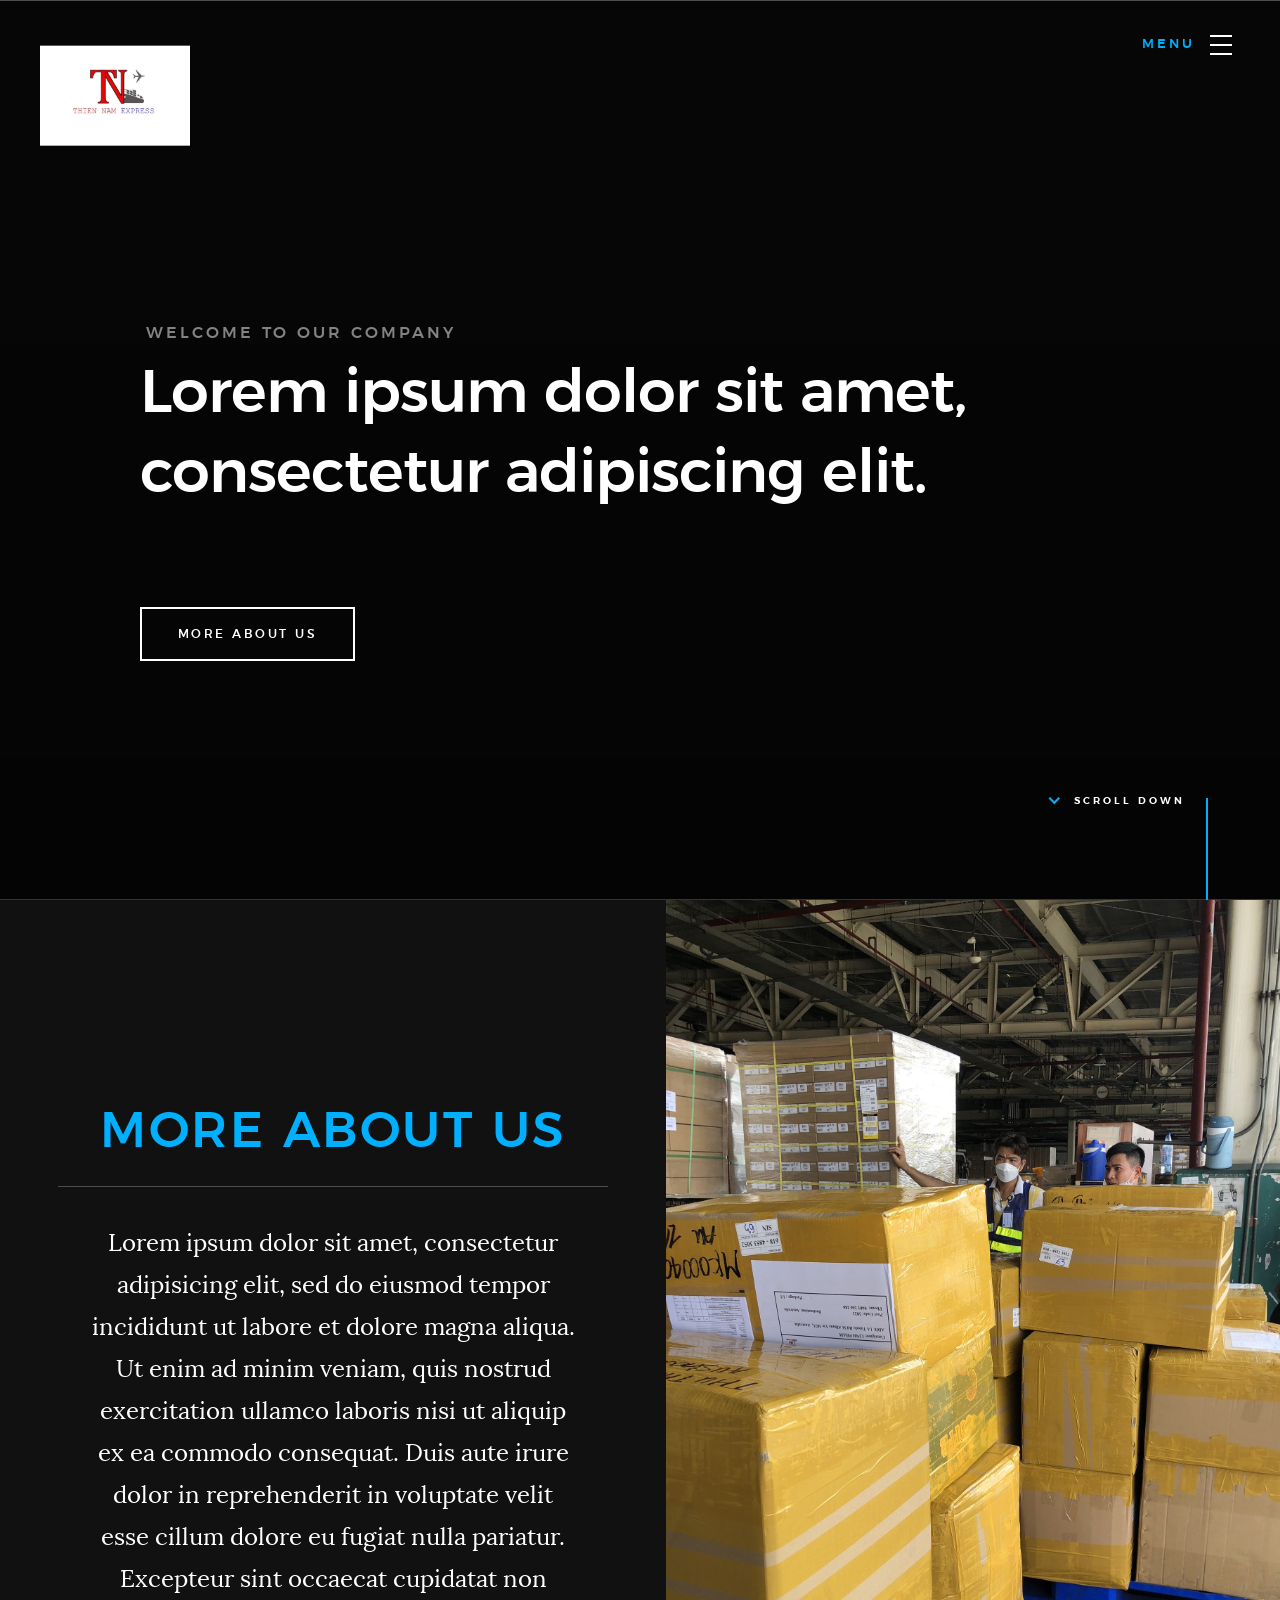
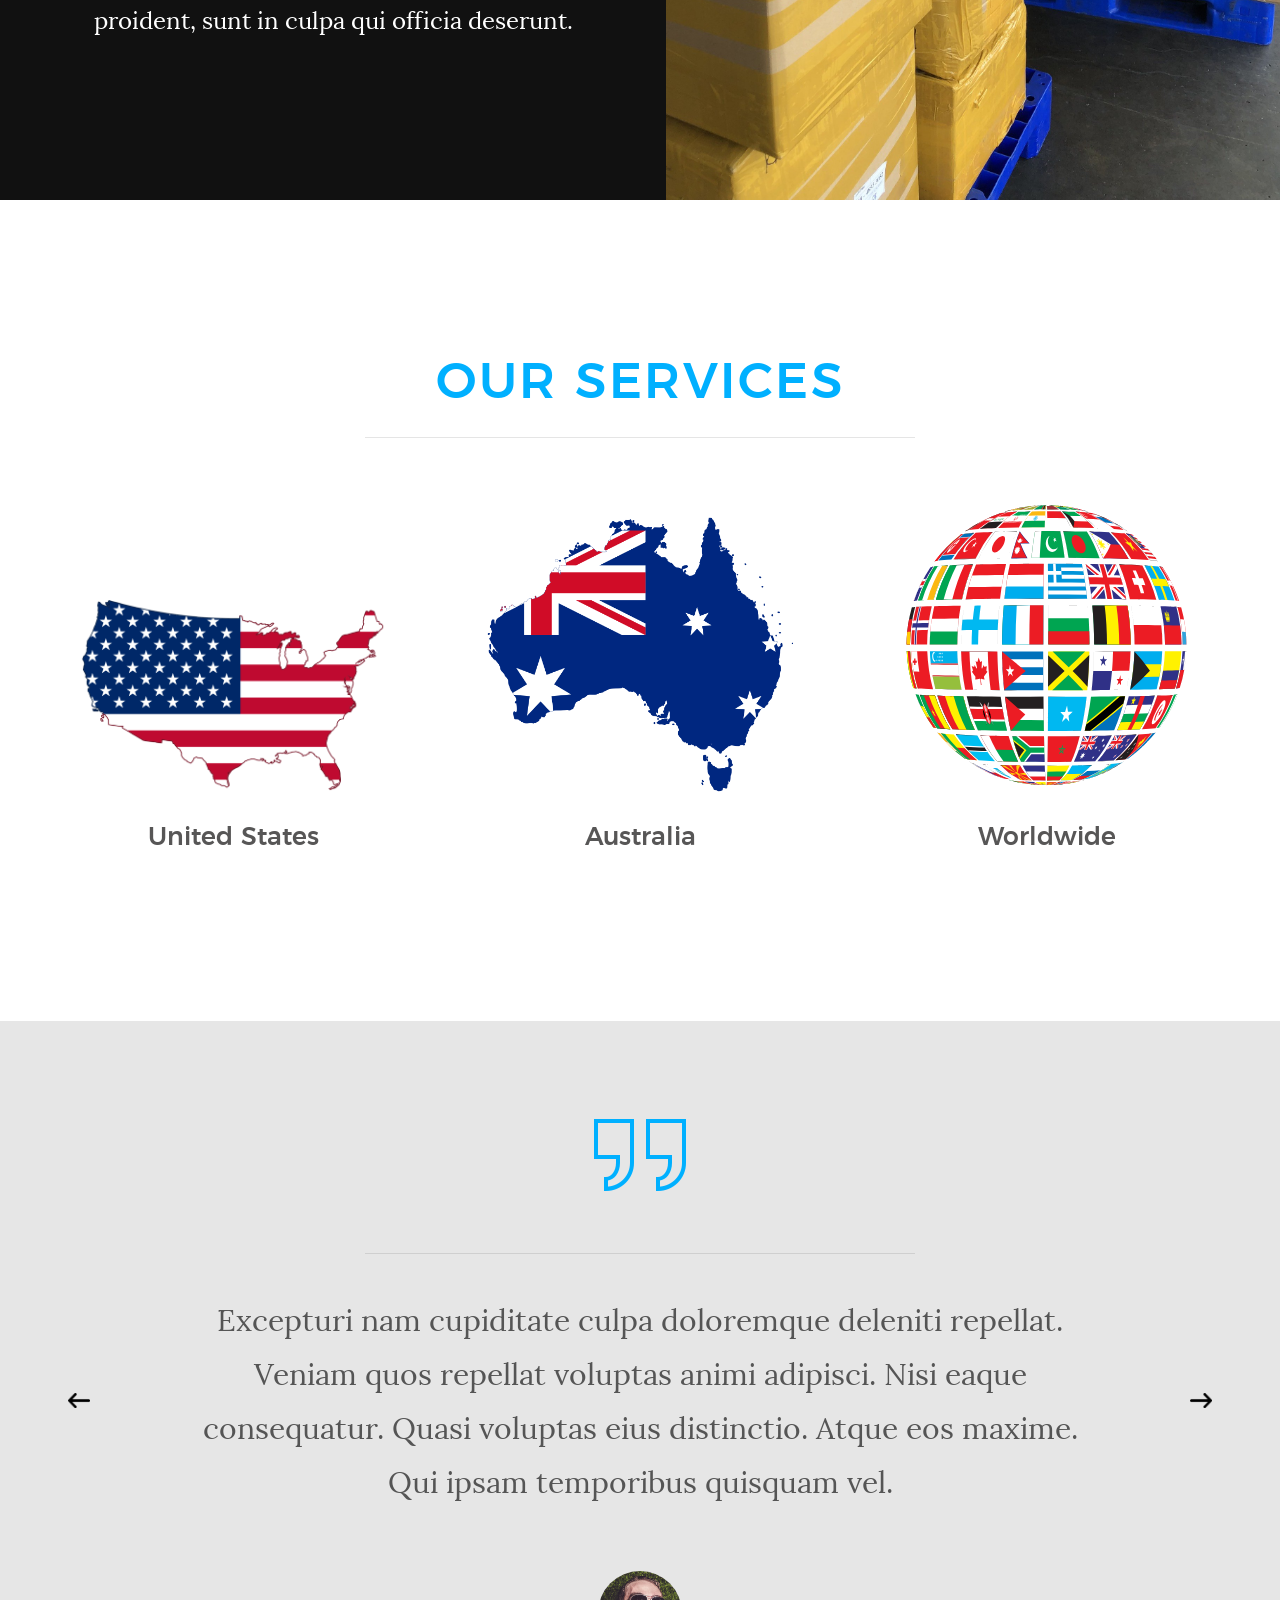
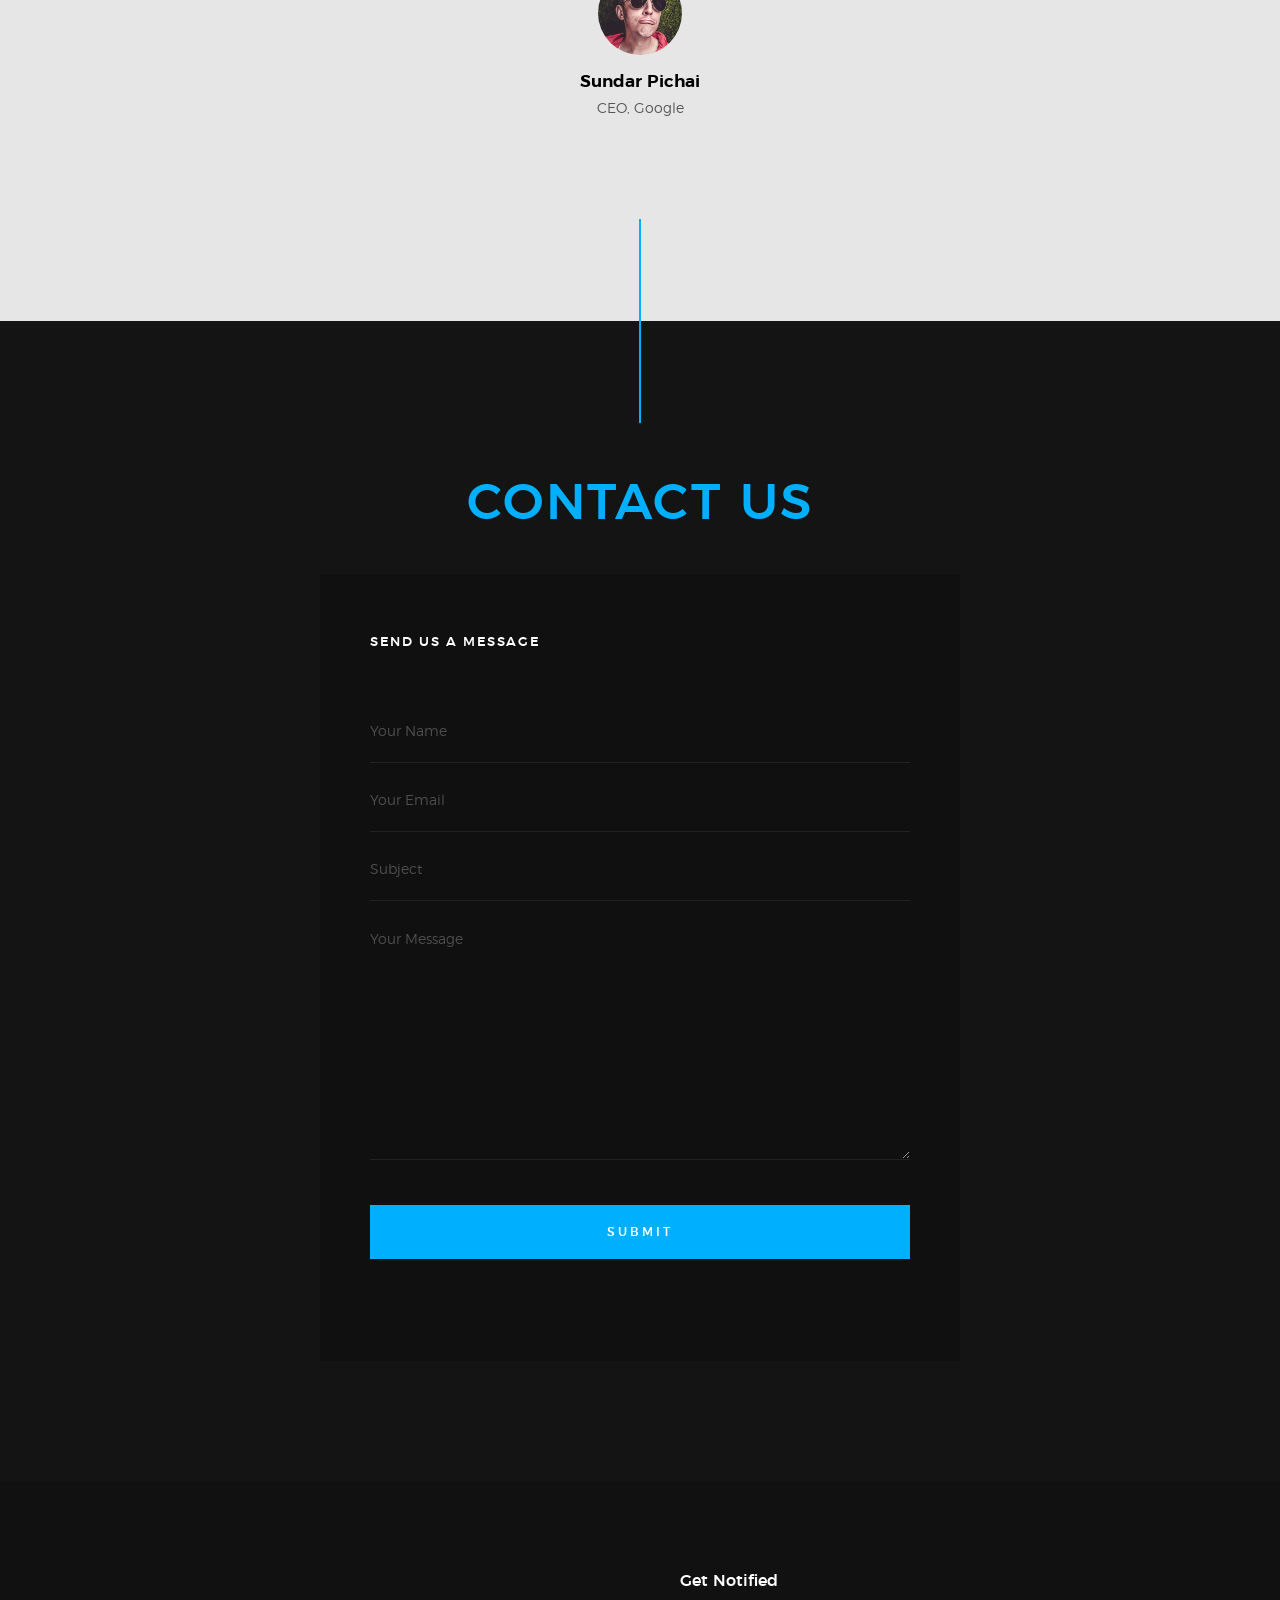
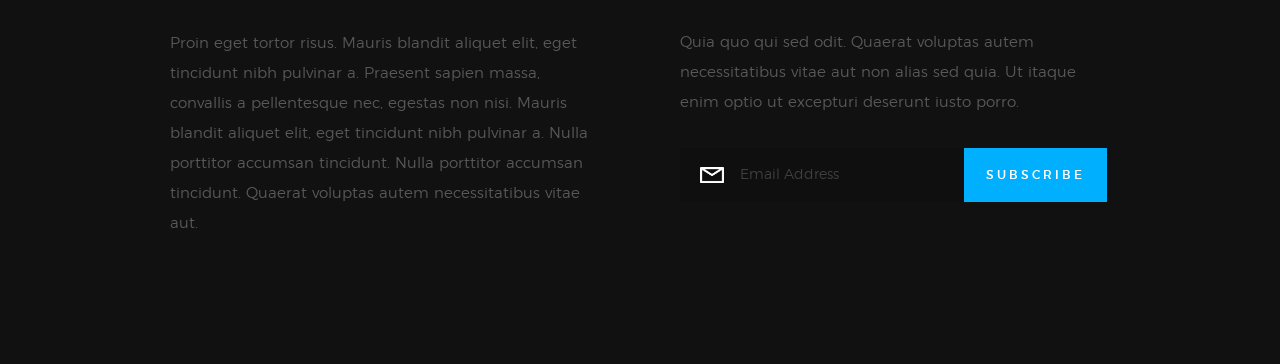
==== home.html @ b5e1f8ed "first commit" ====
<!DOCTYPE html>
<html class="no-js" lang="en">
	<head>
		<meta charset="utf-8" />
		<title>ABC</title>
		<meta name="description" content="" />
		<meta name="author" content="" />
		<meta name="viewport" content="width=device-width, initial-scale=1" />

		<!-- CSS
    ================================================== -->
		<link rel="stylesheet" href="css/base.css" />
		<link rel="stylesheet" href="css/vendor.css" />
		<link rel="stylesheet" href="css/main.css" />

		<!-- script
    ================================================== -->
		<script src="js/modernizr.js"></script>
		<script src="js/pace.min.js"></script>

		<!-- favicons
    ================================================== -->
		<link rel="shortcut icon" href="favicon.ico" type="image/x-icon" />
		<link rel="icon" href="favicon.ico" type="image/x-icon" />
	</head>

	<body id="top">
		<!-- header
    ================================================== -->
		<header class="s-header">
			<div class="header-logo">
				<a class="site-logo" href="index.html">
					<img src="images/logo.jpg" alt="Homepage" />
				</a>
			</div>

			<nav class="header-nav">
				<a href="#0" class="header-nav__close" title="close"
					><span>Close</span></a
				>

				<div class="header-nav__content">
					<h3>Navigation</h3>

					<ul class="header-nav__list">
						<li class="current">
							<a class="smoothscroll" href="#home" title="home"
								>Home</a
							>
						</li>
						<li>
							<a class="smoothscroll" href="#about" title="about"
								>About</a
							>
						</li>
						<li>
							<a
								class="smoothscroll"
								href="#services"
								title="services"
								>Services</a
							>
						</li>
						<li>
							<a
								class="smoothscroll"
								href="#clients"
								title="clients"
							></a>
						</li>
						<li>
							<a
								class="smoothscroll"
								href="#contact"
								title="contact"
								>Contact</a
							>
						</li>
					</ul>
				</div>
				<!-- end header-nav__content -->
			</nav>
			<!-- end header-nav -->

			<a class="header-menu-toggle" href="#0">
				<span class="header-menu-text">Menu</span>
				<span class="header-menu-icon"></span>
			</a>
		</header>
		<!-- end s-header -->

		<!-- home
    ================================================== -->
		<section
			id="home"
			class="s-home target-section"
			data-parallax="scroll"
			data-image-src="images/background.jpeg"
			data-natural-width="3000"
			data-natural-height="2000"
			data-position-y="center"
		>
			<div class="overlay"></div>
			<div class="shadow-overlay"></div>

			<div class="home-content">
				<div class="row home-content__main">
					<h3>Welcome to our company</h3>

					<h1>
						Lorem ipsum dolor sit amet, consectetur adipiscing elit.
					</h1>

					<div class="home-content__buttons">
						<a href="#about" class="smoothscroll btn btn--stroke">
							More About Us
						</a>
					</div>
				</div>
				<div class="home-content__scroll">
					<a href="#about" class="scroll-link smoothscroll">
						<span>Scroll Down</span>
					</a>
				</div>

				<div class="home-content__line"></div>
			</div>
			<!-- end home-content -->
		</section>
		<!-- end s-home -->

		<!-- about
    ================================================== -->
		<div class="about-wrapper">
			<section id="about" class="s-about">
				<div
					class="row section-header has-bottom-sep"
					data-aos="fade-up"
				>
					<div class="col-full">
						<h1 class="display-2 display-2--base">More about us</h1>
					</div>
				</div>
				<!-- end section-header -->

				<div class="row about-desc" data-aos="fade-up">
					<div class="col-full">
						<p>
							Lorem ipsum dolor sit amet, consectetur adipisicing
							elit, sed do eiusmod tempor incididunt ut labore et
							dolore magna aliqua. Ut enim ad minim veniam, quis
							nostrud exercitation ullamco laboris nisi ut aliquip
							ex ea commodo consequat. Duis aute irure dolor in
							reprehenderit in voluptate velit esse cillum dolore
							eu fugiat nulla pariatur. Excepteur sint occaecat
							cupidatat non proident, sunt in culpa qui officia
							deserunt.
						</p>
					</div>
				</div>
			</section>
			<div id="bgslider">
				<figure>
					<img src="images/h1.jpg" alt="Slider" />
					<img src="images/h2.jpg" alt="Slider" />
					<img src="images/h3.jpg" alt="Slider" />
					<img src="images/h4.jpg" alt="Slider" />
					<img src="images/h5.jpg" alt="Slider" />
				</figure>
			</div>
			<!-- end s-about -->
		</div>
		<!-- works
    ================================================== -->
		<section id="works" class="s-works">
			<div class="intro-wrap">
				<div
					class="row section-header has-bottom-sep dark-sep"
					data-aos="fade-up"
				>
					<div class="col-full">
						<h1 class="display-2 display-2--base">Our services</h1>
					</div>
				</div>
				<!-- end section-header -->
			</div>
			<!-- end intro-wrap -->

			<div class="row works-content">
				<div class="col-full masonry-wrap">
					<div class="wrapper">
						<div class="masonry__brick" data-aos="fade-up">
							<img src="images/us.svg.png" alt="" />
							<h3 class="display-3">United States</h3>
						</div>
						<!-- end masonry__brick -->
						<div class="masonry__brick" data-aos="fade-up">
							<img src="images/au.svg.png" alt="" />
							<h3 class="display-3">Australia</h3>
						</div>
						<!-- end masonry__brick -->
						<div class="masonry__brick" data-aos="fade-up">
							<img src="images/world.svg" alt="" />
							<h3 class="display-3">Worldwide</h3>
						</div>
						<!-- end masonry__brick -->
					</div>
					<!-- end masonry -->
				</div>
				<!-- end col-full -->
			</div>
			<!-- end works-content -->
		</section>
		<!-- end s-works -->

		<!-- clients
    ================================================== -->
		<section id="clients" class="s-clients">
			<div class="row section-header" data-aos="fade-up">
				<div class="col-full imgcontainer">
					<img src="images/quote.png" />
				</div>
			</div>
			<!-- end section-header -->

			<div class="row clients-testimonials" data-aos="fade-up">
				<div class="col-full">
					<div class="testimonials">
						<div class="testimonials__slide">
							<p>
								Excepturi nam cupiditate culpa doloremque
								deleniti repellat. Veniam quos repellat voluptas
								animi adipisci. Nisi eaque consequatur. Quasi
								voluptas eius distinctio. Atque eos maxime. Qui
								ipsam temporibus quisquam vel.
							</p>

							<img
								src="images/avatars/user-05.jpg"
								alt="Author image"
								class="testimonials__avatar"
							/>
							<div class="testimonials__info">
								<span class="testimonials__name"
									>Sundar Pichai</span
								>
								<span class="testimonials__pos"
									>CEO, Google</span
								>
							</div>
						</div>

						<div class="testimonials__slide">
							<p>
								Repellat dignissimos libero. Qui sed at corrupti
								expedita voluptas odit. Nihil ea quia nesciunt.
								Ducimus aut sed ipsam. Autem eaque officia cum
								exercitationem sunt voluptatum accusamus. Quasi
								voluptas eius distinctio.
							</p>

							<img
								src="images/avatars/user-02.jpg"
								alt="Author image"
								class="testimonials__avatar"
							/>
							<div class="testimonials__info">
								<span class="testimonials__name"
									>Satya Nadella</span
								>
								<span class="testimonials__pos"
									>CEO, Microsoft</span
								>
							</div>
						</div>
					</div>
					<!-- end testimonials -->
				</div>
				<!-- end col-full -->
			</div>
			<!-- end client-testimonials -->
		</section>
		<!-- end s-clients -->

		<!-- contact
    ================================================== -->
		<section id="contact" class="s-contact">
			<div class="overlay"></div>
			<div class="contact__line"></div>

			<div class="row section-header" data-aos="fade-up">
				<div class="col-full">
					<h1 class="display-2 display-2--base">Contact us</h1>
				</div>
			</div>

			<div class="row contact-content" data-aos="fade-up">
				<div class="contact-primary">
					<h3 class="h6">Send Us A Message</h3>

					<form
						name="contactForm"
						id="contactForm"
						method="post"
						action=""
						novalidate="novalidate"
					>
						<fieldset>
							<div class="form-field">
								<input
									name="contactName"
									type="text"
									id="contactName"
									placeholder="Your Name"
									value=""
									minlength="2"
									required=""
									aria-required="true"
									class="full-width"
								/>
							</div>
							<div class="form-field">
								<input
									name="contactEmail"
									type="email"
									id="contactEmail"
									placeholder="Your Email"
									value=""
									required=""
									aria-required="true"
									class="full-width"
								/>
							</div>
							<div class="form-field">
								<input
									name="contactSubject"
									type="text"
									id="contactSubject"
									placeholder="Subject"
									value=""
									class="full-width"
								/>
							</div>
							<div class="form-field">
								<textarea
									name="contactMessage"
									id="contactMessage"
									placeholder="Your Message"
									rows="10"
									cols="50"
									required=""
									aria-required="true"
									class="full-width"
								></textarea>
							</div>
							<div class="form-field">
								<button class="full-width btn--primary">
									Submit
								</button>
								<div class="submit-loader">
									<div class="text-loader">Sending...</div>
									<div class="s-loader">
										<div class="bounce1"></div>
										<div class="bounce2"></div>
										<div class="bounce3"></div>
									</div>
								</div>
							</div>
						</fieldset>
					</form>

					<!-- contact-warning -->
					<div class="message-warning">
						Something went wrong. Please try again.
					</div>

					<!-- contact-success -->
					<div class="message-success">
						Your message was sent, thank you!<br />
					</div>
				</div>
				<!-- end contact-primary -->
			</div>
			<!-- end contact-content -->
		</section>
		<!-- end s-contact -->

		<!-- footer
    ================================================== -->
		<footer>
			<div class="row footer-main">
				<div class="col-six tab-full left footer-desc">
					<div class="footer-logo"></div>
					Proin eget tortor risus. Mauris blandit aliquet elit, eget
					tincidunt nibh pulvinar a. Praesent sapien massa, convallis
					a pellentesque nec, egestas non nisi. Mauris blandit aliquet
					elit, eget tincidunt nibh pulvinar a. Nulla porttitor
					accumsan tincidunt. Nulla porttitor accumsan tincidunt.
					Quaerat voluptas autem necessitatibus vitae aut.
				</div>

				<div class="col-six tab-full right footer-subscribe">
					<h4>Get Notified</h4>
					<p>
						Quia quo qui sed odit. Quaerat voluptas autem
						necessitatibus vitae aut non alias sed quia. Ut itaque
						enim optio ut excepturi deserunt iusto porro.
					</p>

					<div class="subscribe-form">
						<form id="mc-form" class="group" novalidate="true">
							<input
								type="email"
								value=""
								name="EMAIL"
								class="email"
								id="mc-email"
								placeholder="Email Address"
								required=""
							/>
							<input
								type="submit"
								name="subscribe"
								value="Subscribe"
							/>
							<label
								for="mc-email"
								class="subscribe-message"
							></label>
						</form>
					</div>
				</div>
			</div>
			<!-- end footer-main -->

			<div class="row footer-bottom">
				<div class="col-twelve">
					<div class="go-top">
						<a class="smoothscroll" title="Back to Top" href="#top"
							><i class="icon-arrow-up" aria-hidden="true"></i
						></a>
					</div>
				</div>
			</div>
			<!-- end footer-bottom -->
		</footer>
		<!-- end footer -->

		<!-- photoswipe background
    ================================================== -->
		<div aria-hidden="true" class="pswp" role="dialog" tabindex="-1">
			<div class="pswp__bg"></div>
			<div class="pswp__scroll-wrap">
				<div class="pswp__container">
					<div class="pswp__item"></div>
					<div class="pswp__item"></div>
					<div class="pswp__item"></div>
				</div>

				<div class="pswp__ui pswp__ui--hidden">
					<div class="pswp__top-bar">
						<div class="pswp__counter"></div>
						<button
							class="pswp__button pswp__button--close"
							title="Close (Esc)"
						></button>
						<button
							class="pswp__button pswp__button--share"
							title="Share"
						></button>
						<button
							class="pswp__button pswp__button--fs"
							title="Toggle fullscreen"
						></button>
						<button
							class="pswp__button pswp__button--zoom"
							title="Zoom in/out"
						></button>
						<div class="pswp__preloader">
							<div class="pswp__preloader__icn">
								<div class="pswp__preloader__cut">
									<div class="pswp__preloader__donut"></div>
								</div>
							</div>
						</div>
					</div>
					<div
						class="pswp__share-modal pswp__share-modal--hidden pswp__single-tap"
					>
						<div class="pswp__share-tooltip"></div>
					</div>
					<button
						class="pswp__button pswp__button--arrow--left"
						title="Previous (arrow left)"
					></button>
					<button
						class="pswp__button pswp__button--arrow--right"
						title="Next (arrow right)"
					></button>
					<div class="pswp__caption">
						<div class="pswp__caption__center"></div>
					</div>
				</div>
			</div>
		</div>
		<!-- end photoSwipe background -->

		<!-- Java Script
    ================================================== -->
		<script src="js/jquery-3.2.1.min.js"></script>
		<script src="js/plugins.js"></script>
		<script src="js/main.js"></script>
	</body>
</html>
---- css/base.css ----
/* =================================================================== 
 *
 *  Glint v1.0 Base Stylesheet
 *  11-20-2017
 *  ------------------------------------------------------------------
 *
 *  TOC:
 *  # imports 
 *  # normalize
 *  # basic/base setup styles
 *      ## Media
 *      ## Typography resets 
 *      ## links
 *      ## inputs
 *  # grid
 *      ## medium size devices
 *      ## tablets
 *      ## mobile devices
 *      ## small mobile devices
 *  # block grids
 *      ## medium size devices
 *      ## tablets
 *      ## mobile devices
 *      ## small mobile devices
 *  # MISC
 *
 * =================================================================== */


/* ===================================================================
 * # imports 
 *
 * ------------------------------------------------------------------- */
@import url("font-awesome/css/font-awesome.min.css");
@import url("micons/micons.css");
@import url("fonts.css");


/* ===================================================================
 * # normalize
 * normalize.css v5.0.0 | MIT License | 
 * github.com/necolas/normalize.css
 *
 * ------------------------------------------------------------------- */
html {
    font-family: sans-serif;
    line-height: 1.15;
    -ms-text-size-adjust: 100%;
    -webkit-text-size-adjust: 100%;
}

body {
    margin: 0;
}

article,
aside,
footer,
header,
nav,
section {
    display: block;
}

h1 {
    font-size: 2em;
    margin: 0.67em 0;
}

figcaption,
figure,
main {
    display: block;
}

figure {
    margin: 1em 40px;
}

hr {
    box-sizing: content-box;
    height: 0;
    overflow: visible;
}

pre {
    font-family: monospace, monospace;
    font-size: 1em;
}

a {
    background-color: transparent;
    -webkit-text-decoration-skip: objects;
}

a:active,
a:hover {
    outline-width: 0;
}

abbr[title] {
    border-bottom: none;
    text-decoration: underline;
    text-decoration: underline dotted;
}

b,
strong {
    font-weight: inherit;
}

b,
strong {
    font-weight: bolder;
}

code,
kbd,
samp {
    font-family: monospace, monospace;
    font-size: 1em;
}

dfn {
    font-style: italic;
}

mark {
    background-color: #ff0;
    color: #000;
}

small {
    font-size: 80%;
}

sub,
sup {
    font-size: 75%;
    line-height: 0;
    position: relative;
    vertical-align: baseline;
}

sub {
    bottom: -0.25em;
}

sup {
    top: -0.5em;
}

audio,
video {
    display: inline-block;
}

audio:not([controls]) {
    display: none;
    height: 0;
}

img {
    border-style: none;
}

svg:not(:root) {
    overflow: hidden;
}

button,
input,
optgroup,
select,
textarea {
    font-family: sans-serif;
    font-size: 100%;
    line-height: 1.15;
    margin: 0;
}

button,
input {
    overflow: visible;
}

button,
select {
    text-transform: none;
}

button,
html [type="button"],
[type="reset"],
[type="submit"] {
    -webkit-appearance: button;
}

button::-moz-focus-inner,
[type="button"]::-moz-focus-inner,
[type="reset"]::-moz-focus-inner,
[type="submit"]::-moz-focus-inner {
    border-style: none;
    padding: 0;
}

button:-moz-focusring,
[type="button"]:-moz-focusring,
[type="reset"]:-moz-focusring,
[type="submit"]:-moz-focusring {
    outline: 1px dotted ButtonText;
}

fieldset {
    border: 1px solid #c0c0c0;
    margin: 0 2px;
    padding: 0.35em 0.625em 0.75em;
}

legend {
    box-sizing: border-box;
    color: inherit;
    display: table;
    max-width: 100%;
    padding: 0;
    white-space: normal;
}

progress {
    display: inline-block;
    vertical-align: baseline;
}

textarea {
    overflow: auto;
}

[type="checkbox"],
[type="radio"] {
    box-sizing: border-box;
    padding: 0;
}

[type="number"]::-webkit-inner-spin-button,
[type="number"]::-webkit-outer-spin-button {
    height: auto;
}

[type="search"] {
    -webkit-appearance: textfield;
    outline-offset: -2px;
}

[type="search"]::-webkit-search-cancel-button,
[type="search"]::-webkit-search-decoration {
    -webkit-appearance: none;
}

::-webkit-file-upload-button {
    -webkit-appearance: button;
    font: inherit;
}

details,
menu {
    display: block;
}

summary {
    display: list-item;
}

canvas {
    display: inline-block;
}

template {
    display: none;
}

[hidden] {
    display: none;
}


/* ===================================================================
 * # basic/base setup styles
 *
 * ------------------------------------------------------------------- */
html {
    font-size: 62.5%;
    box-sizing: border-box;
}

*,
*::before,
*::after {
    box-sizing: inherit;
}

body {
    font-weight: normal;
    line-height: 1;
    word-wrap: break-word;
    text-rendering: optimizeLegibility;
    -webkit-overflow-scrolling: touch;
    -webkit-text-size-adjust: none;
}

body,
input,
button {
    -moz-osx-font-smoothing: grayscale;
    -webkit-font-smoothing: antialiased;
}


/* ------------------------------------------------------------------- 
 * ## Media
 * ------------------------------------------------------------------- */
img,
video {
    max-width: 100%;
    height: auto;
}


/* ------------------------------------------------------------------- 
 * ## Typography resets 
 * ------------------------------------------------------------------- */
div,
dl,
dt,
dd,
ul,
ol,
li,
h1,
h2,
h3,
h4,
h5,
h6,
pre,
form,
p,
blockquote,
th,
td {
    margin: 0;
    padding: 0;
}

h1,
h2,
h3,
h4,
h5,
h6 {
    -webkit-font-smoothing: auto;
    -webkit-font-smoothing: antialiased;
    -webkit-font-variant-ligatures: common-ligatures;
    -moz-font-variant-ligatures: common-ligatures;
    font-variant-ligatures: common-ligatures;
    text-rendering: optimizeLegibility;
}

em,
i {
    font-style: italic;
    line-height: inherit;
}

strong,
b {
    font-weight: bold;
    line-height: inherit;
}

small {
    font-size: 60%;
    line-height: inherit;
}

ol,
ul {
    list-style: none;
}

li {
    display: block;
}


/* ------------------------------------------------------------------- 
 * ## links 
 * ------------------------------------------------------------------- */
a {
    text-decoration: none;
    line-height: inherit;
}

a img {
    border: none;
}


/* ------------------------------------------------------------------- 
 * ## inputs 
 * ------------------------------------------------------------------- */
fieldset {
    margin: 0;
    padding: 0;
}

input[type="email"],
input[type="number"],
input[type="search"],
input[type="text"],
input[type="tel"],
input[type="url"],
input[type="password"],
textarea {
    -webkit-appearance: none;
    -moz-appearance: none;
    -ms-appearance: none;
    -o-appearance: none;
    appearance: none;
}


/* ===================================================================
 * # grid
 *
 * ------------------------------------------------------------------- */
.row {
    width: 94%;
    max-width: 1200px;
    margin: 0 auto;
}

.row:after {
    content: "";
    display: table;
    clear: both;
}

.row .row {
    width: auto;
    max-width: none;
    margin-left: -20px;
    margin-right: -20px;
}


/* column blocks
 * -------------------------------------- */
[class*="col-"] {
    float: left;
    padding: 0 20px;
}

[class*="col-"]+[class*="col-"].end {
    float: right;
}


/* column width classes 
 * -------------------------------------- */
.col-one {
    width: 8.33333%;
}

.col-two,
.col-1-6 {
    width: 16.66667%;
}

.col-three,
.col-1-4 {
    width: 25%;
}

.col-four,
.col-1-3 {
    width: 33.33333%;
}

.col-five {
    width: 41.66667%;
}

.col-six,
.col-1-2 {
    width: 50%;
}

.col-seven {
    width: 58.33333%;
}

.col-eight,
.col-2-3 {
    width: 66.66667%;
}

.col-nine,
.col-3-4 {
    width: 75%;
}

.col-ten,
.col-5-6 {
    width: 83.33333%;
}

.col-eleven {
    width: 91.66667%;
}

.col-twelve,
.col-full {
    width: 100%;
}


/* ------------------------------------------------------------------- 
 * ## medium size devices
 * ------------------------------------------------------------------- */
@media only screen and (max-width: 1200px) {
    .row .row {
        margin-left: -15px;
        margin-right: -15px;
    }
    [class*="col-"] {
        padding: 0 15px;
    }
    .md-two,
    .md-1-6 {
        width: 16.66667%;
    }
    .md-one {
        width: 8.33333%;
    }
    .md-three,
    .md-1-4 {
        width: 25%;
    }
    .md-four,
    .md-1-3 {
        width: 33.33333%;
    }
    .md-five {
        width: 41.66667%;
    }
    .md-six,
    .md-1-2 {
        width: 50%;
    }
    .md-seven {
        width: 58.33333%;
    }
    .md-eight,
    .md-2-3 {
        width: 66.66667%;
    }
    .md-nine,
    .md-3-4 {
        width: 75%;
    }
    .md-ten,
    .md-5-6 {
        width: 83.33333%;
    }
    .md-eleven {
        width: 91.66667%;
    }
    .md-twelve,
    .md-full {
        width: 100%;
    }
}


/* ------------------------------------------------------------------- 
 * ## tablets
 * ------------------------------------------------------------------- */
@media only screen and (max-width: 800px) {
    .row {
        width: 90%;
    }
    .tab-1-4 {
        width: 25%;
    }
    .tab-1-3 {
        width: 33.33333%;
    }
    .tab-1-2 {
        width: 50%;
    }
    .tab-2-3 {
        width: 66.66667%;
    }
    .tab-3-4 {
        width: 75%;
    }
    .tab-full {
        width: 100%;
    }
}


/* ------------------------------------------------------------------- 
 * ## mobile devices
 * ------------------------------------------------------------------- */
@media only screen and (max-width: 600px) {
    .row {
        width: auto;
        padding-left: 25px;
        padding-right: 25px;
    }
    .row .row {
        margin-left: -10px;
        margin-right: -10px;
    }
    [class*="col-"] {
        padding: 0 10px;
    }
    .mob-1-4 {
        width: 25%;
    }
    .mob-1-3 {
        width: 33.33333%;
    }
    .mob-1-2 {
        width: 50%;
    }
    .mob-2-3 {
        width: 66.66667%;
    }
    .mob-3-4 {
        width: 75%;
    }
    .mob-full {
        width: 100%;
    }
}


/* ------------------------------------------------------------------- 
 * ## small mobile devices
 * ------------------------------------------------------------------- */

/* stack columns on small mobile devices
 * ------------------------------------------------------------------- */

@media only screen and (max-width: 400px) {
    .row .row {
        padding-left: 0;
        padding-right: 0;
        margin-left: 0;
        margin-right: 0;
    }
    [class*="col-"] {
        width: 100% !important;
        float: none !important;
        clear: both !important;
        margin-left: 0;
        margin-right: 0;
        padding: 0;
    }
    [class*="col-"]+[class*="col-"].end {
        float: none;
    }
}


/* ===================================================================
 * # block grids
 * ------------------------------------------------------------------- */

/*   Equally-sized columns define at row level
 * ------------------------------------------------------------------- */
[class*="block-"]:after {
    content: "";
    display: table;
    clear: both;
}

.block-1-6 .col-block {
    width: 16.66667%;
}

.block-1-5 .col-block {
    width: 20%;
}

.block-1-4 .col-block {
    width: 25%;
}

.block-1-3 .col-block {
    width: 33.33333%;
}

.block-1-2 .col-block {
    width: 50%;
}


/**
 * Clearing for block grid columns. Allow columns with 
 * different heights to align properly.
 */

.block-1-6 .col-block:nth-child(6n+1),
.block-1-5 .col-block:nth-child(5n+1),
.block-1-4 .col-block:nth-child(4n+1),
.block-1-3 .col-block:nth-child(3n+1),
.block-1-2 .col-block:nth-child(2n+1) {
    clear: both;
}


/* ------------------------------------------------------------------- 
 * ## medium size devices
 * ------------------------------------------------------------------- */
@media only screen and (max-width: 1200px) {
    .block-m-1-6 .col-block {
        width: 16.66667%;
    }
    .block-m-1-5 .col-block {
        width: 20%;
    }
    .block-m-1-4 .col-block {
        width: 25%;
    }
    .block-m-1-3 .col-block {
        width: 33.33333%;
    }
    .block-m-1-2 .col-block {
        width: 50%;
    }
    .block-m-full .col-block {
        width: 100%;
        clear: both;
    }
    [class*="block-m-"] .col-block:nth-child(n) {
        clear: none;
    }
    .block-m-1-6 .col-block:nth-child(6n+1),
    .block-m-1-5 .col-block:nth-child(5n+1),
    .block-m-1-4 .col-block:nth-child(4n+1),
    .block-m-1-3 .col-block:nth-child(3n+1),
    .block-m-1-2 .col-block:nth-child(2n+1) {
        clear: both;
    }
}


/* ------------------------------------------------------------------- 
 * ## tablets
 * ------------------------------------------------------------------- */
@media only screen and (max-width: 800px) {
    .block-tab-1-6 .col-block {
        width: 16.66667%;
    }
    .block-tab-1-5 .col-block {
        width: 20%;
    }
    .block-tab-1-4 .col-block {
        width: 25%;
    }
    .block-tab-1-3 .col-block {
        width: 33.33333%;
    }
    .block-tab-1-2 .col-block {
        width: 50%;
    }
    .block-tab-full .col-block {
        width: 100%;
        clear: both;
    }
    [class*="block-tab-"] .col-block:nth-child(n) {
        clear: none;
    }
    .block-tab-1-6 .col-block:nth-child(6n+1),
    .block-tab-1-6 .col-block:nth-child(5n+1),
    .block-tab-1-4 .col-block:nth-child(4n+1),
    .block-tab-1-3 .col-block:nth-child(3n+1),
    .block-tab-1-2 .col-block:nth-child(2n+1) {
        clear: both;
    }
}


/* ------------------------------------------------------------------- 
 * ## mobile devices
 * ------------------------------------------------------------------- */
@media only screen and (max-width: 600px) {
    .block-mob-1-6 .col-block {
        width: 16.66667%;
    }
    .block-mob-1-5 .col-block {
        width: 20%;
    }
    .block-mob-1-4 .col-block {
        width: 25%;
    }
    .block-mob-1-3 .col-block {
        width: 33.33333%;
    }
    .block-mob-1-2 .col-block {
        width: 50%;
    }
    .block-mob-full .col-block {
        width: 100%;
        clear: both;
    }
    [class*="block-mob-"] .col-block:nth-child(n) {
        clear: none;
    }
    .block-mob-1-6 .col-block:nth-child(6n+1),
    .block-mob-1-5 .col-block:nth-child(5n+1),
    .block-mob-1-4 .col-block:nth-child(4n+1),
    .block-mob-1-3 .col-block:nth-child(3n+1),
    .block-mob-1-2 .col-block:nth-child(2n+1) {
        clear: both;
    }
}


/* ------------------------------------------------------------------- 
 * ## small mobile devices
 * ------------------------------------------------------------------- */

/* stack columns on small mobile devices
 * ------------------------------------------------------------------- */

@media only screen and (max-width: 400px) {
    .stack .col-block {
        width: 100% !important;
        float: none !important;
        clear: both !important;
        margin-left: 0;
        margin-right: 0;
    }
}


/* ===================================================================
 * # MISC
 *
 * ------------------------------------------------------------------- */
.group:after {
    content: "";
    display: table;
    clear: both;
}


/* Misc Helper Styles
 * -------------------------------------- */
.is-hidden {
    display: none;
}

.is-invisible {
    visibility: hidden;
}

.antialiased {
    -webkit-font-smoothing: antialiased;
    -moz-osx-font-smoothing: grayscale;
}

.overflow-hidden {
    overflow: hidden;
}

.remove-bottom {
    margin-bottom: 0;
}

.half-bottom {
    margin-bottom: 1.5rem !important;
}

.add-bottom {
    margin-bottom: 3rem !important;
}

.no-border {
    border: none;
}

.full-width {
    width: 100%;
}

.text-center {
    text-align: center;
}

.text-left {
    text-align: left;
}

.text-right {
    text-align: right;
}

.pull-left {
    float: left;
}

.pull-right {
    float: right;
}

.align-center {
    margin-left: auto;
    margin-right: auto;
    text-align: center;
}


/*# sourceMappingURL=base.css.map */
---- css/vendor.css ----
/* ===================================================================
 *
 *  Glint v1.0 Vendor/Third Party CSS
 *  11-20-2017
 *  ------------------------------------------------------------------
 *
 *  TOC:
 *  # animate on scroll
 *  # slick slider
 *  # photoswipe
 *  # photoSwipe skin
 *
 * =================================================================== */


/* ===================================================================
 * # animate on scroll
 * https://michalsnik.github.io/aos/
 *
 * ------------------------------------------------------------------- */
[data-aos][data-aos][data-aos-duration='50'], body[data-aos-duration='50'] [data-aos] {
    transition-duration: 50ms;
}

[data-aos][data-aos][data-aos-delay='50'], body[data-aos-delay='50'] [data-aos] {
    transition-delay: 0;
}

[data-aos][data-aos][data-aos-delay='50'].aos-animate, body[data-aos-delay='50'] [data-aos].aos-animate {
    transition-delay: 50ms;
}

[data-aos][data-aos][data-aos-duration='100'], body[data-aos-duration='100'] [data-aos] {
    transition-duration: .1s;
}

[data-aos][data-aos][data-aos-delay='100'], body[data-aos-delay='100'] [data-aos] {
    transition-delay: 0;
}

[data-aos][data-aos][data-aos-delay='100'].aos-animate, body[data-aos-delay='100'] [data-aos].aos-animate {
    transition-delay: .1s;
}

[data-aos][data-aos][data-aos-duration='150'], body[data-aos-duration='150'] [data-aos] {
    transition-duration: .15s;
}

[data-aos][data-aos][data-aos-delay='150'], body[data-aos-delay='150'] [data-aos] {
    transition-delay: 0;
}

[data-aos][data-aos][data-aos-delay='150'].aos-animate, body[data-aos-delay='150'] [data-aos].aos-animate {
    transition-delay: .15s;
}

[data-aos][data-aos][data-aos-duration='200'], body[data-aos-duration='200'] [data-aos] {
    transition-duration: .2s;
}

[data-aos][data-aos][data-aos-delay='200'], body[data-aos-delay='200'] [data-aos] {
    transition-delay: 0;
}

[data-aos][data-aos][data-aos-delay='200'].aos-animate, body[data-aos-delay='200'] [data-aos].aos-animate {
    transition-delay: .2s;
}

[data-aos][data-aos][data-aos-duration='250'], body[data-aos-duration='250'] [data-aos] {
    transition-duration: .25s;
}

[data-aos][data-aos][data-aos-delay='250'], body[data-aos-delay='250'] [data-aos] {
    transition-delay: 0;
}

[data-aos][data-aos][data-aos-delay='250'].aos-animate, body[data-aos-delay='250'] [data-aos].aos-animate {
    transition-delay: .25s;
}

[data-aos][data-aos][data-aos-duration='300'], body[data-aos-duration='300'] [data-aos] {
    transition-duration: .3s;
}

[data-aos][data-aos][data-aos-delay='300'], body[data-aos-delay='300'] [data-aos] {
    transition-delay: 0;
}

[data-aos][data-aos][data-aos-delay='300'].aos-animate, body[data-aos-delay='300'] [data-aos].aos-animate {
    transition-delay: .3s;
}

[data-aos][data-aos][data-aos-duration='350'], body[data-aos-duration='350'] [data-aos] {
    transition-duration: .35s;
}

[data-aos][data-aos][data-aos-delay='350'], body[data-aos-delay='350'] [data-aos] {
    transition-delay: 0;
}

[data-aos][data-aos][data-aos-delay='350'].aos-animate, body[data-aos-delay='350'] [data-aos].aos-animate {
    transition-delay: .35s;
}

[data-aos][data-aos][data-aos-duration='400'], body[data-aos-duration='400'] [data-aos] {
    transition-duration: .4s;
}

[data-aos][data-aos][data-aos-delay='400'], body[data-aos-delay='400'] [data-aos] {
    transition-delay: 0;
}

[data-aos][data-aos][data-aos-delay='400'].aos-animate, body[data-aos-delay='400'] [data-aos].aos-animate {
    transition-delay: .4s;
}

[data-aos][data-aos][data-aos-duration='450'], body[data-aos-duration='450'] [data-aos] {
    transition-duration: .45s;
}

[data-aos][data-aos][data-aos-delay='450'], body[data-aos-delay='450'] [data-aos] {
    transition-delay: 0;
}

[data-aos][data-aos][data-aos-delay='450'].aos-animate, body[data-aos-delay='450'] [data-aos].aos-animate {
    transition-delay: .45s;
}

[data-aos][data-aos][data-aos-duration='500'], body[data-aos-duration='500'] [data-aos] {
    transition-duration: .5s;
}

[data-aos][data-aos][data-aos-delay='500'], body[data-aos-delay='500'] [data-aos] {
    transition-delay: 0;
}

[data-aos][data-aos][data-aos-delay='500'].aos-animate, body[data-aos-delay='500'] [data-aos].aos-animate {
    transition-delay: .5s;
}

[data-aos][data-aos][data-aos-duration='550'], body[data-aos-duration='550'] [data-aos] {
    transition-duration: .55s;
}

[data-aos][data-aos][data-aos-delay='550'], body[data-aos-delay='550'] [data-aos] {
    transition-delay: 0;
}

[data-aos][data-aos][data-aos-delay='550'].aos-animate, body[data-aos-delay='550'] [data-aos].aos-animate {
    transition-delay: .55s;
}

[data-aos][data-aos][data-aos-duration='600'], body[data-aos-duration='600'] [data-aos] {
    transition-duration: .6s;
}

[data-aos][data-aos][data-aos-delay='600'], body[data-aos-delay='600'] [data-aos] {
    transition-delay: 0;
}

[data-aos][data-aos][data-aos-delay='600'].aos-animate, body[data-aos-delay='600'] [data-aos].aos-animate {
    transition-delay: .6s;
}

[data-aos][data-aos][data-aos-duration='650'], body[data-aos-duration='650'] [data-aos] {
    transition-duration: .65s;
}

[data-aos][data-aos][data-aos-delay='650'], body[data-aos-delay='650'] [data-aos] {
    transition-delay: 0;
}

[data-aos][data-aos][data-aos-delay='650'].aos-animate, body[data-aos-delay='650'] [data-aos].aos-animate {
    transition-delay: .65s;
}

[data-aos][data-aos][data-aos-duration='700'], body[data-aos-duration='700'] [data-aos] {
    transition-duration: .7s;
}

[data-aos][data-aos][data-aos-delay='700'], body[data-aos-delay='700'] [data-aos] {
    transition-delay: 0;
}

[data-aos][data-aos][data-aos-delay='700'].aos-animate, body[data-aos-delay='700'] [data-aos].aos-animate {
    transition-delay: .7s;
}

[data-aos][data-aos][data-aos-duration='750'], body[data-aos-duration='750'] [data-aos] {
    transition-duration: .75s;
}

[data-aos][data-aos][data-aos-delay='750'], body[data-aos-delay='750'] [data-aos] {
    transition-delay: 0;
}

[data-aos][data-aos][data-aos-delay='750'].aos-animate, body[data-aos-delay='750'] [data-aos].aos-animate {
    transition-delay: .75s;
}

[data-aos][data-aos][data-aos-duration='800'], body[data-aos-duration='800'] [data-aos] {
    transition-duration: .8s;
}

[data-aos][data-aos][data-aos-delay='800'], body[data-aos-delay='800'] [data-aos] {
    transition-delay: 0;
}

[data-aos][data-aos][data-aos-delay='800'].aos-animate, body[data-aos-delay='800'] [data-aos].aos-animate {
    transition-delay: .8s;
}

[data-aos][data-aos][data-aos-duration='850'], body[data-aos-duration='850'] [data-aos] {
    transition-duration: .85s;
}

[data-aos][data-aos][data-aos-delay='850'], body[data-aos-delay='850'] [data-aos] {
    transition-delay: 0;
}

[data-aos][data-aos][data-aos-delay='850'].aos-animate, body[data-aos-delay='850'] [data-aos].aos-animate {
    transition-delay: .85s;
}

[data-aos][data-aos][data-aos-duration='900'], body[data-aos-duration='900'] [data-aos] {
    transition-duration: .9s;
}

[data-aos][data-aos][data-aos-delay='900'], body[data-aos-delay='900'] [data-aos] {
    transition-delay: 0;
}

[data-aos][data-aos][data-aos-delay='900'].aos-animate, body[data-aos-delay='900'] [data-aos].aos-animate {
    transition-delay: .9s;
}

[data-aos][data-aos][data-aos-duration='950'], body[data-aos-duration='950'] [data-aos] {
    transition-duration: .95s;
}

[data-aos][data-aos][data-aos-delay='950'], body[data-aos-delay='950'] [data-aos] {
    transition-delay: 0;
}

[data-aos][data-aos][data-aos-delay='950'].aos-animate, body[data-aos-delay='950'] [data-aos].aos-animate {
    transition-delay: .95s;
}

[data-aos][data-aos][data-aos-duration='1000'], body[data-aos-duration='1000'] [data-aos] {
    transition-duration: 1s;
}

[data-aos][data-aos][data-aos-delay='1000'], body[data-aos-delay='1000'] [data-aos] {
    transition-delay: 0;
}

[data-aos][data-aos][data-aos-delay='1000'].aos-animate, body[data-aos-delay='1000'] [data-aos].aos-animate {
    transition-delay: 1s;
}

[data-aos][data-aos][data-aos-duration='1050'], body[data-aos-duration='1050'] [data-aos] {
    transition-duration: 1.05s;
}

[data-aos][data-aos][data-aos-delay='1050'], body[data-aos-delay='1050'] [data-aos] {
    transition-delay: 0;
}

[data-aos][data-aos][data-aos-delay='1050'].aos-animate, body[data-aos-delay='1050'] [data-aos].aos-animate {
    transition-delay: 1.05s;
}

[data-aos][data-aos][data-aos-duration='1100'], body[data-aos-duration='1100'] [data-aos] {
    transition-duration: 1.1s;
}

[data-aos][data-aos][data-aos-delay='1100'], body[data-aos-delay='1100'] [data-aos] {
    transition-delay: 0;
}

[data-aos][data-aos][data-aos-delay='1100'].aos-animate, body[data-aos-delay='1100'] [data-aos].aos-animate {
    transition-delay: 1.1s;
}

[data-aos][data-aos][data-aos-duration='1150'], body[data-aos-duration='1150'] [data-aos] {
    transition-duration: 1.15s;
}

[data-aos][data-aos][data-aos-delay='1150'], body[data-aos-delay='1150'] [data-aos] {
    transition-delay: 0;
}

[data-aos][data-aos][data-aos-delay='1150'].aos-animate, body[data-aos-delay='1150'] [data-aos].aos-animate {
    transition-delay: 1.15s;
}

[data-aos][data-aos][data-aos-duration='1200'], body[data-aos-duration='1200'] [data-aos] {
    transition-duration: 1.2s;
}

[data-aos][data-aos][data-aos-delay='1200'], body[data-aos-delay='1200'] [data-aos] {
    transition-delay: 0;
}

[data-aos][data-aos][data-aos-delay='1200'].aos-animate, body[data-aos-delay='1200'] [data-aos].aos-animate {
    transition-delay: 1.2s;
}

[data-aos][data-aos][data-aos-duration='1250'], body[data-aos-duration='1250'] [data-aos] {
    transition-duration: 1.25s;
}

[data-aos][data-aos][data-aos-delay='1250'], body[data-aos-delay='1250'] [data-aos] {
    transition-delay: 0;
}

[data-aos][data-aos][data-aos-delay='1250'].aos-animate, body[data-aos-delay='1250'] [data-aos].aos-animate {
    transition-delay: 1.25s;
}

[data-aos][data-aos][data-aos-duration='1300'], body[data-aos-duration='1300'] [data-aos] {
    transition-duration: 1.3s;
}

[data-aos][data-aos][data-aos-delay='1300'], body[data-aos-delay='1300'] [data-aos] {
    transition-delay: 0;
}

[data-aos][data-aos][data-aos-delay='1300'].aos-animate, body[data-aos-delay='1300'] [data-aos].aos-animate {
    transition-delay: 1.3s;
}

[data-aos][data-aos][data-aos-duration='1350'], body[data-aos-duration='1350'] [data-aos] {
    transition-duration: 1.35s;
}

[data-aos][data-aos][data-aos-delay='1350'], body[data-aos-delay='1350'] [data-aos] {
    transition-delay: 0;
}

[data-aos][data-aos][data-aos-delay='1350'].aos-animate, body[data-aos-delay='1350'] [data-aos].aos-animate {
    transition-delay: 1.35s;
}

[data-aos][data-aos][data-aos-duration='1400'], body[data-aos-duration='1400'] [data-aos] {
    transition-duration: 1.4s;
}

[data-aos][data-aos][data-aos-delay='1400'], body[data-aos-delay='1400'] [data-aos] {
    transition-delay: 0;
}

[data-aos][data-aos][data-aos-delay='1400'].aos-animate, body[data-aos-delay='1400'] [data-aos].aos-animate {
    transition-delay: 1.4s;
}

[data-aos][data-aos][data-aos-duration='1450'], body[data-aos-duration='1450'] [data-aos] {
    transition-duration: 1.45s;
}

[data-aos][data-aos][data-aos-delay='1450'], body[data-aos-delay='1450'] [data-aos] {
    transition-delay: 0;
}

[data-aos][data-aos][data-aos-delay='1450'].aos-animate, body[data-aos-delay='1450'] [data-aos].aos-animate {
    transition-delay: 1.45s;
}

[data-aos][data-aos][data-aos-duration='1500'], body[data-aos-duration='1500'] [data-aos] {
    transition-duration: 1.5s;
}

[data-aos][data-aos][data-aos-delay='1500'], body[data-aos-delay='1500'] [data-aos] {
    transition-delay: 0;
}

[data-aos][data-aos][data-aos-delay='1500'].aos-animate, body[data-aos-delay='1500'] [data-aos].aos-animate {
    transition-delay: 1.5s;
}

[data-aos][data-aos][data-aos-duration='1550'], body[data-aos-duration='1550'] [data-aos] {
    transition-duration: 1.55s;
}

[data-aos][data-aos][data-aos-delay='1550'], body[data-aos-delay='1550'] [data-aos] {
    transition-delay: 0;
}

[data-aos][data-aos][data-aos-delay='1550'].aos-animate, body[data-aos-delay='1550'] [data-aos].aos-animate {
    transition-delay: 1.55s;
}

[data-aos][data-aos][data-aos-duration='1600'], body[data-aos-duration='1600'] [data-aos] {
    transition-duration: 1.6s;
}

[data-aos][data-aos][data-aos-delay='1600'], body[data-aos-delay='1600'] [data-aos] {
    transition-delay: 0;
}

[data-aos][data-aos][data-aos-delay='1600'].aos-animate, body[data-aos-delay='1600'] [data-aos].aos-animate {
    transition-delay: 1.6s;
}

[data-aos][data-aos][data-aos-duration='1650'], body[data-aos-duration='1650'] [data-aos] {
    transition-duration: 1.65s;
}

[data-aos][data-aos][data-aos-delay='1650'], body[data-aos-delay='1650'] [data-aos] {
    transition-delay: 0;
}

[data-aos][data-aos][data-aos-delay='1650'].aos-animate, body[data-aos-delay='1650'] [data-aos].aos-animate {
    transition-delay: 1.65s;
}

[data-aos][data-aos][data-aos-duration='1700'], body[data-aos-duration='1700'] [data-aos] {
    transition-duration: 1.7s;
}

[data-aos][data-aos][data-aos-delay='1700'], body[data-aos-delay='1700'] [data-aos] {
    transition-delay: 0;
}

[data-aos][data-aos][data-aos-delay='1700'].aos-animate, body[data-aos-delay='1700'] [data-aos].aos-animate {
    transition-delay: 1.7s;
}

[data-aos][data-aos][data-aos-duration='1750'], body[data-aos-duration='1750'] [data-aos] {
    transition-duration: 1.75s;
}

[data-aos][data-aos][data-aos-delay='1750'], body[data-aos-delay='1750'] [data-aos] {
    transition-delay: 0;
}

[data-aos][data-aos][data-aos-delay='1750'].aos-animate, body[data-aos-delay='1750'] [data-aos].aos-animate {
    transition-delay: 1.75s;
}

[data-aos][data-aos][data-aos-duration='1800'], body[data-aos-duration='1800'] [data-aos] {
    transition-duration: 1.8s;
}

[data-aos][data-aos][data-aos-delay='1800'], body[data-aos-delay='1800'] [data-aos] {
    transition-delay: 0;
}

[data-aos][data-aos][data-aos-delay='1800'].aos-animate, body[data-aos-delay='1800'] [data-aos].aos-animate {
    transition-delay: 1.8s;
}

[data-aos][data-aos][data-aos-duration='1850'], body[data-aos-duration='1850'] [data-aos] {
    transition-duration: 1.85s;
}

[data-aos][data-aos][data-aos-delay='1850'], body[data-aos-delay='1850'] [data-aos] {
    transition-delay: 0;
}

[data-aos][data-aos][data-aos-delay='1850'].aos-animate, body[data-aos-delay='1850'] [data-aos].aos-animate {
    transition-delay: 1.85s;
}

[data-aos][data-aos][data-aos-duration='1900'], body[data-aos-duration='1900'] [data-aos] {
    transition-duration: 1.9s;
}

[data-aos][data-aos][data-aos-delay='1900'], body[data-aos-delay='1900'] [data-aos] {
    transition-delay: 0;
}

[data-aos][data-aos][data-aos-delay='1900'].aos-animate, body[data-aos-delay='1900'] [data-aos].aos-animate {
    transition-delay: 1.9s;
}

[data-aos][data-aos][data-aos-duration='1950'], body[data-aos-duration='1950'] [data-aos] {
    transition-duration: 1.95s;
}

[data-aos][data-aos][data-aos-delay='1950'], body[data-aos-delay='1950'] [data-aos] {
    transition-delay: 0;
}

[data-aos][data-aos][data-aos-delay='1950'].aos-animate, body[data-aos-delay='1950'] [data-aos].aos-animate {
    transition-delay: 1.95s;
}

[data-aos][data-aos][data-aos-duration='2000'], body[data-aos-duration='2000'] [data-aos] {
    transition-duration: 2s;
}

[data-aos][data-aos][data-aos-delay='2000'], body[data-aos-delay='2000'] [data-aos] {
    transition-delay: 0;
}

[data-aos][data-aos][data-aos-delay='2000'].aos-animate, body[data-aos-delay='2000'] [data-aos].aos-animate {
    transition-delay: 2s;
}

[data-aos][data-aos][data-aos-duration='2050'], body[data-aos-duration='2050'] [data-aos] {
    transition-duration: 2.05s;
}

[data-aos][data-aos][data-aos-delay='2050'], body[data-aos-delay='2050'] [data-aos] {
    transition-delay: 0;
}

[data-aos][data-aos][data-aos-delay='2050'].aos-animate, body[data-aos-delay='2050'] [data-aos].aos-animate {
    transition-delay: 2.05s;
}

[data-aos][data-aos][data-aos-duration='2100'], body[data-aos-duration='2100'] [data-aos] {
    transition-duration: 2.1s;
}

[data-aos][data-aos][data-aos-delay='2100'], body[data-aos-delay='2100'] [data-aos] {
    transition-delay: 0;
}

[data-aos][data-aos][data-aos-delay='2100'].aos-animate, body[data-aos-delay='2100'] [data-aos].aos-animate {
    transition-delay: 2.1s;
}

[data-aos][data-aos][data-aos-duration='2150'], body[data-aos-duration='2150'] [data-aos] {
    transition-duration: 2.15s;
}

[data-aos][data-aos][data-aos-delay='2150'], body[data-aos-delay='2150'] [data-aos] {
    transition-delay: 0;
}

[data-aos][data-aos][data-aos-delay='2150'].aos-animate, body[data-aos-delay='2150'] [data-aos].aos-animate {
    transition-delay: 2.15s;
}

[data-aos][data-aos][data-aos-duration='2200'], body[data-aos-duration='2200'] [data-aos] {
    transition-duration: 2.2s;
}

[data-aos][data-aos][data-aos-delay='2200'], body[data-aos-delay='2200'] [data-aos] {
    transition-delay: 0;
}

[data-aos][data-aos][data-aos-delay='2200'].aos-animate, body[data-aos-delay='2200'] [data-aos].aos-animate {
    transition-delay: 2.2s;
}

[data-aos][data-aos][data-aos-duration='2250'], body[data-aos-duration='2250'] [data-aos] {
    transition-duration: 2.25s;
}

[data-aos][data-aos][data-aos-delay='2250'], body[data-aos-delay='2250'] [data-aos] {
    transition-delay: 0;
}

[data-aos][data-aos][data-aos-delay='2250'].aos-animate, body[data-aos-delay='2250'] [data-aos].aos-animate {
    transition-delay: 2.25s;
}

[data-aos][data-aos][data-aos-duration='2300'], body[data-aos-duration='2300'] [data-aos] {
    transition-duration: 2.3s;
}

[data-aos][data-aos][data-aos-delay='2300'], body[data-aos-delay='2300'] [data-aos] {
    transition-delay: 0;
}

[data-aos][data-aos][data-aos-delay='2300'].aos-animate, body[data-aos-delay='2300'] [data-aos].aos-animate {
    transition-delay: 2.3s;
}

[data-aos][data-aos][data-aos-duration='2350'], body[data-aos-duration='2350'] [data-aos] {
    transition-duration: 2.35s;
}

[data-aos][data-aos][data-aos-delay='2350'], body[data-aos-delay='2350'] [data-aos] {
    transition-delay: 0;
}

[data-aos][data-aos][data-aos-delay='2350'].aos-animate, body[data-aos-delay='2350'] [data-aos].aos-animate {
    transition-delay: 2.35s;
}

[data-aos][data-aos][data-aos-duration='2400'], body[data-aos-duration='2400'] [data-aos] {
    transition-duration: 2.4s;
}

[data-aos][data-aos][data-aos-delay='2400'], body[data-aos-delay='2400'] [data-aos] {
    transition-delay: 0;
}

[data-aos][data-aos][data-aos-delay='2400'].aos-animate, body[data-aos-delay='2400'] [data-aos].aos-animate {
    transition-delay: 2.4s;
}

[data-aos][data-aos][data-aos-duration='2450'], body[data-aos-duration='2450'] [data-aos] {
    transition-duration: 2.45s;
}

[data-aos][data-aos][data-aos-delay='2450'], body[data-aos-delay='2450'] [data-aos] {
    transition-delay: 0;
}

[data-aos][data-aos][data-aos-delay='2450'].aos-animate, body[data-aos-delay='2450'] [data-aos].aos-animate {
    transition-delay: 2.45s;
}

[data-aos][data-aos][data-aos-duration='2500'], body[data-aos-duration='2500'] [data-aos] {
    transition-duration: 2.5s;
}

[data-aos][data-aos][data-aos-delay='2500'], body[data-aos-delay='2500'] [data-aos] {
    transition-delay: 0;
}

[data-aos][data-aos][data-aos-delay='2500'].aos-animate, body[data-aos-delay='2500'] [data-aos].aos-animate {
    transition-delay: 2.5s;
}

[data-aos][data-aos][data-aos-duration='2550'], body[data-aos-duration='2550'] [data-aos] {
    transition-duration: 2.55s;
}

[data-aos][data-aos][data-aos-delay='2550'], body[data-aos-delay='2550'] [data-aos] {
    transition-delay: 0;
}

[data-aos][data-aos][data-aos-delay='2550'].aos-animate, body[data-aos-delay='2550'] [data-aos].aos-animate {
    transition-delay: 2.55s;
}

[data-aos][data-aos][data-aos-duration='2600'], body[data-aos-duration='2600'] [data-aos] {
    transition-duration: 2.6s;
}

[data-aos][data-aos][data-aos-delay='2600'], body[data-aos-delay='2600'] [data-aos] {
    transition-delay: 0;
}

[data-aos][data-aos][data-aos-delay='2600'].aos-animate, body[data-aos-delay='2600'] [data-aos].aos-animate {
    transition-delay: 2.6s;
}

[data-aos][data-aos][data-aos-duration='2650'], body[data-aos-duration='2650'] [data-aos] {
    transition-duration: 2.65s;
}

[data-aos][data-aos][data-aos-delay='2650'], body[data-aos-delay='2650'] [data-aos] {
    transition-delay: 0;
}

[data-aos][data-aos][data-aos-delay='2650'].aos-animate, body[data-aos-delay='2650'] [data-aos].aos-animate {
    transition-delay: 2.65s;
}

[data-aos][data-aos][data-aos-duration='2700'], body[data-aos-duration='2700'] [data-aos] {
    transition-duration: 2.7s;
}

[data-aos][data-aos][data-aos-delay='2700'], body[data-aos-delay='2700'] [data-aos] {
    transition-delay: 0;
}

[data-aos][data-aos][data-aos-delay='2700'].aos-animate, body[data-aos-delay='2700'] [data-aos].aos-animate {
    transition-delay: 2.7s;
}

[data-aos][data-aos][data-aos-duration='2750'], body[data-aos-duration='2750'] [data-aos] {
    transition-duration: 2.75s;
}

[data-aos][data-aos][data-aos-delay='2750'], body[data-aos-delay='2750'] [data-aos] {
    transition-delay: 0;
}

[data-aos][data-aos][data-aos-delay='2750'].aos-animate, body[data-aos-delay='2750'] [data-aos].aos-animate {
    transition-delay: 2.75s;
}

[data-aos][data-aos][data-aos-duration='2800'], body[data-aos-duration='2800'] [data-aos] {
    transition-duration: 2.8s;
}

[data-aos][data-aos][data-aos-delay='2800'], body[data-aos-delay='2800'] [data-aos] {
    transition-delay: 0;
}

[data-aos][data-aos][data-aos-delay='2800'].aos-animate, body[data-aos-delay='2800'] [data-aos].aos-animate {
    transition-delay: 2.8s;
}

[data-aos][data-aos][data-aos-duration='2850'], body[data-aos-duration='2850'] [data-aos] {
    transition-duration: 2.85s;
}

[data-aos][data-aos][data-aos-delay='2850'], body[data-aos-delay='2850'] [data-aos] {
    transition-delay: 0;
}

[data-aos][data-aos][data-aos-delay='2850'].aos-animate, body[data-aos-delay='2850'] [data-aos].aos-animate {
    transition-delay: 2.85s;
}

[data-aos][data-aos][data-aos-duration='2900'], body[data-aos-duration='2900'] [data-aos] {
    transition-duration: 2.9s;
}

[data-aos][data-aos][data-aos-delay='2900'], body[data-aos-delay='2900'] [data-aos] {
    transition-delay: 0;
}

[data-aos][data-aos][data-aos-delay='2900'].aos-animate, body[data-aos-delay='2900'] [data-aos].aos-animate {
    transition-delay: 2.9s;
}

[data-aos][data-aos][data-aos-duration='2950'], body[data-aos-duration='2950'] [data-aos] {
    transition-duration: 2.95s;
}

[data-aos][data-aos][data-aos-delay='2950'], body[data-aos-delay='2950'] [data-aos] {
    transition-delay: 0;
}

[data-aos][data-aos][data-aos-delay='2950'].aos-animate, body[data-aos-delay='2950'] [data-aos].aos-animate {
    transition-delay: 2.95s;
}

[data-aos][data-aos][data-aos-duration='3000'], body[data-aos-duration='3000'] [data-aos] {
    transition-duration: 3s;
}

[data-aos][data-aos][data-aos-delay='3000'], body[data-aos-delay='3000'] [data-aos] {
    transition-delay: 0;
}

[data-aos][data-aos][data-aos-delay='3000'].aos-animate, body[data-aos-delay='3000'] [data-aos].aos-animate {
    transition-delay: 3s;
}

[data-aos][data-aos][data-aos-easing=linear], body[data-aos-easing=linear] [data-aos] {
    transition-timing-function: cubic-bezier(0.25, 0.25, 0.75, 0.75);
}

[data-aos][data-aos][data-aos-easing=ease], body[data-aos-easing=ease] [data-aos] {
    transition-timing-function: ease;
}

[data-aos][data-aos][data-aos-easing=ease-in], body[data-aos-easing=ease-in] [data-aos] {
    transition-timing-function: ease-in;
}

[data-aos][data-aos][data-aos-easing=ease-out], body[data-aos-easing=ease-out] [data-aos] {
    transition-timing-function: ease-out;
}

[data-aos][data-aos][data-aos-easing=ease-in-out], body[data-aos-easing=ease-in-out] [data-aos] {
    transition-timing-function: ease-in-out;
}

[data-aos][data-aos][data-aos-easing=ease-in-back], body[data-aos-easing=ease-in-back] [data-aos] {
    transition-timing-function: cubic-bezier(0.6, -0.28, 0.735, 0.045);
}

[data-aos][data-aos][data-aos-easing=ease-out-back], body[data-aos-easing=ease-out-back] [data-aos] {
    transition-timing-function: cubic-bezier(0.175, 0.885, 0.32, 1.275);
}

[data-aos][data-aos][data-aos-easing=ease-in-out-back], body[data-aos-easing=ease-in-out-back] [data-aos] {
    transition-timing-function: cubic-bezier(0.68, -0.55, 0.265, 1.55);
}

[data-aos][data-aos][data-aos-easing=ease-in-sine], body[data-aos-easing=ease-in-sine] [data-aos] {
    transition-timing-function: cubic-bezier(0.47, 0, 0.745, 0.715);
}

[data-aos][data-aos][data-aos-easing=ease-out-sine], body[data-aos-easing=ease-out-sine] [data-aos] {
    transition-timing-function: cubic-bezier(0.39, 0.575, 0.565, 1);
}

[data-aos][data-aos][data-aos-easing=ease-in-out-sine], body[data-aos-easing=ease-in-out-sine] [data-aos] {
    transition-timing-function: cubic-bezier(0.445, 0.05, 0.55, 0.95);
}

[data-aos][data-aos][data-aos-easing=ease-in-quad], body[data-aos-easing=ease-in-quad] [data-aos] {
    transition-timing-function: cubic-bezier(0.55, 0.085, 0.68, 0.53);
}

[data-aos][data-aos][data-aos-easing=ease-out-quad], body[data-aos-easing=ease-out-quad] [data-aos] {
    transition-timing-function: cubic-bezier(0.25, 0.46, 0.45, 0.94);
}

[data-aos][data-aos][data-aos-easing=ease-in-out-quad], body[data-aos-easing=ease-in-out-quad] [data-aos] {
    transition-timing-function: cubic-bezier(0.455, 0.03, 0.515, 0.955);
}

[data-aos][data-aos][data-aos-easing=ease-in-cubic], body[data-aos-easing=ease-in-cubic] [data-aos] {
    transition-timing-function: cubic-bezier(0.55, 0.085, 0.68, 0.53);
}

[data-aos][data-aos][data-aos-easing=ease-out-cubic], body[data-aos-easing=ease-out-cubic] [data-aos] {
    transition-timing-function: cubic-bezier(0.25, 0.46, 0.45, 0.94);
}

[data-aos][data-aos][data-aos-easing=ease-in-out-cubic], body[data-aos-easing=ease-in-out-cubic] [data-aos] {
    transition-timing-function: cubic-bezier(0.455, 0.03, 0.515, 0.955);
}

[data-aos][data-aos][data-aos-easing=ease-in-quart], body[data-aos-easing=ease-in-quart] [data-aos] {
    transition-timing-function: cubic-bezier(0.55, 0.085, 0.68, 0.53);
}

[data-aos][data-aos][data-aos-easing=ease-out-quart], body[data-aos-easing=ease-out-quart] [data-aos] {
    transition-timing-function: cubic-bezier(0.25, 0.46, 0.45, 0.94);
}

[data-aos][data-aos][data-aos-easing=ease-in-out-quart], body[data-aos-easing=ease-in-out-quart] [data-aos] {
    transition-timing-function: cubic-bezier(0.455, 0.03, 0.515, 0.955);
}

[data-aos^=fade][data-aos^=fade] {
    opacity: 0;
    transition-property: opacity, transform;
}

[data-aos^=fade][data-aos^=fade].aos-animate {
    opacity: 1;
    transform: translate(0);
}

[data-aos=fade-up] {
    transform: translateY(100px);
}

[data-aos=fade-down] {
    transform: translateY(-100px);
}

[data-aos=fade-right] {
    transform: translate(-100px);
}

[data-aos=fade-left] {
    transform: translate(100px);
}

[data-aos=fade-up-right] {
    transform: translate(-100px, 100px);
}

[data-aos=fade-up-left] {
    transform: translate(100px, 100px);
}

[data-aos=fade-down-right] {
    transform: translate(-100px, -100px);
}

[data-aos=fade-down-left] {
    transform: translate(100px, -100px);
}

[data-aos^=zoom][data-aos^=zoom] {
    opacity: 0;
    transition-property: opacity, transform;
}

[data-aos^=zoom][data-aos^=zoom].aos-animate {
    opacity: 1;
    transform: translate(0) scale(1);
}

[data-aos=zoom-in] {
    transform: scale(0.6);
}

[data-aos=zoom-in-up] {
    transform: translateY(100px) scale(0.6);
}

[data-aos=zoom-in-down] {
    transform: translateY(-100px) scale(0.6);
}

[data-aos=zoom-in-right] {
    transform: translate(-100px) scale(0.6);
}

[data-aos=zoom-in-left] {
    transform: translate(100px) scale(0.6);
}

[data-aos=zoom-out] {
    transform: scale(1.2);
}

[data-aos=zoom-out-up] {
    transform: translateY(100px) scale(1.2);
}

[data-aos=zoom-out-down] {
    transform: translateY(-100px) scale(1.2);
}

[data-aos=zoom-out-right] {
    transform: translate(-100px) scale(1.2);
}

[data-aos=zoom-out-left] {
    transform: translate(100px) scale(1.2);
}

[data-aos^=slide][data-aos^=slide] {
    transition-property: transform;
}

[data-aos^=slide][data-aos^=slide].aos-animate {
    transform: translate(0);
}

[data-aos=slide-up] {
    transform: translateY(100%);
}

[data-aos=slide-down] {
    transform: translateY(-100%);
}

[data-aos=slide-right] {
    transform: translateX(-100%);
}

[data-aos=slide-left] {
    transform: translateX(100%);
}

[data-aos^=flip][data-aos^=flip] {
    backface-visibility: hidden;
    transition-property: transform;
}

[data-aos=flip-left] {
    transform: perspective(2500px) rotateY(-100deg);
}

[data-aos=flip-left].aos-animate {
    transform: perspective(2500px) rotateY(0);
}

[data-aos=flip-right] {
    transform: perspective(2500px) rotateY(100deg);
}

[data-aos=flip-right].aos-animate {
    transform: perspective(2500px) rotateY(0);
}

[data-aos=flip-up] {
    transform: perspective(2500px) rotateX(-100deg);
}

[data-aos=flip-up].aos-animate {
    transform: perspective(2500px) rotateX(0);
}

[data-aos=flip-down] {
    transform: perspective(2500px) rotateX(100deg);
}

[data-aos=flip-down].aos-animate {
    transform: perspective(2500px) rotateX(0);
}


/*# sourceMappingURL=aos.css.map*/



/* ===================================================================
 * # slick slider
 *
 * ------------------------------------------------------------------- */
.slick-slider {
    position: relative;
    display: block;
    box-sizing: border-box;
    -webkit-touch-callout: none;
    -webkit-user-select: none;
    -khtml-user-select: none;
    -moz-user-select: none;
    -ms-user-select: none;
    user-select: none;
    -ms-touch-action: pan-y;
    touch-action: pan-y;
    -webkit-tap-highlight-color: transparent;
}

.slick-list {
    position: relative;
    overflow: hidden;
    display: block;
    margin: 0;
    padding: 0;
}

.slick-list:focus {
    outline: none;
}

.slick-list.dragging {
    cursor: pointer;
    cursor: hand;
}

.slick-slider .slick-track, .slick-slider .slick-list {
    -webkit-transform: translate3d(0, 0, 0);
    -moz-transform: translate3d(0, 0, 0);
    -ms-transform: translate3d(0, 0, 0);
    -o-transform: translate3d(0, 0, 0);
    transform: translate3d(0, 0, 0);
}

.slick-track {
    position: relative;
    left: 0;
    top: 0;
    display: block;
}

.slick-track:before, .slick-track:after {
    content: "";
    display: table;
}

.slick-track:after {
    clear: both;
}

.slick-loading .slick-track {
    visibility: hidden;
}

.slick-slide {
    float: left;
    height: 100%;
    min-height: 1px;
    display: none;
}

[dir="rtl"] .slick-slide {
    float: right;
}

.slick-slide img {
    display: block;
}

.slick-slide.slick-loading img {
    display: none;
}

.slick-slide.dragging img {
    pointer-events: none;
}

.slick-initialized .slick-slide {
    display: block;
}

.slick-loading .slick-slide {
    visibility: hidden;
}

.slick-vertical .slick-slide {
    display: block;
    height: auto;
    border: 1px solid transparent;
}

.slick-arrow.slick-hidden {
    display: none;
}



/* ===================================================================
 * # photoswipe
 *   PhotoSwipe main CSS by Dmitry Semenov
 *   photoswipe.com | MIT license
 *
 * ------------------------------------------------------------------- */
/*!
  # photoswipe
  PhotoSwipe main CSS by Dmitry Semenov | photoswipe.com | MIT license */

/*
	Styles for basic PhotoSwipe functionality (sliding area, open/close transitions)
*/

/* pswp = photoswipe */

.pswp {
    display: none;
    position: absolute;
    width: 100%;
    height: 100%;
    left: 0;
    top: 0;
    overflow: hidden;
    -ms-touch-action: none;
    touch-action: none;
    z-index: 1500;
    -webkit-text-size-adjust: 100%;
    /* create separate layer, to avoid paint on window.onscroll in webkit/blink */
    -webkit-backface-visibility: hidden;
    outline: none;
}

.pswp * {
    -webkit-box-sizing: border-box;
    box-sizing: border-box;
}

.pswp img {
    max-width: none;
}


/* style is added when JS option showHideOpacity is set to true */

.pswp--animate_opacity {
    /* 0.001, because opacity:0 doesn't trigger Paint action, which causes lag at start of transition */
    opacity: 0.001;
    will-change: opacity;
    /* for open/close transition */
    -webkit-transition: opacity 333ms cubic-bezier(0.4, 0, 0.22, 1);
    transition: opacity 333ms cubic-bezier(0.4, 0, 0.22, 1);
}

.pswp--open {
    display: block;
}

.pswp--zoom-allowed .pswp__img {
    /* autoprefixer: off */
    cursor: -webkit-zoom-in;
    cursor: -moz-zoom-in;
    cursor: zoom-in;
}

.pswp--zoomed-in .pswp__img {
    /* autoprefixer: off */
    cursor: -webkit-grab;
    cursor: -moz-grab;
    cursor: grab;
}

.pswp--dragging .pswp__img {
    /* autoprefixer: off */
    cursor: -webkit-grabbing;
    cursor: -moz-grabbing;
    cursor: grabbing;
}


/*
	Background is added as a separate element.
	As animating opacity is much faster than animating rgba() background-color.
*/

.pswp__bg {
    position: absolute;
    left: 0;
    top: 0;
    width: 100%;
    height: 100%;
    background: #000;
    opacity: 0;
    -webkit-transform: translateZ(0);
    transform: translateZ(0);
    -webkit-backface-visibility: hidden;
    will-change: opacity;
}

.pswp__scroll-wrap {
    position: absolute;
    left: 0;
    top: 0;
    width: 100%;
    height: 100%;
    overflow: hidden;
}

.pswp__container, .pswp__zoom-wrap {
    -ms-touch-action: none;
    touch-action: none;
    position: absolute;
    left: 0;
    right: 0;
    top: 0;
    bottom: 0;
}


/* Prevent selection and tap highlights */

.pswp__container, .pswp__img {
    -webkit-user-select: none;
    -moz-user-select: none;
    -ms-user-select: none;
    user-select: none;
    -webkit-tap-highlight-color: transparent;
    -webkit-touch-callout: none;
}

.pswp__zoom-wrap {
    position: absolute;
    width: 100%;
    -webkit-transform-origin: left top;
    -ms-transform-origin: left top;
    transform-origin: left top;
    /* for open/close transition */
    -webkit-transition: -webkit-transform 333ms cubic-bezier(0.4, 0, 0.22, 1);
    transition: transform 333ms cubic-bezier(0.4, 0, 0.22, 1);
}

.pswp__bg {
    will-change: opacity;
    /* for open/close transition */
    -webkit-transition: opacity 333ms cubic-bezier(0.4, 0, 0.22, 1);
    transition: opacity 333ms cubic-bezier(0.4, 0, 0.22, 1);
}

.pswp--animated-in .pswp__bg, .pswp--animated-in .pswp__zoom-wrap {
    -webkit-transition: none;
    transition: none;
}

.pswp__container, .pswp__zoom-wrap {
    -webkit-backface-visibility: hidden;
}

.pswp__item {
    position: absolute;
    left: 0;
    right: 0;
    top: 0;
    bottom: 0;
    overflow: hidden;
}

.pswp__img {
    position: absolute;
    width: auto;
    height: auto;
    top: 0;
    left: 0;
}


/*
	stretched thumbnail or div placeholder element (see below)
	style is added to avoid flickering in webkit/blink when layers overlap
*/

.pswp__img--placeholder {
    -webkit-backface-visibility: hidden;
}


/*
	div element that matches size of large image
	large image loads on top of it
*/

.pswp__img--placeholder--blank {
    background: #222;
}

.pswp--ie .pswp__img {
    width: 100% !important;
    height: auto !important;
    left: 0;
    top: 0;
}


/*
	Error message appears when image is not loaded
	(JS option errorMsg controls markup)
*/

.pswp__error-msg {
    position: absolute;
    left: 0;
    top: 50%;
    width: 100%;
    text-align: center;
    font-size: 14px;
    line-height: 16px;
    margin-top: -8px;
    color: #CCC;
}

.pswp__error-msg a {
    color: #CCC;
    text-decoration: underline;
}


/* ===================================================================
 * # photoSwipe skin
 *
 * ------------------------------------------------------------------- */

/*
    Contents:

    1. Buttons
    2. Share modal and links
    3. Index indicator ("1 of X" counter)
    4. Caption
    5. Loading indicator
    6. Additional styles (root element, top bar, idle state, hidden state, etc.)
*/


/* -------------------------------------------------------------------
 * ## 1. buttons
 * ------------------------------------------------------------------- */


/* <button> css reset */

.pswp__button {
    width: 44px;
    height: 44px;
    line-height: 1;
    position: relative;
    background: none;
    cursor: pointer;
    overflow: visible;
    -webkit-appearance: none;
    display: block;
    border: 0;
    padding: 0;
    margin: 0;
    float: right;
    opacity: 0.6;
    -webkit-transition: opacity 0.2s;
    transition: opacity 0.2s;
    -webkit-box-shadow: none;
    box-shadow: none;
}

.pswp__button:focus, .pswp__button:hover {
    opacity: 1;
    background-color: transparent;
}

.pswp__button:active {
    outline: none;
    opacity: 0.9;
}

.pswp__button::-moz-focus-inner {
    padding: 0;
    border: 0;
}


/*
pswp__ui--over-close class it added when mouse is
over element that should close gallery
*/

.pswp__ui--over-close .pswp__button--close {
    opacity: 1;
}

.pswp__button, .pswp__button--arrow--left:before, .pswp__button--arrow--right:before {
    background: url(../images/photoswipe/default-skin.png) 0 0 no-repeat;
    background-size: 264px 88px;
    width: 44px;
    height: 44px;
}

@media (-webkit-min-device-pixel-ratio: 1.1), (-webkit-min-device-pixel-ratio: 1.09375), (min-resolution: 105dpi), (min-resolution: 1.1dppx) {
    /* Serve SVG sprite if browser supports SVG and resolution is more than 105dpi */
    .pswp--svg .pswp__button, .pswp--svg .pswp__button--arrow--left:before, .pswp--svg .pswp__button--arrow--right:before {
        background-image: url(images/photoswipe/default-skin.svg);
    }
    .pswp--svg .pswp__button--arrow--left, .pswp--svg .pswp__button--arrow--right {
        background: none;
    }
}

.pswp__button--close {
    background-position: 0 -44px;
}

.pswp__button--share {
    background-position: -44px -44px;
}

.pswp__button--fs {
    display: none;
}

.pswp--supports-fs .pswp__button--fs {
    display: block;
}

.pswp--fs .pswp__button--fs {
    background-position: -44px 0;
}

.pswp__button--zoom {
    display: none;
    background-position: -88px 0;
}

.pswp--zoom-allowed .pswp__button--zoom {
    display: block;
}

.pswp--zoomed-in .pswp__button--zoom {
    background-position: -132px 0;
}


/* no arrows on touch screens */

.pswp--touch .pswp__button--arrow--left, .pswp--touch .pswp__button--arrow--right {
    visibility: hidden;
}


/*
Arrow buttons hit area
(icon is added to :before pseudo-element)
*/

.pswp__button--arrow--left, .pswp__button--arrow--right {
    background: none;
    top: 50%;
    margin-top: -22px;
    width: 30px;
    height: 32px;
    position: absolute;
}

.pswp__button--arrow--left {
    left: 12px;
}

.pswp__button--arrow--right {
    right: 12px;
}

.pswp__button--arrow--left:before, .pswp__button--arrow--right:before {
    content: '';
    top: 0;
    background-color: rgba(0, 0, 0, 0.3);
    height: 30px;
    width: 32px;
    position: absolute;
    border-radius: 3px;
}

.pswp__button--arrow--left:before {
    left: 6px;
    background-position: -138px -44px;
}

.pswp__button--arrow--right:before {
    right: 6px;
    background-position: -94px -44px;
}


/* -------------------------------------------------------------------
 * ## 2. Share modal/popup and links
 * ------------------------------------------------------------------- */

.pswp__counter, .pswp__share-modal {
    -webkit-user-select: none;
    -moz-user-select: none;
    -ms-user-select: none;
    user-select: none;
}

.pswp__share-modal {
    display: block;
    background: rgba(0, 0, 0, 0.5);
    width: 100%;
    height: 100%;
    top: 0;
    left: 0;
    padding: 10px;
    position: absolute;
    z-index: 1600;
    opacity: 0;
    -webkit-transition: opacity 0.25s ease-out;
    transition: opacity 0.25s ease-out;
    -webkit-backface-visibility: hidden;
    will-change: opacity;
}

.pswp__share-modal--hidden {
    display: none;
}

.pswp__share-tooltip {
    z-index: 1620;
    position: absolute;
    background: #FFF;
    top: 56px;
    border-radius: 3px;
    display: block;
    width: auto;
    right: 44px;
    -webkit-box-shadow: 0 2px 5px rgba(0, 0, 0, 0.25);
    box-shadow: 0 2px 5px rgba(0, 0, 0, 0.25);
    -webkit-transform: translateY(6px);
    -ms-transform: translateY(6px);
    transform: translateY(6px);
    -webkit-transition: -webkit-transform 0.25s;
    transition: transform 0.25s;
    -webkit-backface-visibility: hidden;
    will-change: transform;
}

.pswp__share-tooltip a {
    display: block;
    padding: 9px 15px;
    color: #000;
    text-decoration: none;
    font-size: 13px;
    line-height: 18px;
}

.pswp__share-tooltip a:hover {
    text-decoration: none;
    color: #000;
}

.pswp__share-tooltip a:first-child {
    /* round corners on the first/last list item */
    border-radius: 3px 3px 0 0;
}

.pswp__share-tooltip a:last-child {
    border-radius: 0 0 3px 3px;
}

.pswp__share-modal--fade-in {
    opacity: 1;
}

.pswp__share-modal--fade-in .pswp__share-tooltip {
    -webkit-transform: translateY(0);
    -ms-transform: translateY(0);
    transform: translateY(0);
}


/* increase size of share links on touch devices */

.pswp--touch .pswp__share-tooltip a {
    padding: 16px 12px;
}

a.pswp__share--facebook:before {
    content: '';
    display: block;
    width: 0;
    height: 0;
    position: absolute;
    top: -12px;
    right: 15px;
    border: 6px solid transparent;
    border-bottom-color: #FFF;
    -webkit-pointer-events: none;
    -moz-pointer-events: none;
    pointer-events: none;
}

a.pswp__share--facebook:hover {
    background: #3E5C9A;
    color: #FFF;
}

a.pswp__share--facebook:hover:before {
    border-bottom-color: #3E5C9A;
}

a.pswp__share--twitter:hover {
    background: #55ACEE;
    color: #FFF;
}

a.pswp__share--pinterest:hover {
    background: #CCC;
    color: #CE272D;
}

a.pswp__share--download:hover {
    background: #DDD;
}


/* -------------------------------------------------------------------
 * ## 3. Index indicator ("1 of X" counter)
 * ------------------------------------------------------------------- */

.pswp__counter {
    position: absolute;
    left: 6px;
    top: 0;
    height: 44px;
    font-size: 13px;
    line-height: 44px;
    color: #FFF;
    opacity: 0.75;
    padding: 0 10px;
}


/* -------------------------------------------------------------------
 * ## 4. Caption
 * ------------------------------------------------------------------- */

.pswp__caption {
    position: absolute;
    left: 0;
    bottom: 0;
    width: 100%;
    min-height: 45px;
}

.pswp__caption h4 {
    font-size: 1.8rem;
    line-height: 1.333;
    margin: 0 0 .6rem;
    color: #FFFFFF;
}

.pswp__caption small {
    font-size: 11px;
    color: rgba(255, 255, 255, 0.5);
}

.pswp__caption__center {
    text-align: center;
    max-width: 900px;
    margin: 0 auto;
    font-size: 13px;
    padding: 10px;
    line-height: 20px;
    color: rgba(255, 255, 255, 0.5);
}

.pswp__caption--empty {
    display: none;
}


/* Fake caption element, used to calculate height of next/prev image */

.pswp__caption--fake {
    visibility: hidden;
}


/* -------------------------------------------------------------------
 * ## 5. Loading indicator (preloader)
 * You can play with it here - http://codepen.io/dimsemenov/pen/yyBWoR
 * ------------------------------------------------------------------- */

.pswp__preloader {
    width: 44px;
    height: 44px;
    position: absolute;
    top: 0;
    left: 50%;
    margin-left: -22px;
    opacity: 0;
    -webkit-transition: opacity 0.25s ease-out;
    transition: opacity 0.25s ease-out;
    will-change: opacity;
    direction: ltr;
}

.pswp__preloader__icn {
    width: 20px;
    height: 20px;
    margin: 12px;
}

.pswp__preloader--active {
    opacity: 1;
}

.pswp__preloader--active .pswp__preloader__icn {
    /* We use .gif in browsers that don't support CSS animation */
    background: url(..images/photoswipe/preloader.gif) 0 0 no-repeat;
}

.pswp--css_animation .pswp__preloader--active {
    opacity: 1;
}

.pswp--css_animation .pswp__preloader--active .pswp__preloader__icn {
    -webkit-animation: clockwise 500ms linear infinite;
    animation: clockwise 500ms linear infinite;
}

.pswp--css_animation .pswp__preloader--active .pswp__preloader__donut {
    -webkit-animation: donut-rotate 1000ms cubic-bezier(0.4, 0, 0.22, 1) infinite;
    animation: donut-rotate 1000ms cubic-bezier(0.4, 0, 0.22, 1) infinite;
}

.pswp--css_animation .pswp__preloader__icn {
    background: none;
    opacity: 0.75;
    width: 14px;
    height: 14px;
    position: absolute;
    left: 15px;
    top: 15px;
    margin: 0;
}

.pswp--css_animation .pswp__preloader__cut {
    /*
			The idea of animating inner circle is based on Polymer ("material") loading indicator
			 by Keanu Lee https://blog.keanulee.com/2014/10/20/the-tale-of-three-spinners.html
		*/
    position: relative;
    width: 7px;
    height: 14px;
    overflow: hidden;
}

.pswp--css_animation .pswp__preloader__donut {
    -webkit-box-sizing: border-box;
    box-sizing: border-box;
    width: 14px;
    height: 14px;
    border: 2px solid #FFF;
    border-radius: 50%;
    border-left-color: transparent;
    border-bottom-color: transparent;
    position: absolute;
    top: 0;
    left: 0;
    background: none;
    margin: 0;
}

@media screen and (max-width: 1024px) {
    .pswp__preloader {
        position: relative;
        left: auto;
        top: auto;
        margin: 0;
        float: right;
    }
}

@-webkit-keyframes clockwise {
    0% {
        -webkit-transform: rotate(0deg);
        transform: rotate(0deg);
    }
    100% {
        -webkit-transform: rotate(360deg);
        transform: rotate(360deg);
    }
}

@keyframes clockwise {
    0% {
        -webkit-transform: rotate(0deg);
        transform: rotate(0deg);
    }
    100% {
        -webkit-transform: rotate(360deg);
        transform: rotate(360deg);
    }
}

@-webkit-keyframes donut-rotate {
    0% {
        -webkit-transform: rotate(0);
        transform: rotate(0);
    }
    50% {
        -webkit-transform: rotate(-140deg);
        transform: rotate(-140deg);
    }
    100% {
        -webkit-transform: rotate(0);
        transform: rotate(0);
    }
}

@keyframes donut-rotate {
    0% {
        -webkit-transform: rotate(0);
        transform: rotate(0);
    }
    50% {
        -webkit-transform: rotate(-140deg);
        transform: rotate(-140deg);
    }
    100% {
        -webkit-transform: rotate(0);
        transform: rotate(0);
    }
}


/* -------------------------------------------------------------------
 * ## 6. additional styles
 * ------------------------------------------------------------------- */


/* root element of UI */

.pswp {
    font-family: "montserrat-regular", sans-serif;
}

.pswp__ui {
    -webkit-font-smoothing: auto;
    visibility: visible;
    opacity: 1;
    z-index: 1550;
}


/* top black bar with buttons and "1 of X" indicator */

.pswp__top-bar {
    position: absolute;
    left: 0;
    top: 0;
    height: 44px;
    width: 100%;
    padding: 0 6px;
}

.pswp__caption, .pswp__top-bar, .pswp--has_mouse .pswp__button--arrow--left, .pswp--has_mouse .pswp__button--arrow--right {
    -webkit-backface-visibility: hidden;
    will-change: opacity;
    -webkit-transition: opacity 333ms cubic-bezier(0.4, 0, 0.22, 1);
    transition: opacity 333ms cubic-bezier(0.4, 0, 0.22, 1);
}


/* pswp--has_mouse class is added only when two subsequent mousemove events occur */

.pswp--has_mouse .pswp__button--arrow--left, .pswp--has_mouse .pswp__button--arrow--right {
    visibility: visible;
}

.pswp__top-bar, .pswp__caption {
    background-color: rgba(0, 0, 0, 0.5);
}


/* pswp__ui--fit class is added when main image "fits" between top bar and bottom bar (caption) */

.pswp__ui--fit .pswp__top-bar, .pswp__ui--fit .pswp__caption {
    background-color: rgba(0, 0, 0, 0.3);
}


/* pswp__ui--idle class is added when mouse isn't moving for several seconds (JS option timeToIdle) */

.pswp__ui--idle .pswp__top-bar {
    opacity: 0;
}

.pswp__ui--idle .pswp__button--arrow--left, .pswp__ui--idle .pswp__button--arrow--right {
    opacity: 0;
}


/*
	pswp__ui--hidden class is added when controls are hidden
	e.g. when user taps to toggle visibility of controls
*/

.pswp__ui--hidden .pswp__top-bar, .pswp__ui--hidden .pswp__caption, .pswp__ui--hidden .pswp__button--arrow--left, .pswp__ui--hidden .pswp__button--arrow--right {
    /* Force paint & create composition layer for controls. */
    opacity: 0.001;
}


/* pswp__ui--one-slide class is added when there is just one item in gallery */

.pswp__ui--one-slide .pswp__button--arrow--left, .pswp__ui--one-slide .pswp__button--arrow--right, .pswp__ui--one-slide .pswp__counter {
    display: none;
}

.pswp__element--disabled {
    display: none !important;
}

.pswp--minimal--dark .pswp__top-bar {
    background: none;
}


/*# sourceMappingURL=vendor.css.map */
---- css/main.css ----
/* ===================================================================
 *
 *  Glint v1.0 Main Stylesheet
 *  11-20-2017
 *  ------------------------------------------------------------------
 *
 *  TOC:
 *  # base style overrides
 *      ## links
 *  # typography & general theme styles
 *      ## Lists
 *      ## responsive video container
 *      ## floated image
 *      ## tables
 *      ## Spacing
 *      ## pace.js styles - minimal
 *  # preloader
 *  # forms
 *      ## style placeholder text
 *      ## change autocomplete styles in chrome
 *  # buttons
 *  # additional components
 *      ## alert box
 *      ## additional typo styles
 *      ## skillbars
 *  # reusable and common theme styles
 *      ## display headings
 *      ## section header
 *      ## slick slider
 *  # header styles
 *      ## header logo
 *      ## main navigation
 *      ## mobile menu toggle
 *  # home
 *      ## home content
 *      ## home social
 *      ## home animations
 *  # about
 *      ## about stats
 *  # services
 *      ## services list
 *  # works
 *      ## bricks/masonry
 *  # clients
 *      ## slider
 *      ## testimonials
 *  # contact
 *      ## loader animation
 *  # footer
 *      ## footer main
 *      ## footer bottom
 *      ## go to top
 *
 *
 * =================================================================== */

/* ===================================================================
 * # base style overrides
 *
 * ------------------------------------------------------------------- */
html {
	font-size: 10px;
}

@media only screen and (max-width: 400px) {
	html {
		font-size: 9.411764705882353px;
	}
}

html,
body {
	height: 100%;
}

body {
	margin: 0;
	padding: 0;
	background: #111111;
	color: #757575;
	font-family: 'lora-regular', serif;
	font-size: 1.7rem;
	font-style: normal;
	font-weight: normal;
	line-height: 1.765;
}

/* -------------------------------------------------------------------
 * ## links
 * ------------------------------------------------------------------- */
a {
	color: #0087cc;
	transition: all 0.3s ease-in-out;
}

a:hover,
a:focus,
a:active {
	color: #00b0ff;
}

a:hover,
a:active {
	outline: 0;
}

/* ===================================================================
 * # typography & general theme styles
 *
 * ------------------------------------------------------------------- */
h1,
h2,
h3,
h4,
h5,
h6,
.h1,
.h2,
.h3,
.h4,
.h5,
.h6 {
	color: #000000;
	font-family: 'montserrat-medium', sans-serif;
	font-style: normal;
	font-weight: normal;
	text-rendering: optimizeLegibility;
}

h1,
.h1,
h2,
.h2,
h3,
.h3,
h4,
.h4 {
	margin-top: 6rem;
	margin-bottom: 1.8rem;
}

@media only screen and (max-width: 600px) {
	h1,
	.h1,
	h2,
	.h2,
	h3,
	.h3,
	h4,
	.h4 {
		margin-top: 5.1rem;
	}
}

h5,
.h5,
h6,
.h6 {
	margin-top: 4.2rem;
	margin-bottom: 1.5rem;
}

@media only screen and (max-width: 600px) {
	h5,
	.h5,
	h6,
	.h6 {
		margin-top: 3.6rem;
		margin-bottom: 0.9rem;
	}
}

h1,
.h1 {
	font-size: 3.6rem;
	letter-spacing: -0.1rem;
	line-height: 1.25;
}

@media only screen and (max-width: 600px) {
	h1,
	.h1 {
		font-size: 3.3rem;
		letter-spacing: -0.07rem;
	}
}

h2,
.h2 {
	font-size: 3rem;
	line-height: 1.3;
}

h3,
.h3 {
	font-size: 2.4rem;
	line-height: 1.25;
}

h4,
.h4 {
	font-size: 2.1rem;
	line-height: 1.286;
}

h5,
.h5 {
	font-size: 1.6rem;
	line-height: 1.313;
}

h6,
.h6 {
	font-size: 1.3rem;
	letter-spacing: 0.16rem;
	line-height: 1.385;
	text-transform: uppercase;
}

p img {
	margin: 0;
}

p.lead {
	margin-bottom: 3.6rem;
	color: #000000;
	font-family: 'montserrat-regular', sans-serif;
	font-size: 1rem;
	font-weight: 300;
	line-height: 1.8;
}

@media only screen and (max-width: 800px) {
	p.lead {
		font-size: 1.8rem;
	}
}

em,
i,
strong,
b {
	font-size: inherit;
	font-style: normal;
	font-weight: normal;
	line-height: inherit;
}

em,
i {
	font-family: 'lora-italic', serif;
}

strong,
b {
	font-family: 'lora-bold', serif;
}

small {
	font-size: 1.2rem;
	line-height: inherit;
}

blockquote {
	position: relative;
	margin: 3.9rem 0;
	padding-left: 4.5rem;
}

blockquote:before {
	position: absolute;
	top: 3.6rem;
	left: 0;
	margin: 0;
	color: rgba(0, 0, 0, 0.25);
	font-family: arial, sans-serif;
	font-size: 10rem;
	line-height: 0px;
	content: '\201C';
}

blockquote p {
	padding: 0;
	color: #111111;
	font-family: 'montserrat-regular', sans-serif;
	font-size: 2.1rem;
	line-height: 1.857;
}

blockquote cite {
	display: block;
	font-family: 'montserrat-regular', sans-serif;
	font-size: 1.4rem;
	font-style: normal;
	line-height: 1.5;
}

blockquote cite:before {
	content: '\2014 \0020';
}

blockquote cite a,
blockquote cite a:visited {
	border: none;
	color: #828282;
}

abbr {
	color: #828282;
	font-family: 'lora-bold', serif;
	font-variant: small-caps;
	letter-spacing: 0.05rem;
	text-transform: lowercase;
}

var,
kbd,
samp,
code,
pre {
	font-family: Consolas, 'Andale Mono', Courier, 'Courier New', monospace;
}

pre {
	padding: 2.4rem 3rem 3rem;
	overflow-x: auto;
	background: #f1f1f1;
}

code {
	margin: 0 0.2rem;
	padding: 0.3rem 0.6rem;
	border: 1px solid #e1e1e1;
	border-radius: 3px;
	background: #f1f1f1;
	font-size: 1.4rem;
	white-space: nowrap;
}

pre > code {
	display: block;
	margin: 0;
	padding: 0;
	line-height: 2;
	white-space: pre;
}

pre.prettyprint > code {
	border: none;
}

del {
	text-decoration: line-through;
}

abbr[title],
dfn[title] {
	border-bottom: 1px dotted;
	text-decoration: none;
	cursor: help;
}

mark {
	background: #ffd900;
	color: #000000;
}

hr {
	height: 0;
	margin: 2.4rem 0 1.5rem;
	clear: both;
	border: solid rgba(0, 0, 0, 0.1);
	border-width: 1px 0 0;
}

/* -------------------------------------------------------------------
 * ## Lists
 * ------------------------------------------------------------------- */
ol {
	list-style: decimal;
}

ul {
	list-style: disc;
}

li {
	display: list-item;
}

ol,
ul {
	margin-left: 1.7rem;
}

ul li {
	padding-left: 0.4rem;
}

ul ul,
ul ol,
ol ol,
ol ul {
	margin: 0.6rem 0 0.6rem 1.7rem;
}

ul.disc li {
	display: list-item;
	position: relative;
	padding: 0 0 0 0.8rem;
	list-style: none;
}

ul.disc li::before {
	display: inline-block;
	position: absolute;
	top: 11px;
	left: -17px;
	width: 8px;
	height: 8px;
	border-radius: 50%;
	background: #00b0ff;
	vertical-align: middle;
	content: '';
}

dt {
	margin: 0;
	color: #00b0ff;
}

dd {
	margin: 0 0 0 2rem;
}

/* -------------------------------------------------------------------
 * ## floated image
 * ------------------------------------------------------------------- */
img.pull-right {
	margin: 1.5rem 0 0 3rem;
}

img.pull-left {
	margin: 1.5rem 3rem 0 0;
}

/* -------------------------------------------------------------------
 * ## tables
 * ------------------------------------------------------------------- */
table {
	width: 100%;
	max-width: 100%;
	border-width: 0;
	font-family: 'lora-regular', serif;
}

th,
td {
	padding: 1.5rem 3rem;
	border-bottom: 1px solid #e8e8e8;
	text-align: left;
}

th {
	color: #000000;
	font-family: 'montserrat-bold', sans-serif;
}

td {
	line-height: 1.5;
}

th:first-child,
td:first-child {
	padding-left: 0;
}

th:last-child,
td:last-child {
	padding-right: 0;
}

.table-responsive {
	overflow-x: auto;
	-webkit-overflow-scrolling: touch;
}

/* -------------------------------------------------------------------
 * ## Spacing
 * ------------------------------------------------------------------- */
button,
.btn {
	margin-bottom: 1.2rem;
}

fieldset {
	margin-bottom: 1.5rem;
}

input,
textarea,
select,
pre,
blockquote,
figure,
table,
p,
ul,
ol,
dl,
form,
.video-container,
.cl-custom-select {
	margin-bottom: 3rem;
}

/* -------------------------------------------------------------------
 * ## pace.js styles - minimal
 * ------------------------------------------------------------------- */
.pace {
	-webkit-pointer-events: none;
	pointer-events: none;
	-webkit-user-select: none;
	-moz-user-select: none;
	-ms-user-select: none;
	user-select: none;
}

.pace-inactive {
	display: none;
}

.pace .pace-progress {
	z-index: 900;
	position: fixed;
	top: 0;
	right: 100%;
	width: 100%;
	height: 4px;
	background: #00b0ff;
}

.oldie .pace {
	display: none;
}

/* ===================================================================
 * # forms
 *
 * ------------------------------------------------------------------- */
fieldset {
	border: none;
}

input[type='email'],
input[type='number'],
input[type='search'],
input[type='text'],
input[type='tel'],
input[type='url'],
input[type='password'],
textarea,
select {
	display: block;
	max-width: 100%;
	height: 6rem;
	padding: 1.5rem 0;
	border: 0;
	border-bottom: 2px solid rgba(0, 0, 0, 0.15);
	outline: none;
	background: transparent;
	color: #333333;
	font-family: 'montserrat-light', sans-serif;
	font-size: 1.4rem;
	line-height: 3rem;
	transition: all 0.3s ease-in-out;
}

.cl-custom-select {
	position: relative;
	padding: 0;
}

.cl-custom-select select {
	margin: 0;
	line-height: 3rem;
	text-indent: 0.01px;
	text-overflow: '';
	vertical-align: middle;
	-webkit-appearance: none;
	-moz-appearance: none;
	-ms-appearance: none;
	-o-appearance: none;
	appearance: none;
}

.cl-custom-select select option {
	padding-right: 2rem;
	padding-left: 2rem;
}

.cl-custom-select select::-ms-expand {
	display: none;
}

.cl-custom-select::after {
	display: block;
	position: absolute;
	top: 50%;
	right: 2.4rem;
	width: 8px;
	height: 8px;
	margin-top: -7px;
	transform: rotate(45deg);
	transform-origin: 66% 66%;
	border-right: 2px solid rgba(0, 0, 0, 0.5);
	border-bottom: 2px solid rgba(0, 0, 0, 0.5);
	content: '';
	pointer-events: none;
	transition: all 0.15s ease-in-out;
}

/* IE9 and below */

.oldie .cl-custom-select::after {
	display: none;
}

textarea {
	min-height: 25rem;
}

input[type='email']:focus,
input[type='number']:focus,
input[type='search']:focus,
input[type='text']:focus,
input[type='tel']:focus,
input[type='url']:focus,
input[type='password']:focus,
textarea:focus,
select:focus {
	border-bottom: 2px solid black;
	color: #000000;
}

label,
legend {
	display: block;
	margin-bottom: 0.9rem;
	color: #000000;
	font-family: 'montserrat-regular', sans-serif;
	font-size: 1.4rem;
	font-weight: bold;
	line-height: 1.714;
}

input[type='checkbox'],
input[type='radio'] {
	display: inline;
}

label > .label-text {
	display: inline-block;
	margin-left: 1rem;
	font-family: 'montserrat-regular', sans-serif;
	font-weight: normal;
	line-height: inherit;
}

label > input[type='checkbox'],
label > input[type='radio'] {
	position: relative;
	top: 0.15rem;
	margin: 0;
}

/* -------------------------------------------------------------------
 * ## style placeholder text
 * ------------------------------------------------------------------- */
::-webkit-input-placeholder {
	color: #828282;
}

:-moz-placeholder {
	color: #828282;
	/* Firefox 18- */
}

::-moz-placeholder {
	color: #828282;
	/* Firefox 19+ */
}

:-ms-input-placeholder {
	color: #828282;
}

.placeholder {
	color: #828282 !important;
}

/* -------------------------------------------------------------------
 * ## change autocomplete styles in chrome
 * ------------------------------------------------------------------- */
input:-webkit-autofill,
input:-webkit-autofill:hover,
input:-webkit-autofill:focus input:-webkit-autofill,
textarea:-webkit-autofill,
textarea:-webkit-autofill:hover textarea:-webkit-autofill:focus,
select:-webkit-autofill,
select:-webkit-autofill:hover,
select:-webkit-autofill:focus {
	-webkit-transition: background-color 5000s ease-in-out 0s;
	transition: background-color 5000s ease-in-out 0s;
	-webkit-text-fill-color: #00b0ff;
}

/* ===================================================================
 * # buttons
 *
 * ------------------------------------------------------------------- */
.btn,
button,
input[type='submit'],
input[type='reset'],
input[type='button'] {
	display: inline-block;
	height: 5.4rem;
	margin: 0 0.3rem 1.2rem 0;
	padding: 0 3rem;
	border: 0.2rem solid #c5c5c5;
	background-color: #c5c5c5;
	color: #000000;
	font-family: 'montserrat-medium', sans-serif;
	font-size: 1.2rem;
	letter-spacing: 0.3rem;
	line-height: calc(5.4rem - 0.4rem);
	text-align: center;
	text-decoration: none;
	text-transform: uppercase;
	white-space: nowrap;
	cursor: pointer;
	transition: all 0.3s ease-in-out;
}

.btn:hover,
button:hover,
input[type='submit']:hover,
input[type='reset']:hover,
input[type='button']:hover,
.btn:focus,
button:focus,
input[type='submit']:focus,
input[type='reset']:focus,
input[type='button']:focus {
	border-color: #b8b8b8;
	outline: 0;
	background-color: #b8b8b8;
	color: #000000;
}

/* button primary
 * ------------------------------------------------- */

.btn.btn--primary,
button.btn--primary,
input[type='submit'].btn--primary,
input[type='reset'].btn--primary,
input[type='button'].btn--primary {
	border-color: #00b0ff;
	background: #00b0ff;
	color: #ffffff;
}

.btn.btn--primary:hover,
button.btn--primary:hover,
input[type='submit'].btn--primary:hover,
input[type='reset'].btn--primary:hover,
input[type='button'].btn--primary:hover,
.btn.btn--primary:focus,
button.btn--primary:focus,
input[type='submit'].btn--primary:focus,
input[type='reset'].btn--primary:focus,
input[type='button'].btn--primary:focus {
	border-color: #009ce4;
	background: #009ce4;
}

/* button modifiers
 * ------------------------------------------------- */

.btn.full-width,
button.full-width {
	width: 100%;
	margin-right: 0;
}

.btn--medium,
button.btn--medium {
	height: 5.7rem !important;
	line-height: calc(5.7rem - 0.4rem) !important;
}

.btn--large,
button.btn--large {
	height: 6rem !important;
	line-height: calc(6rem - 0.4rem) !important;
}

.btn--stroke,
button.btn--stroke {
	border: 0.2rem solid #00b0ff;
	background: transparent !important;
	color: #00b0ff;
}

.btn--stroke:hover,
button.btn--stroke:hover {
	border: 0.2rem solid #000000;
	color: #000000;
}

.btn--pill,
button.btn--pill {
	padding-right: 3rem !important;
	padding-left: 3rem !important;
	border-radius: 1000px !important;
}

button::-moz-focus-inner,
input::-moz-focus-inner {
	padding: 0;
	border: 0;
}

/* ===================================================================
 * # additional components
 *
 * ------------------------------------------------------------------- */

/* -------------------------------------------------------------------
 * ## alert box
 * ------------------------------------------------------------------- */
.alert-box {
	position: relative;
	margin-bottom: 3rem;
	padding: 2.1rem 4rem 2.1rem 3rem;
	border-radius: 3px;
	font-family: 'montserrat-regular', sans-serif;
	font-size: 1.5rem;
	line-height: 1.6;
}

.alert-box__close {
	position: absolute;
	top: 1.8rem;
	right: 1.8rem;
	cursor: pointer;
}

.alert-box__close.fa {
	font-size: 12px;
}

.alert-box--error {
	background-color: #ffd1d2;
	color: #e65153;
}

.alert-box--success {
	background-color: #c8e675;
	color: #758c36;
}

.alert-box--info {
	background-color: #d7ecfb;
	color: #4a95cc;
}

.alert-box--notice {
	background-color: #fff099;
	color: #bba31b;
}

/* -------------------------------------------------------------------
 * ## additional typo styles
 * ------------------------------------------------------------------- */

/* drop cap
 * ----------------------------------------------- */
.drop-cap:first-letter {
	margin: 0;
	padding: 1.5rem 0.6rem 0 0;
	float: left;
	background: transparent;
	color: #000000;
	font-family: 'montserrat-regular', sans-serif;
	font-size: 8.4rem;
	font-weight: bold;
	line-height: 6rem;
	text-indent: 0;
}

/* line definition style
 * ----------------------------------------------- */
.lining dt,
.lining dd {
	display: inline;
	margin: 0;
}

.lining dt + dt:before,
.lining dd + dt:before {
	white-space: pre;
	content: '\A';
}

.lining dd + dd:before {
	content: ', ';
}

.lining dd + dd:before {
	content: ', ';
}

.lining dd:before {
	margin-left: -0.2em;
	content: ': ';
}

/* dictionary definition style
 * ----------------------------------------------- */
.dictionary-style dt {
	display: inline;
	counter-reset: definitions;
}

.dictionary-style dt + dt:before {
	margin-left: -0.2em;
	content: ', ';
}

.dictionary-style dd {
	display: block;
	counter-increment: definitions;
}

.dictionary-style dd:before {
	content: counter(definitions, decimal) '. ';
}

/**
 * Pull Quotes
 * -----------
 * markup:
 *
 * <aside class="pull-quote">
 *		<blockquote>
 *			<p></p>
 *		</blockquote>
 *	</aside>
 *
 * --------------------------------------------------------------------- */

.pull-quote {
	position: relative;
	padding: 2.1rem 3rem 2.1rem 0px;
}

.pull-quote:before,
.pull-quote:after {
	position: absolute;
	height: 1em;
	color: rgba(0, 0, 0, 0.25);
	font-family: Arial, Sans-Serif;
	font-size: 10rem;
}

.pull-quote:before {
	top: -3.6rem;
	left: 0;
	content: '\201C';
}

.pull-quote:after {
	right: 0;
	bottom: 3.6rem;
	content: '\201D';
}

.pull-quote blockquote {
	margin: 0;
}

.pull-quote blockquote:before {
	content: none;
}

/**
 * Stats Tab
 * ---------
 * markup:
 *
 * <ul class="stats-tabs">
 *		<li><a href="#">[value]<em>[name]</em></a></li>
 *	</ul>
 *
 * Extend this object into your markup.
 *
 * --------------------------------------------------------------------- */

.stats-tabs {
	margin: 3rem 0;
	padding: 0;
}

.stats-tabs li {
	display: inline-block;
	margin: 0 1.5rem 3rem 0;
	padding: 0 1.5rem 0 0;
	border-right: 1px solid rgba(0, 0, 0, 0.1);
}

.stats-tabs li:last-child {
	margin: 0;
	padding: 0;
	border: none;
}

.stats-tabs li a {
	display: inline-block;
	border: none;
	color: #000000;
	font-family: 'montserrat-regular', sans-serif;
	font-size: 2.5rem;
	font-weight: bold;
}

.stats-tabs li a:hover {
	color: #00b0ff;
}

.stats-tabs li a em {
	display: block;
	margin: 0.6rem 0 0 0;
	color: #828282;
	font-family: 'montserrat-regular', sans-serif;
	font-size: 1.4rem;
}

/* -------------------------------------------------------------------
 * ## skillbars
 * ------------------------------------------------------------------- */
.skill-bars {
	margin: 6rem 0 3rem;
	list-style: none;
}

.skill-bars li {
	position: relative;
	width: 100%;
	height: 0.6rem;
	margin-bottom: 6.9rem;
	padding: 0;
	background: #c9c9c9;
}

.skill-bars li strong {
	position: absolute;
	top: -3rem;
	left: 0;
	color: #000000;
	font-family: 'montserrat-bold', sans-serif;
	font-size: 1.4rem;
	letter-spacing: 0.2rem;
	line-height: 2.4rem;
	text-transform: uppercase;
}

.skill-bars li .progress {
	position: relative;
	height: 100%;
	background: #000000;
}

.skill-bars li .progress span {
	display: block;
	position: absolute;
	top: -3.6rem;
	right: 0;
	padding: 0.6rem 0.6rem;
	border-radius: 3px;
	background: #000000;
	color: #ffffff;
	font-family: 'montserrat-regular', sans-serif;
	font-size: 1.1rem;
	line-height: 1;
}

.skill-bars li .progress span::after {
	position: absolute;
	bottom: -5px;
	left: 50%;
	margin-left: -5px;
	border-top: 5px solid #000000;
	border-right: 5px solid transparent;
	border-left: 5px solid transparent;
	content: '';
}

.skill-bars li .percent5 {
	width: 5%;
}
.skill-bars li .percent10 {
	width: 10%;
}
.skill-bars li .percent15 {
	width: 15%;
}
.skill-bars li .percent20 {
	width: 20%;
}
.skill-bars li .percent25 {
	width: 25%;
}
.skill-bars li .percent30 {
	width: 30%;
}
.skill-bars li .percent35 {
	width: 35%;
}
.skill-bars li .percent40 {
	width: 40%;
}
.skill-bars li .percent45 {
	width: 45%;
}
.skill-bars li .percent50 {
	width: 50%;
}
.skill-bars li .percent55 {
	width: 55%;
}
.skill-bars li .percent60 {
	width: 60%;
}
.skill-bars li .percent65 {
	width: 65%;
}
.skill-bars li .percent70 {
	width: 70%;
}
.skill-bars li .percent75 {
	width: 75%;
}
.skill-bars li .percent80 {
	width: 80%;
}
.skill-bars li .percent85 {
	width: 85%;
}
.skill-bars li .percent90 {
	width: 90%;
}
.skill-bars li .percent95 {
	width: 95%;
}
.skill-bars li .percent100 {
	width: 100%;
}

/* ===================================================================
 * # reusable and common theme styles
 *
 * ------------------------------------------------------------------- */
.wide {
	max-width: 1400px;
}

.narrow {
	max-width: 800px;
}

/* -------------------------------------------------------------------
 * ## display headings
 * ------------------------------------------------------------------- */
.display-1 {
	margin-top: 0;
	color: #000000;
	font-family: 'montserrat-medium', sans-serif;
	font-size: 7.8rem;
	line-height: 1.25;
}

.display-1--light {
	color: #ffffff;
}
.display-1--base {
	color: #00b0ff;
}

.display-2 {
	margin-top: 0;
	color: #000000;
	font-family: 'montserrat-medium', sans-serif;
	font-size: 5rem;
	line-height: 1.255;
}
.display-3 {
	margin-top: 0;
	color: #575656;
	font-family: 'montserrat-medium', sans-serif;
	font-size: 2.5rem;
	line-height: 1.255;
}

.display-2--light {
	color: #ffffff;
}
.display-2--base {
	margin-top: 0;
	margin-bottom: 0;
	color: #00b0ff;
	letter-spacing: 0.25rem;
	line-height: 1.333;
	text-transform: uppercase;
}

.subhead + .display-2 {
	margin-top: 0.6rem;
}

.subhead {
	margin-top: 0;
	margin-bottom: 0;
	color: #00b0ff;
	font-family: 'montserrat-bold', sans-serif;
	font-size: 1.7rem;
	letter-spacing: 0.25rem;
	line-height: 1.333;
	text-transform: uppercase;
}

.subhead--dark {
	color: #000000;
}

/* -------------------------------------------------------------------
 * responsive:
 * display headings
 * ------------------------------------------------------------------- */
@media only screen and (max-width: 1200px) {
	.display-1 {
		font-size: 7.2rem;
	}
	.display-2 {
		font-size: 4.4rem;
	}
}

@media only screen and (max-width: 800px) {
	.display-1 {
		font-size: 6.5rem;
	}
	.display-2 {
		font-size: 4rem;
	}
	.display-3 {
		font-size: 2.5rem;
	}
}

@media only screen and (max-width: 600px) {
	.display-1 {
		font-size: 5rem;
	}
	.display-2 {
		font-size: 3.3rem;
	}
	.display-3 {
		font-size: 2rem;
	}
	.subhead {
		font-size: 1.5rem;
	}
}

@media only screen and (max-width: 400px) {
	.display-1 {
		font-size: 4.2rem;
	}
	.display-2 {
		font-size: 3rem;
	}
}

/* -------------------------------------------------------------------
 * ## section header
 * ------------------------------------------------------------------- */
.section-header {
	position: relative;
	max-width: 960px;
	margin-bottom: 3.6rem;
	text-align: center;
}

.section-header.has-bottom-sep {
	position: relative;
	padding-bottom: 2.1rem;
}

.section-header.has-bottom-sep::before {
	display: inline-block;
	position: absolute;
	bottom: 0;
	left: 50%;
	width: 550px;
	height: 1px;
	transform: translateX(-50%);
	background-color: rgba(0, 0, 0, 0.1);
	content: '';
}

.section-header.has-bottom-sep.light-sep::before {
	background-color: rgba(255, 255, 255, 0.05);
}

/* -------------------------------------------------------------------
 * responsive:
 * section-header
 * ------------------------------------------------------------------- */
@media only screen and (max-width: 1200px) {
	.section-header {
		max-width: 800px;
	}
}

@media only screen and (max-width: 900px) {
	.section-header {
		max-width: 700px;
	}
}

@media only screen and (max-width: 800px) {
	.s-clients {
		padding-bottom: 17.4rem;
	}
	.section-header.has-bottom-sep::before {
		width: 400px;
	}
}

@media only screen and (max-width: 600px) {
	.section-header.has-bottom-sep {
		padding-bottom: 0;
	}
	.section-header.has-bottom-sep::before {
		width: 250px;
	}
}

/* -------------------------------------------------------------------
 * ## slick slider
 * ------------------------------------------------------------------- */
.slick-slider .slick-slide {
	outline: none;
}

.slick-slider .slick-dots {
	display: block;
	position: absolute;
	top: 100%;
	left: 0;
	width: 100%;
	margin: 3rem 0 0 0;
	padding: 0;
	list-style: none;
	text-align: center;
}

.slick-slider .slick-dots li {
	display: inline-block;
	width: 27px;
	height: 27px;
	margin: 0;
	padding: 9px;
	cursor: pointer;
}

.slick-slider .slick-dots li button {
	display: block;
	width: 10px;
	height: 10px;
	margin: 0;
	padding: 0;
	border: none;
	border-radius: 50%;
	background: #959595;
	color: transparent;
	font: 0/0 a;
	line-height: 10px;
	text-shadow: none;
	cursor: pointer;
}

.slick-slider .slick-dots li button:hover,
.slick-slider .slick-dots li button:focus {
	outline: none;
}

.slick-slider .slick-dots li.slick-active button,
.slick-slider .slick-dots li:hover button {
	background: #00b0ff;
}

/* ===================================================================
 * # header styles
 *
 * ------------------------------------------------------------------- */
.s-header {
	z-index: 500;
	position: absolute;
	top: 0;
	width: 100%;
	height: 96px;
	background-color: transparent;
}

/* -------------------------------------------------------------------
 * ## header logo
 * ------------------------------------------------------------------- */
.header-logo {
	display: inline-block;
	z-index: 501;
	position: absolute;
	top: 100%;
	left: 40px;
	margin: 0;
	padding: 0;
	transform: translateY(-50%);
}

.header-logo a {
	display: block;
	width: 150px;
	margin: 9px 0 0 0;
	padding: 0;
	border: none;
	outline: 0;
	transition: all 0.3s ease-in-out;
}

/* -------------------------------------------------------------------
 * ## main navigation
 * ------------------------------------------------------------------- */
.header-nav {
	visibility: hidden;
	z-index: 700;
	position: fixed;
	top: 0;
	right: 0;
	width: 280px;
	height: 100%;
	padding: 3.6rem 3rem 3.6rem 3.6rem;
	overflow-x: hidden;
	overflow-y: auto;
	transform: translateX(100%);
	-webkit-backface-visibility: hidden;
	background: #0c0c0c;
	color: rgba(255, 255, 255, 0.25);
	font-family: 'montserrat-light', sans-serif;
	font-size: 1.3rem;
	line-height: 1.846;
	transition: all 0.5s ease;
}

.header-nav a,
.header-nav a:visited {
	color: rgba(255, 255, 255, 0.5);
}

.header-nav a:hover,
.header-nav a:focus,
.header-nav a:active {
	color: white;
}

.header-nav h3 {
	margin-top: 0.9rem;
	margin-bottom: 4.8rem;
	color: #00b0ff;
	font-family: 'montserrat-semibold', sans-serif;
	font-size: 11px;
	letter-spacing: 0.25rem;
	line-height: 1.5;
	text-transform: uppercase;
}

.header-nav p {
	margin-bottom: 2.7rem;
}

.header-nav__content {
	visibility: hidden;
	position: relative;
	left: 50px;
	opacity: 0;
}

.header-nav__list {
	margin: 3.6rem 0 3rem 0;
	padding: 0 0 1.8rem 0;
	font-family: 'montserrat-regular', sans-serif;
	font-size: 1.8rem;
	list-style: none;
}

.header-nav__list li {
	padding-left: 0;
	line-height: 4.5rem;
}

.header-nav__list a,
.header-nav__list a:visited {
	color: #ffffff;
}

.header-nav__social {
	display: inline-block;
	margin: 0;
	font-size: 1.8rem;
	list-style: none;
}

.header-nav__social li {
	display: inline-block;
	margin-right: 12px;
	padding-left: 0;
}

.header-nav__social li a {
	color: rgba(255, 255, 255, 0.15);
}

.header-nav__social li a:hover,
.header-nav__social li a:focus {
	color: white;
}

.header-nav__social li:last-child {
	margin: 0;
}

.header-nav__close {
	display: block;
	z-index: 800;
	position: absolute;
	top: 36px;
	right: 30px;
	width: 30px;
	height: 30px;
	border-radius: 3px;
	background-color: rgba(0, 0, 0, 0.3);
	color: transparent;
	font: 0/0 a;
	text-shadow: none;
}

.header-nav__close span::before,
.header-nav__close span::after {
	display: block;
	position: absolute;
	top: 50%;
	left: 9px;
	width: 12px;
	height: 2px;
	margin-top: -1px;
	background-color: #ffffff;
	content: '';
}

.header-nav__close span::before {
	transform: rotate(-45deg);
}

.header-nav__close span::after {
	transform: rotate(45deg);
}

/* menu is open
 * ----------------------------------------------- */
.menu-is-open .header-nav {
	visibility: visible;
	transform: translateX(0);
	-webkit-overflow-scrolling: touch;
}

.menu-is-open .header-nav .header-nav__content {
	visibility: visible;
	left: 0;
	opacity: 1;
	transition-delay: 0.3s;
	transition-duration: 0.5s;
	transition-property: all;
	transition-timing-function: ease-in-out;
}

/* -------------------------------------------------------------------
 * ## mobile menu toggle
 * ------------------------------------------------------------------- */
.header-menu-toggle {
	position: fixed;
	top: 24px;
	right: 38px;
	width: 42px;
	height: 42px;
	color: #00b0ff;
	font-family: 'montserrat-medium', sans-serif;
	font-size: 1.3rem;
	letter-spacing: 0.3rem;
	line-height: 42px;
	text-transform: uppercase;
	transition: all 0.5s ease-in-out;
}

.header-menu-toggle.opaque {
	background-color: #000000;
}

.header-menu-toggle.opaque .header-menu-text {
	background-color: #000000;
}

.header-menu-toggle:hover,
.header-menu-toggle:focus {
	color: #ffffff;
}

.header-menu-text {
	display: block;
	position: absolute;
	top: 0;
	left: -70px;
	width: 70px;
	padding-left: 12px;
}

.header-menu-icon {
	display: block;
	position: absolute;
	top: 50%;
	right: auto;
	bottom: auto;
	left: 10px;
	width: 22px;
	height: 2px;
	margin-top: -1px;
	background-color: white;
	transition: all 0.5s ease-in-out;
}

.header-menu-icon::before,
.header-menu-icon::after {
	position: absolute;
	left: 0;
	width: 100%;
	height: 100%;
	background-color: inherit;
	content: '';
	transition: all 0.5s ease-in-out;
}

.header-menu-icon::before {
	top: -9px;
}

.header-menu-icon::after {
	bottom: -9px;
}

/* -------------------------------------------------------------------
 * responsive:
 * header
 * ------------------------------------------------------------------- */
@media only screen and (max-width: 600px) {
	.s-header {
		height: 90px;
	}
	.header-logo {
		left: 30px;
	}
	.header-menu-toggle {
		right: 25px;
	}
}

@media only screen and (max-width: 400px) {
	.header-menu-text {
		display: none;
	}
}

/* ===================================================================
 * # home
 *
 * ------------------------------------------------------------------- */
.s-home {
	display: table;
	position: relative;
	width: 100%;
	height: 100%;
	min-height: 786px;
	background-color: transparent;
}

.s-home .shadow-overlay {
	position: absolute;
	top: 0;
	left: 0;
	width: 100%;
	height: 100%;
	background: linear-gradient(
		to bottom,
		transparent 0%,
		rgba(0, 0, 0, 0.8) 100%
	);
	filter: progid: DXImageTransform.Microsoft.gradient( startColorstr='#00000000', endColorstr='#cc000000', GradientType=0);
	opacity: 0.4;
}

.s-home .overlay {
	position: absolute;
	top: 0;
	left: 0;
	width: 100%;
	height: 100%;
	background-color: #000000;
	opacity: 0.6;
}

.no-js .s-home {
	background: #000000;
}

/* -------------------------------------------------------------------
 * ## home content
 * ------------------------------------------------------------------- */
.home-content {
	display: table-cell;
	position: relative;
	width: 100%;
	height: 100%;
	padding-bottom: 15.6rem;
	overflow: hidden;
	vertical-align: middle;
}

.home-content h3 {
	position: relative;
	margin-top: 0;
	margin-bottom: 1.2rem;
	margin-left: 6px;
	color: rgba(255, 255, 255, 0.5);
	font-family: 'montserrat-medium', sans-serif;
	font-size: 1.6rem;
	letter-spacing: 0.3rem;
	text-transform: uppercase;
}

.home-content h1 {
	margin-top: 0;
	color: #ffffff;
	font-family: 'montserrat-medium', sans-serif;
	font-size: 6.3rem;
	line-height: 1.333;
}

.home-content__main {
	position: relative;
	padding-top: 24rem;
}

.home-content__buttons {
	padding-top: 6rem;
	text-align: left;
}

.home-content__buttons .btn {
	width: 215px;
	margin: 1.5rem 1.5rem 0 0;
	border-color: #ffffff;
	color: #ffffff;
	letter-spacing: 0.25rem;
	transition: all 0.5s ease-in-out;
}

.home-content__buttons .btn:last-child {
	margin-right: 0;
}

.home-content__buttons .btn:hover,
.home-content__buttons .btn:focus {
	background: #ffffff !important;
	color: #000000;
}

.home-content__scroll {
	position: absolute;
	right: 9.5rem;
	bottom: 8.4rem;
}

.home-content__scroll a {
	display: inline-block;
	position: relative;
	padding-left: 2.5rem;
	color: #ffffff;
	font-family: 'montserrat-semibold', sans-serif;
	font-size: 1rem;
	letter-spacing: 0.3rem;
	line-height: 3rem;
	text-transform: uppercase;
}

.home-content__scroll a::before {
	display: block;
	position: absolute;
	top: 50%;
	left: 0;
	width: 8px;
	height: 8px;
	margin-top: -6px;
	transform: rotate(45deg);
	transform-origin: 66% 66%;
	border-right: 2px solid #00b0ff;
	border-bottom: 2px solid #00b0ff;
	content: '';
	pointer-events: none;
	transition: all 0.15s ease-in-out;
}

.home-content__line {
	display: block;
	position: absolute;
	right: 7.2rem;
	bottom: 0;
	width: 2px;
	height: 10.2rem;
	background-color: #00b0ff;
}

/* -------------------------------------------------------------------
 * ## home social
 * ------------------------------------------------------------------- */
.home-social {
	position: absolute;
	top: 50%;
	right: 5.4rem;
	margin: 0;
	transform: translate3d(0, -50%, 0);
	font-family: 'montserrat-regular', sans-serif;
	list-style: none;
}

.home-social a {
	color: white;
	transition: all 0.5s ease-in-out;
}

.home-social li {
	position: relative;
	padding: 0.9rem 0;
}

.home-social li a {
	display: block;
	width: 33px;
	height: 33px;
}

.home-social i,
.home-social span {
	position: absolute;
	top: 0;
	line-height: 33px;
	transition: all 0.5s ease-in-out;
}

.home-social i {
	display: inline-block;
	right: 0;
	width: 33px;
	height: 33px;
	border: 2px solid #ffffff;
	border-radius: 50%;
	font-size: 14px;
	line-height: calc(33px - 4px);
	text-align: center;
}

.home-social span {
	visibility: hidden;
	right: 4.5rem;
	transform: scale(0);
	transform-origin: 100% 50%;
	color: #00b0ff;
	font-size: 1.3rem;
	opacity: 0;
}

.home-social li:hover span {
	visibility: visible;
	transform: scale(1);
	opacity: 1;
}

/* animate .home-content__main
 * ------------------------------------------------------------------- */
html.cl-preload .home-content__main {
	opacity: 0;
}

html.cl-loaded .home-content__main {
	-webkit-animation-name: fadeIn;
	animation-name: fadeIn;
	-webkit-animation-duration: 2s;
	animation-duration: 2s;
}

html.no-csstransitions .home-content__main {
	opacity: 1;
}

/* -------------------------------------------------------------------
 * ## home animations
 * ------------------------------------------------------------------- */

/* fade in */

@-webkit-keyframes fadeIn {
	from {
		transform: translate3d(0, 150%, 0);
		opacity: 0;
	}
	to {
		transform: translate3d(0, 0, 0);
		opacity: 1;
	}
}

@keyframes fadeIn {
	from {
		transform: translate3d(0, 150%, 0);
		opacity: 0;
	}
	to {
		transform: translate3d(0, 0, 0);
		opacity: 1;
	}
}

/* fade out */

@-webkit-keyframes fadeOut {
	from {
		opacity: 1;
	}
	to {
		transform: translate3d(0, -150%, 0);
		opacity: 0;
	}
}

@keyframes fadeOut {
	from {
		opacity: 1;
	}
	to {
		transform: translate3d(0, -150%, 0);
		opacity: 0;
	}
}

/* -------------------------------------------------------------------
 * responsive:
 * home
 * ------------------------------------------------------------------- */
@media only screen and (max-width: 1500px) {
	.home-content h1 {
		font-size: 6rem;
	}
	.home-content__main {
		max-width: 1000px;
	}
}

@media only screen and (max-width: 1200px) {
	.home-content h1 {
		font-size: 5.5rem;
	}
	.home-content__main {
		max-width: 800px;
	}
}

@media only screen and (max-width: 1000px) {
	.home-content h1 {
		font-size: 4.6rem;
	}
	.home-content br {
		display: none;
	}
	.home-content__main {
		max-width: 680px;
		padding-top: 21rem;
		padding-right: 80px;
	}
}

@media only screen and (max-width: 800px) {
	.home-content h3 {
		font-size: 1.5rem;
	}
	.home-content h1 {
		font-size: 4rem;
	}
	.home-content__main {
		max-width: 550px;
		padding-right: 70px;
	}
}

@media only screen and (max-width: 700px) {
	.home-content__main {
		max-width: 490px;
	}
	.home-content__buttons {
		padding-top: 1.2rem;
		text-align: center;
	}
	.home-content__buttons .btn {
		display: block;
		width: 70%;
		margin: 1.5rem 0 0 0;
	}
	.home-social {
		right: 4rem;
	}
	.home-content__scroll {
		right: 7.5rem;
	}
	.home-content__line {
		right: 5.5rem;
	}
}

@media only screen and (max-width: 600px) {
	.home-content h1 {
		font-size: 3.8rem;
	}
	.home-social {
		right: 2rem;
	}
	.home-social li {
		padding: 0.6rem 0;
	}
	.home-social i {
		border: none;
		font-size: 17px;
	}
	.home-social span {
		display: none;
	}
	.home-content__scroll {
		bottom: 5.4rem;
	}
	.home-content__line {
		height: 7.2rem;
	}
}

@media only screen and (max-width: 500px) {
	.s-home {
		min-height: 642px;
	}
	.home-content h1 {
		font-size: 3.5rem;
	}
	.home-content__main {
		width: 85%;
		max-width: none;
		padding-top: 15rem;
		padding-right: 25px;
		text-align: center;
	}
	.home-content__buttons {
		padding-top: 1.2rem;
	}
	.home-content__buttons .btn {
		width: auto;
		margin: 1.5rem 0 0 0;
	}
	.home-social {
		display: none;
	}
}

@media only screen and (max-width: 450px) {
	.home-content h1 {
		font-size: 3.3rem;
	}
}

@media only screen and (max-width: 400px) {
	.s-home {
		min-height: 630px;
	}
	.home-content h1 {
		font-size: 3.2rem;
	}
	.home-content__main {
		width: auto;
		padding-top: 16.2rem;
	}
}

/* ===================================================================
 * # about
 *
 * ------------------------------------------------------------------- */
.s-about {
	position: relative;
	flex-grow: 2;
	width: 100%;
	padding-top: 16.2rem;
	padding-right: 5rem;
	padding-bottom: 9rem;
	padding-left: 5rem;
	background-color: #111111;
	color: white;
	text-align: center;
}
.about-wrapper {
	display: flex;
	align-items: center;
	background-color: #111111;
}
#bgslider {
	width: 100%;
	height: 100%;
	overflow: hidden;
}
#bgslider figure {
	position: relative;
	left: 0;
	width: 500%;
	margin: 0;
	font-size: 0;
	text-align: left;
	-webkit-animation: 10s slidy infinite;
	animation: 10s slidy infinite;
}
#bgslider figure img {
	width: 20%;
	height: 100vh;
	float: left;
	-o-object-fit: cover;
	object-fit: cover;
}

@-webkit-keyframes slidy {
	0% {
		left: 0%;
	}
	13% {
		left: 0%;
	}
	23% {
		left: -100%;
	}
	33% {
		left: -100%;
	}
	43% {
		left: -200%;
	}
	53% {
		left: -200%;
	}
	63% {
		left: -300%;
	}
	73% {
		left: -300%;
	}
	83% {
		left: -400%;
	}
	93% {
		left: -400%;
	}
}

@keyframes slidy {
	0% {
		left: 0%;
	}
	13% {
		left: 0%;
	}
	23% {
		left: -100%;
	}
	33% {
		left: -100%;
	}
	43% {
		left: -200%;
	}
	53% {
		left: -200%;
	}
	63% {
		left: -300%;
	}
	73% {
		left: -300%;
	}
	83% {
		left: -400%;
	}
	93% {
		left: -400%;
	}
}

.s-about .section-header.has-bottom-sep::before {
	background-color: rgba(255, 255, 255, 0.25);
}

.about-desc {
	max-width: 1024px;
	font-size: 2.4rem;
	line-height: 1.75;
	text-align: center;
}

/* -------------------------------------------------------------------
 * ## about stats
 * ------------------------------------------------------------------- */
.about-stats {
	text-align: center;
}

.stats__col {
	position: relative;
	margin: 5.4rem 0;
	padding: 0 2rem;
	overflow: hidden;
	border-right: 1px solid rgba(255, 255, 255, 0.25);
	white-space: nowrap;
}

.stats__col:last-child {
	border-right: none;
}

.stats__count {
	position: relative;
	overflow: hidden;
	color: #ffffff;
	font-family: 'montserrat-bold', sans-serif;
	font-size: 8.4rem;
	line-height: 1;
	text-overflow: ellipsis;
	white-space: nowrap;
}

.stats h5 {
	position: relative;
	margin-top: 1.8rem;
	color: #000000;
	font-family: 'montserrat-semibold', sans-serif;
	font-size: 1.8rem;
	line-height: 1.333;
}

.about__line {
	display: block;
	position: absolute;
	top: 0;
	right: 7.2rem;
	width: 2px;
	height: 10.2rem;
	background-color: #ffffff;
}

/* -------------------------------------------------------------------
 * responsive:
 * about
 * ------------------------------------------------------------------- */
@media only screen and (max-width: 1200px) {
	.about-desc {
		max-width: 940px;
		font-size: 2.2rem;
	}
	.about-stats {
		padding-top: 3rem;
		padding-bottom: 3.9rem;
	}
	.about-stats {
		max-width: 800px;
	}
	.stats__col {
		margin: 1.5rem 0;
	}
	.stats__col:nth-child(n) {
		border: none;
	}
	.stats__col:nth-child(2n + 1) {
		border-right: 1px solid rgba(255, 255, 255, 0.25);
	}
}

@media only screen and (max-width: 800px) {
	.about-desc {
		max-width: 600px;
		font-size: 2rem;
	}
	.stats__count {
		font-size: 8rem;
	}
	.stats h5 {
		margin-top: 1.2rem;
	}
	.about-wrapper {
		flex-wrap: wrap;
	}
	#bgslider figure img {
		height: 80vh;
	}
}

@media only screen and (max-width: 700px) {
	.about__line {
		right: 5.5rem;
	}
	.about-wrapper {
		flex-wrap: wrap;
	}
}

@media only screen and (max-width: 600px) {
	.s-about {
		padding-top: 12rem;
	}
	.about-wrapper {
		flex-wrap: wrap;
	}
	.about-desc {
		font-size: 1.9rem;
	}
	.about-stats {
		padding-top: 0;
	}
	.stats__col {
		position: relative;
		margin: 0;
		padding-top: 3rem;
		padding-bottom: 3rem;
	}
	.stats__col::after {
		display: block;
		position: absolute;
		bottom: 0;
		left: 50%;
		width: 250px;
		height: 1px;
		margin-left: -125px;
		background-color: rgba(255, 255, 255, 0.25);
		content: '';
	}
	.stats__col:last-child::after {
		display: none;
	}
	.stats__col:nth-child(n) {
		border: none;
	}
	.about__line {
		height: 7.2rem;
	}
}

@media only screen and (max-width: 400px) {
	.about-desc {
		font-size: 1.8rem;
	}
	.stats__count {
		font-size: 7.8rem;
	}
	.about-wrapper {
		flex-wrap: wrap;
	}
}

/* ===================================================================
 * # services
 *
 * ------------------------------------------------------------------- */
.s-services {
	position: relative;
	padding-top: 16.2rem;
	padding-bottom: 13.2rem;
	background-color: #ffffff;
	color: #757575;
}

/* -------------------------------------------------------------------
 * ## services list
 * ------------------------------------------------------------------- */
.services-list {
	margin-top: 6rem;
}

.services-list .service-item {
	margin-bottom: 0.9rem;
}

.services-list .service-item h3 {
	margin-top: 0;
}

.services-list .service-item:nth-child(2n + 1) {
	padding-right: 50px;
}

.services-list .service-item:nth-child(2n + 2) {
	padding-left: 50px;
}

.services-list .service-text {
	margin-left: 7.8rem;
}

.services-list .service-icon {
	margin-top: -0.6rem;
	float: left;
	color: #00b0ff;
	font-size: 4.8rem;
}

/* -------------------------------------------------------------------
 * responsive:
 * services
 * ------------------------------------------------------------------- */
@media only screen and (max-width: 1200px) {
	.services-list {
		max-width: 1000px;
	}
	.services-list .service-item:nth-child(2n + 1) {
		padding-right: 30px;
	}
	.services-list .service-item:nth-child(2n + 2) {
		padding-left: 30px;
	}
}

@media only screen and (max-width: 1000px) {
	.services-list h3 {
		font-size: 2.5rem;
	}
	.services-list .service-item:nth-child(2n + 1) {
		padding-right: 20px;
	}
	.services-list .service-item:nth-child(2n + 2) {
		padding-left: 20px;
	}
}

@media only screen and (max-width: 800px) {
	.services-list {
		max-width: 500px;
		margin-top: 4.2rem;
		text-align: center;
	}
	.services-list .service-item:nth-child(n) {
		padding-right: 15px;
		padding-left: 15px;
	}
	.services-list h3 {
		font-size: 3rem;
	}
	.services-list .service-text {
		margin-left: 0;
	}
	.services-list .service-icon {
		margin-top: 0;
		float: none;
		font-size: 4.5rem;
	}
}

@media only screen and (max-width: 600px) {
	.s-services {
		padding-top: 12rem;
	}
	.services-list .service-item:nth-child(n) {
		padding-right: 10px;
		padding-left: 10px;
	}
	.services-list h3 {
		font-size: 2.5rem;
	}
}

@media only screen and (max-width: 400px) {
	.services-list .service-item:nth-child(n) {
		padding-right: 0;
		padding-left: 0;
	}
	.services-list h3 {
		font-size: 2.5rem;
	}
}

/* ===================================================================
 * # works
 *
 * ------------------------------------------------------------------- */
.s-works {
	position: relative;
	padding: 0 0 15rem 0;
	background: #ffffff;
}

.s-works .intro-wrap {
	padding: 15rem 0 25.2rem;
}

.works-content {
	max-width: 1160px;
	margin-top: -23.4rem;
}

/* -------------------------------------------------------------------
 * ## bricks/masonry
 * ------------------------------------------------------------------- */

.wrapper {
	display: flex;
	align-content: center;
	align-items: flex-end;
	justify-content: space-between;
	width: 100%;
	gap: 10rem;
}
.masonry__brick {
	display: flex;
	flex-direction: column;
	align-items: center;
	justify-content: center;
	width: 30%;
	gap: 3rem;
}

/* -------------------------------------------------------------------
 * responsive:
 * works
 * ------------------------------------------------------------------- */
@media only screen and (max-width: 800px) {
	.item-folio__title,
	.item-folio__cat {
		font-size: 1.3rem;
	}
	.wrapper {
		flex-direction: column;
		align-items: center;
		gap: 5rem;
	}
	.masonry__brick {
		width: 60%;
	}
}

@media only screen and (max-width: 600px) {
	.s-works {
		padding-bottom: 12rem;
	}
	.s-works .intro-wrap {
		padding: 12rem 0 25.2rem;
	}
	.works-content {
		margin-top: -25.2rem;
	}
	.masonry__brick {
		width: 60%;
		float: none;
	}
	.item-folio__title,
	.item-folio__cat {
		font-size: 1.4rem;
	}
}

/* ===================================================================
 * # clients
 *
 * ------------------------------------------------------------------- */
.s-clients {
	position: relative;
	height: 100vh;
	padding-top: 8rem;
	padding-bottom: 8rem;
	background-color: #e6e6e6;
	color: #575656;
}

/* -------------------------------------------------------------------
 * ## slider
 * ------------------------------------------------------------------- */
.clients-outer {
	position: relative;
	margin-top: 3.6rem;
	padding-bottom: 9rem;
	text-align: center;
}

.clients__slide {
	display: block;
	padding: 1.5rem 2.8rem;
	opacity: 0.55;
	transition: opacity 0.5s ease-in-out;
}

.clients__slide:hover,
.clients__slide:focus {
	opacity: 1;
}

/* -------------------------------------------------------------------
 * ## testimonials
 * ------------------------------------------------------------------- */
.clients-testimonials {
	position: relative;
	margin-top: 4.2rem;
	padding-top: 4.2rem;
	text-align: center;
}

.clients-testimonials::before {
	display: block;
	position: absolute;
	top: 0;
	left: 50%;
	width: 550px;
	height: 1px;
	transform: translateX(-50%);
	background-color: rgba(0, 0, 0, 0.1);
	text-align: center;
	content: '';
}

.clients-testimonials .testimonials {
	margin: 0 10%;
}

.clients-testimonials .testimonials p {
	margin-bottom: 6rem;
	color: #555555;
	font-family: 'lora-regular', serif;
	font-size: 3rem;
	line-height: 1.8;
}

.clients-testimonials .testimonials__slide {
	padding: 0 0 3rem 0;
}

.clients-testimonials .testimonials__avatar {
	width: 8.4rem;
	height: 8.4rem;
	margin: 0 auto 1.2rem auto;
	border-radius: 50%;
}

.clients-testimonials .testimonials__name,
.clients-testimonials .testimonials__pos {
	display: block;
}

.clients-testimonials .testimonials__name {
	color: #000000;
	font-family: 'montserrat-semibold', sans-serif;
}

.clients-testimonials .testimonials__pos {
	font-family: 'montserrat-light', sans-serif;
	font-size: 1.4rem;
}

.clients-testimonials .testimonials .slick-arrow {
	z-index: 2;
	position: absolute;
	top: 7.2rem;
	width: 66px;
	height: 66px;
	margin: 0;
	padding: 0;
	border: none;
	background-color: transparent;
	background-position: center;
	background-repeat: no-repeat;
	background-size: 22px 15px;
	color: transparent;
	font: 0/0 a;
	text-shadow: none;
	cursor: pointer;
	transition: all 0.3s ease-in-out;
}

.clients-testimonials .testimonials .slick-prev {
	left: -130px;
	background-image: url('../images/left-arrow.png');
}

.clients-testimonials .testimonials .slick-next {
	right: -130px;
	background-image: url('../images/right-arrow.png');
}

.clients-testimonials .testimonials .slick-dots {
	margin-top: -0.6px;
}

/* -------------------------------------------------------------------
 * responsive:
 * clients
 * ------------------------------------------------------------------- */
@media only screen and (max-width: 1200px) {
	.clients-testimonials .testimonials {
		margin: 0 12%;
	}
	.clients-testimonials .testimonials p {
		font-size: 2.6rem;
	}
	.clients-testimonials .testimonials .slick-prev {
		left: -100px;
	}
	.clients-testimonials .testimonials .slick-next {
		right: -100px;
	}
}

@media only screen and (max-width: 1000px) {
	.clients-testimonials .testimonials p {
		font-size: 2.2rem;
	}
}

@media only screen and (max-width: 800px) {
	.clients-testimonials::before {
		width: 400px;
	}
	.clients-testimonials .testimonials {
		margin: 0 2rem;
	}
	.clients-testimonials .testimonials .slick-arrow {
		top: auto;
		bottom: 3rem;
	}
	.clients-testimonials .testimonials .slick-prev {
		left: 0;
	}
	.clients-testimonials .testimonials .slick-next {
		right: 0;
	}
}

@media only screen and (max-width: 600px) {
	.s-clients {
		padding-top: 12rem;
	}
	.clients-testimonials::before {
		width: 250px;
	}
	.clients-testimonials .testimonials {
		margin: 0;
	}
	.clients-testimonials .testimonials p {
		font-size: 2rem;
	}
}

@media only screen and (max-width: 400px) {
	.clients-testimonials .testimonials p {
		font-size: 1.9rem;
	}
}

/* ===================================================================
 * # contact
 *
 * ------------------------------------------------------------------- */
.s-contact {
	position: relative;
	padding-top: 15rem;
	padding-bottom: 12rem;
	background-color: #151515;
	background-image: url('../images/contact-bg.jpg');
	background-position: center, center;
	background-repeat: no-repeat;
	color: rgba(255, 255, 255, 0.5);
}

.s-contact .overlay {
	position: absolute;
	top: 0;
	left: 0;
	width: 100%;
	height: 100%;
	background-color: #151515;
	opacity: 0.8;
}

.s-contact .form-field {
	position: relative;
}

.s-contact .form-field:after {
	display: table;
	clear: both;
	content: '';
}

.s-contact .form-field label {
	position: absolute;
	right: 0.6rem;
	bottom: -0.3rem;
	margin: 0;
	padding: 0 2rem;
	background: #00b0ff;
	color: #ffffff;
	font-family: 'montserrat-light', sans-serif;
	font-size: 1rem;
	letter-spacing: 0.1rem;
	line-height: 2.4rem;
	text-transform: uppercase;
}

.s-contact .form-field label::after {
	position: absolute;
	top: 50%;
	left: -5px;
	margin-top: -6px;
	border-top: 5px solid transparent;
	border-right: 5px solid #00b0ff;
	border-bottom: 5px solid transparent;
	content: '';
}

.contact__line {
	display: block;
	position: absolute;
	top: -10.2rem;
	left: 50%;
	width: 2px;
	height: 20.4rem;
	margin-left: -1px;
	background-color: #00b0ff;
}

.contact-content {
	position: relative;
	width: 50%;
	min-width: 400px;
	max-width: 1000px;
	padding-top: 6rem;
	padding-bottom: 6rem;
	background-color: rgba(0, 0, 0, 0.2);
	color: rgba(255, 255, 255, 0.4);
	font-family: 'montserrat-light', sans-serif;
	font-size: 1.5rem;
	line-height: 2;
}

.contact-content h3 {
	margin-top: 0;
	margin-bottom: 6.6rem;
	color: #ffffff;
}

.contact-content h5 {
	margin-top: 0;
	color: #00b0ff;
}

.contact-content input[type='email'],
.contact-content input[type='number'],
.contact-content input[type='search'],
.contact-content input[type='text'],
.contact-content input[type='tel'],
.contact-content input[type='url'],
.contact-content input[type='password'],
.contact-content textarea,
.contact-content select {
	margin-bottom: 0.9rem;
	border-bottom: 1px solid rgba(255, 255, 255, 0.07);
	color: rgba(255, 255, 255, 0.6);
}

.contact-content input[type='email']:focus,
.contact-content input[type='number']:focus,
.contact-content input[type='search']:focus,
.contact-content input[type='text']:focus,
.contact-content input[type='tel']:focus,
.contact-content input[type='url']:focus,
.contact-content input[type='password']:focus,
.contact-content textarea:focus,
.contact-content select:focus {
	border-bottom: 1px solid #00b0ff;
	color: #ffffff;
}

.contact-content button,
.contact-content .btn {
	margin-top: 3.6rem;
}
.contact-content input::-webkit-input-placeholder,
.contact-content select::-webkit-input-placeholder,
.contact-content textarea::-webkit-input-placeholder {
	color: #4f4f4f;
}

.contact-content input:-moz-placeholder,
.contact-content select:-moz-placeholder,
.contact-content textarea:-moz-placeholder {
	color: #4f4f4f; /* Firefox 18- */
}

.contact-content input::-moz-placeholder,
.contact-content select::-moz-placeholder,
.contact-content textarea::-moz-placeholder {
	color: #4f4f4f; /* Firefox 19+ */
}

.contact-content input:-ms-input-placeholder,
.contact-content select:-ms-input-placeholder,
.contact-content textarea:-ms-input-placeholder {
	color: #4f4f4f;
}

.contact-content input.placeholder,
.contact-content select.placeholder,
.contact-content textarea.placeholder {
	color: #4f4f4f !important;
}
.contact-primary,
.contact-secondary {
	padding: 0 5rem;
	float: left;
}

.contact-primary {
	width: 100%;
}

.contact-primary #contactForm {
	margin-top: -1.5rem;
}

.contact-secondary {
	width: 35%;
}

.contact-secondary::before {
	display: block;
	position: absolute;
	top: 0;
	right: 0;
	bottom: 0;
	width: 35%;
	background-color: #121212;
	content: '';
}

.contact-secondary .contact-info {
	position: relative;
}

.contact-secondary .cinfo {
	margin-bottom: 4.8rem;
}

.contact-social {
	display: inline-block;
	margin: 0;
	font-size: 2rem;
	list-style: none;
}

.contact-social li {
	display: inline-block;
	margin-right: 15px;
	padding-left: 0;
}

.contact-social li a {
	color: white;
}

.contact-social li a:hover,
.contact-social li a:focus {
	color: #00b0ff;
}

.contact-social li:last-child {
	margin: 0;
}

.message-warning,
.message-success {
	display: none;
	width: 100%;
	margin-bottom: 3.6rem;
	padding: 3rem;
	background: #111111;
	font-size: 1.5rem;
	line-height: 2;
}

.message-warning {
	color: #ff6163;
}

.message-success {
	color: #00b0ff;
}

.message-warning i,
.message-success i {
	margin-right: 10px;
	font-size: 1.2rem;
}

/* form loader
 * ----------------------------------------------- */
.submit-loader {
	display: none;
	position: relative;
	top: 1.8rem;
	left: 0;
	width: 100%;
	margin-bottom: 3rem;
	text-align: center;
}

.submit-loader .text-loader {
	display: none;
	color: #ffffff;
	font-family: 'montserrat-regular', sans-serif;
	font-size: 1.3rem;
	font-weight: bold;
	letter-spacing: 0.2rem;
	line-height: 1.846;
	text-transform: uppercase;
}

.oldie .submit-loader .s-loader {
	display: none;
}

.oldie .submit-loader .text-loader {
	display: block;
}

/* ---------------------------------------------------------------
 * ## loader animation
 * --------------------------------------------------------------- */
.s-loader {
	width: 70px;
	margin: 1.2rem auto 3rem;
	transform: translateX(0.45rem);
	text-align: center;
}

.s-loader > div {
	display: inline-block;
	width: 9px;
	height: 9px;
	margin-right: 0.9rem;
	border-radius: 100%;
	background-color: #ffffff;
	-webkit-animation: bouncedelay 1.4s infinite ease-in-out both;
	animation: bouncedelay 1.4s infinite ease-in-out both;
}

.s-loader .bounce1 {
	-webkit-animation-delay: -0.32s;
	animation-delay: -0.32s;
}

.s-loader .bounce2 {
	-webkit-animation-delay: -0.16s;
	animation-delay: -0.16s;
}

@-webkit-keyframes bouncedelay {
	0%,
	80%,
	100% {
		transform: scale(0);
	}
	40% {
		transform: scale(1);
	}
}

@keyframes bouncedelay {
	0%,
	80%,
	100% {
		transform: scale(0);
	}
	40% {
		transform: scale(1);
	}
}

/* -------------------------------------------------------------------
 * responsive:
 * contact
 * ------------------------------------------------------------------- */
@media only screen and (max-width: 1200px) {
	.contact-content {
		max-width: 900px;
	}
}

@media only screen and (max-width: 1000px) {
	.contact-content {
		max-width: 700px;
	}
	.contact-primary,
	.contact-secondary {
		width: 100%;
		float: none;
	}
	.contact-primary #contactForm {
		margin-top: -1.5rem;
		margin-bottom: 7.2rem;
	}
	.contact-secondary .hide-on-fullwidth {
		display: none;
	}
	.contact-secondary::before {
		display: none;
	}
	.message-warning,
	.message-success {
		margin-bottom: 6rem;
	}
}

@media only screen and (max-width: 800px) {
	.contact-content h3 {
		text-align: center;
	}
}

@media only screen and (max-width: 600px) {
	.s-contact {
		padding-top: 12rem;
		padding-bottom: 0;
	}
	.contact__line {
		top: -7.2rem;
		height: 14.4rem;
	}
	.contact-content {
		padding-bottom: 12rem;
		text-align: center;
	}
	.contact-primary,
	.contact-secondary {
		padding: 0 20px;
	}
}

@media only screen and (max-width: 400px) {
	.contact-primary,
	.contact-secondary {
		padding: 0 5px;
	}
}

/* ===================================================================
 * # footer
 *
 * ------------------------------------------------------------------- */
footer {
	padding: 9rem 0 6rem;
	color: rgba(255, 255, 255, 0.3);
	font-family: 'montserrat-light', sans-serif;
	font-size: 15px;
	line-height: 2;
	text-align: center;
}

footer h4 {
	margin-top: 0;
	margin-bottom: 3.6rem;
	color: #ffffff;
	font-size: 1.6rem;
	line-height: 1.313;
}

footer a {
	color: #ffffff;
}

footer a:hover,
footer a:focus,
footer a:active {
	color: #00b0ff;
}

footer .row {
	max-width: 980px;
}

/* ---------------------------------------------------------------
 * ## footer main
 * --------------------------------------------------------------- */
.footer-main {
	text-align: left;
}

.footer-main .left {
	padding-right: 40px;
}

.footer-main .right {
	padding-left: 40px;
}

.footer-logo {
	display: block;
	width: 85px;
	height: 28px;
	margin: -0.6rem 0 3.6rem 0;
	padding: 0;
	border: none;
	outline: 0;
	background: url('../images/logo-footer.png') no-repeat center;
	background-size: 85px 28px;
	color: transparent;
	font: 0/0 a;
	text-shadow: none;
	transition: all 0.3s ease-in-out;
}

.footer-subscribe .subscribe-form {
	position: relative;
	margin: 0;
	padding: 0;
}

.footer-subscribe #mc-form {
	width: 100%;
}

.footer-subscribe #mc-form input[type='email'] {
	width: 100%;
	height: 5.4rem;
	margin-bottom: 1.8rem;
	padding: 1.2rem 160px 1.2rem 60px;
	border: none;
	background: url(../images/email-icon.png) 20px center no-repeat,
		rgba(0, 0, 0, 0.1);
	background-size: 24px 16px, auto;
	color: rgba(255, 255, 255, 0.5);
}

.footer-subscribe #mc-form input[type='email']:focus {
	color: #ffffff;
}

.footer-subscribe #mc-form input[type='email']::-webkit-input-placeholder {
	color: rgba(255, 255, 255, 0.2);
}

.footer-subscribe #mc-form input[type='email']:-moz-placeholder {
	color: rgba(255, 255, 255, 0.2);
	/* Firefox 18- */
}

.footer-subscribe #mc-form input[type='email']::-moz-placeholder {
	color: rgba(255, 255, 255, 0.2);
	/* Firefox 19+ */
}

.footer-subscribe #mc-form input[type='email']:-ms-input-placeholder {
	color: rgba(255, 255, 255, 0.2);
}

.footer-subscribe #mc-form input[type='email'].placeholder {
	color: rgba(255, 255, 255, 0.2) !important;
}

.footer-subscribe #mc-form input[type='submit'] {
	position: absolute;
	top: 0;
	right: 0;
	padding: 0 20px;
	border-color: #00b0ff;
	background: #00b0ff;
	color: #ffffff;
}

.footer-subscribe #mc-form label {
	padding: 0 2rem;
	color: #ffffff;
	font-family: 'montserrat-regular', sans-serif;
	font-size: 1.3rem;
}

.footer-subscribe #mc-form label i {
	padding-right: 6px;
}

/* ---------------------------------------------------------------
 * ## footer bottom
 * --------------------------------------------------------------- */
.footer-bottom {
	margin-top: 5.4rem;
	font-size: 14px;
	text-align: center;
}

.footer-bottom .copyright span {
	display: inline-block;
}

.footer-bottom .copyright span::after {
	display: inline-block;
	padding: 0 1rem 0 1.2rem;
	color: rgba(255, 255, 255, 0.05);
	content: '|';
}

.footer-bottom .copyright span:last-child::after {
	display: none;
}

/* -------------------------------------------------------------------
 * ## go to top
 * ------------------------------------------------------------------- */
.go-top {
	display: none;
	z-index: 600;
	position: fixed;
	right: 30px;
	bottom: 30px;
}

.go-top a,
.go-top a:visited {
	display: block;
	width: 60px;
	height: 60px;
	border: 0 none;
	background: black;
	color: rgba(255, 255, 255, 0.5);
	line-height: 60px;
	text-align: center;
	text-align: center;
	text-decoration: none;
	text-transform: uppercase;
	transition: all 0.3s ease-in-out;
}

.go-top a i,
.go-top a:visited i {
	font-size: 18px;
	line-height: inherit;
}

.go-top a:hover,
.go-top a:focus {
	color: #ffffff;
}

/* -------------------------------------------------------------------
 * responsive:
 * footer
 * ------------------------------------------------------------------- */
@media only screen and (max-width: 900px) {
	.footer-main .left {
		padding-right: 20px;
	}
	.footer-main .right {
		padding-left: 20px;
	}
}

@media only screen and (max-width: 800px) {
	footer .row {
		max-width: 600px;
	}
	.footer-main .left {
		margin-bottom: 4.2rem;
		padding-right: 15px;
	}
	.footer-main .right {
		padding-left: 15px;
	}
}

@media only screen and (max-width: 600px) {
	.footer-main .left {
		padding-right: 10px;
	}
	.footer-main .right {
		padding-left: 10px;
	}
	.footer-logo {
		margin: -0.6rem auto 3.6rem;
	}
	.footer-bottom {
		padding-bottom: 0.6rem;
	}
	.footer-bottom .copyright span {
		display: block;
	}
	.footer-bottom .copyright span::after {
		display: none;
	}
	.go-top {
		right: 0;
		bottom: 0;
	}
}

@media only screen and (max-width: 500px) {
	.footer-subscribe #mc-form input[type='email'] {
		padding: 1.2rem 20px 1.2rem;
		background: rgba(0, 0, 0, 0.1);
		text-align: center;
	}
	.footer-subscribe #mc-form input[type='submit'] {
		position: static;
		width: 100%;
		margin-bottom: 1.8rem;
	}
	.footer-subscribe #mc-form label {
		text-align: center;
	}
}

@media only screen and (max-width: 400px) {
	.footer-main .left {
		padding-right: 0;
	}
	.footer-main .right {
		padding-left: 0;
	}
}
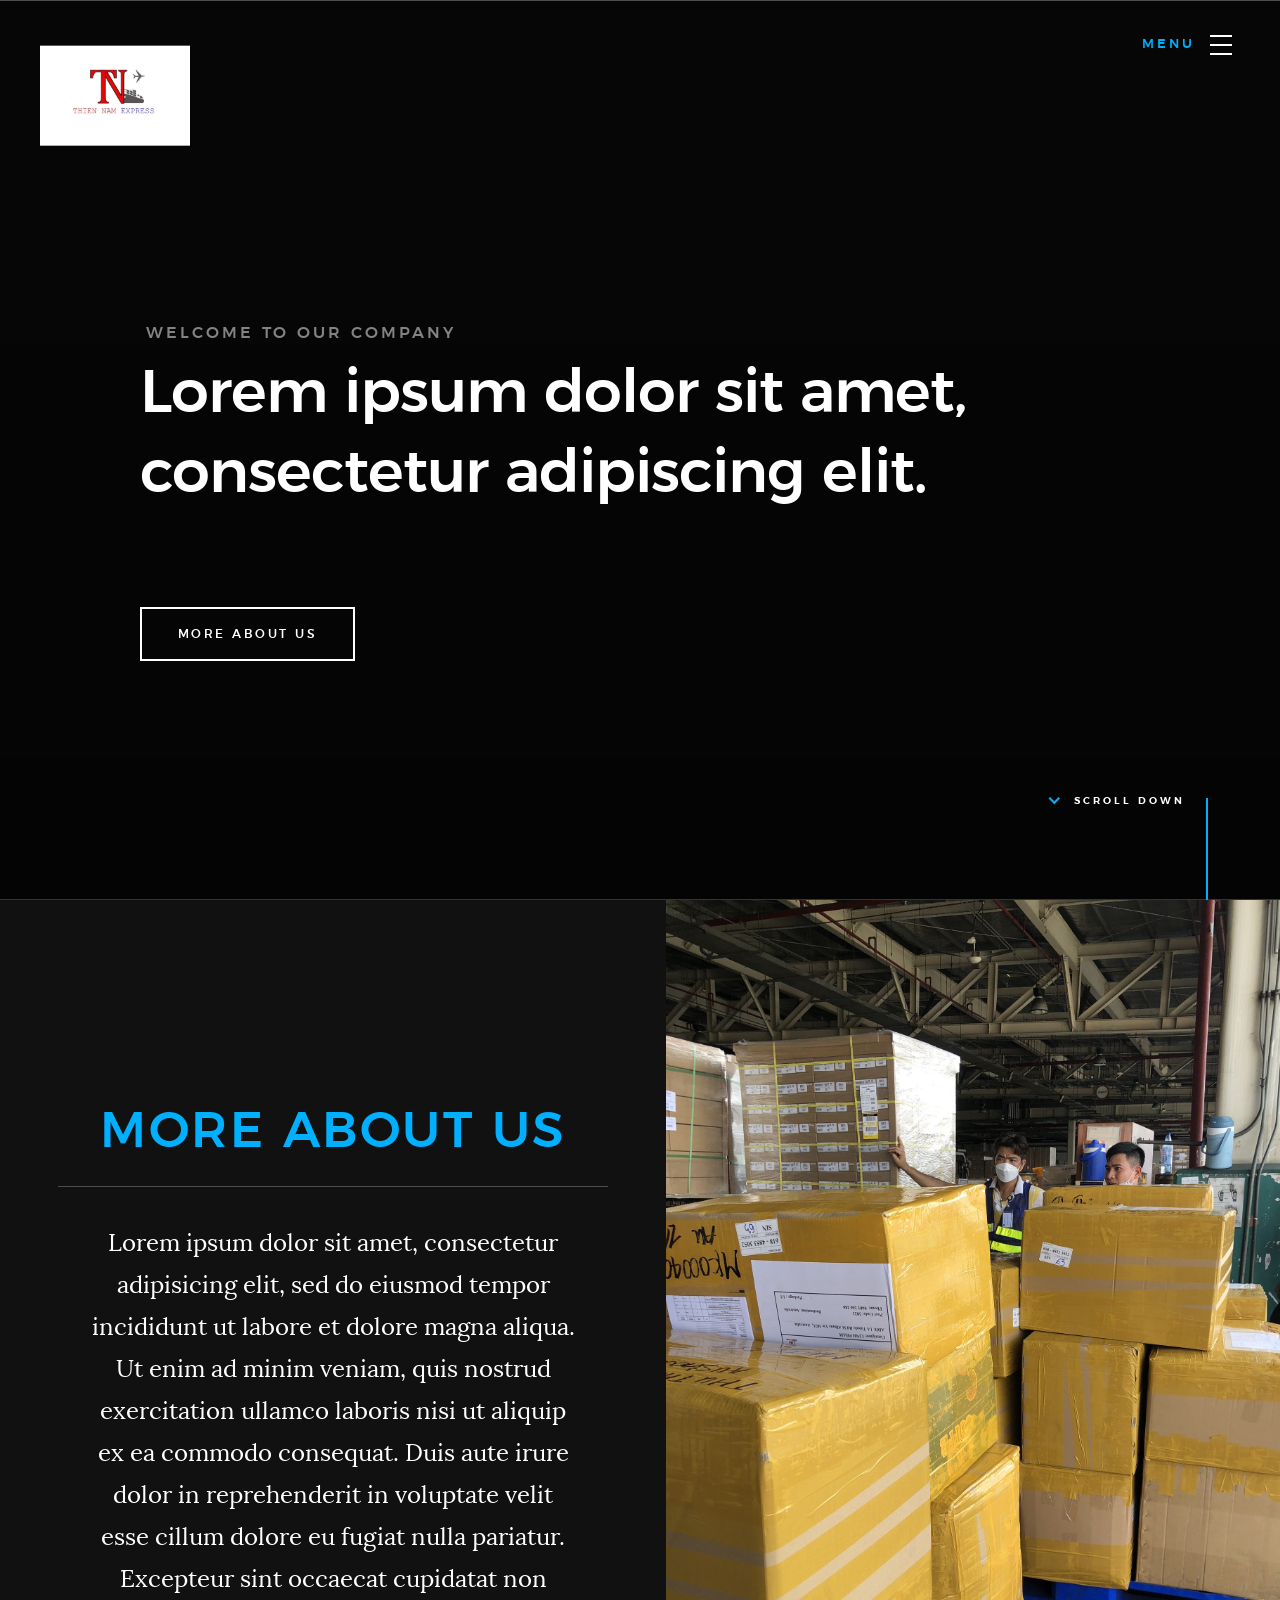
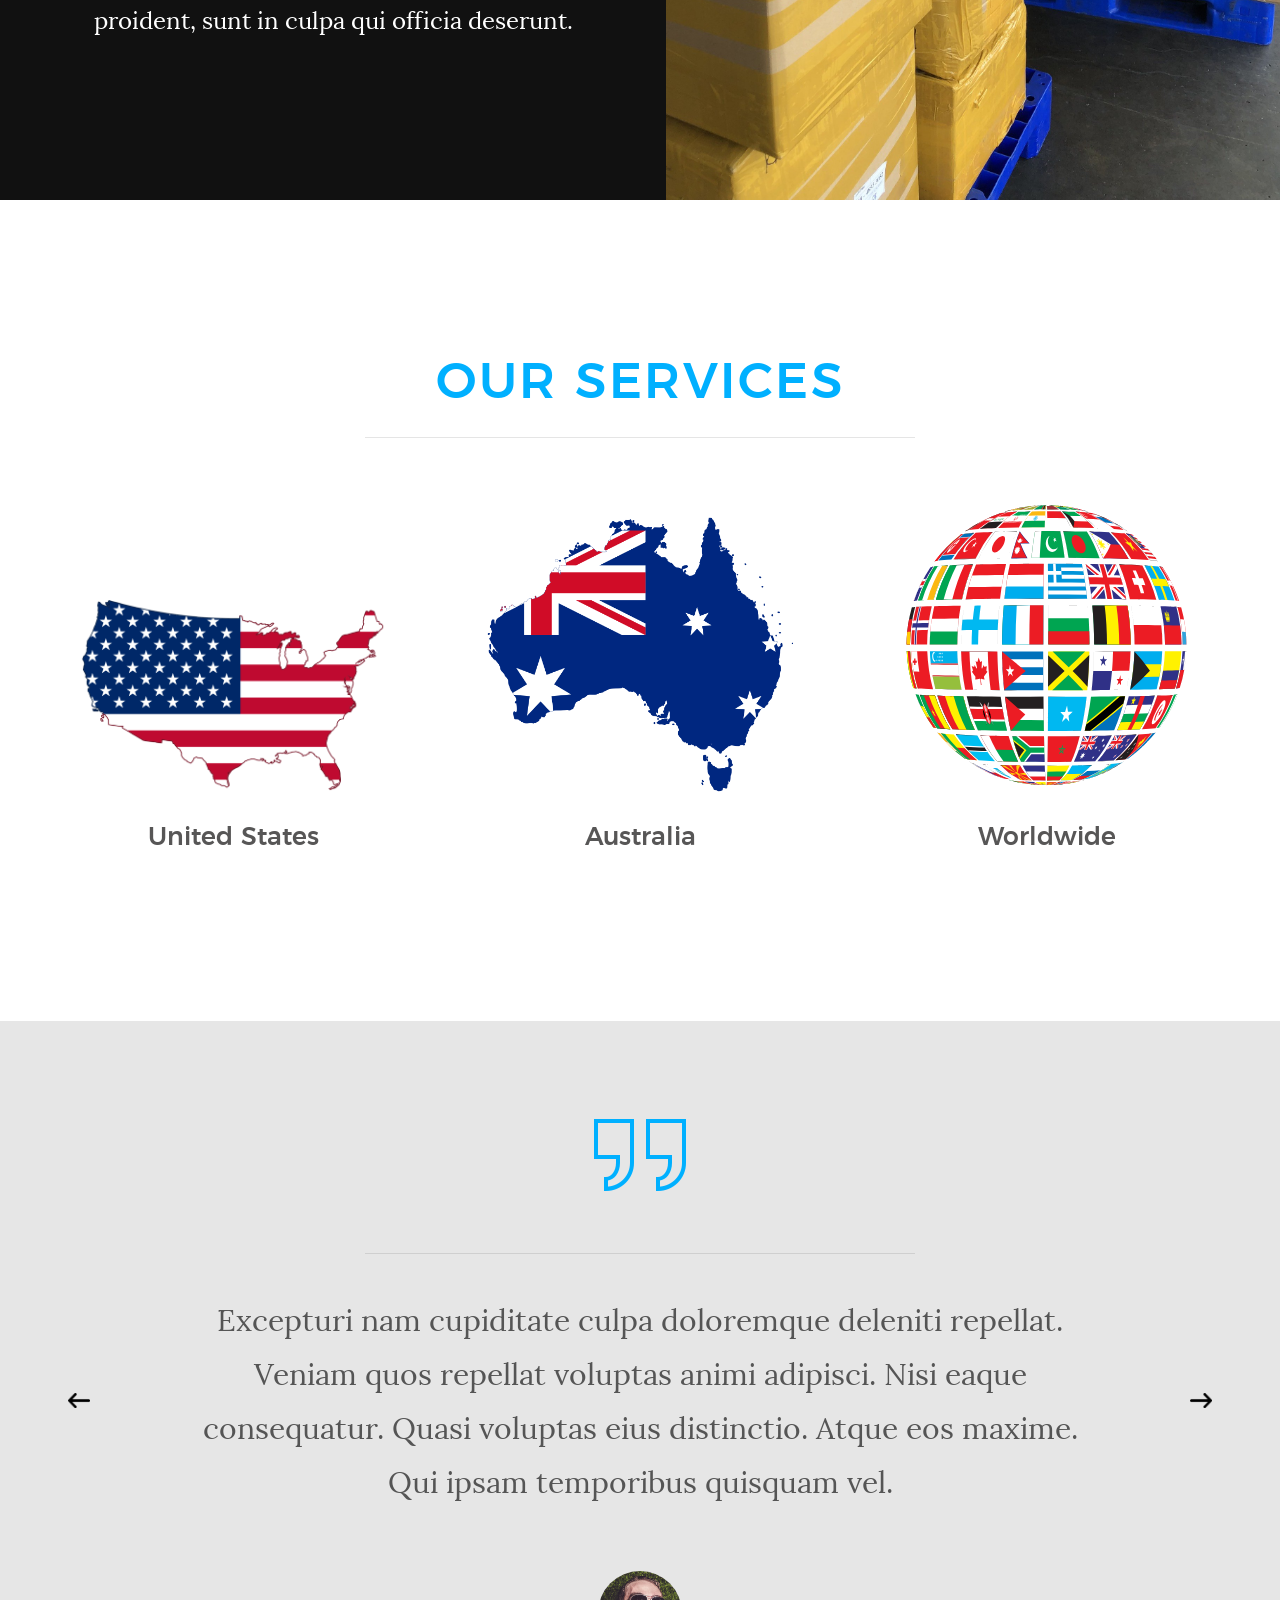
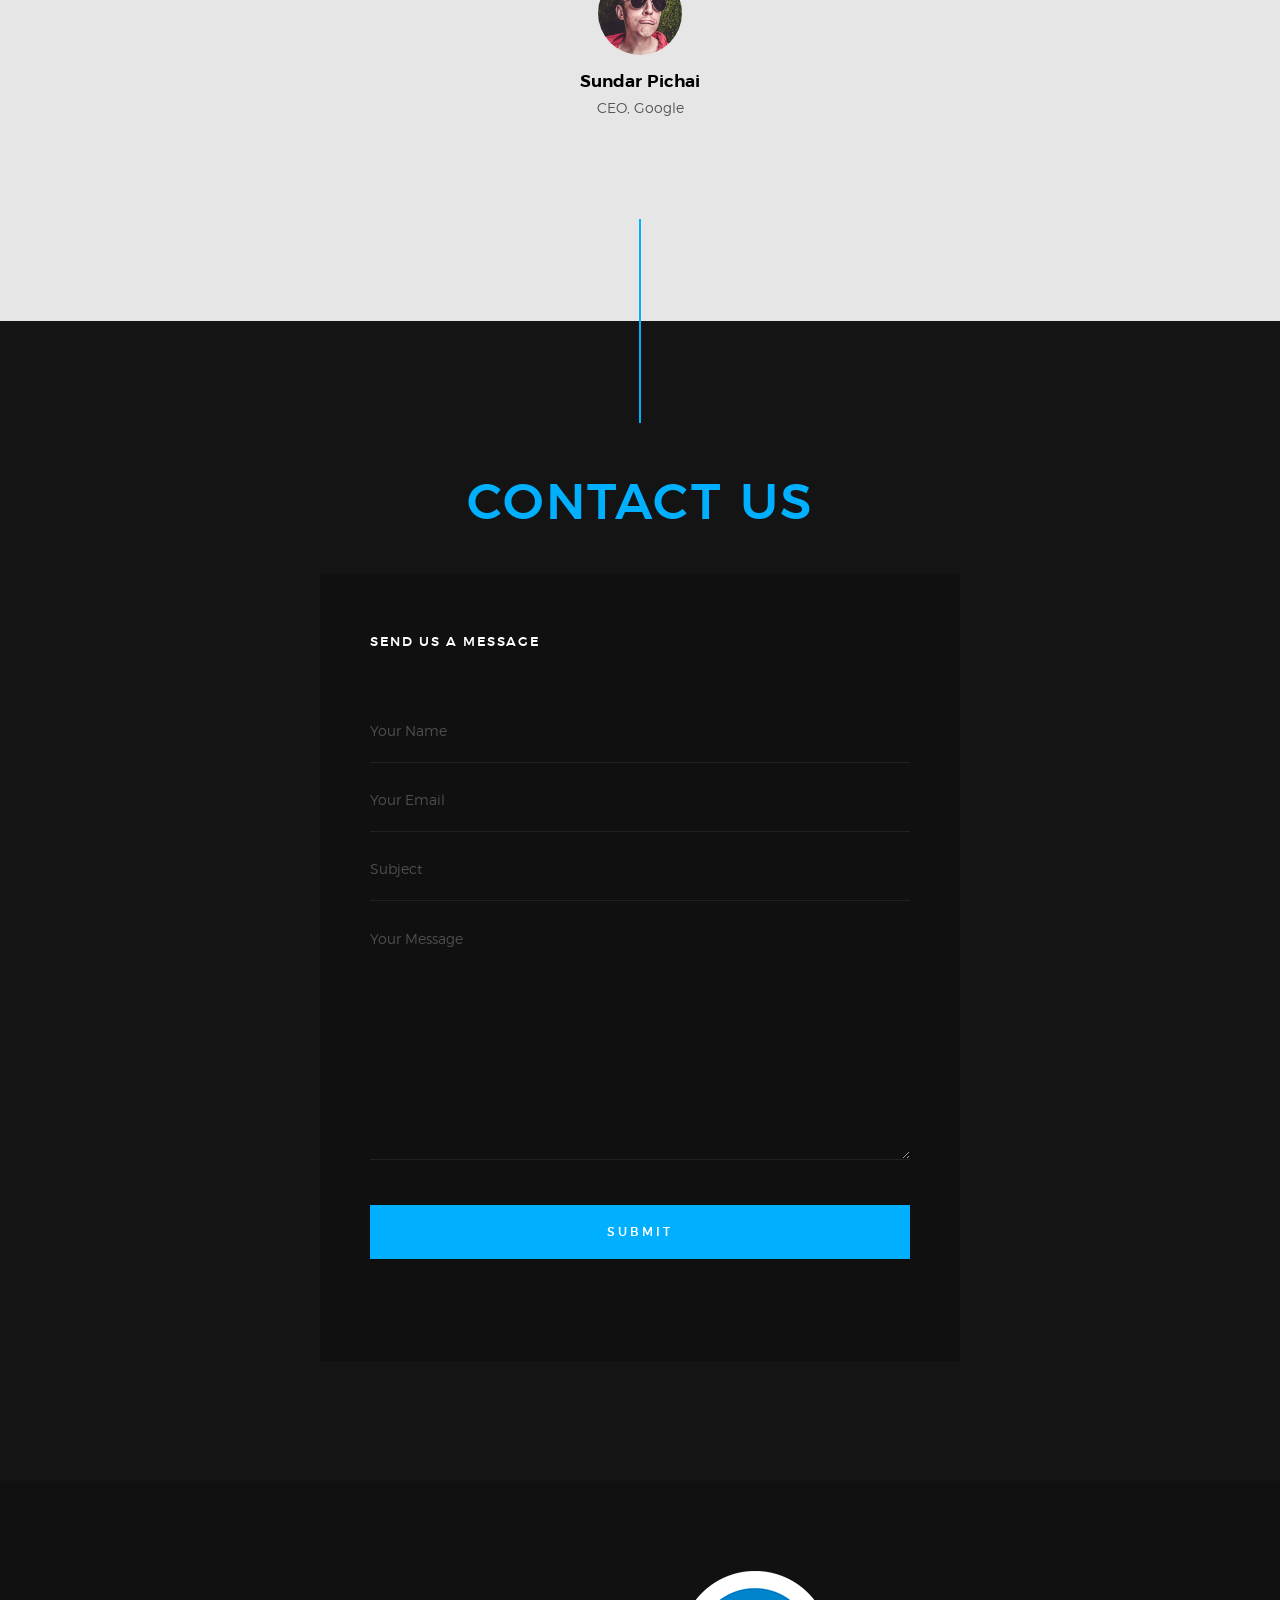
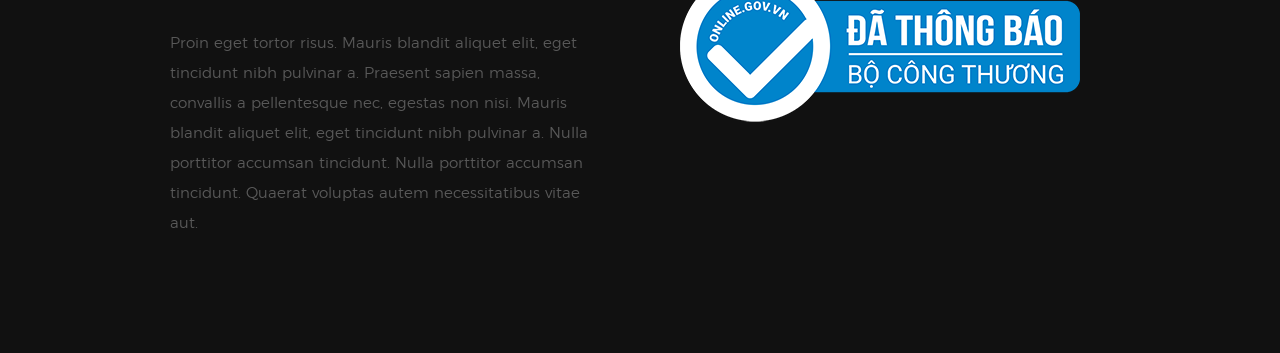
==== commit 0a3be4a8: "commit" ====
--- a/home.html
+++ b/home.html
@@ -2,7 +2,7 @@
 <html class="no-js" lang="en">
 	<head>
 		<meta charset="utf-8" />
-		<title>ABC</title>
+		<title>Test web</title>
 		<meta name="description" content="" />
 		<meta name="author" content="" />
 		<meta name="viewport" content="width=device-width, initial-scale=1" />
@@ -399,36 +399,8 @@
 					Quaerat voluptas autem necessitatibus vitae aut.
 				</div>
 
-				<div class="col-six tab-full right footer-subscribe">
-					<h4>Get Notified</h4>
-					<p>
-						Quia quo qui sed odit. Quaerat voluptas autem
-						necessitatibus vitae aut non alias sed quia. Ut itaque
-						enim optio ut excepturi deserunt iusto porro.
-					</p>
-
-					<div class="subscribe-form">
-						<form id="mc-form" class="group" novalidate="true">
-							<input
-								type="email"
-								value=""
-								name="EMAIL"
-								class="email"
-								id="mc-email"
-								placeholder="Email Address"
-								required=""
-							/>
-							<input
-								type="submit"
-								name="subscribe"
-								value="Subscribe"
-							/>
-							<label
-								for="mc-email"
-								class="subscribe-message"
-							></label>
-						</form>
-					</div>
+				<div class="col-six tab-full right">
+					<img src="images/certificate.png" />
 				</div>
 			</div>
 			<!-- end footer-main -->
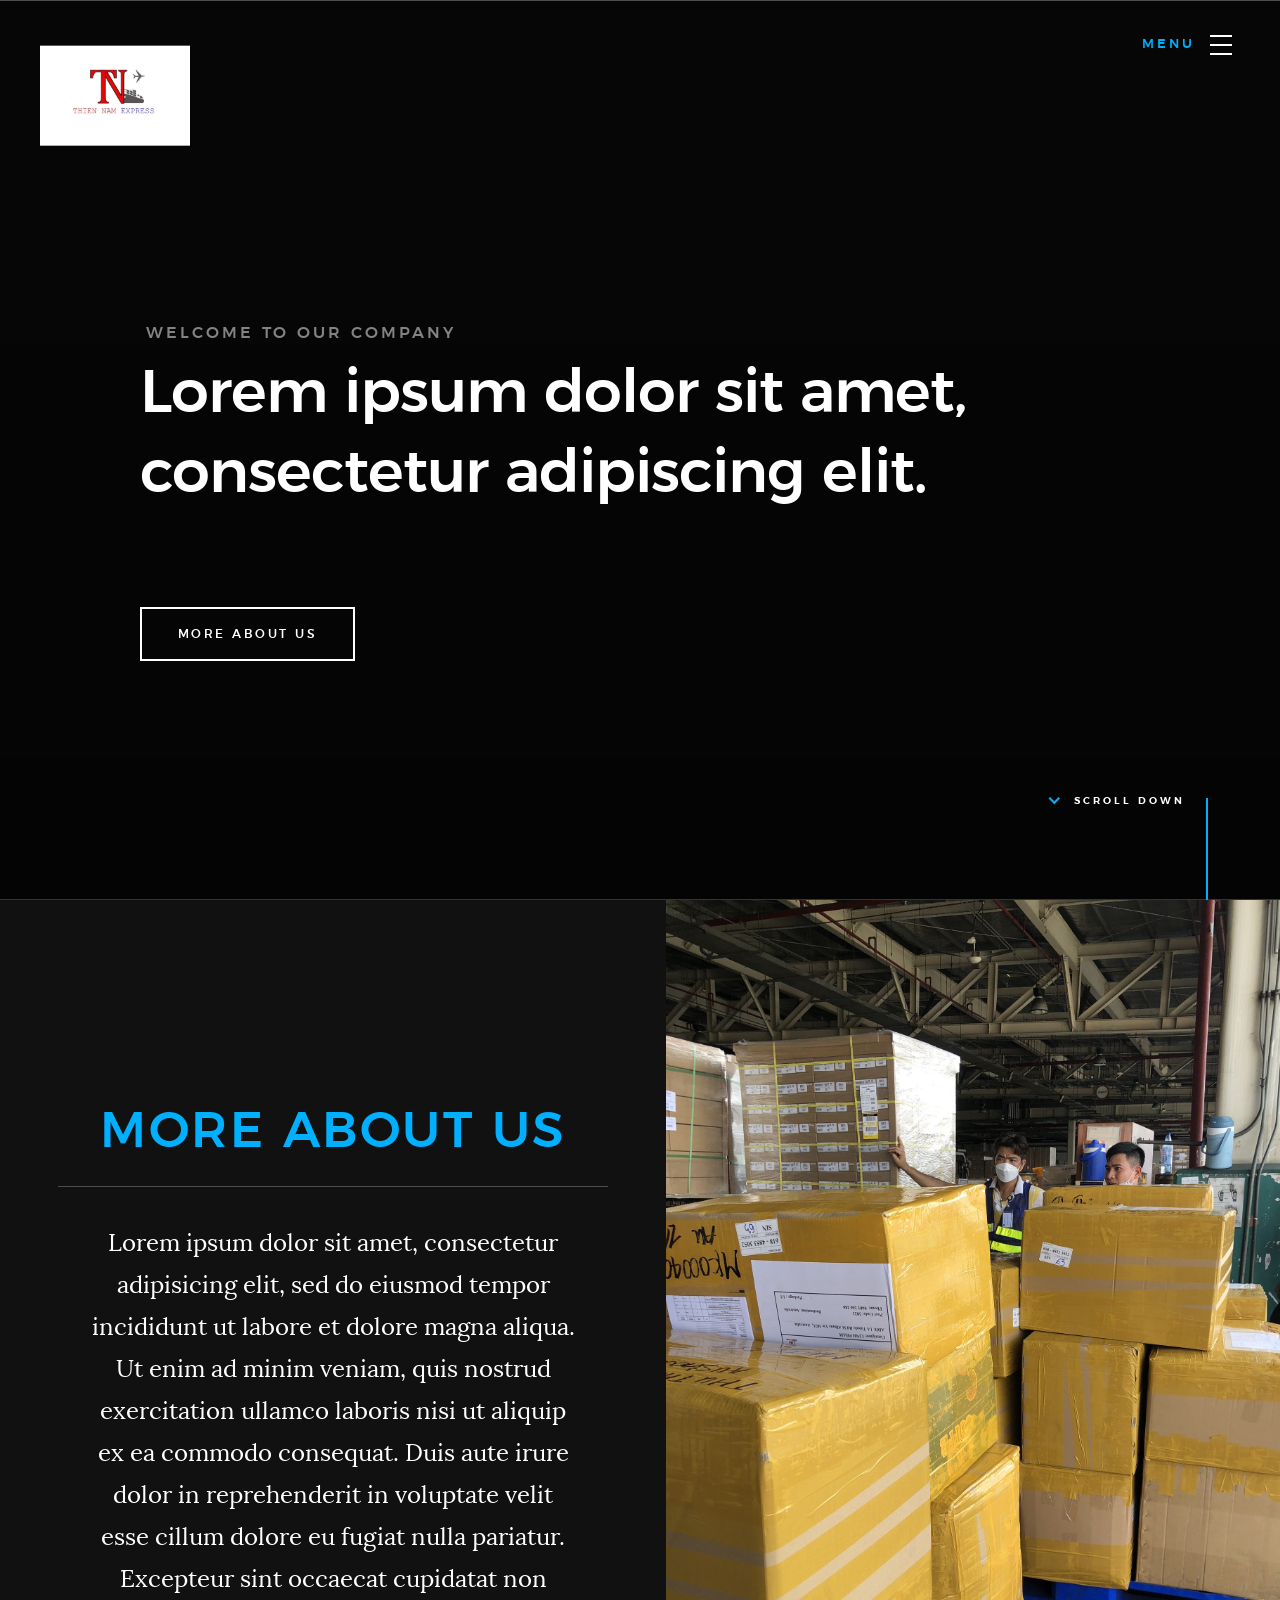
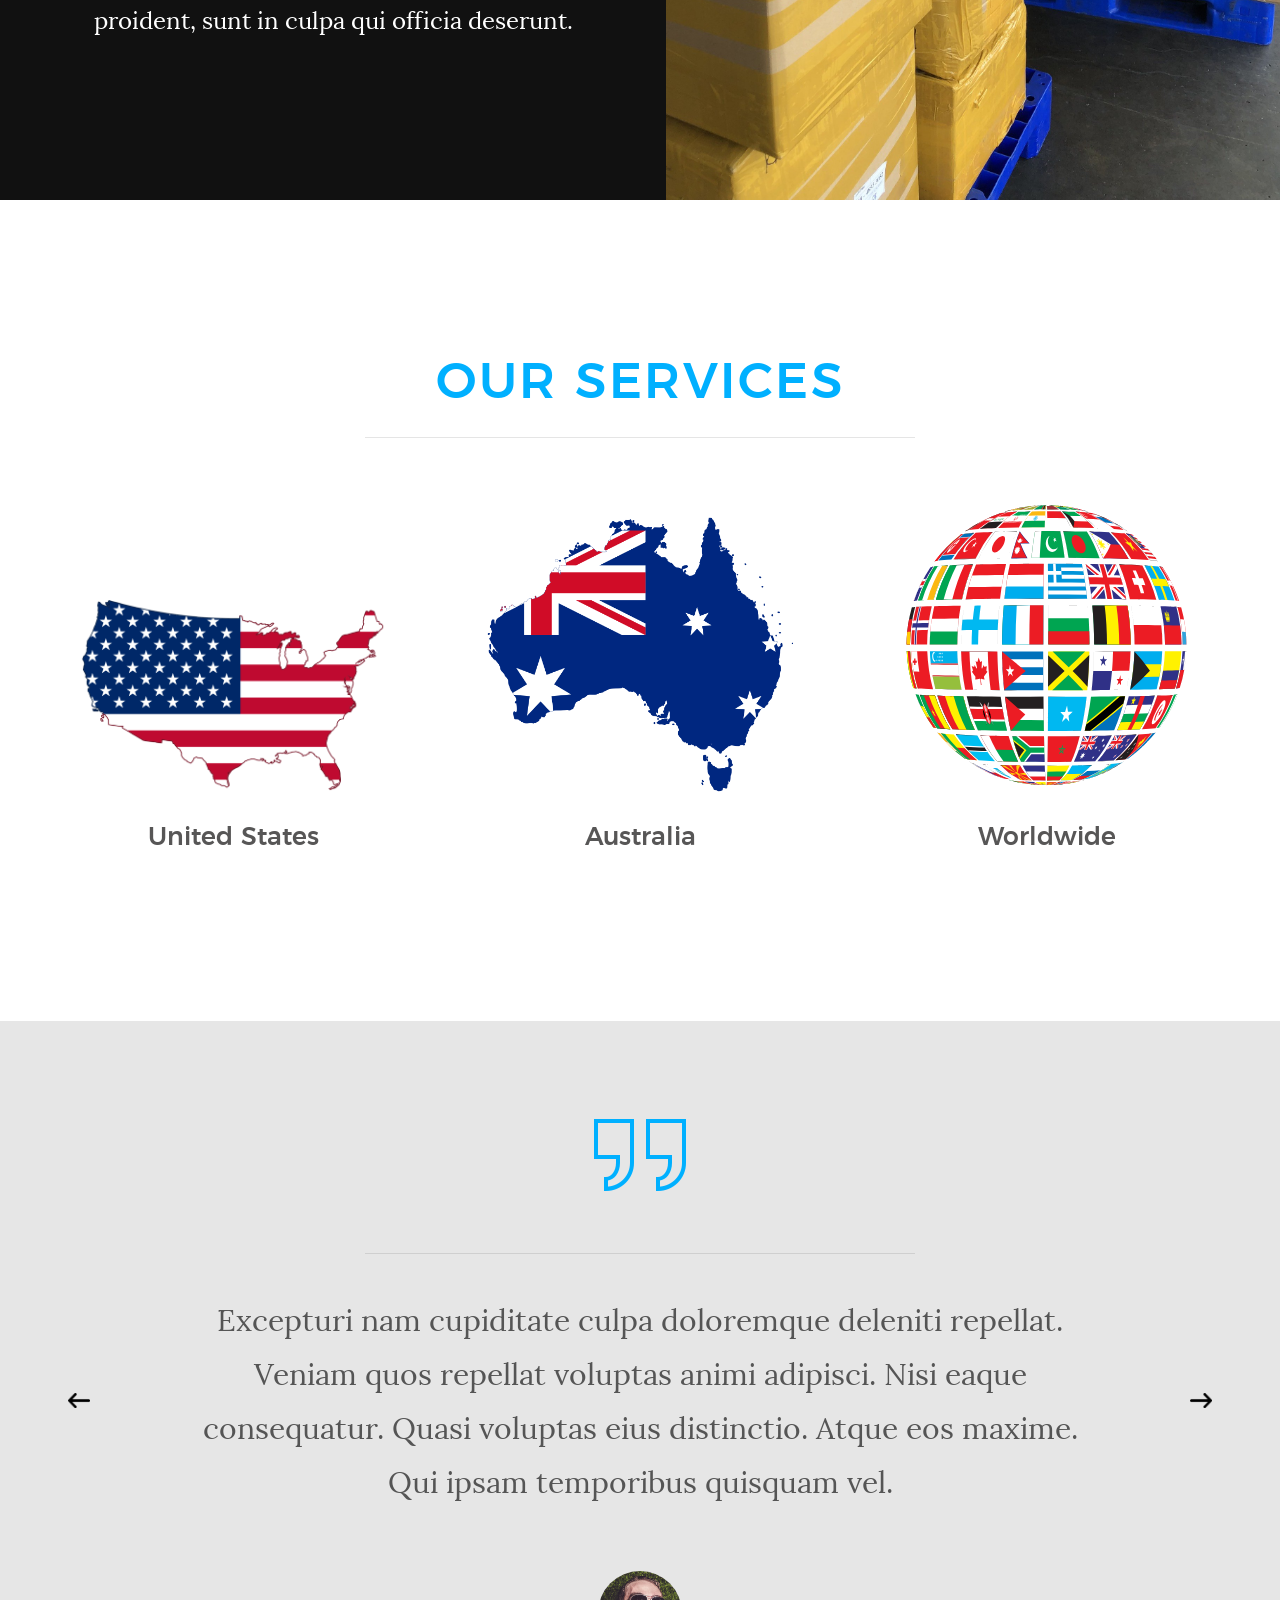
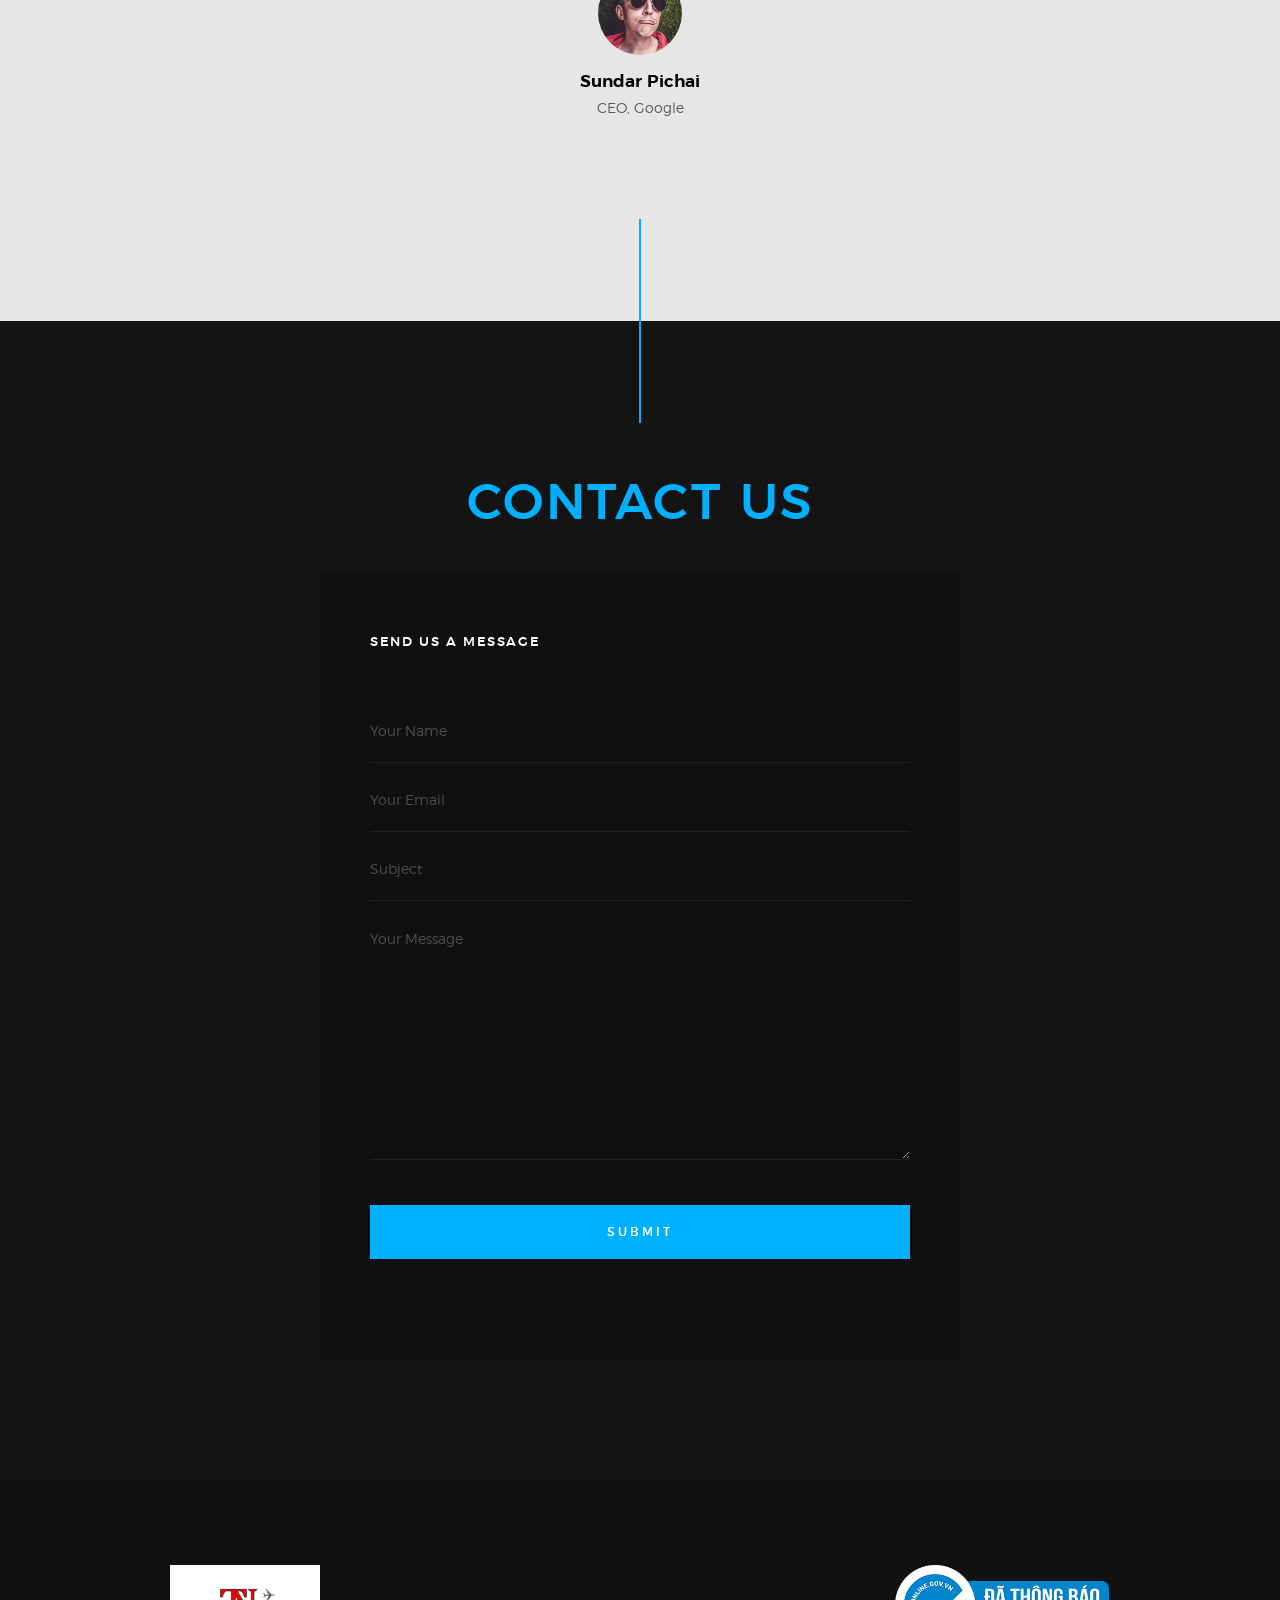
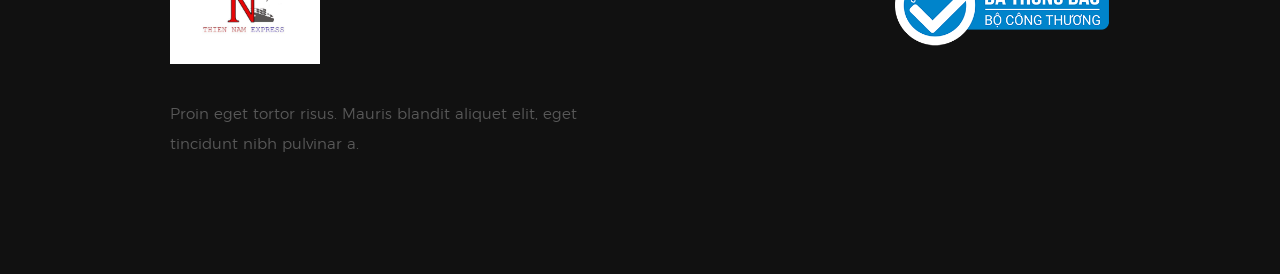
==== commit 8949a356: "commit" ====
--- a/home.html
+++ b/home.html
@@ -390,17 +390,17 @@
 		<footer>
 			<div class="row footer-main">
 				<div class="col-six tab-full left footer-desc">
-					<div class="footer-logo"></div>
+					<div class="footer-logo">
+						<img src="images/logo.jpg" />
+					</div>
 					Proin eget tortor risus. Mauris blandit aliquet elit, eget
-					tincidunt nibh pulvinar a. Praesent sapien massa, convallis
-					a pellentesque nec, egestas non nisi. Mauris blandit aliquet
-					elit, eget tincidunt nibh pulvinar a. Nulla porttitor
-					accumsan tincidunt. Nulla porttitor accumsan tincidunt.
-					Quaerat voluptas autem necessitatibus vitae aut.
-				</div>
-
-				<div class="col-six tab-full right">
-					<img src="images/certificate.png" />
+					tincidunt nibh pulvinar a. 
+				</div>
+
+				<div class="col-six tab-full right footer-right">
+					<div class="footer-logo">
+						<img src="images/certificate.png" />
+					</div>
 				</div>
 			</div>
 			<!-- end footer-main -->
--- a/css/main.css
+++ b/css/main.css
@@ -3245,18 +3245,20 @@
 
 .footer-logo {
 	display: block;
-	width: 85px;
-	height: 28px;
+	width: 150px;
 	margin: -0.6rem 0 3.6rem 0;
 	padding: 0;
 	border: none;
 	outline: 0;
-	background: url('../images/logo-footer.png') no-repeat center;
 	background-size: 85px 28px;
 	color: transparent;
 	font: 0/0 a;
 	text-shadow: none;
 	transition: all 0.3s ease-in-out;
+}
+.footer-right .footer-logo {
+	width: 50%;
+	float: right;
 }
 
 .footer-subscribe .subscribe-form {
@@ -3417,6 +3419,9 @@
 }
 
 @media only screen and (max-width: 600px) {
+	.footer-right .footer-logo {
+		float: none;
+	}
 	.footer-main .left {
 		padding-right: 10px;
 	}
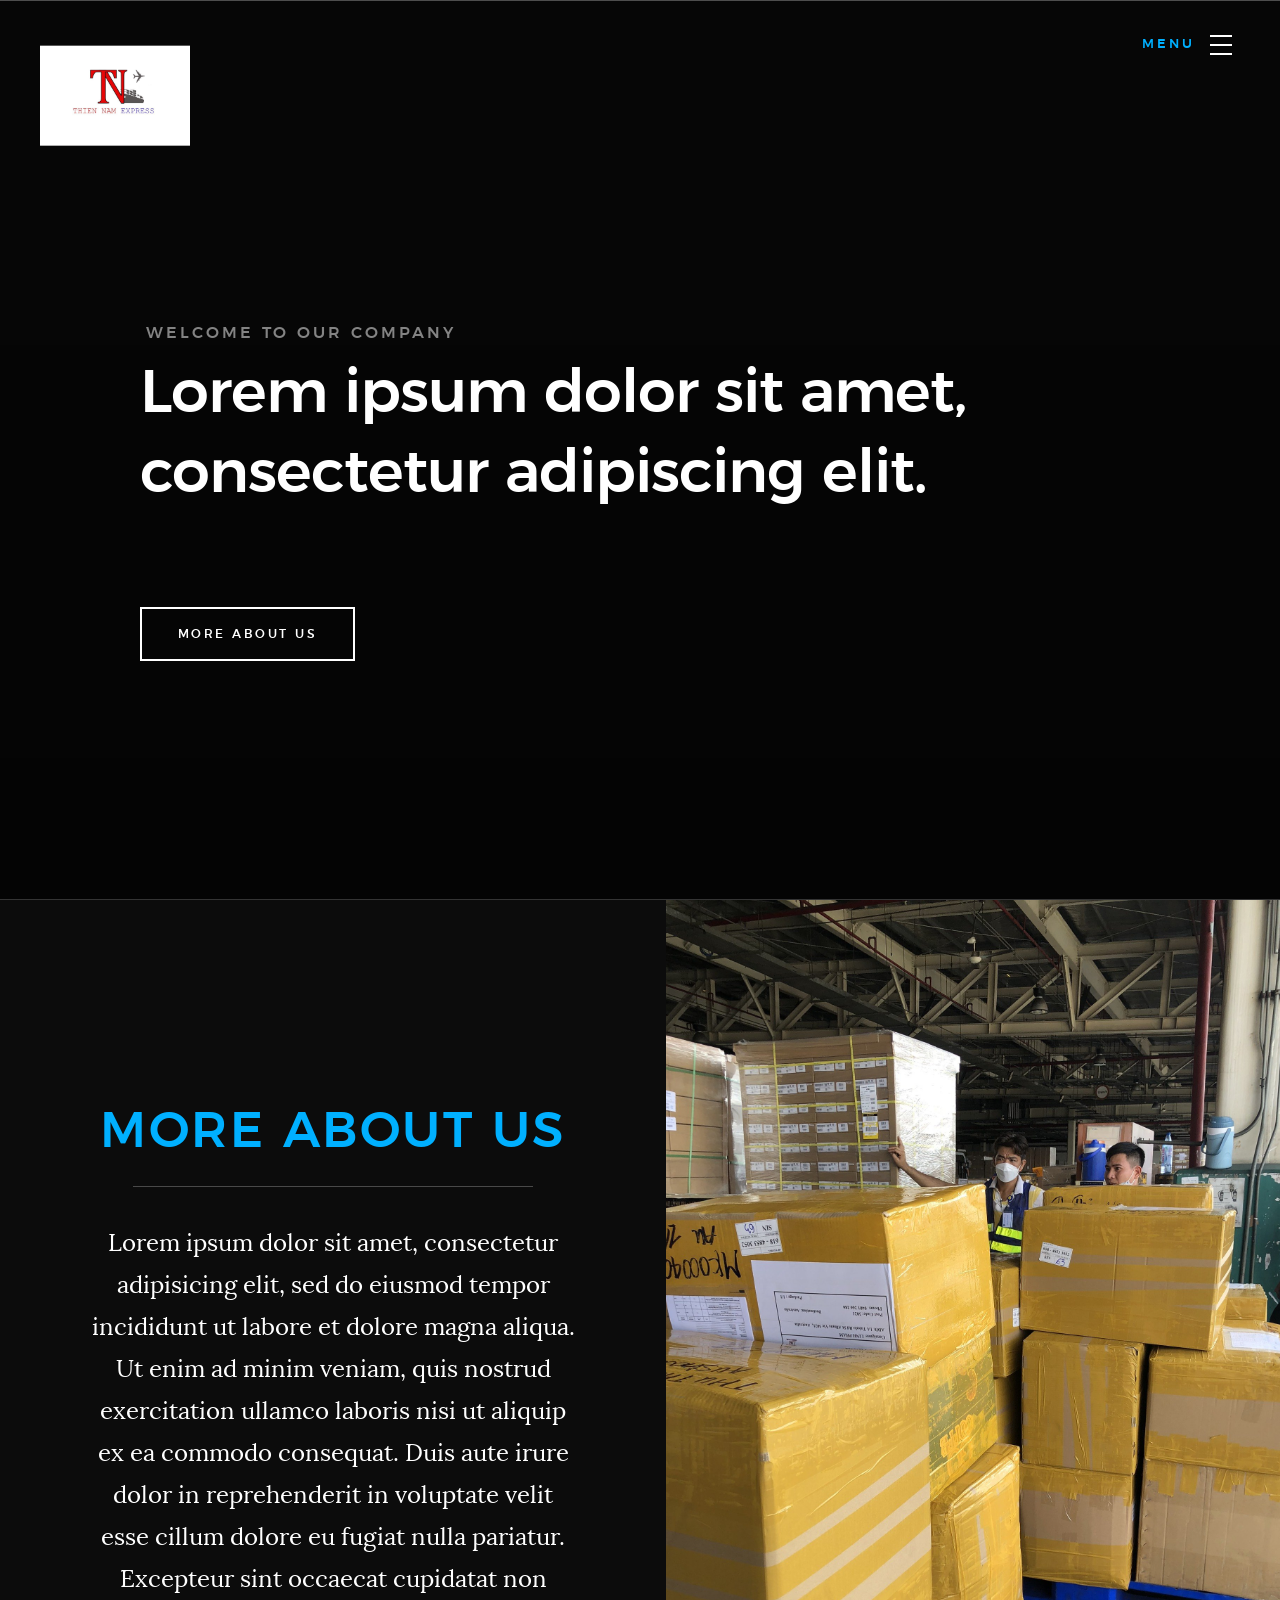
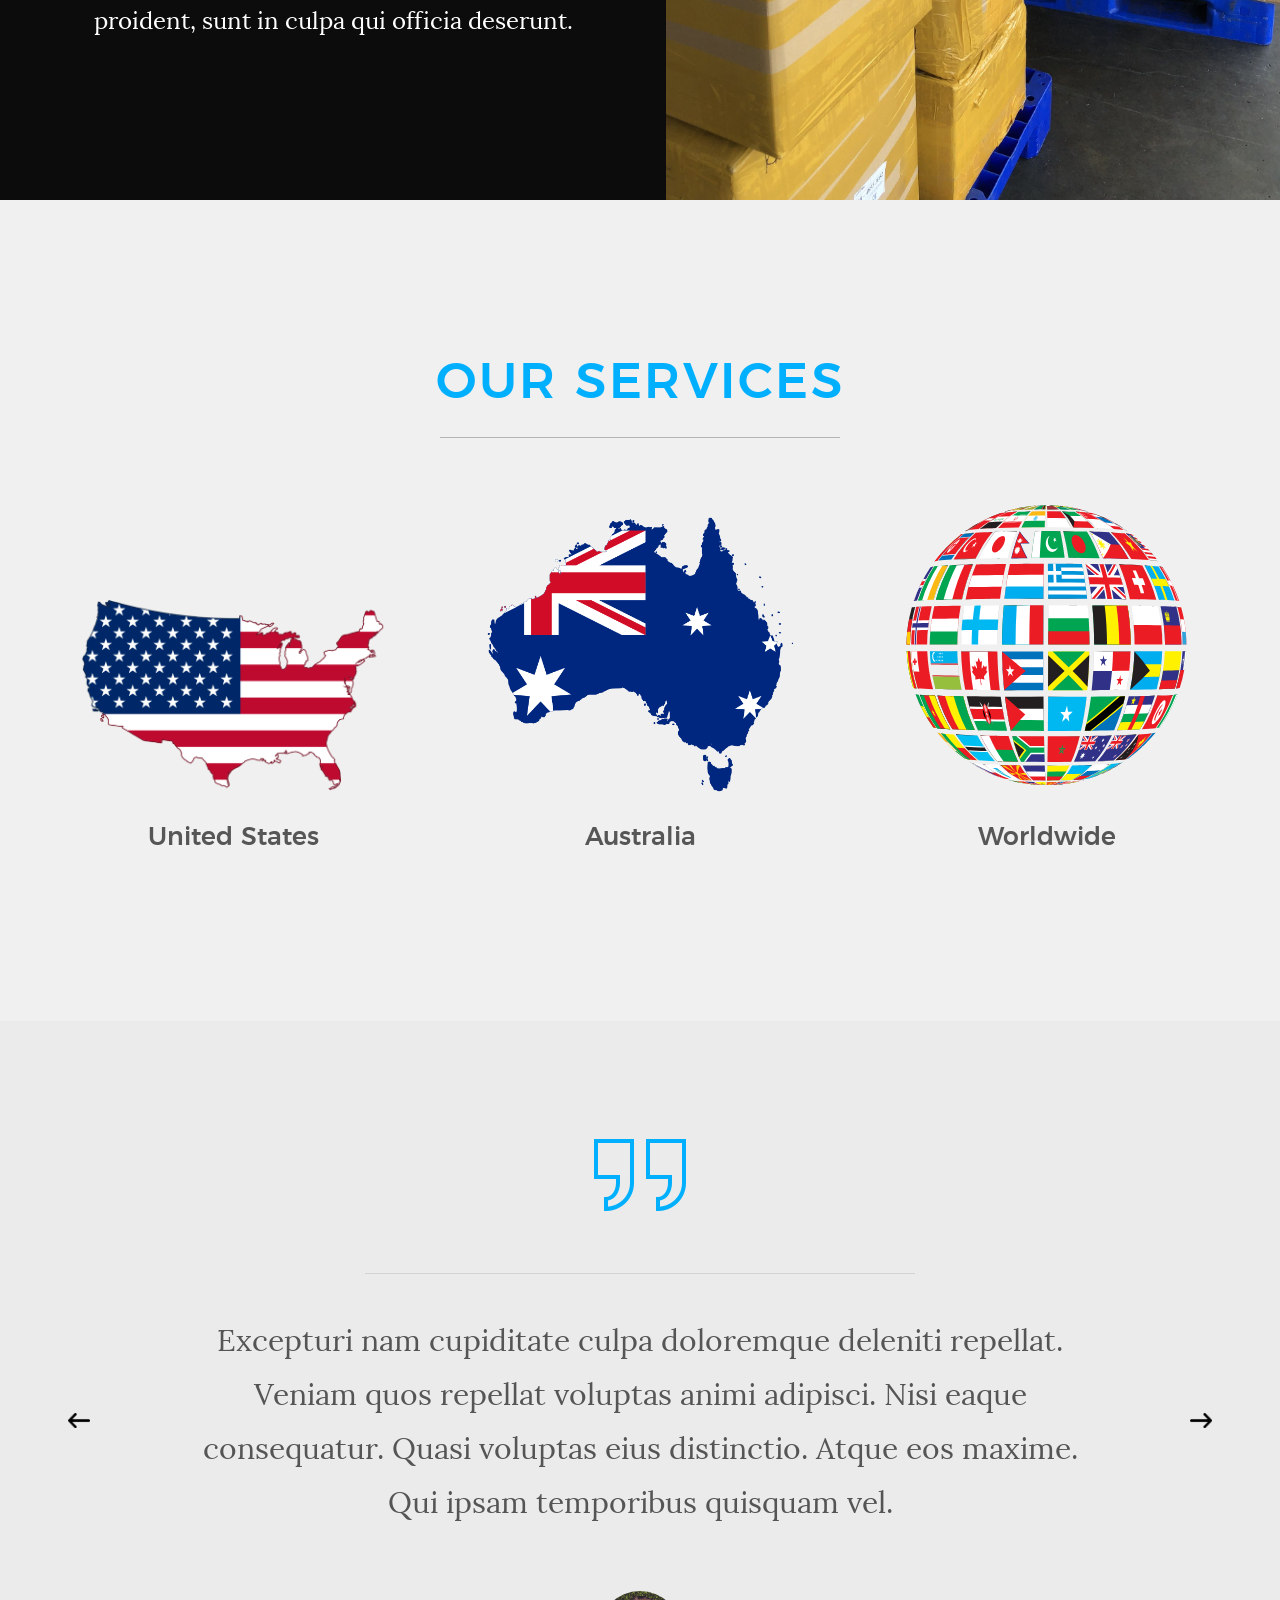
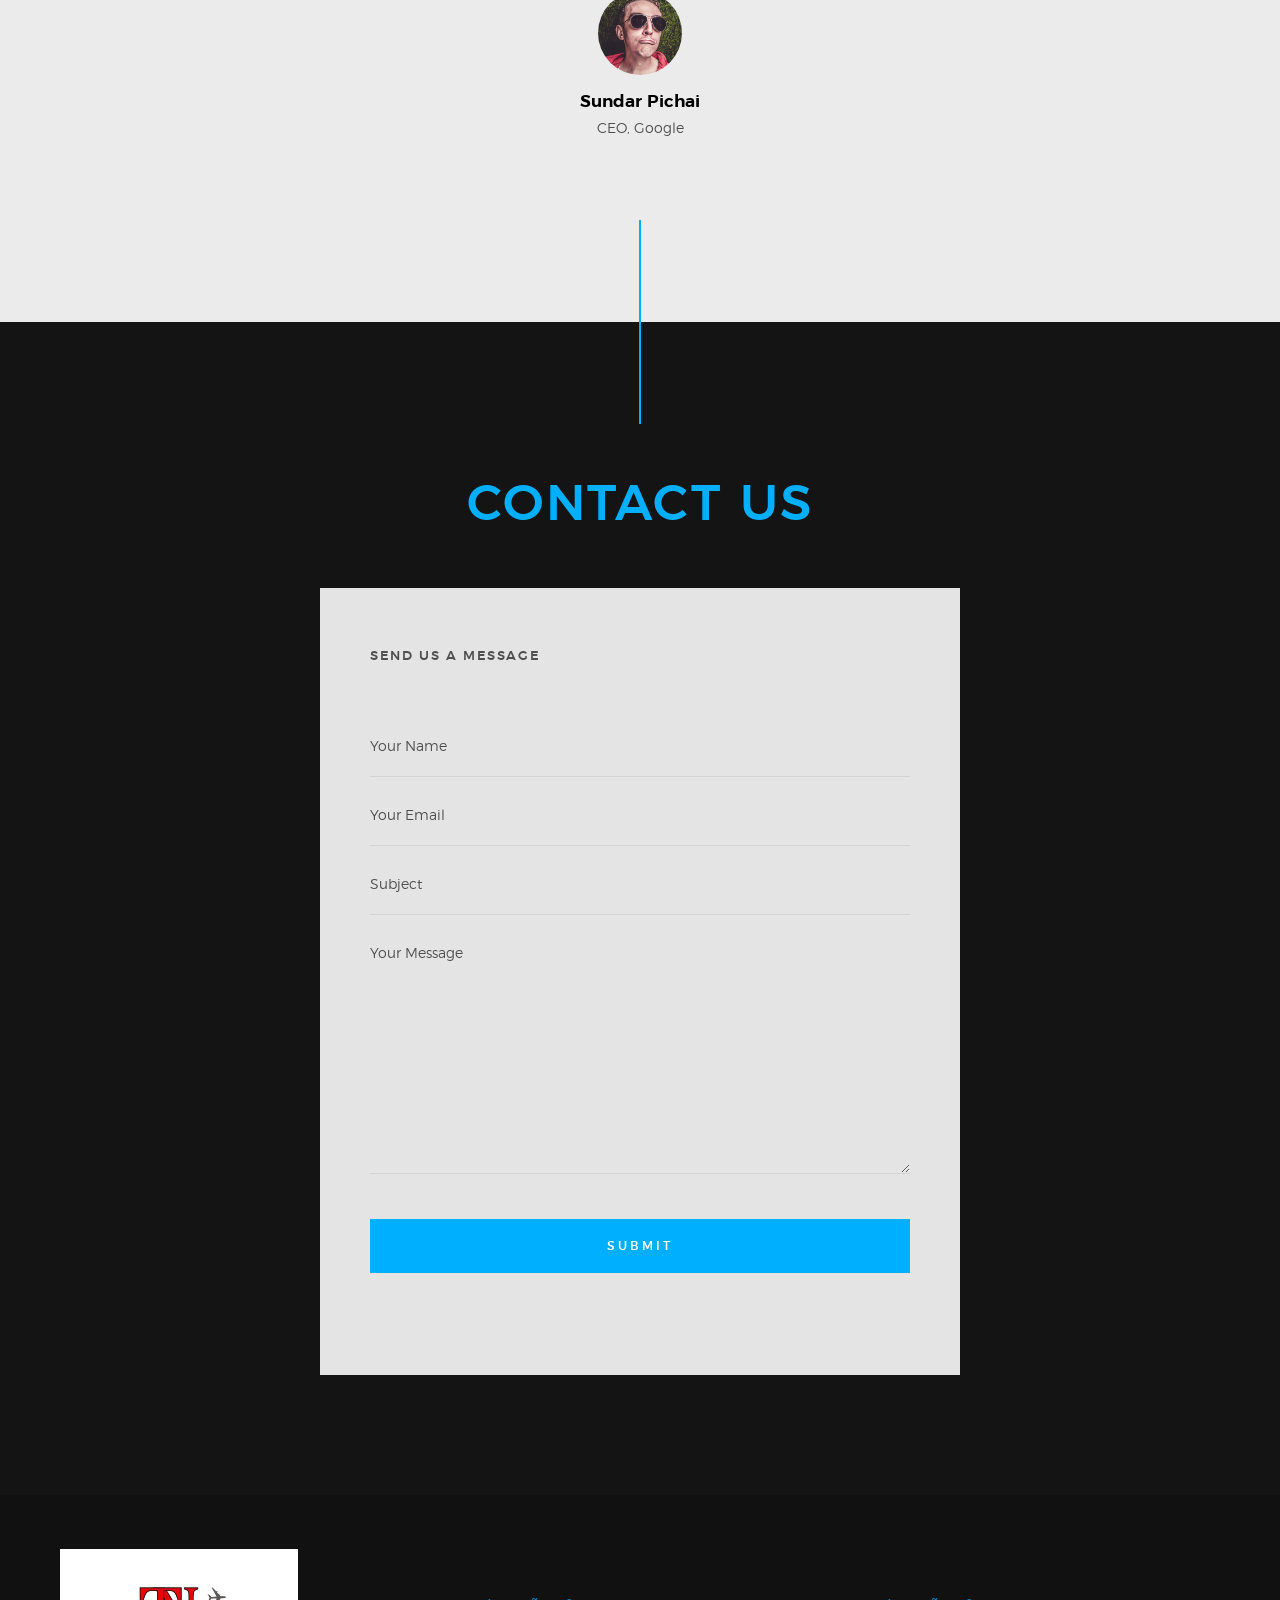
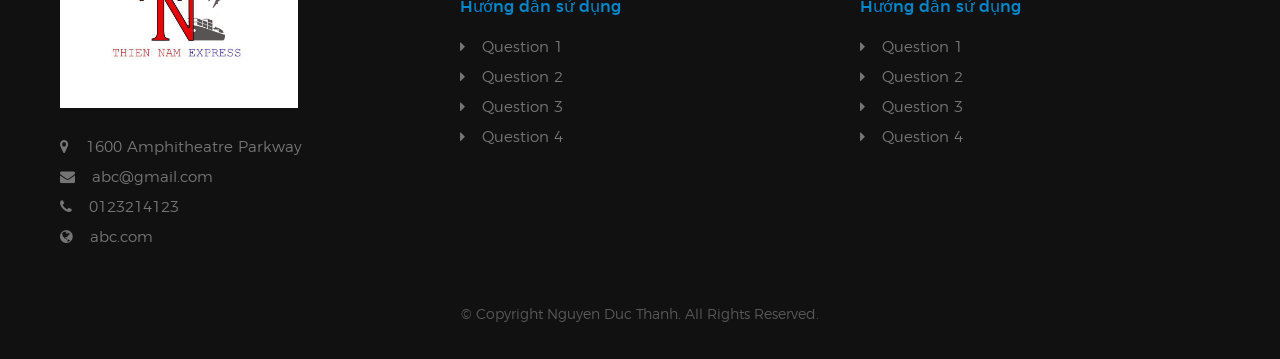
==== commit 51172de4: "Finished footer" ====
--- a/home.html
+++ b/home.html
@@ -1,486 +1,486 @@
 <!DOCTYPE html>
 <html class="no-js" lang="en">
-	<head>
-		<meta charset="utf-8" />
-		<title>Test web</title>
-		<meta name="description" content="" />
-		<meta name="author" content="" />
-		<meta name="viewport" content="width=device-width, initial-scale=1" />
+  <head>
+    <meta charset="utf-8" />
+    <title>Test web</title>
+    <meta name="description" content />
+    <meta name="author" content />
+    <meta name="viewport" content="width=device-width, initial-scale=1" />
+    <!-- CSS
+    ================================================== -->
+    <link href="css/base.css" rel="stylesheet" />
+    <link href="css/vendor.css" rel="stylesheet" />
+    <link href="css/main.css" rel="stylesheet" />
+    <!-- script
+    ================================================== -->
+    <script src="js/modernizr.js"></script>
+    <script src="js/pace.min.js"></script>
+    <!-- favicons
+    ================================================== -->
+    <link type="image/x-icon" href="favicon.ico" rel="shortcut icon" />
+    <link type="image/x-icon" href="favicon.ico" rel="icon" />
+  </head>
 
-		<!-- CSS
-    ================================================== -->
-		<link rel="stylesheet" href="css/base.css" />
-		<link rel="stylesheet" href="css/vendor.css" />
-		<link rel="stylesheet" href="css/main.css" />
+  <body id="top">
+    <!-- header
+    ================================================== -->
+    <header class="s-header">
+      <div class="header-logo">
+        <a class="site-logo" href="index.html">
+          <img src="images/logo.jpg" alt="Homepage" />
+        </a>
+      </div>
+      <nav class="header-nav">
+        <a class="header-nav__close" href="#0" title="close"
+          ><span>Close</span></a
+        >
+        <div class="header-nav__content">
+          <h3>Navigation</h3>
+          <ul class="header-nav__list">
+            <li class="current">
+              <a class="smoothscroll" href="#home" title="home">Home</a>
+            </li>
+            <li>
+              <a class="smoothscroll" href="#about" title="about">About</a>
+            </li>
+            <li>
+              <a class="smoothscroll" href="#services" title="services"
+                >Services</a
+              >
+            </li>
+            <li>
+              <a class="smoothscroll" href="#quote" title="clients">Quote</a>
+            </li>
+            <li>
+              <a class="smoothscroll" href="#contact" title="contact"
+                >Contact</a
+              >
+            </li>
+          </ul>
+        </div>
+        <!-- end header-nav__content -->
+      </nav>
+      <!-- end header-nav -->
+      <a class="header-menu-toggle" href="#0">
+        <span class="header-menu-text">Menu</span>
+        <span class="header-menu-icon"></span>
+      </a>
+    </header>
+    <!-- end s-header -->
+    <!-- home
+    ================================================== -->
+    <section
+      class="s-home target-section"
+      id="home"
+      data-image-src="images/background.jpeg"
+      data-natural-height="2000"
+      data-natural-width="3000"
+      data-parallax="scroll"
+      data-position-y="center"
+    >
+      <div class="overlay"></div>
+      <div class="shadow-overlay"></div>
+      <div class="home-content">
+        <div class="row home-content__main">
+          <h3>Welcome to our company</h3>
+          <h1>Lorem ipsum dolor sit amet, consectetur adipiscing elit.</h1>
+          <div class="home-content__buttons">
+            <a class="smoothscroll btn btn--stroke" href="#about">
+              More About Us
+            </a>
+          </div>
+        </div>
+      </div>
+      <!-- end home-content -->
+    </section>
+    <!-- end s-home -->
+    <!-- about
+    ================================================== -->
+    <div class="about-wrapper">
+      <section class="s-about" id="about">
+        <div class="row section-header has-bottom-sep" data-aos="fade-up">
+          <div class="col-full">
+            <h1 class="display-2 display-2--base">More about us</h1>
+          </div>
+        </div>
+        <!-- end section-header -->
+        <div class="row about-desc" data-aos="fade-up">
+          <div class="col-full">
+            <p>
+              Lorem ipsum dolor sit amet, consectetur adipisicing elit, sed do
+              eiusmod tempor incididunt ut labore et dolore magna aliqua. Ut
+              enim ad minim veniam, quis nostrud exercitation ullamco laboris
+              nisi ut aliquip ex ea commodo consequat. Duis aute irure dolor in
+              reprehenderit in voluptate velit esse cillum dolore eu fugiat
+              nulla pariatur. Excepteur sint occaecat cupidatat non proident,
+              sunt in culpa qui officia deserunt.
+            </p>
+          </div>
+        </div>
+      </section>
+      <div id="bgslider">
+        <figure>
+          <img src="images/h1.jpg" alt="Slider" />
+          <img src="images/h2.jpg" alt="Slider" />
+          <img src="images/h3.jpg" alt="Slider" />
+          <img src="images/h4.jpg" alt="Slider" />
+          <img src="images/h5.jpg" alt="Slider" />
+        </figure>
+      </div>
+      <!-- end s-about -->
+    </div>
+    <!-- works
+    ================================================== -->
+    <section class="s-works" id="services">
+      <div class="intro-wrap">
+        <div
+          class="row section-header has-bottom-sep dark-sep"
+          data-aos="fade-up"
+        >
+          <div class="col-full">
+            <h1 class="display-2 display-2--base">Our services</h1>
+          </div>
+        </div>
+        <!-- end section-header -->
+      </div>
+      <!-- end intro-wrap -->
+      <div class="row works-content">
+        <div class="col-full masonry-wrap">
+          <div class="wrapper">
+            <div class="masonry__brick" data-aos="fade-up">
+              <img src="images/us.svg.png" alt />
+              <h3 class="display-3">United States</h3>
+            </div>
+            <!-- end masonry__brick -->
+            <div class="masonry__brick" data-aos="fade-up">
+              <img src="images/au.svg.png" alt />
+              <h3 class="display-3">Australia</h3>
+            </div>
+            <!-- end masonry__brick -->
+            <div class="masonry__brick" data-aos="fade-up">
+              <img src="images/world.svg" alt />
+              <h3 class="display-3">Worldwide</h3>
+            </div>
+            <!-- end masonry__brick -->
+          </div>
+          <!-- end masonry -->
+        </div>
+        <!-- end col-full -->
+      </div>
+      <!-- end works-content -->
+    </section>
+    <!-- end s-works -->
+    <!-- clients
+    ================================================== -->
+    <section class="s-clients" id="quote">
+      <div class="row section-header" data-aos="fade-up">
+        <div class="col-full imgcontainer">
+          <img src="images/quote.png" />
+        </div>
+      </div>
+      <!-- end section-header -->
+      <div class="row clients-testimonials" data-aos="fade-up">
+        <div class="col-full">
+          <div class="testimonials">
+            <div class="testimonials__slide">
+              <p>
+                Excepturi nam cupiditate culpa doloremque deleniti repellat.
+                Veniam quos repellat voluptas animi adipisci. Nisi eaque
+                consequatur. Quasi voluptas eius distinctio. Atque eos maxime.
+                Qui ipsam temporibus quisquam vel.
+              </p>
+              <img
+                class="testimonials__avatar"
+                src="images/avatars/user-05.jpg"
+                alt="Author image"
+              />
+              <div class="testimonials__info">
+                <span class="testimonials__name">Sundar Pichai</span>
+                <span class="testimonials__pos">CEO, Google</span>
+              </div>
+            </div>
+            <div class="testimonials__slide">
+              <p>
+                Repellat dignissimos libero. Qui sed at corrupti expedita
+                voluptas odit. Nihil ea quia nesciunt. Ducimus aut sed ipsam.
+                Autem eaque officia cum exercitationem sunt voluptatum
+                accusamus. Quasi voluptas eius distinctio.
+              </p>
+              <img
+                class="testimonials__avatar"
+                src="images/avatars/user-02.jpg"
+                alt="Author image"
+              />
+              <div class="testimonials__info">
+                <span class="testimonials__name">Satya Nadella</span>
+                <span class="testimonials__pos">CEO, Microsoft</span>
+              </div>
+            </div>
+          </div>
+          <!-- end testimonials -->
+        </div>
+        <!-- end col-full -->
+      </div>
+      <!-- end client-testimonials -->
+    </section>
+    <!-- end s-clients -->
+    <!-- contact
+    ================================================== -->
+    <section class="s-contact" id="contact">
+      <div class="overlay"></div>
+      <div class="contact__line"></div>
+      <div class="row section-header" data-aos="fade-up">
+        <div class="col-full">
+          <h1 class="display-2 display-2--base">Contact us</h1>
+        </div>
+      </div>
+      <div class="row contact-content" data-aos="fade-up">
+        <div class="contact-primary">
+          <h3 class="h6">Send Us A Message</h3>
+          <form
+            id="contactForm"
+            name="contactForm"
+            method="post"
+            action
+            novalidate="novalidate"
+          >
+            <fieldset>
+              <div class="form-field">
+                <input
+                  class="full-width"
+                  id="contactName"
+                  name="contactName"
+                  type="text"
+                  aria-required="true"
+                  placeholder="Your Name"
+                  value
+                  minlength="2"
+                  required
+                />
+              </div>
+              <div class="form-field">
+                <input
+                  class="full-width"
+                  id="contactEmail"
+                  name="contactEmail"
+                  type="email"
+                  aria-required="true"
+                  placeholder="Your Email"
+                  value
+                  required
+                />
+              </div>
+              <div class="form-field">
+                <input
+                  class="full-width"
+                  id="contactSubject"
+                  name="contactSubject"
+                  type="text"
+                  placeholder="Subject"
+                  value
+                />
+              </div>
+              <div class="form-field">
+                <textarea
+                  class="full-width"
+                  id="contactMessage"
+                  name="contactMessage"
+                  aria-required="true"
+                  placeholder="Your Message"
+                  rows="10"
+                  cols="50"
+                  required
+                ></textarea>
+              </div>
+              <div class="form-field">
+                <button class="full-width btn--primary">Submit</button>
+                <div class="submit-loader">
+                  <div class="text-loader">Sending...</div>
+                  <div class="s-loader">
+                    <div class="bounce1"></div>
+                    <div class="bounce2"></div>
+                    <div class="bounce3"></div>
+                  </div>
+                </div>
+              </div>
+            </fieldset>
+          </form>
+          <!-- contact-warning -->
+          <div class="message-warning">
+            Something went wrong. Please try again.
+          </div>
+          <!-- contact-success -->
+          <div class="message-success">
+            Your message was sent, thank you!<br />
+          </div>
+        </div>
+        <!-- end contact-primary -->
+      </div>
+      <!-- end contact-content -->
+    </section>
+    <!-- end s-contact -->
+    <!-- footer
+    ================================================== -->
+    <footer>
+      <div class="row footer-main">
+        <div class="col-four tab-full left footer-desc">
+          <div class="footer-logo">
+            <img src="images/logo.jpg" />
+          </div>
+          <div class="cinfo">
+            <i class="fa fa-map-marker" aria-hidden="true"></i> &ensp; 1600
+            Amphitheatre Parkway <br />
+            <i class="fa fa-envelope" aria-hidden="true"></i> &ensp;
+            abc@gmail.com <br />
+            <i class="fa fa-phone" aria-hidden="true"></i> &ensp; 0123214123
+            <br />
+            <a href="#"
+              ><i class="fa fa-globe" aria-hidden="true"></i> &ensp; abc.com</a
+            >
+            <p></p>
+          </div>
+        </div>
+        <div class="col-four tab-full footer-desc">
+          <div class="cinfo">
+            <h5>Hướng dẫn sử dụng</h5>
+            <p>
+              <a
+                href="
+			  #"
+                ><i class="fa fa-caret-right" aria-hidden="true"></i> &ensp;
+                Question 1<br
+              /></a>
+              <a
+                href="
+			  #"
+                ><i class="fa fa-caret-right" aria-hidden="true"></i> &ensp;
+                Question 2<br
+              /></a>
+              <a
+                href="
+			  #"
+                ><i class="fa fa-caret-right" aria-hidden="true"></i> &ensp;
+                Question 3<br
+              /></a>
+              <a
+                href="
+			  #"
+                ><i class="fa fa-caret-right" aria-hidden="true"></i> &ensp;
+                Question 4<br
+              /></a>
+            </p>
+          </div>
+        </div>
+        <div class="col-four tab-full footer-desc">
+          <div class="cinfo">
+            <h5>Hướng dẫn sử dụng</h5>
+            <p>
+              <a
+                href="
+			  #"
+                ><i class="fa fa-caret-right" aria-hidden="true"></i> &ensp;
+                Question 1<br
+              /></a>
+              <a
+                href="
+			  #"
+                ><i class="fa fa-caret-right" aria-hidden="true"></i> &ensp;
+                Question 2<br
+              /></a>
+              <a
+                href="
+			  #"
+                ><i class="fa fa-caret-right" aria-hidden="true"></i> &ensp;
+                Question 3<br
+              /></a>
+              <a
+                href="
+			  #"
+                ><i class="fa fa-caret-right" aria-hidden="true"></i> &ensp;
+                Question 4<br
+              /></a>
+            </p>
+          </div>
+        </div>
+      </div>
 
-		<!-- script
-    ================================================== -->
-		<script src="js/modernizr.js"></script>
-		<script src="js/pace.min.js"></script>
-
-		<!-- favicons
-    ================================================== -->
-		<link rel="shortcut icon" href="favicon.ico" type="image/x-icon" />
-		<link rel="icon" href="favicon.ico" type="image/x-icon" />
-	</head>
-
-	<body id="top">
-		<!-- header
-    ================================================== -->
-		<header class="s-header">
-			<div class="header-logo">
-				<a class="site-logo" href="index.html">
-					<img src="images/logo.jpg" alt="Homepage" />
-				</a>
-			</div>
-
-			<nav class="header-nav">
-				<a href="#0" class="header-nav__close" title="close"
-					><span>Close</span></a
-				>
-
-				<div class="header-nav__content">
-					<h3>Navigation</h3>
-
-					<ul class="header-nav__list">
-						<li class="current">
-							<a class="smoothscroll" href="#home" title="home"
-								>Home</a
-							>
-						</li>
-						<li>
-							<a class="smoothscroll" href="#about" title="about"
-								>About</a
-							>
-						</li>
-						<li>
-							<a
-								class="smoothscroll"
-								href="#services"
-								title="services"
-								>Services</a
-							>
-						</li>
-						<li>
-							<a
-								class="smoothscroll"
-								href="#clients"
-								title="clients"
-							></a>
-						</li>
-						<li>
-							<a
-								class="smoothscroll"
-								href="#contact"
-								title="contact"
-								>Contact</a
-							>
-						</li>
-					</ul>
-				</div>
-				<!-- end header-nav__content -->
-			</nav>
-			<!-- end header-nav -->
-
-			<a class="header-menu-toggle" href="#0">
-				<span class="header-menu-text">Menu</span>
-				<span class="header-menu-icon"></span>
-			</a>
-		</header>
-		<!-- end s-header -->
-
-		<!-- home
-    ================================================== -->
-		<section
-			id="home"
-			class="s-home target-section"
-			data-parallax="scroll"
-			data-image-src="images/background.jpeg"
-			data-natural-width="3000"
-			data-natural-height="2000"
-			data-position-y="center"
-		>
-			<div class="overlay"></div>
-			<div class="shadow-overlay"></div>
-
-			<div class="home-content">
-				<div class="row home-content__main">
-					<h3>Welcome to our company</h3>
-
-					<h1>
-						Lorem ipsum dolor sit amet, consectetur adipiscing elit.
-					</h1>
-
-					<div class="home-content__buttons">
-						<a href="#about" class="smoothscroll btn btn--stroke">
-							More About Us
-						</a>
-					</div>
-				</div>
-				<div class="home-content__scroll">
-					<a href="#about" class="scroll-link smoothscroll">
-						<span>Scroll Down</span>
-					</a>
-				</div>
-
-				<div class="home-content__line"></div>
-			</div>
-			<!-- end home-content -->
-		</section>
-		<!-- end s-home -->
-
-		<!-- about
-    ================================================== -->
-		<div class="about-wrapper">
-			<section id="about" class="s-about">
-				<div
-					class="row section-header has-bottom-sep"
-					data-aos="fade-up"
-				>
-					<div class="col-full">
-						<h1 class="display-2 display-2--base">More about us</h1>
-					</div>
-				</div>
-				<!-- end section-header -->
-
-				<div class="row about-desc" data-aos="fade-up">
-					<div class="col-full">
-						<p>
-							Lorem ipsum dolor sit amet, consectetur adipisicing
-							elit, sed do eiusmod tempor incididunt ut labore et
-							dolore magna aliqua. Ut enim ad minim veniam, quis
-							nostrud exercitation ullamco laboris nisi ut aliquip
-							ex ea commodo consequat. Duis aute irure dolor in
-							reprehenderit in voluptate velit esse cillum dolore
-							eu fugiat nulla pariatur. Excepteur sint occaecat
-							cupidatat non proident, sunt in culpa qui officia
-							deserunt.
-						</p>
-					</div>
-				</div>
-			</section>
-			<div id="bgslider">
-				<figure>
-					<img src="images/h1.jpg" alt="Slider" />
-					<img src="images/h2.jpg" alt="Slider" />
-					<img src="images/h3.jpg" alt="Slider" />
-					<img src="images/h4.jpg" alt="Slider" />
-					<img src="images/h5.jpg" alt="Slider" />
-				</figure>
-			</div>
-			<!-- end s-about -->
-		</div>
-		<!-- works
-    ================================================== -->
-		<section id="works" class="s-works">
-			<div class="intro-wrap">
-				<div
-					class="row section-header has-bottom-sep dark-sep"
-					data-aos="fade-up"
-				>
-					<div class="col-full">
-						<h1 class="display-2 display-2--base">Our services</h1>
-					</div>
-				</div>
-				<!-- end section-header -->
-			</div>
-			<!-- end intro-wrap -->
-
-			<div class="row works-content">
-				<div class="col-full masonry-wrap">
-					<div class="wrapper">
-						<div class="masonry__brick" data-aos="fade-up">
-							<img src="images/us.svg.png" alt="" />
-							<h3 class="display-3">United States</h3>
-						</div>
-						<!-- end masonry__brick -->
-						<div class="masonry__brick" data-aos="fade-up">
-							<img src="images/au.svg.png" alt="" />
-							<h3 class="display-3">Australia</h3>
-						</div>
-						<!-- end masonry__brick -->
-						<div class="masonry__brick" data-aos="fade-up">
-							<img src="images/world.svg" alt="" />
-							<h3 class="display-3">Worldwide</h3>
-						</div>
-						<!-- end masonry__brick -->
-					</div>
-					<!-- end masonry -->
-				</div>
-				<!-- end col-full -->
-			</div>
-			<!-- end works-content -->
-		</section>
-		<!-- end s-works -->
-
-		<!-- clients
-    ================================================== -->
-		<section id="clients" class="s-clients">
-			<div class="row section-header" data-aos="fade-up">
-				<div class="col-full imgcontainer">
-					<img src="images/quote.png" />
-				</div>
-			</div>
-			<!-- end section-header -->
-
-			<div class="row clients-testimonials" data-aos="fade-up">
-				<div class="col-full">
-					<div class="testimonials">
-						<div class="testimonials__slide">
-							<p>
-								Excepturi nam cupiditate culpa doloremque
-								deleniti repellat. Veniam quos repellat voluptas
-								animi adipisci. Nisi eaque consequatur. Quasi
-								voluptas eius distinctio. Atque eos maxime. Qui
-								ipsam temporibus quisquam vel.
-							</p>
-
-							<img
-								src="images/avatars/user-05.jpg"
-								alt="Author image"
-								class="testimonials__avatar"
-							/>
-							<div class="testimonials__info">
-								<span class="testimonials__name"
-									>Sundar Pichai</span
-								>
-								<span class="testimonials__pos"
-									>CEO, Google</span
-								>
-							</div>
-						</div>
-
-						<div class="testimonials__slide">
-							<p>
-								Repellat dignissimos libero. Qui sed at corrupti
-								expedita voluptas odit. Nihil ea quia nesciunt.
-								Ducimus aut sed ipsam. Autem eaque officia cum
-								exercitationem sunt voluptatum accusamus. Quasi
-								voluptas eius distinctio.
-							</p>
-
-							<img
-								src="images/avatars/user-02.jpg"
-								alt="Author image"
-								class="testimonials__avatar"
-							/>
-							<div class="testimonials__info">
-								<span class="testimonials__name"
-									>Satya Nadella</span
-								>
-								<span class="testimonials__pos"
-									>CEO, Microsoft</span
-								>
-							</div>
-						</div>
-					</div>
-					<!-- end testimonials -->
-				</div>
-				<!-- end col-full -->
-			</div>
-			<!-- end client-testimonials -->
-		</section>
-		<!-- end s-clients -->
-
-		<!-- contact
-    ================================================== -->
-		<section id="contact" class="s-contact">
-			<div class="overlay"></div>
-			<div class="contact__line"></div>
-
-			<div class="row section-header" data-aos="fade-up">
-				<div class="col-full">
-					<h1 class="display-2 display-2--base">Contact us</h1>
-				</div>
-			</div>
-
-			<div class="row contact-content" data-aos="fade-up">
-				<div class="contact-primary">
-					<h3 class="h6">Send Us A Message</h3>
-
-					<form
-						name="contactForm"
-						id="contactForm"
-						method="post"
-						action=""
-						novalidate="novalidate"
-					>
-						<fieldset>
-							<div class="form-field">
-								<input
-									name="contactName"
-									type="text"
-									id="contactName"
-									placeholder="Your Name"
-									value=""
-									minlength="2"
-									required=""
-									aria-required="true"
-									class="full-width"
-								/>
-							</div>
-							<div class="form-field">
-								<input
-									name="contactEmail"
-									type="email"
-									id="contactEmail"
-									placeholder="Your Email"
-									value=""
-									required=""
-									aria-required="true"
-									class="full-width"
-								/>
-							</div>
-							<div class="form-field">
-								<input
-									name="contactSubject"
-									type="text"
-									id="contactSubject"
-									placeholder="Subject"
-									value=""
-									class="full-width"
-								/>
-							</div>
-							<div class="form-field">
-								<textarea
-									name="contactMessage"
-									id="contactMessage"
-									placeholder="Your Message"
-									rows="10"
-									cols="50"
-									required=""
-									aria-required="true"
-									class="full-width"
-								></textarea>
-							</div>
-							<div class="form-field">
-								<button class="full-width btn--primary">
-									Submit
-								</button>
-								<div class="submit-loader">
-									<div class="text-loader">Sending...</div>
-									<div class="s-loader">
-										<div class="bounce1"></div>
-										<div class="bounce2"></div>
-										<div class="bounce3"></div>
-									</div>
-								</div>
-							</div>
-						</fieldset>
-					</form>
-
-					<!-- contact-warning -->
-					<div class="message-warning">
-						Something went wrong. Please try again.
-					</div>
-
-					<!-- contact-success -->
-					<div class="message-success">
-						Your message was sent, thank you!<br />
-					</div>
-				</div>
-				<!-- end contact-primary -->
-			</div>
-			<!-- end contact-content -->
-		</section>
-		<!-- end s-contact -->
-
-		<!-- footer
-    ================================================== -->
-		<footer>
-			<div class="row footer-main">
-				<div class="col-six tab-full left footer-desc">
-					<div class="footer-logo">
-						<img src="images/logo.jpg" />
-					</div>
-					Proin eget tortor risus. Mauris blandit aliquet elit, eget
-					tincidunt nibh pulvinar a. 
-				</div>
-
-				<div class="col-six tab-full right footer-right">
-					<div class="footer-logo">
-						<img src="images/certificate.png" />
-					</div>
-				</div>
-			</div>
-			<!-- end footer-main -->
-
-			<div class="row footer-bottom">
-				<div class="col-twelve">
-					<div class="go-top">
-						<a class="smoothscroll" title="Back to Top" href="#top"
-							><i class="icon-arrow-up" aria-hidden="true"></i
-						></a>
-					</div>
-				</div>
-			</div>
-			<!-- end footer-bottom -->
-		</footer>
-		<!-- end footer -->
-
-		<!-- photoswipe background
-    ================================================== -->
-		<div aria-hidden="true" class="pswp" role="dialog" tabindex="-1">
-			<div class="pswp__bg"></div>
-			<div class="pswp__scroll-wrap">
-				<div class="pswp__container">
-					<div class="pswp__item"></div>
-					<div class="pswp__item"></div>
-					<div class="pswp__item"></div>
-				</div>
-
-				<div class="pswp__ui pswp__ui--hidden">
-					<div class="pswp__top-bar">
-						<div class="pswp__counter"></div>
-						<button
-							class="pswp__button pswp__button--close"
-							title="Close (Esc)"
-						></button>
-						<button
-							class="pswp__button pswp__button--share"
-							title="Share"
-						></button>
-						<button
-							class="pswp__button pswp__button--fs"
-							title="Toggle fullscreen"
-						></button>
-						<button
-							class="pswp__button pswp__button--zoom"
-							title="Zoom in/out"
-						></button>
-						<div class="pswp__preloader">
-							<div class="pswp__preloader__icn">
-								<div class="pswp__preloader__cut">
-									<div class="pswp__preloader__donut"></div>
-								</div>
-							</div>
-						</div>
-					</div>
-					<div
-						class="pswp__share-modal pswp__share-modal--hidden pswp__single-tap"
-					>
-						<div class="pswp__share-tooltip"></div>
-					</div>
-					<button
-						class="pswp__button pswp__button--arrow--left"
-						title="Previous (arrow left)"
-					></button>
-					<button
-						class="pswp__button pswp__button--arrow--right"
-						title="Next (arrow right)"
-					></button>
-					<div class="pswp__caption">
-						<div class="pswp__caption__center"></div>
-					</div>
-				</div>
-			</div>
-		</div>
-		<!-- end photoSwipe background -->
-
-		<!-- Java Script
-    ================================================== -->
-		<script src="js/jquery-3.2.1.min.js"></script>
-		<script src="js/plugins.js"></script>
-		<script src="js/main.js"></script>
-	</body>
+      <!-- end footer-main -->
+      <div class="row footer-bottom">
+        <div class="col-twelve">
+          <div class="copyright">
+            <span>© Copyright Nguyen Duc Thanh. All Rights Reserved.</span>
+          </div>
+          <div class="go-top">
+            <a class="smoothscroll" title="Back to Top" href="#top"
+              ><i class="icon-arrow-up" aria-hidden="true"></i
+            ></a>
+          </div>
+        </div>
+      </div>
+      <!-- end footer-bottom -->
+    </footer>
+    <!-- end footer -->
+    <!-- photoswipe background
+    ================================================== -->
+    <div class="pswp" role="dialog" aria-hidden="true" tabindex="-1">
+      <div class="pswp__bg"></div>
+      <div class="pswp__scroll-wrap">
+        <div class="pswp__container">
+          <div class="pswp__item"></div>
+          <div class="pswp__item"></div>
+          <div class="pswp__item"></div>
+        </div>
+        <div class="pswp__ui pswp__ui--hidden">
+          <div class="pswp__top-bar">
+            <div class="pswp__counter"></div>
+            <button
+              class="pswp__button pswp__button--close"
+              title="Close (Esc)"
+            ></button>
+            <button
+              class="pswp__button pswp__button--share"
+              title="Share"
+            ></button>
+            <button
+              class="pswp__button pswp__button--fs"
+              title="Toggle fullscreen"
+            ></button>
+            <button
+              class="pswp__button pswp__button--zoom"
+              title="Zoom in/out"
+            ></button>
+            <div class="pswp__preloader">
+              <div class="pswp__preloader__icn">
+                <div class="pswp__preloader__cut">
+                  <div class="pswp__preloader__donut"></div>
+                </div>
+              </div>
+            </div>
+          </div>
+          <div
+            class="pswp__share-modal pswp__share-modal--hidden pswp__single-tap"
+          >
+            <div class="pswp__share-tooltip"></div>
+          </div>
+          <button
+            class="pswp__button pswp__button--arrow--left"
+            title="Previous (arrow left)"
+          ></button>
+          <button
+            class="pswp__button pswp__button--arrow--right"
+            title="Next (arrow right)"
+          ></button>
+          <div class="pswp__caption">
+            <div class="pswp__caption__center"></div>
+          </div>
+        </div>
+      </div>
+    </div>
+    <!-- end photoSwipe background -->
+    <!-- Java Script
+    ================================================== -->
+    <script src="js/jquery-3.2.1.min.js"></script>
+    <script src="js/plugins.js"></script>
+    <script src="js/main.js"></script>
+  </body>
 </html>
--- a/css/main.css
+++ b/css/main.css
@@ -59,49 +59,49 @@
  *
  * ------------------------------------------------------------------- */
 html {
-	font-size: 10px;
+  font-size: 10px;
 }
 
 @media only screen and (max-width: 400px) {
-	html {
-		font-size: 9.411764705882353px;
-	}
+  html {
+    font-size: 9.411764705882353px;
+  }
 }
 
 html,
 body {
-	height: 100%;
+  height: 100%;
 }
 
 body {
-	margin: 0;
-	padding: 0;
-	background: #111111;
-	color: #757575;
-	font-family: 'lora-regular', serif;
-	font-size: 1.7rem;
-	font-style: normal;
-	font-weight: normal;
-	line-height: 1.765;
+  margin: 0;
+  padding: 0;
+  background: #111111;
+  color: #757575;
+  font-family: 'lora-regular', serif;
+  font-size: 1.7rem;
+  font-style: normal;
+  font-weight: normal;
+  line-height: 1.765;
 }
 
 /* -------------------------------------------------------------------
  * ## links
  * ------------------------------------------------------------------- */
 a {
-	color: #0087cc;
-	transition: all 0.3s ease-in-out;
+  color: #0087cc;
+  transition: all 0.3s ease-in-out;
 }
 
 a:hover,
 a:focus,
 a:active {
-	color: #00b0ff;
+  color: #00b0ff;
 }
 
 a:hover,
 a:active {
-	outline: 0;
+  outline: 0;
 }
 
 /* ===================================================================
@@ -120,11 +120,11 @@
 .h4,
 .h5,
 .h6 {
-	color: #000000;
-	font-family: 'montserrat-medium', sans-serif;
-	font-style: normal;
-	font-weight: normal;
-	text-rendering: optimizeLegibility;
+  color: #000000;
+  font-family: 'montserrat-medium', sans-serif;
+  font-style: normal;
+  font-weight: normal;
+  text-rendering: optimizeLegibility;
 }
 
 h1,
@@ -135,182 +135,182 @@
 .h3,
 h4,
 .h4 {
-	margin-top: 6rem;
-	margin-bottom: 1.8rem;
+  margin-top: 6rem;
+  margin-bottom: 1.8rem;
 }
 
 @media only screen and (max-width: 600px) {
-	h1,
-	.h1,
-	h2,
-	.h2,
-	h3,
-	.h3,
-	h4,
-	.h4 {
-		margin-top: 5.1rem;
-	}
+  h1,
+  .h1,
+  h2,
+  .h2,
+  h3,
+  .h3,
+  h4,
+  .h4 {
+    margin-top: 5.1rem;
+  }
 }
 
 h5,
 .h5,
 h6,
 .h6 {
-	margin-top: 4.2rem;
-	margin-bottom: 1.5rem;
+  margin-top: 4.2rem;
+  margin-bottom: 1.5rem;
 }
 
 @media only screen and (max-width: 600px) {
-	h5,
-	.h5,
-	h6,
-	.h6 {
-		margin-top: 3.6rem;
-		margin-bottom: 0.9rem;
-	}
+  h5,
+  .h5,
+  h6,
+  .h6 {
+    margin-top: 3.6rem;
+    margin-bottom: 0.9rem;
+  }
 }
 
 h1,
 .h1 {
-	font-size: 3.6rem;
-	letter-spacing: -0.1rem;
-	line-height: 1.25;
+  font-size: 3.6rem;
+  letter-spacing: -0.1rem;
+  line-height: 1.25;
 }
 
 @media only screen and (max-width: 600px) {
-	h1,
-	.h1 {
-		font-size: 3.3rem;
-		letter-spacing: -0.07rem;
-	}
+  h1,
+  .h1 {
+    font-size: 3.3rem;
+    letter-spacing: -0.07rem;
+  }
 }
 
 h2,
 .h2 {
-	font-size: 3rem;
-	line-height: 1.3;
+  font-size: 3rem;
+  line-height: 1.3;
 }
 
 h3,
 .h3 {
-	font-size: 2.4rem;
-	line-height: 1.25;
+  font-size: 2.4rem;
+  line-height: 1.25;
 }
 
 h4,
 .h4 {
-	font-size: 2.1rem;
-	line-height: 1.286;
+  font-size: 2.1rem;
+  line-height: 1.286;
 }
 
 h5,
 .h5 {
-	font-size: 1.6rem;
-	line-height: 1.313;
+  font-size: 1.6rem;
+  line-height: 1.313;
 }
 
 h6,
 .h6 {
-	font-size: 1.3rem;
-	letter-spacing: 0.16rem;
-	line-height: 1.385;
-	text-transform: uppercase;
+  font-size: 1.3rem;
+  letter-spacing: 0.16rem;
+  line-height: 1.385;
+  text-transform: uppercase;
 }
 
 p img {
-	margin: 0;
+  margin: 0;
 }
 
 p.lead {
-	margin-bottom: 3.6rem;
-	color: #000000;
-	font-family: 'montserrat-regular', sans-serif;
-	font-size: 1rem;
-	font-weight: 300;
-	line-height: 1.8;
+  margin-bottom: 3.6rem;
+  color: #000000;
+  font-family: 'montserrat-regular', sans-serif;
+  font-size: 1rem;
+  font-weight: 300;
+  line-height: 1.8;
 }
 
 @media only screen and (max-width: 800px) {
-	p.lead {
-		font-size: 1.8rem;
-	}
+  p.lead {
+    font-size: 1.8rem;
+  }
 }
 
 em,
 i,
 strong,
 b {
-	font-size: inherit;
-	font-style: normal;
-	font-weight: normal;
-	line-height: inherit;
+  font-size: inherit;
+  font-style: normal;
+  font-weight: normal;
+  line-height: inherit;
 }
 
 em,
 i {
-	font-family: 'lora-italic', serif;
+  font-family: 'lora-italic', serif;
 }
 
 strong,
 b {
-	font-family: 'lora-bold', serif;
+  font-family: 'lora-bold', serif;
 }
 
 small {
-	font-size: 1.2rem;
-	line-height: inherit;
+  font-size: 1.2rem;
+  line-height: inherit;
 }
 
 blockquote {
-	position: relative;
-	margin: 3.9rem 0;
-	padding-left: 4.5rem;
+  position: relative;
+  margin: 3.9rem 0;
+  padding-left: 4.5rem;
 }
 
 blockquote:before {
-	position: absolute;
-	top: 3.6rem;
-	left: 0;
-	margin: 0;
-	color: rgba(0, 0, 0, 0.25);
-	font-family: arial, sans-serif;
-	font-size: 10rem;
-	line-height: 0px;
-	content: '\201C';
+  position: absolute;
+  top: 3.6rem;
+  left: 0;
+  margin: 0;
+  color: rgba(0, 0, 0, 0.25);
+  font-family: arial, sans-serif;
+  font-size: 10rem;
+  line-height: 0px;
+  content: '\201C';
 }
 
 blockquote p {
-	padding: 0;
-	color: #111111;
-	font-family: 'montserrat-regular', sans-serif;
-	font-size: 2.1rem;
-	line-height: 1.857;
+  padding: 0;
+  color: #111111;
+  font-family: 'montserrat-regular', sans-serif;
+  font-size: 2.1rem;
+  line-height: 1.857;
 }
 
 blockquote cite {
-	display: block;
-	font-family: 'montserrat-regular', sans-serif;
-	font-size: 1.4rem;
-	font-style: normal;
-	line-height: 1.5;
+  display: block;
+  font-family: 'montserrat-regular', sans-serif;
+  font-size: 1.4rem;
+  font-style: normal;
+  line-height: 1.5;
 }
 
 blockquote cite:before {
-	content: '\2014 \0020';
+  content: '\2014 \0020';
 }
 
 blockquote cite a,
 blockquote cite a:visited {
-	border: none;
-	color: #828282;
+  border: none;
+  color: #828282;
 }
 
 abbr {
-	color: #828282;
-	font-family: 'lora-bold', serif;
-	font-variant: small-caps;
-	letter-spacing: 0.05rem;
-	text-transform: lowercase;
+  color: #828282;
+  font-family: 'lora-bold', serif;
+  font-variant: small-caps;
+  letter-spacing: 0.05rem;
+  text-transform: lowercase;
 }
 
 var,
@@ -318,171 +318,171 @@
 samp,
 code,
 pre {
-	font-family: Consolas, 'Andale Mono', Courier, 'Courier New', monospace;
+  font-family: Consolas, 'Andale Mono', Courier, 'Courier New', monospace;
 }
 
 pre {
-	padding: 2.4rem 3rem 3rem;
-	overflow-x: auto;
-	background: #f1f1f1;
+  padding: 2.4rem 3rem 3rem;
+  overflow-x: auto;
+  background: #f1f1f1;
 }
 
 code {
-	margin: 0 0.2rem;
-	padding: 0.3rem 0.6rem;
-	border: 1px solid #e1e1e1;
-	border-radius: 3px;
-	background: #f1f1f1;
-	font-size: 1.4rem;
-	white-space: nowrap;
+  margin: 0 0.2rem;
+  padding: 0.3rem 0.6rem;
+  border: 1px solid #e1e1e1;
+  border-radius: 3px;
+  background: #f1f1f1;
+  font-size: 1.4rem;
+  white-space: nowrap;
 }
 
 pre > code {
-	display: block;
-	margin: 0;
-	padding: 0;
-	line-height: 2;
-	white-space: pre;
+  display: block;
+  margin: 0;
+  padding: 0;
+  line-height: 2;
+  white-space: pre;
 }
 
 pre.prettyprint > code {
-	border: none;
+  border: none;
 }
 
 del {
-	text-decoration: line-through;
+  text-decoration: line-through;
 }
 
 abbr[title],
 dfn[title] {
-	border-bottom: 1px dotted;
-	text-decoration: none;
-	cursor: help;
+  border-bottom: 1px dotted;
+  text-decoration: none;
+  cursor: help;
 }
 
 mark {
-	background: #ffd900;
-	color: #000000;
+  background: #ffd900;
+  color: #000000;
 }
 
 hr {
-	height: 0;
-	margin: 2.4rem 0 1.5rem;
-	clear: both;
-	border: solid rgba(0, 0, 0, 0.1);
-	border-width: 1px 0 0;
+  height: 0;
+  margin: 2.4rem 0 1.5rem;
+  clear: both;
+  border: solid rgba(0, 0, 0, 0.1);
+  border-width: 1px 0 0;
 }
 
 /* -------------------------------------------------------------------
  * ## Lists
  * ------------------------------------------------------------------- */
 ol {
-	list-style: decimal;
+  list-style: decimal;
 }
 
 ul {
-	list-style: disc;
+  list-style: disc;
 }
 
 li {
-	display: list-item;
+  display: list-item;
 }
 
 ol,
 ul {
-	margin-left: 1.7rem;
+  margin-left: 1.7rem;
 }
 
 ul li {
-	padding-left: 0.4rem;
+  padding-left: 0.4rem;
 }
 
 ul ul,
 ul ol,
 ol ol,
 ol ul {
-	margin: 0.6rem 0 0.6rem 1.7rem;
+  margin: 0.6rem 0 0.6rem 1.7rem;
 }
 
 ul.disc li {
-	display: list-item;
-	position: relative;
-	padding: 0 0 0 0.8rem;
-	list-style: none;
+  display: list-item;
+  position: relative;
+  padding: 0 0 0 0.8rem;
+  list-style: none;
 }
 
 ul.disc li::before {
-	display: inline-block;
-	position: absolute;
-	top: 11px;
-	left: -17px;
-	width: 8px;
-	height: 8px;
-	border-radius: 50%;
-	background: #00b0ff;
-	vertical-align: middle;
-	content: '';
+  display: inline-block;
+  position: absolute;
+  top: 11px;
+  left: -17px;
+  width: 8px;
+  height: 8px;
+  border-radius: 50%;
+  background: #00b0ff;
+  vertical-align: middle;
+  content: '';
 }
 
 dt {
-	margin: 0;
-	color: #00b0ff;
+  margin: 0;
+  color: #00b0ff;
 }
 
 dd {
-	margin: 0 0 0 2rem;
+  margin: 0 0 0 2rem;
 }
 
 /* -------------------------------------------------------------------
  * ## floated image
  * ------------------------------------------------------------------- */
 img.pull-right {
-	margin: 1.5rem 0 0 3rem;
+  margin: 1.5rem 0 0 3rem;
 }
 
 img.pull-left {
-	margin: 1.5rem 3rem 0 0;
+  margin: 1.5rem 3rem 0 0;
 }
 
 /* -------------------------------------------------------------------
  * ## tables
  * ------------------------------------------------------------------- */
 table {
-	width: 100%;
-	max-width: 100%;
-	border-width: 0;
-	font-family: 'lora-regular', serif;
+  width: 100%;
+  max-width: 100%;
+  border-width: 0;
+  font-family: 'lora-regular', serif;
 }
 
 th,
 td {
-	padding: 1.5rem 3rem;
-	border-bottom: 1px solid #e8e8e8;
-	text-align: left;
+  padding: 1.5rem 3rem;
+  border-bottom: 1px solid #e8e8e8;
+  text-align: left;
 }
 
 th {
-	color: #000000;
-	font-family: 'montserrat-bold', sans-serif;
+  color: #000000;
+  font-family: 'montserrat-bold', sans-serif;
 }
 
 td {
-	line-height: 1.5;
+  line-height: 1.5;
 }
 
 th:first-child,
 td:first-child {
-	padding-left: 0;
+  padding-left: 0;
 }
 
 th:last-child,
 td:last-child {
-	padding-right: 0;
+  padding-right: 0;
 }
 
 .table-responsive {
-	overflow-x: auto;
-	-webkit-overflow-scrolling: touch;
+  overflow-x: auto;
+  -webkit-overflow-scrolling: touch;
 }
 
 /* -------------------------------------------------------------------
@@ -490,11 +490,11 @@
  * ------------------------------------------------------------------- */
 button,
 .btn {
-	margin-bottom: 1.2rem;
+  margin-bottom: 1.2rem;
 }
 
 fieldset {
-	margin-bottom: 1.5rem;
+  margin-bottom: 1.5rem;
 }
 
 input,
@@ -511,37 +511,37 @@
 form,
 .video-container,
 .cl-custom-select {
-	margin-bottom: 3rem;
+  margin-bottom: 3rem;
 }
 
 /* -------------------------------------------------------------------
  * ## pace.js styles - minimal
  * ------------------------------------------------------------------- */
 .pace {
-	-webkit-pointer-events: none;
-	pointer-events: none;
-	-webkit-user-select: none;
-	-moz-user-select: none;
-	-ms-user-select: none;
-	user-select: none;
+  -webkit-pointer-events: none;
+  pointer-events: none;
+  -webkit-user-select: none;
+  -moz-user-select: none;
+  -ms-user-select: none;
+  user-select: none;
 }
 
 .pace-inactive {
-	display: none;
+  display: none;
 }
 
 .pace .pace-progress {
-	z-index: 900;
-	position: fixed;
-	top: 0;
-	right: 100%;
-	width: 100%;
-	height: 4px;
-	background: #00b0ff;
+  z-index: 900;
+  position: fixed;
+  top: 0;
+  right: 100%;
+  width: 100%;
+  height: 4px;
+  background: #00b0ff;
 }
 
 .oldie .pace {
-	display: none;
+  display: none;
 }
 
 /* ===================================================================
@@ -549,7 +549,7 @@
  *
  * ------------------------------------------------------------------- */
 fieldset {
-	border: none;
+  border: none;
 }
 
 input[type='email'],
@@ -561,73 +561,73 @@
 input[type='password'],
 textarea,
 select {
-	display: block;
-	max-width: 100%;
-	height: 6rem;
-	padding: 1.5rem 0;
-	border: 0;
-	border-bottom: 2px solid rgba(0, 0, 0, 0.15);
-	outline: none;
-	background: transparent;
-	color: #333333;
-	font-family: 'montserrat-light', sans-serif;
-	font-size: 1.4rem;
-	line-height: 3rem;
-	transition: all 0.3s ease-in-out;
+  display: block;
+  max-width: 100%;
+  height: 6rem;
+  padding: 1.5rem 0;
+  border: 0;
+  border-bottom: 2px solid rgba(0, 0, 0, 0.15);
+  outline: none;
+  background: transparent;
+  color: #333333;
+  font-family: 'montserrat-light', sans-serif;
+  font-size: 1.4rem;
+  line-height: 3rem;
+  transition: all 0.3s ease-in-out;
 }
 
 .cl-custom-select {
-	position: relative;
-	padding: 0;
+  position: relative;
+  padding: 0;
 }
 
 .cl-custom-select select {
-	margin: 0;
-	line-height: 3rem;
-	text-indent: 0.01px;
-	text-overflow: '';
-	vertical-align: middle;
-	-webkit-appearance: none;
-	-moz-appearance: none;
-	-ms-appearance: none;
-	-o-appearance: none;
-	appearance: none;
+  margin: 0;
+  line-height: 3rem;
+  text-indent: 0.01px;
+  text-overflow: '';
+  vertical-align: middle;
+  -webkit-appearance: none;
+  -moz-appearance: none;
+  -ms-appearance: none;
+  -o-appearance: none;
+  appearance: none;
 }
 
 .cl-custom-select select option {
-	padding-right: 2rem;
-	padding-left: 2rem;
+  padding-right: 2rem;
+  padding-left: 2rem;
 }
 
 .cl-custom-select select::-ms-expand {
-	display: none;
+  display: none;
 }
 
 .cl-custom-select::after {
-	display: block;
-	position: absolute;
-	top: 50%;
-	right: 2.4rem;
-	width: 8px;
-	height: 8px;
-	margin-top: -7px;
-	transform: rotate(45deg);
-	transform-origin: 66% 66%;
-	border-right: 2px solid rgba(0, 0, 0, 0.5);
-	border-bottom: 2px solid rgba(0, 0, 0, 0.5);
-	content: '';
-	pointer-events: none;
-	transition: all 0.15s ease-in-out;
+  display: block;
+  position: absolute;
+  top: 50%;
+  right: 2.4rem;
+  width: 8px;
+  height: 8px;
+  margin-top: -7px;
+  transform: rotate(45deg);
+  transform-origin: 66% 66%;
+  border-right: 2px solid rgba(0, 0, 0, 0.5);
+  border-bottom: 2px solid rgba(0, 0, 0, 0.5);
+  content: '';
+  pointer-events: none;
+  transition: all 0.15s ease-in-out;
 }
 
 /* IE9 and below */
 
 .oldie .cl-custom-select::after {
-	display: none;
+  display: none;
 }
 
 textarea {
-	min-height: 25rem;
+  min-height: 25rem;
 }
 
 input[type='email']:focus,
@@ -639,64 +639,64 @@
 input[type='password']:focus,
 textarea:focus,
 select:focus {
-	border-bottom: 2px solid black;
-	color: #000000;
+  border-bottom: 2px solid black;
+  color: #000000;
 }
 
 label,
 legend {
-	display: block;
-	margin-bottom: 0.9rem;
-	color: #000000;
-	font-family: 'montserrat-regular', sans-serif;
-	font-size: 1.4rem;
-	font-weight: bold;
-	line-height: 1.714;
+  display: block;
+  margin-bottom: 0.9rem;
+  color: #000000;
+  font-family: 'montserrat-regular', sans-serif;
+  font-size: 1.4rem;
+  font-weight: bold;
+  line-height: 1.714;
 }
 
 input[type='checkbox'],
 input[type='radio'] {
-	display: inline;
+  display: inline;
 }
 
 label > .label-text {
-	display: inline-block;
-	margin-left: 1rem;
-	font-family: 'montserrat-regular', sans-serif;
-	font-weight: normal;
-	line-height: inherit;
+  display: inline-block;
+  margin-left: 1rem;
+  font-family: 'montserrat-regular', sans-serif;
+  font-weight: normal;
+  line-height: inherit;
 }
 
 label > input[type='checkbox'],
 label > input[type='radio'] {
-	position: relative;
-	top: 0.15rem;
-	margin: 0;
+  position: relative;
+  top: 0.15rem;
+  margin: 0;
 }
 
 /* -------------------------------------------------------------------
  * ## style placeholder text
  * ------------------------------------------------------------------- */
 ::-webkit-input-placeholder {
-	color: #828282;
+  color: #828282;
 }
 
 :-moz-placeholder {
-	color: #828282;
-	/* Firefox 18- */
+  color: #828282;
+  /* Firefox 18- */
 }
 
 ::-moz-placeholder {
-	color: #828282;
-	/* Firefox 19+ */
+  color: #828282;
+  /* Firefox 19+ */
 }
 
 :-ms-input-placeholder {
-	color: #828282;
+  color: #828282;
 }
 
 .placeholder {
-	color: #828282 !important;
+  color: #828282 !important;
 }
 
 /* -------------------------------------------------------------------
@@ -710,9 +710,9 @@
 select:-webkit-autofill,
 select:-webkit-autofill:hover,
 select:-webkit-autofill:focus {
-	-webkit-transition: background-color 5000s ease-in-out 0s;
-	transition: background-color 5000s ease-in-out 0s;
-	-webkit-text-fill-color: #00b0ff;
+  -webkit-transition: background-color 5000s ease-in-out 0s;
+  transition: background-color 5000s ease-in-out 0s;
+  -webkit-text-fill-color: #00b0ff;
 }
 
 /* ===================================================================
@@ -724,23 +724,23 @@
 input[type='submit'],
 input[type='reset'],
 input[type='button'] {
-	display: inline-block;
-	height: 5.4rem;
-	margin: 0 0.3rem 1.2rem 0;
-	padding: 0 3rem;
-	border: 0.2rem solid #c5c5c5;
-	background-color: #c5c5c5;
-	color: #000000;
-	font-family: 'montserrat-medium', sans-serif;
-	font-size: 1.2rem;
-	letter-spacing: 0.3rem;
-	line-height: calc(5.4rem - 0.4rem);
-	text-align: center;
-	text-decoration: none;
-	text-transform: uppercase;
-	white-space: nowrap;
-	cursor: pointer;
-	transition: all 0.3s ease-in-out;
+  display: inline-block;
+  height: 5.4rem;
+  margin: 0 0.3rem 1.2rem 0;
+  padding: 0 3rem;
+  border: 0.2rem solid #c5c5c5;
+  background-color: #c5c5c5;
+  color: #000000;
+  font-family: 'montserrat-medium', sans-serif;
+  font-size: 1.2rem;
+  letter-spacing: 0.3rem;
+  line-height: calc(5.4rem - 0.4rem);
+  text-align: center;
+  text-decoration: none;
+  text-transform: uppercase;
+  white-space: nowrap;
+  cursor: pointer;
+  transition: all 0.3s ease-in-out;
 }
 
 .btn:hover,
@@ -753,10 +753,10 @@
 input[type='submit']:focus,
 input[type='reset']:focus,
 input[type='button']:focus {
-	border-color: #b8b8b8;
-	outline: 0;
-	background-color: #b8b8b8;
-	color: #000000;
+  border-color: #b8b8b8;
+  outline: 0;
+  background-color: #b8b8b8;
+  color: #000000;
 }
 
 /* button primary
@@ -767,9 +767,9 @@
 input[type='submit'].btn--primary,
 input[type='reset'].btn--primary,
 input[type='button'].btn--primary {
-	border-color: #00b0ff;
-	background: #00b0ff;
-	color: #ffffff;
+  border-color: #00b0ff;
+  background: #00b0ff;
+  color: #ffffff;
 }
 
 .btn.btn--primary:hover,
@@ -782,8 +782,8 @@
 input[type='submit'].btn--primary:focus,
 input[type='reset'].btn--primary:focus,
 input[type='button'].btn--primary:focus {
-	border-color: #009ce4;
-	background: #009ce4;
+  border-color: #009ce4;
+  background: #009ce4;
 }
 
 /* button modifiers
@@ -791,46 +791,46 @@
 
 .btn.full-width,
 button.full-width {
-	width: 100%;
-	margin-right: 0;
+  width: 100%;
+  margin-right: 0;
 }
 
 .btn--medium,
 button.btn--medium {
-	height: 5.7rem !important;
-	line-height: calc(5.7rem - 0.4rem) !important;
+  height: 5.7rem !important;
+  line-height: calc(5.7rem - 0.4rem) !important;
 }
 
 .btn--large,
 button.btn--large {
-	height: 6rem !important;
-	line-height: calc(6rem - 0.4rem) !important;
+  height: 6rem !important;
+  line-height: calc(6rem - 0.4rem) !important;
 }
 
 .btn--stroke,
 button.btn--stroke {
-	border: 0.2rem solid #00b0ff;
-	background: transparent !important;
-	color: #00b0ff;
+  border: 0.2rem solid #00b0ff;
+  background: transparent !important;
+  color: #00b0ff;
 }
 
 .btn--stroke:hover,
 button.btn--stroke:hover {
-	border: 0.2rem solid #000000;
-	color: #000000;
+  border: 0.2rem solid #000000;
+  color: #000000;
 }
 
 .btn--pill,
 button.btn--pill {
-	padding-right: 3rem !important;
-	padding-left: 3rem !important;
-	border-radius: 1000px !important;
+  padding-right: 3rem !important;
+  padding-left: 3rem !important;
+  border-radius: 1000px !important;
 }
 
 button::-moz-focus-inner,
 input::-moz-focus-inner {
-	padding: 0;
-	border: 0;
+  padding: 0;
+  border: 0;
 }
 
 /* ===================================================================
@@ -842,44 +842,44 @@
  * ## alert box
  * ------------------------------------------------------------------- */
 .alert-box {
-	position: relative;
-	margin-bottom: 3rem;
-	padding: 2.1rem 4rem 2.1rem 3rem;
-	border-radius: 3px;
-	font-family: 'montserrat-regular', sans-serif;
-	font-size: 1.5rem;
-	line-height: 1.6;
+  position: relative;
+  margin-bottom: 3rem;
+  padding: 2.1rem 4rem 2.1rem 3rem;
+  border-radius: 3px;
+  font-family: 'montserrat-regular', sans-serif;
+  font-size: 1.5rem;
+  line-height: 1.6;
 }
 
 .alert-box__close {
-	position: absolute;
-	top: 1.8rem;
-	right: 1.8rem;
-	cursor: pointer;
+  position: absolute;
+  top: 1.8rem;
+  right: 1.8rem;
+  cursor: pointer;
 }
 
 .alert-box__close.fa {
-	font-size: 12px;
+  font-size: 12px;
 }
 
 .alert-box--error {
-	background-color: #ffd1d2;
-	color: #e65153;
+  background-color: #ffd1d2;
+  color: #e65153;
 }
 
 .alert-box--success {
-	background-color: #c8e675;
-	color: #758c36;
+  background-color: #c8e675;
+  color: #758c36;
 }
 
 .alert-box--info {
-	background-color: #d7ecfb;
-	color: #4a95cc;
+  background-color: #d7ecfb;
+  color: #4a95cc;
 }
 
 .alert-box--notice {
-	background-color: #fff099;
-	color: #bba31b;
+  background-color: #fff099;
+  color: #bba31b;
 }
 
 /* -------------------------------------------------------------------
@@ -889,64 +889,64 @@
 /* drop cap
  * ----------------------------------------------- */
 .drop-cap:first-letter {
-	margin: 0;
-	padding: 1.5rem 0.6rem 0 0;
-	float: left;
-	background: transparent;
-	color: #000000;
-	font-family: 'montserrat-regular', sans-serif;
-	font-size: 8.4rem;
-	font-weight: bold;
-	line-height: 6rem;
-	text-indent: 0;
+  margin: 0;
+  padding: 1.5rem 0.6rem 0 0;
+  float: left;
+  background: transparent;
+  color: #000000;
+  font-family: 'montserrat-regular', sans-serif;
+  font-size: 8.4rem;
+  font-weight: bold;
+  line-height: 6rem;
+  text-indent: 0;
 }
 
 /* line definition style
  * ----------------------------------------------- */
 .lining dt,
 .lining dd {
-	display: inline;
-	margin: 0;
+  display: inline;
+  margin: 0;
 }
 
 .lining dt + dt:before,
 .lining dd + dt:before {
-	white-space: pre;
-	content: '\A';
+  white-space: pre;
+  content: '\A';
 }
 
 .lining dd + dd:before {
-	content: ', ';
+  content: ', ';
 }
 
 .lining dd + dd:before {
-	content: ', ';
+  content: ', ';
 }
 
 .lining dd:before {
-	margin-left: -0.2em;
-	content: ': ';
+  margin-left: -0.2em;
+  content: ': ';
 }
 
 /* dictionary definition style
  * ----------------------------------------------- */
 .dictionary-style dt {
-	display: inline;
-	counter-reset: definitions;
+  display: inline;
+  counter-reset: definitions;
 }
 
 .dictionary-style dt + dt:before {
-	margin-left: -0.2em;
-	content: ', ';
+  margin-left: -0.2em;
+  content: ', ';
 }
 
 .dictionary-style dd {
-	display: block;
-	counter-increment: definitions;
+  display: block;
+  counter-increment: definitions;
 }
 
 .dictionary-style dd:before {
-	content: counter(definitions, decimal) '. ';
+  content: counter(definitions, decimal) '. ';
 }
 
 /**
@@ -963,37 +963,37 @@
  * --------------------------------------------------------------------- */
 
 .pull-quote {
-	position: relative;
-	padding: 2.1rem 3rem 2.1rem 0px;
+  position: relative;
+  padding: 2.1rem 3rem 2.1rem 0px;
 }
 
 .pull-quote:before,
 .pull-quote:after {
-	position: absolute;
-	height: 1em;
-	color: rgba(0, 0, 0, 0.25);
-	font-family: Arial, Sans-Serif;
-	font-size: 10rem;
+  position: absolute;
+  height: 1em;
+  color: rgba(0, 0, 0, 0.25);
+  font-family: Arial, Sans-Serif;
+  font-size: 10rem;
 }
 
 .pull-quote:before {
-	top: -3.6rem;
-	left: 0;
-	content: '\201C';
+  top: -3.6rem;
+  left: 0;
+  content: '\201C';
 }
 
 .pull-quote:after {
-	right: 0;
-	bottom: 3.6rem;
-	content: '\201D';
+  right: 0;
+  bottom: 3.6rem;
+  content: '\201D';
 }
 
 .pull-quote blockquote {
-	margin: 0;
+  margin: 0;
 }
 
 .pull-quote blockquote:before {
-	content: none;
+  content: none;
 }
 
 /**
@@ -1010,163 +1010,163 @@
  * --------------------------------------------------------------------- */
 
 .stats-tabs {
-	margin: 3rem 0;
-	padding: 0;
+  margin: 3rem 0;
+  padding: 0;
 }
 
 .stats-tabs li {
-	display: inline-block;
-	margin: 0 1.5rem 3rem 0;
-	padding: 0 1.5rem 0 0;
-	border-right: 1px solid rgba(0, 0, 0, 0.1);
+  display: inline-block;
+  margin: 0 1.5rem 3rem 0;
+  padding: 0 1.5rem 0 0;
+  border-right: 1px solid rgba(0, 0, 0, 0.1);
 }
 
 .stats-tabs li:last-child {
-	margin: 0;
-	padding: 0;
-	border: none;
+  margin: 0;
+  padding: 0;
+  border: none;
 }
 
 .stats-tabs li a {
-	display: inline-block;
-	border: none;
-	color: #000000;
-	font-family: 'montserrat-regular', sans-serif;
-	font-size: 2.5rem;
-	font-weight: bold;
+  display: inline-block;
+  border: none;
+  color: #000000;
+  font-family: 'montserrat-regular', sans-serif;
+  font-size: 2.5rem;
+  font-weight: bold;
 }
 
 .stats-tabs li a:hover {
-	color: #00b0ff;
+  color: #00b0ff;
 }
 
 .stats-tabs li a em {
-	display: block;
-	margin: 0.6rem 0 0 0;
-	color: #828282;
-	font-family: 'montserrat-regular', sans-serif;
-	font-size: 1.4rem;
+  display: block;
+  margin: 0.6rem 0 0 0;
+  color: #828282;
+  font-family: 'montserrat-regular', sans-serif;
+  font-size: 1.4rem;
 }
 
 /* -------------------------------------------------------------------
  * ## skillbars
  * ------------------------------------------------------------------- */
 .skill-bars {
-	margin: 6rem 0 3rem;
-	list-style: none;
+  margin: 6rem 0 3rem;
+  list-style: none;
 }
 
 .skill-bars li {
-	position: relative;
-	width: 100%;
-	height: 0.6rem;
-	margin-bottom: 6.9rem;
-	padding: 0;
-	background: #c9c9c9;
+  position: relative;
+  width: 100%;
+  height: 0.6rem;
+  margin-bottom: 6.9rem;
+  padding: 0;
+  background: #c9c9c9;
 }
 
 .skill-bars li strong {
-	position: absolute;
-	top: -3rem;
-	left: 0;
-	color: #000000;
-	font-family: 'montserrat-bold', sans-serif;
-	font-size: 1.4rem;
-	letter-spacing: 0.2rem;
-	line-height: 2.4rem;
-	text-transform: uppercase;
+  position: absolute;
+  top: -3rem;
+  left: 0;
+  color: #000000;
+  font-family: 'montserrat-bold', sans-serif;
+  font-size: 1.4rem;
+  letter-spacing: 0.2rem;
+  line-height: 2.4rem;
+  text-transform: uppercase;
 }
 
 .skill-bars li .progress {
-	position: relative;
-	height: 100%;
-	background: #000000;
+  position: relative;
+  height: 100%;
+  background: #000000;
 }
 
 .skill-bars li .progress span {
-	display: block;
-	position: absolute;
-	top: -3.6rem;
-	right: 0;
-	padding: 0.6rem 0.6rem;
-	border-radius: 3px;
-	background: #000000;
-	color: #ffffff;
-	font-family: 'montserrat-regular', sans-serif;
-	font-size: 1.1rem;
-	line-height: 1;
+  display: block;
+  position: absolute;
+  top: -3.6rem;
+  right: 0;
+  padding: 0.6rem 0.6rem;
+  border-radius: 3px;
+  background: #000000;
+  color: #ffffff;
+  font-family: 'montserrat-regular', sans-serif;
+  font-size: 1.1rem;
+  line-height: 1;
 }
 
 .skill-bars li .progress span::after {
-	position: absolute;
-	bottom: -5px;
-	left: 50%;
-	margin-left: -5px;
-	border-top: 5px solid #000000;
-	border-right: 5px solid transparent;
-	border-left: 5px solid transparent;
-	content: '';
+  position: absolute;
+  bottom: -5px;
+  left: 50%;
+  margin-left: -5px;
+  border-top: 5px solid #000000;
+  border-right: 5px solid transparent;
+  border-left: 5px solid transparent;
+  content: '';
 }
 
 .skill-bars li .percent5 {
-	width: 5%;
+  width: 5%;
 }
 .skill-bars li .percent10 {
-	width: 10%;
+  width: 10%;
 }
 .skill-bars li .percent15 {
-	width: 15%;
+  width: 15%;
 }
 .skill-bars li .percent20 {
-	width: 20%;
+  width: 20%;
 }
 .skill-bars li .percent25 {
-	width: 25%;
+  width: 25%;
 }
 .skill-bars li .percent30 {
-	width: 30%;
+  width: 30%;
 }
 .skill-bars li .percent35 {
-	width: 35%;
+  width: 35%;
 }
 .skill-bars li .percent40 {
-	width: 40%;
+  width: 40%;
 }
 .skill-bars li .percent45 {
-	width: 45%;
+  width: 45%;
 }
 .skill-bars li .percent50 {
-	width: 50%;
+  width: 50%;
 }
 .skill-bars li .percent55 {
-	width: 55%;
+  width: 55%;
 }
 .skill-bars li .percent60 {
-	width: 60%;
+  width: 60%;
 }
 .skill-bars li .percent65 {
-	width: 65%;
+  width: 65%;
 }
 .skill-bars li .percent70 {
-	width: 70%;
+  width: 70%;
 }
 .skill-bars li .percent75 {
-	width: 75%;
+  width: 75%;
 }
 .skill-bars li .percent80 {
-	width: 80%;
+  width: 80%;
 }
 .skill-bars li .percent85 {
-	width: 85%;
+  width: 85%;
 }
 .skill-bars li .percent90 {
-	width: 90%;
+  width: 90%;
 }
 .skill-bars li .percent95 {
-	width: 95%;
+  width: 95%;
 }
 .skill-bars li .percent100 {
-	width: 100%;
+  width: 100%;
 }
 
 /* ===================================================================
@@ -1174,75 +1174,75 @@
  *
  * ------------------------------------------------------------------- */
 .wide {
-	max-width: 1400px;
+  max-width: 1400px;
 }
 
 .narrow {
-	max-width: 800px;
+  max-width: 800px;
 }
 
 /* -------------------------------------------------------------------
  * ## display headings
  * ------------------------------------------------------------------- */
 .display-1 {
-	margin-top: 0;
-	color: #000000;
-	font-family: 'montserrat-medium', sans-serif;
-	font-size: 7.8rem;
-	line-height: 1.25;
+  margin-top: 0;
+  color: #000000;
+  font-family: 'montserrat-medium', sans-serif;
+  font-size: 7.8rem;
+  line-height: 1.25;
 }
 
 .display-1--light {
-	color: #ffffff;
+  color: #ffffff;
 }
 .display-1--base {
-	color: #00b0ff;
+  color: #00b0ff;
 }
 
 .display-2 {
-	margin-top: 0;
-	color: #000000;
-	font-family: 'montserrat-medium', sans-serif;
-	font-size: 5rem;
-	line-height: 1.255;
+  margin-top: 0;
+  color: #000000;
+  font-family: 'montserrat-medium', sans-serif;
+  font-size: 5rem;
+  line-height: 1.255;
 }
 .display-3 {
-	margin-top: 0;
-	color: #575656;
-	font-family: 'montserrat-medium', sans-serif;
-	font-size: 2.5rem;
-	line-height: 1.255;
+  margin-top: 0;
+  color: #575656;
+  font-family: 'montserrat-medium', sans-serif;
+  font-size: 2.5rem;
+  line-height: 1.255;
 }
 
 .display-2--light {
-	color: #ffffff;
+  color: #ffffff;
 }
 .display-2--base {
-	margin-top: 0;
-	margin-bottom: 0;
-	color: #00b0ff;
-	letter-spacing: 0.25rem;
-	line-height: 1.333;
-	text-transform: uppercase;
+  margin-top: 0;
+  margin-bottom: 0;
+  color: #00b0ff;
+  letter-spacing: 0.25rem;
+  line-height: 1.333;
+  text-transform: uppercase;
 }
 
 .subhead + .display-2 {
-	margin-top: 0.6rem;
+  margin-top: 0.6rem;
 }
 
 .subhead {
-	margin-top: 0;
-	margin-bottom: 0;
-	color: #00b0ff;
-	font-family: 'montserrat-bold', sans-serif;
-	font-size: 1.7rem;
-	letter-spacing: 0.25rem;
-	line-height: 1.333;
-	text-transform: uppercase;
+  margin-top: 0;
+  margin-bottom: 0;
+  color: #00b0ff;
+  font-family: 'montserrat-bold', sans-serif;
+  font-size: 1.7rem;
+  letter-spacing: 0.25rem;
+  line-height: 1.333;
+  text-transform: uppercase;
 }
 
 .subhead--dark {
-	color: #000000;
+  color: #000000;
 }
 
 /* -------------------------------------------------------------------
@@ -1250,79 +1250,79 @@
  * display headings
  * ------------------------------------------------------------------- */
 @media only screen and (max-width: 1200px) {
-	.display-1 {
-		font-size: 7.2rem;
-	}
-	.display-2 {
-		font-size: 4.4rem;
-	}
+  .display-1 {
+    font-size: 7.2rem;
+  }
+  .display-2 {
+    font-size: 4.4rem;
+  }
 }
 
 @media only screen and (max-width: 800px) {
-	.display-1 {
-		font-size: 6.5rem;
-	}
-	.display-2 {
-		font-size: 4rem;
-	}
-	.display-3 {
-		font-size: 2.5rem;
-	}
+  .display-1 {
+    font-size: 6.5rem;
+  }
+  .display-2 {
+    font-size: 4rem;
+  }
+  .display-3 {
+    font-size: 2.5rem;
+  }
 }
 
 @media only screen and (max-width: 600px) {
-	.display-1 {
-		font-size: 5rem;
-	}
-	.display-2 {
-		font-size: 3.3rem;
-	}
-	.display-3 {
-		font-size: 2rem;
-	}
-	.subhead {
-		font-size: 1.5rem;
-	}
+  .display-1 {
+    font-size: 5rem;
+  }
+  .display-2 {
+    font-size: 3.3rem;
+  }
+  .display-3 {
+    font-size: 2rem;
+  }
+  .subhead {
+    font-size: 1.5rem;
+  }
 }
 
 @media only screen and (max-width: 400px) {
-	.display-1 {
-		font-size: 4.2rem;
-	}
-	.display-2 {
-		font-size: 3rem;
-	}
+  .display-1 {
+    font-size: 4.2rem;
+  }
+  .display-2 {
+    font-size: 3rem;
+  }
 }
 
 /* -------------------------------------------------------------------
  * ## section header
  * ------------------------------------------------------------------- */
 .section-header {
-	position: relative;
-	max-width: 960px;
-	margin-bottom: 3.6rem;
-	text-align: center;
+  position: relative;
+  max-width: 960px;
+  margin-bottom: 3.6rem;
+  text-align: center;
 }
 
 .section-header.has-bottom-sep {
-	position: relative;
-	padding-bottom: 2.1rem;
+  position: relative;
+  padding-bottom: 2.1rem;
 }
 
 .section-header.has-bottom-sep::before {
-	display: inline-block;
-	position: absolute;
-	bottom: 0;
-	left: 50%;
-	width: 550px;
-	height: 1px;
-	transform: translateX(-50%);
-	background-color: rgba(0, 0, 0, 0.1);
-	content: '';
+  display: inline-block;
+  position: absolute;
+  bottom: 0px;
+  left: 50%;
+  width: 400px;
+  height: 1px;
+  transform: translateX(-50%);
+  background-color: rgba(0, 0, 0, 0.25);
+  content: '';
 }
 
 .section-header.has-bottom-sep.light-sep::before {
-	background-color: rgba(255, 255, 255, 0.05);
+  background-color: rgba(255, 255, 255, 0.05);
 }
 
 /* -------------------------------------------------------------------
@@ -1330,87 +1330,89 @@
  * section-header
  * ------------------------------------------------------------------- */
 @media only screen and (max-width: 1200px) {
-	.section-header {
-		max-width: 800px;
-	}
+  .section-header {
+    max-width: 800px;
+  }
 }
 
 @media only screen and (max-width: 900px) {
-	.section-header {
-		max-width: 700px;
-	}
+  .section-header {
+    max-width: 700px;
+  }
 }
 
 @media only screen and (max-width: 800px) {
-	.s-clients {
-		padding-bottom: 17.4rem;
-	}
-	.section-header.has-bottom-sep::before {
-		width: 400px;
-	}
+  .s-clients {
+    padding-bottom: 17.4rem;
+  }
+  .section-header.has-bottom-sep::before {
+    bottom: -5px;
+    width: 350px;
+  }
 }
 
 @media only screen and (max-width: 600px) {
-	.section-header.has-bottom-sep {
-		padding-bottom: 0;
-	}
-	.section-header.has-bottom-sep::before {
-		width: 250px;
-	}
+  .section-header.has-bottom-sep {
+    padding-bottom: 0;
+  }
+  .section-header.has-bottom-sep::before {
+    bottom: -8px;
+    width: 250px;
+  }
 }
 
 /* -------------------------------------------------------------------
  * ## slick slider
  * ------------------------------------------------------------------- */
 .slick-slider .slick-slide {
-	outline: none;
+  outline: none;
 }
 
 .slick-slider .slick-dots {
-	display: block;
-	position: absolute;
-	top: 100%;
-	left: 0;
-	width: 100%;
-	margin: 3rem 0 0 0;
-	padding: 0;
-	list-style: none;
-	text-align: center;
+  display: block;
+  position: absolute;
+  top: 100%;
+  left: 0;
+  width: 100%;
+  margin: 3rem 0 0 0;
+  padding: 0;
+  list-style: none;
+  text-align: center;
 }
 
 .slick-slider .slick-dots li {
-	display: inline-block;
-	width: 27px;
-	height: 27px;
-	margin: 0;
-	padding: 9px;
-	cursor: pointer;
+  display: inline-block;
+  width: 27px;
+  height: 27px;
+  margin: 0;
+  padding: 9px;
+  cursor: pointer;
 }
 
 .slick-slider .slick-dots li button {
-	display: block;
-	width: 10px;
-	height: 10px;
-	margin: 0;
-	padding: 0;
-	border: none;
-	border-radius: 50%;
-	background: #959595;
-	color: transparent;
-	font: 0/0 a;
-	line-height: 10px;
-	text-shadow: none;
-	cursor: pointer;
+  display: block;
+  width: 10px;
+  height: 10px;
+  margin: 0;
+  padding: 0;
+  border: none;
+  border-radius: 50%;
+  background: #959595;
+  color: transparent;
+  font: 0/0 a;
+  line-height: 10px;
+  text-shadow: none;
+  cursor: pointer;
 }
 
 .slick-slider .slick-dots li button:hover,
 .slick-slider .slick-dots li button:focus {
-	outline: none;
+  outline: none;
 }
 
 .slick-slider .slick-dots li.slick-active button,
 .slick-slider .slick-dots li:hover button {
-	background: #00b0ff;
+  background: #00b0ff;
 }
 
 /* ===================================================================
@@ -1418,264 +1420,264 @@
  *
  * ------------------------------------------------------------------- */
 .s-header {
-	z-index: 500;
-	position: absolute;
-	top: 0;
-	width: 100%;
-	height: 96px;
-	background-color: transparent;
+  z-index: 500;
+  position: absolute;
+  top: 0;
+  width: 100%;
+  height: 96px;
+  background-color: transparent;
 }
 
 /* -------------------------------------------------------------------
  * ## header logo
  * ------------------------------------------------------------------- */
 .header-logo {
-	display: inline-block;
-	z-index: 501;
-	position: absolute;
-	top: 100%;
-	left: 40px;
-	margin: 0;
-	padding: 0;
-	transform: translateY(-50%);
+  display: inline-block;
+  z-index: 501;
+  position: absolute;
+  top: 100%;
+  left: 40px;
+  margin: 0;
+  padding: 0;
+  transform: translateY(-50%);
 }
 
 .header-logo a {
-	display: block;
-	width: 150px;
-	margin: 9px 0 0 0;
-	padding: 0;
-	border: none;
-	outline: 0;
-	transition: all 0.3s ease-in-out;
+  display: block;
+  width: 150px;
+  margin: 9px 0 0 0;
+  padding: 0;
+  border: none;
+  outline: 0;
+  transition: all 0.3s ease-in-out;
 }
 
 /* -------------------------------------------------------------------
  * ## main navigation
  * ------------------------------------------------------------------- */
 .header-nav {
-	visibility: hidden;
-	z-index: 700;
-	position: fixed;
-	top: 0;
-	right: 0;
-	width: 280px;
-	height: 100%;
-	padding: 3.6rem 3rem 3.6rem 3.6rem;
-	overflow-x: hidden;
-	overflow-y: auto;
-	transform: translateX(100%);
-	-webkit-backface-visibility: hidden;
-	background: #0c0c0c;
-	color: rgba(255, 255, 255, 0.25);
-	font-family: 'montserrat-light', sans-serif;
-	font-size: 1.3rem;
-	line-height: 1.846;
-	transition: all 0.5s ease;
+  visibility: hidden;
+  z-index: 700;
+  position: fixed;
+  top: 0;
+  right: 0;
+  width: 280px;
+  height: 100%;
+  padding: 3.6rem 3rem 3.6rem 3.6rem;
+  overflow-x: hidden;
+  overflow-y: auto;
+  transform: translateX(100%);
+  -webkit-backface-visibility: hidden;
+  background: #0c0c0c;
+  color: rgba(255, 255, 255, 0.25);
+  font-family: 'montserrat-light', sans-serif;
+  font-size: 1.3rem;
+  line-height: 1.846;
+  transition: all 0.5s ease;
 }
 
 .header-nav a,
 .header-nav a:visited {
-	color: rgba(255, 255, 255, 0.5);
+  color: rgba(255, 255, 255, 0.5);
 }
 
 .header-nav a:hover,
 .header-nav a:focus,
 .header-nav a:active {
-	color: white;
+  color: white;
 }
 
 .header-nav h3 {
-	margin-top: 0.9rem;
-	margin-bottom: 4.8rem;
-	color: #00b0ff;
-	font-family: 'montserrat-semibold', sans-serif;
-	font-size: 11px;
-	letter-spacing: 0.25rem;
-	line-height: 1.5;
-	text-transform: uppercase;
+  margin-top: 0.9rem;
+  margin-bottom: 4.8rem;
+  color: #00b0ff;
+  font-family: 'montserrat-semibold', sans-serif;
+  font-size: 11px;
+  letter-spacing: 0.25rem;
+  line-height: 1.5;
+  text-transform: uppercase;
 }
 
 .header-nav p {
-	margin-bottom: 2.7rem;
+  margin-bottom: 2.7rem;
 }
 
 .header-nav__content {
-	visibility: hidden;
-	position: relative;
-	left: 50px;
-	opacity: 0;
+  visibility: hidden;
+  position: relative;
+  left: 50px;
+  opacity: 0;
 }
 
 .header-nav__list {
-	margin: 3.6rem 0 3rem 0;
-	padding: 0 0 1.8rem 0;
-	font-family: 'montserrat-regular', sans-serif;
-	font-size: 1.8rem;
-	list-style: none;
+  margin: 3.6rem 0 3rem 0;
+  padding: 0 0 1.8rem 0;
+  font-family: 'montserrat-regular', sans-serif;
+  font-size: 1.8rem;
+  list-style: none;
 }
 
 .header-nav__list li {
-	padding-left: 0;
-	line-height: 4.5rem;
+  padding-left: 0;
+  line-height: 4.5rem;
 }
 
 .header-nav__list a,
 .header-nav__list a:visited {
-	color: #ffffff;
+  color: #ffffff;
 }
 
 .header-nav__social {
-	display: inline-block;
-	margin: 0;
-	font-size: 1.8rem;
-	list-style: none;
+  display: inline-block;
+  margin: 0;
+  font-size: 1.8rem;
+  list-style: none;
 }
 
 .header-nav__social li {
-	display: inline-block;
-	margin-right: 12px;
-	padding-left: 0;
+  display: inline-block;
+  margin-right: 12px;
+  padding-left: 0;
 }
 
 .header-nav__social li a {
-	color: rgba(255, 255, 255, 0.15);
+  color: rgba(255, 255, 255, 0.15);
 }
 
 .header-nav__social li a:hover,
 .header-nav__social li a:focus {
-	color: white;
+  color: white;
 }
 
 .header-nav__social li:last-child {
-	margin: 0;
+  margin: 0;
 }
 
 .header-nav__close {
-	display: block;
-	z-index: 800;
-	position: absolute;
-	top: 36px;
-	right: 30px;
-	width: 30px;
-	height: 30px;
-	border-radius: 3px;
-	background-color: rgba(0, 0, 0, 0.3);
-	color: transparent;
-	font: 0/0 a;
-	text-shadow: none;
+  display: block;
+  z-index: 800;
+  position: absolute;
+  top: 36px;
+  right: 30px;
+  width: 30px;
+  height: 30px;
+  border-radius: 3px;
+  background-color: rgba(0, 0, 0, 0.3);
+  color: transparent;
+  font: 0/0 a;
+  text-shadow: none;
 }
 
 .header-nav__close span::before,
 .header-nav__close span::after {
-	display: block;
-	position: absolute;
-	top: 50%;
-	left: 9px;
-	width: 12px;
-	height: 2px;
-	margin-top: -1px;
-	background-color: #ffffff;
-	content: '';
+  display: block;
+  position: absolute;
+  top: 50%;
+  left: 9px;
+  width: 12px;
+  height: 2px;
+  margin-top: -1px;
+  background-color: #ffffff;
+  content: '';
 }
 
 .header-nav__close span::before {
-	transform: rotate(-45deg);
+  transform: rotate(-45deg);
 }
 
 .header-nav__close span::after {
-	transform: rotate(45deg);
+  transform: rotate(45deg);
 }
 
 /* menu is open
  * ----------------------------------------------- */
 .menu-is-open .header-nav {
-	visibility: visible;
-	transform: translateX(0);
-	-webkit-overflow-scrolling: touch;
+  visibility: visible;
+  transform: translateX(0);
+  -webkit-overflow-scrolling: touch;
 }
 
 .menu-is-open .header-nav .header-nav__content {
-	visibility: visible;
-	left: 0;
-	opacity: 1;
-	transition-delay: 0.3s;
-	transition-duration: 0.5s;
-	transition-property: all;
-	transition-timing-function: ease-in-out;
+  visibility: visible;
+  left: 0;
+  opacity: 1;
+  transition-delay: 0.3s;
+  transition-duration: 0.5s;
+  transition-property: all;
+  transition-timing-function: ease-in-out;
 }
 
 /* -------------------------------------------------------------------
  * ## mobile menu toggle
  * ------------------------------------------------------------------- */
 .header-menu-toggle {
-	position: fixed;
-	top: 24px;
-	right: 38px;
-	width: 42px;
-	height: 42px;
-	color: #00b0ff;
-	font-family: 'montserrat-medium', sans-serif;
-	font-size: 1.3rem;
-	letter-spacing: 0.3rem;
-	line-height: 42px;
-	text-transform: uppercase;
-	transition: all 0.5s ease-in-out;
+  position: fixed;
+  top: 24px;
+  right: 38px;
+  width: 42px;
+  height: 42px;
+  color: #00b0ff;
+  font-family: 'montserrat-medium', sans-serif;
+  font-size: 1.3rem;
+  letter-spacing: 0.3rem;
+  line-height: 42px;
+  text-transform: uppercase;
+  transition: all 0.5s ease-in-out;
 }
 
 .header-menu-toggle.opaque {
-	background-color: #000000;
+  background-color: #000000;
 }
 
 .header-menu-toggle.opaque .header-menu-text {
-	background-color: #000000;
+  background-color: #000000;
 }
 
 .header-menu-toggle:hover,
 .header-menu-toggle:focus {
-	color: #ffffff;
+  color: #ffffff;
 }
 
 .header-menu-text {
-	display: block;
-	position: absolute;
-	top: 0;
-	left: -70px;
-	width: 70px;
-	padding-left: 12px;
+  display: block;
+  position: absolute;
+  top: 0;
+  left: -70px;
+  width: 70px;
+  padding-left: 12px;
 }
 
 .header-menu-icon {
-	display: block;
-	position: absolute;
-	top: 50%;
-	right: auto;
-	bottom: auto;
-	left: 10px;
-	width: 22px;
-	height: 2px;
-	margin-top: -1px;
-	background-color: white;
-	transition: all 0.5s ease-in-out;
+  display: block;
+  position: absolute;
+  top: 50%;
+  right: auto;
+  bottom: auto;
+  left: 10px;
+  width: 22px;
+  height: 2px;
+  margin-top: -1px;
+  background-color: white;
+  transition: all 0.5s ease-in-out;
 }
 
 .header-menu-icon::before,
 .header-menu-icon::after {
-	position: absolute;
-	left: 0;
-	width: 100%;
-	height: 100%;
-	background-color: inherit;
-	content: '';
-	transition: all 0.5s ease-in-out;
+  position: absolute;
+  left: 0;
+  width: 100%;
+  height: 100%;
+  background-color: inherit;
+  content: '';
+  transition: all 0.5s ease-in-out;
 }
 
 .header-menu-icon::before {
-	top: -9px;
+  top: -9px;
 }
 
 .header-menu-icon::after {
-	bottom: -9px;
+  bottom: -9px;
 }
 
 /* -------------------------------------------------------------------
@@ -1683,21 +1685,21 @@
  * header
  * ------------------------------------------------------------------- */
 @media only screen and (max-width: 600px) {
-	.s-header {
-		height: 90px;
-	}
-	.header-logo {
-		left: 30px;
-	}
-	.header-menu-toggle {
-		right: 25px;
-	}
+  .s-header {
+    height: 90px;
+  }
+  .header-logo {
+    left: 30px;
+  }
+  .header-menu-toggle {
+    right: 25px;
+  }
 }
 
 @media only screen and (max-width: 400px) {
-	.header-menu-text {
-		display: none;
-	}
+  .header-menu-text {
+    display: none;
+  }
 }
 
 /* ===================================================================
@@ -1705,230 +1707,230 @@
  *
  * ------------------------------------------------------------------- */
 .s-home {
-	display: table;
-	position: relative;
-	width: 100%;
-	height: 100%;
-	min-height: 786px;
-	background-color: transparent;
+  display: table;
+  position: relative;
+  width: 100%;
+  height: 100%;
+  min-height: 786px;
+  background-color: transparent;
 }
 
 .s-home .shadow-overlay {
-	position: absolute;
-	top: 0;
-	left: 0;
-	width: 100%;
-	height: 100%;
-	background: linear-gradient(
-		to bottom,
-		transparent 0%,
-		rgba(0, 0, 0, 0.8) 100%
-	);
-	filter: progid: DXImageTransform.Microsoft.gradient( startColorstr='#00000000', endColorstr='#cc000000', GradientType=0);
-	opacity: 0.4;
+  position: absolute;
+  top: 0;
+  left: 0;
+  width: 100%;
+  height: 100%;
+  background: linear-gradient(
+    to bottom,
+    transparent 0%,
+    rgba(0, 0, 0, 0.8) 100%
+  );
+  filter: progid: DXImageTransform.Microsoft.gradient( startColorstr='#00000000', endColorstr='#cc000000', GradientType=0);
+  opacity: 0.4;
 }
 
 .s-home .overlay {
-	position: absolute;
-	top: 0;
-	left: 0;
-	width: 100%;
-	height: 100%;
-	background-color: #000000;
-	opacity: 0.6;
+  position: absolute;
+  top: 0;
+  left: 0;
+  width: 100%;
+  height: 100%;
+  background-color: #000000;
+  opacity: 0.6;
 }
 
 .no-js .s-home {
-	background: #000000;
+  background: #000000;
 }
 
 /* -------------------------------------------------------------------
  * ## home content
  * ------------------------------------------------------------------- */
 .home-content {
-	display: table-cell;
-	position: relative;
-	width: 100%;
-	height: 100%;
-	padding-bottom: 15.6rem;
-	overflow: hidden;
-	vertical-align: middle;
+  display: table-cell;
+  position: relative;
+  width: 100%;
+  height: 100%;
+  padding-bottom: 15.6rem;
+  overflow: hidden;
+  vertical-align: middle;
 }
 
 .home-content h3 {
-	position: relative;
-	margin-top: 0;
-	margin-bottom: 1.2rem;
-	margin-left: 6px;
-	color: rgba(255, 255, 255, 0.5);
-	font-family: 'montserrat-medium', sans-serif;
-	font-size: 1.6rem;
-	letter-spacing: 0.3rem;
-	text-transform: uppercase;
+  position: relative;
+  margin-top: 0;
+  margin-bottom: 1.2rem;
+  margin-left: 6px;
+  color: rgba(255, 255, 255, 0.5);
+  font-family: 'montserrat-medium', sans-serif;
+  font-size: 1.6rem;
+  letter-spacing: 0.3rem;
+  text-transform: uppercase;
 }
 
 .home-content h1 {
-	margin-top: 0;
-	color: #ffffff;
-	font-family: 'montserrat-medium', sans-serif;
-	font-size: 6.3rem;
-	line-height: 1.333;
+  margin-top: 0;
+  color: #ffffff;
+  font-family: 'montserrat-medium', sans-serif;
+  font-size: 6.3rem;
+  line-height: 1.333;
 }
 
 .home-content__main {
-	position: relative;
-	padding-top: 24rem;
+  position: relative;
+  padding-top: 24rem;
 }
 
 .home-content__buttons {
-	padding-top: 6rem;
-	text-align: left;
+  padding-top: 6rem;
+  text-align: left;
 }
 
 .home-content__buttons .btn {
-	width: 215px;
-	margin: 1.5rem 1.5rem 0 0;
-	border-color: #ffffff;
-	color: #ffffff;
-	letter-spacing: 0.25rem;
-	transition: all 0.5s ease-in-out;
+  width: 215px;
+  margin: 1.5rem 1.5rem 0 0;
+  border-color: #ffffff;
+  color: #ffffff;
+  letter-spacing: 0.25rem;
+  transition: all 0.5s ease-in-out;
 }
 
 .home-content__buttons .btn:last-child {
-	margin-right: 0;
+  margin-right: 0;
 }
 
 .home-content__buttons .btn:hover,
 .home-content__buttons .btn:focus {
-	background: #ffffff !important;
-	color: #000000;
+  background: #ffffff !important;
+  color: #000000;
 }
 
 .home-content__scroll {
-	position: absolute;
-	right: 9.5rem;
-	bottom: 8.4rem;
+  position: absolute;
+  right: 9.5rem;
+  bottom: 8.4rem;
 }
 
 .home-content__scroll a {
-	display: inline-block;
-	position: relative;
-	padding-left: 2.5rem;
-	color: #ffffff;
-	font-family: 'montserrat-semibold', sans-serif;
-	font-size: 1rem;
-	letter-spacing: 0.3rem;
-	line-height: 3rem;
-	text-transform: uppercase;
+  display: inline-block;
+  position: relative;
+  padding-left: 2.5rem;
+  color: #ffffff;
+  font-family: 'montserrat-semibold', sans-serif;
+  font-size: 1rem;
+  letter-spacing: 0.3rem;
+  line-height: 3rem;
+  text-transform: uppercase;
 }
 
 .home-content__scroll a::before {
-	display: block;
-	position: absolute;
-	top: 50%;
-	left: 0;
-	width: 8px;
-	height: 8px;
-	margin-top: -6px;
-	transform: rotate(45deg);
-	transform-origin: 66% 66%;
-	border-right: 2px solid #00b0ff;
-	border-bottom: 2px solid #00b0ff;
-	content: '';
-	pointer-events: none;
-	transition: all 0.15s ease-in-out;
+  display: block;
+  position: absolute;
+  top: 50%;
+  left: 0;
+  width: 8px;
+  height: 8px;
+  margin-top: -6px;
+  transform: rotate(45deg);
+  transform-origin: 66% 66%;
+  border-right: 2px solid #00b0ff;
+  border-bottom: 2px solid #00b0ff;
+  content: '';
+  pointer-events: none;
+  transition: all 0.15s ease-in-out;
 }
 
 .home-content__line {
-	display: block;
-	position: absolute;
-	right: 7.2rem;
-	bottom: 0;
-	width: 2px;
-	height: 10.2rem;
-	background-color: #00b0ff;
+  display: block;
+  position: absolute;
+  right: 7.2rem;
+  bottom: 0;
+  width: 2px;
+  height: 10.2rem;
+  background-color: #00b0ff;
 }
 
 /* -------------------------------------------------------------------
  * ## home social
  * ------------------------------------------------------------------- */
 .home-social {
-	position: absolute;
-	top: 50%;
-	right: 5.4rem;
-	margin: 0;
-	transform: translate3d(0, -50%, 0);
-	font-family: 'montserrat-regular', sans-serif;
-	list-style: none;
+  position: absolute;
+  top: 50%;
+  right: 5.4rem;
+  margin: 0;
+  transform: translate3d(0, -50%, 0);
+  font-family: 'montserrat-regular', sans-serif;
+  list-style: none;
 }
 
 .home-social a {
-	color: white;
-	transition: all 0.5s ease-in-out;
+  color: white;
+  transition: all 0.5s ease-in-out;
 }
 
 .home-social li {
-	position: relative;
-	padding: 0.9rem 0;
+  position: relative;
+  padding: 0.9rem 0;
 }
 
 .home-social li a {
-	display: block;
-	width: 33px;
-	height: 33px;
+  display: block;
+  width: 33px;
+  height: 33px;
 }
 
 .home-social i,
 .home-social span {
-	position: absolute;
-	top: 0;
-	line-height: 33px;
-	transition: all 0.5s ease-in-out;
+  position: absolute;
+  top: 0;
+  line-height: 33px;
+  transition: all 0.5s ease-in-out;
 }
 
 .home-social i {
-	display: inline-block;
-	right: 0;
-	width: 33px;
-	height: 33px;
-	border: 2px solid #ffffff;
-	border-radius: 50%;
-	font-size: 14px;
-	line-height: calc(33px - 4px);
-	text-align: center;
+  display: inline-block;
+  right: 0;
+  width: 33px;
+  height: 33px;
+  border: 2px solid #ffffff;
+  border-radius: 50%;
+  font-size: 14px;
+  line-height: calc(33px - 4px);
+  text-align: center;
 }
 
 .home-social span {
-	visibility: hidden;
-	right: 4.5rem;
-	transform: scale(0);
-	transform-origin: 100% 50%;
-	color: #00b0ff;
-	font-size: 1.3rem;
-	opacity: 0;
+  visibility: hidden;
+  right: 4.5rem;
+  transform: scale(0);
+  transform-origin: 100% 50%;
+  color: #00b0ff;
+  font-size: 1.3rem;
+  opacity: 0;
 }
 
 .home-social li:hover span {
-	visibility: visible;
-	transform: scale(1);
-	opacity: 1;
+  visibility: visible;
+  transform: scale(1);
+  opacity: 1;
 }
 
 /* animate .home-content__main
  * ------------------------------------------------------------------- */
 html.cl-preload .home-content__main {
-	opacity: 0;
+  opacity: 0;
 }
 
 html.cl-loaded .home-content__main {
-	-webkit-animation-name: fadeIn;
-	animation-name: fadeIn;
-	-webkit-animation-duration: 2s;
-	animation-duration: 2s;
+  -webkit-animation-name: fadeIn;
+  animation-name: fadeIn;
+  -webkit-animation-duration: 2s;
+  animation-duration: 2s;
 }
 
 html.no-csstransitions .home-content__main {
-	opacity: 1;
+  opacity: 1;
 }
 
 /* -------------------------------------------------------------------
@@ -1938,47 +1940,47 @@
 /* fade in */
 
 @-webkit-keyframes fadeIn {
-	from {
-		transform: translate3d(0, 150%, 0);
-		opacity: 0;
-	}
-	to {
-		transform: translate3d(0, 0, 0);
-		opacity: 1;
-	}
+  from {
+    transform: translate3d(0, 150%, 0);
+    opacity: 0;
+  }
+  to {
+    transform: translate3d(0, 0, 0);
+    opacity: 1;
+  }
 }
 
 @keyframes fadeIn {
-	from {
-		transform: translate3d(0, 150%, 0);
-		opacity: 0;
-	}
-	to {
-		transform: translate3d(0, 0, 0);
-		opacity: 1;
-	}
+  from {
+    transform: translate3d(0, 150%, 0);
+    opacity: 0;
+  }
+  to {
+    transform: translate3d(0, 0, 0);
+    opacity: 1;
+  }
 }
 
 /* fade out */
 
 @-webkit-keyframes fadeOut {
-	from {
-		opacity: 1;
-	}
-	to {
-		transform: translate3d(0, -150%, 0);
-		opacity: 0;
-	}
+  from {
+    opacity: 1;
+  }
+  to {
+    transform: translate3d(0, -150%, 0);
+    opacity: 0;
+  }
 }
 
 @keyframes fadeOut {
-	from {
-		opacity: 1;
-	}
-	to {
-		transform: translate3d(0, -150%, 0);
-		opacity: 0;
-	}
+  from {
+    opacity: 1;
+  }
+  to {
+    transform: translate3d(0, -150%, 0);
+    opacity: 0;
+  }
 }
 
 /* -------------------------------------------------------------------
@@ -1986,142 +1988,142 @@
  * home
  * ------------------------------------------------------------------- */
 @media only screen and (max-width: 1500px) {
-	.home-content h1 {
-		font-size: 6rem;
-	}
-	.home-content__main {
-		max-width: 1000px;
-	}
+  .home-content h1 {
+    font-size: 6rem;
+  }
+  .home-content__main {
+    max-width: 1000px;
+  }
 }
 
 @media only screen and (max-width: 1200px) {
-	.home-content h1 {
-		font-size: 5.5rem;
-	}
-	.home-content__main {
-		max-width: 800px;
-	}
+  .home-content h1 {
+    font-size: 5.5rem;
+  }
+  .home-content__main {
+    max-width: 800px;
+  }
 }
 
 @media only screen and (max-width: 1000px) {
-	.home-content h1 {
-		font-size: 4.6rem;
-	}
-	.home-content br {
-		display: none;
-	}
-	.home-content__main {
-		max-width: 680px;
-		padding-top: 21rem;
-		padding-right: 80px;
-	}
+  .home-content h1 {
+    font-size: 4.6rem;
+  }
+  .home-content br {
+    display: none;
+  }
+  .home-content__main {
+    max-width: 680px;
+    padding-top: 21rem;
+    padding-right: 80px;
+  }
 }
 
 @media only screen and (max-width: 800px) {
-	.home-content h3 {
-		font-size: 1.5rem;
-	}
-	.home-content h1 {
-		font-size: 4rem;
-	}
-	.home-content__main {
-		max-width: 550px;
-		padding-right: 70px;
-	}
+  .home-content h3 {
+    font-size: 1.5rem;
+  }
+  .home-content h1 {
+    font-size: 4rem;
+  }
+  .home-content__main {
+    max-width: 550px;
+    padding-right: 70px;
+  }
 }
 
 @media only screen and (max-width: 700px) {
-	.home-content__main {
-		max-width: 490px;
-	}
-	.home-content__buttons {
-		padding-top: 1.2rem;
-		text-align: center;
-	}
-	.home-content__buttons .btn {
-		display: block;
-		width: 70%;
-		margin: 1.5rem 0 0 0;
-	}
-	.home-social {
-		right: 4rem;
-	}
-	.home-content__scroll {
-		right: 7.5rem;
-	}
-	.home-content__line {
-		right: 5.5rem;
-	}
+  .home-content__main {
+    max-width: 490px;
+  }
+  .home-content__buttons {
+    padding-top: 1.2rem;
+    text-align: center;
+  }
+  .home-content__buttons .btn {
+    display: block;
+    width: 70%;
+    margin: 1.5rem 0 0 0;
+  }
+  .home-social {
+    right: 4rem;
+  }
+  .home-content__scroll {
+    right: 7.5rem;
+  }
+  .home-content__line {
+    right: 5.5rem;
+  }
 }
 
 @media only screen and (max-width: 600px) {
-	.home-content h1 {
-		font-size: 3.8rem;
-	}
-	.home-social {
-		right: 2rem;
-	}
-	.home-social li {
-		padding: 0.6rem 0;
-	}
-	.home-social i {
-		border: none;
-		font-size: 17px;
-	}
-	.home-social span {
-		display: none;
-	}
-	.home-content__scroll {
-		bottom: 5.4rem;
-	}
-	.home-content__line {
-		height: 7.2rem;
-	}
+  .home-content h1 {
+    font-size: 3.8rem;
+  }
+  .home-social {
+    right: 2rem;
+  }
+  .home-social li {
+    padding: 0.6rem 0;
+  }
+  .home-social i {
+    border: none;
+    font-size: 17px;
+  }
+  .home-social span {
+    display: none;
+  }
+  .home-content__scroll {
+    bottom: 5.4rem;
+  }
+  .home-content__line {
+    height: 7.2rem;
+  }
 }
 
 @media only screen and (max-width: 500px) {
-	.s-home {
-		min-height: 642px;
-	}
-	.home-content h1 {
-		font-size: 3.5rem;
-	}
-	.home-content__main {
-		width: 85%;
-		max-width: none;
-		padding-top: 15rem;
-		padding-right: 25px;
-		text-align: center;
-	}
-	.home-content__buttons {
-		padding-top: 1.2rem;
-	}
-	.home-content__buttons .btn {
-		width: auto;
-		margin: 1.5rem 0 0 0;
-	}
-	.home-social {
-		display: none;
-	}
+  .s-home {
+    min-height: 642px;
+  }
+  .home-content h1 {
+    font-size: 3.5rem;
+  }
+  .home-content__main {
+    width: 85%;
+    max-width: none;
+    padding-top: 15rem;
+    padding-right: 25px;
+    text-align: center;
+  }
+  .home-content__buttons {
+    padding-top: 1.2rem;
+  }
+  .home-content__buttons .btn {
+    width: auto;
+    margin: 1.5rem 0 0 0;
+  }
+  .home-social {
+    display: none;
+  }
 }
 
 @media only screen and (max-width: 450px) {
-	.home-content h1 {
-		font-size: 3.3rem;
-	}
+  .home-content h1 {
+    font-size: 3.3rem;
+  }
 }
 
 @media only screen and (max-width: 400px) {
-	.s-home {
-		min-height: 630px;
-	}
-	.home-content h1 {
-		font-size: 3.2rem;
-	}
-	.home-content__main {
-		width: auto;
-		padding-top: 16.2rem;
-	}
+  .s-home {
+    min-height: 630px;
+  }
+  .home-content h1 {
+    font-size: 3.2rem;
+  }
+  .home-content__main {
+    width: auto;
+    padding-top: 16.2rem;
+  }
 }
 
 /* ===================================================================
@@ -2129,170 +2131,170 @@
  *
  * ------------------------------------------------------------------- */
 .s-about {
-	position: relative;
-	flex-grow: 2;
-	width: 100%;
-	padding-top: 16.2rem;
-	padding-right: 5rem;
-	padding-bottom: 9rem;
-	padding-left: 5rem;
-	background-color: #111111;
-	color: white;
-	text-align: center;
+  position: relative;
+  flex-grow: 2;
+  width: 100%;
+  padding-top: 16.2rem;
+  padding-right: 5rem;
+  padding-bottom: 9rem;
+  padding-left: 5rem;
+  background-color: #0c0c0c;
+  color: white;
+  text-align: center;
 }
 .about-wrapper {
-	display: flex;
-	align-items: center;
-	background-color: #111111;
+  display: flex;
+  align-items: center;
+  background-color: #0c0c0c;
 }
 #bgslider {
-	width: 100%;
-	height: 100%;
-	overflow: hidden;
+  width: 100%;
+  height: 100%;
+  overflow: hidden;
 }
 #bgslider figure {
-	position: relative;
-	left: 0;
-	width: 500%;
-	margin: 0;
-	font-size: 0;
-	text-align: left;
-	-webkit-animation: 10s slidy infinite;
-	animation: 10s slidy infinite;
+  position: relative;
+  left: 0;
+  width: 500%;
+  margin: 0;
+  font-size: 0;
+  text-align: left;
+  -webkit-animation: 10s slidy infinite;
+  animation: 10s slidy infinite;
 }
 #bgslider figure img {
-	width: 20%;
-	height: 100vh;
-	float: left;
-	-o-object-fit: cover;
-	object-fit: cover;
+  width: 20%;
+  height: 100vh;
+  float: left;
+  -o-object-fit: cover;
+  object-fit: cover;
 }
 
 @-webkit-keyframes slidy {
-	0% {
-		left: 0%;
-	}
-	13% {
-		left: 0%;
-	}
-	23% {
-		left: -100%;
-	}
-	33% {
-		left: -100%;
-	}
-	43% {
-		left: -200%;
-	}
-	53% {
-		left: -200%;
-	}
-	63% {
-		left: -300%;
-	}
-	73% {
-		left: -300%;
-	}
-	83% {
-		left: -400%;
-	}
-	93% {
-		left: -400%;
-	}
+  0% {
+    left: 0%;
+  }
+  13% {
+    left: 0%;
+  }
+  23% {
+    left: -100%;
+  }
+  33% {
+    left: -100%;
+  }
+  43% {
+    left: -200%;
+  }
+  53% {
+    left: -200%;
+  }
+  63% {
+    left: -300%;
+  }
+  73% {
+    left: -300%;
+  }
+  83% {
+    left: -400%;
+  }
+  93% {
+    left: -400%;
+  }
 }
 
 @keyframes slidy {
-	0% {
-		left: 0%;
-	}
-	13% {
-		left: 0%;
-	}
-	23% {
-		left: -100%;
-	}
-	33% {
-		left: -100%;
-	}
-	43% {
-		left: -200%;
-	}
-	53% {
-		left: -200%;
-	}
-	63% {
-		left: -300%;
-	}
-	73% {
-		left: -300%;
-	}
-	83% {
-		left: -400%;
-	}
-	93% {
-		left: -400%;
-	}
+  0% {
+    left: 0%;
+  }
+  13% {
+    left: 0%;
+  }
+  23% {
+    left: -100%;
+  }
+  33% {
+    left: -100%;
+  }
+  43% {
+    left: -200%;
+  }
+  53% {
+    left: -200%;
+  }
+  63% {
+    left: -300%;
+  }
+  73% {
+    left: -300%;
+  }
+  83% {
+    left: -400%;
+  }
+  93% {
+    left: -400%;
+  }
 }
 
 .s-about .section-header.has-bottom-sep::before {
-	background-color: rgba(255, 255, 255, 0.25);
+  background-color: rgba(255, 255, 255, 0.25);
 }
 
 .about-desc {
-	max-width: 1024px;
-	font-size: 2.4rem;
-	line-height: 1.75;
-	text-align: center;
+  max-width: 1024px;
+  font-size: 2.4rem;
+  line-height: 1.75;
+  text-align: center;
 }
 
 /* -------------------------------------------------------------------
  * ## about stats
  * ------------------------------------------------------------------- */
 .about-stats {
-	text-align: center;
+  text-align: center;
 }
 
 .stats__col {
-	position: relative;
-	margin: 5.4rem 0;
-	padding: 0 2rem;
-	overflow: hidden;
-	border-right: 1px solid rgba(255, 255, 255, 0.25);
-	white-space: nowrap;
+  position: relative;
+  margin: 5.4rem 0;
+  padding: 0 2rem;
+  overflow: hidden;
+  border-right: 1px solid rgba(255, 255, 255, 0.25);
+  white-space: nowrap;
 }
 
 .stats__col:last-child {
-	border-right: none;
+  border-right: none;
 }
 
 .stats__count {
-	position: relative;
-	overflow: hidden;
-	color: #ffffff;
-	font-family: 'montserrat-bold', sans-serif;
-	font-size: 8.4rem;
-	line-height: 1;
-	text-overflow: ellipsis;
-	white-space: nowrap;
+  position: relative;
+  overflow: hidden;
+  color: #ffffff;
+  font-family: 'montserrat-bold', sans-serif;
+  font-size: 8.4rem;
+  line-height: 1;
+  text-overflow: ellipsis;
+  white-space: nowrap;
 }
 
 .stats h5 {
-	position: relative;
-	margin-top: 1.8rem;
-	color: #000000;
-	font-family: 'montserrat-semibold', sans-serif;
-	font-size: 1.8rem;
-	line-height: 1.333;
+  position: relative;
+  margin-top: 1.8rem;
+  color: #000000;
+  font-family: 'montserrat-semibold', sans-serif;
+  font-size: 1.8rem;
+  line-height: 1.333;
 }
 
 .about__line {
-	display: block;
-	position: absolute;
-	top: 0;
-	right: 7.2rem;
-	width: 2px;
-	height: 10.2rem;
-	background-color: #ffffff;
+  display: block;
+  position: absolute;
+  top: 0;
+  right: 7.2rem;
+  width: 2px;
+  height: 10.2rem;
+  background-color: #ffffff;
 }
 
 /* -------------------------------------------------------------------
@@ -2300,107 +2302,113 @@
  * about
  * ------------------------------------------------------------------- */
 @media only screen and (max-width: 1200px) {
-	.about-desc {
-		max-width: 940px;
-		font-size: 2.2rem;
-	}
-	.about-stats {
-		padding-top: 3rem;
-		padding-bottom: 3.9rem;
-	}
-	.about-stats {
-		max-width: 800px;
-	}
-	.stats__col {
-		margin: 1.5rem 0;
-	}
-	.stats__col:nth-child(n) {
-		border: none;
-	}
-	.stats__col:nth-child(2n + 1) {
-		border-right: 1px solid rgba(255, 255, 255, 0.25);
-	}
+  .about-desc {
+    max-width: 940px;
+    font-size: 2.2rem;
+  }
+  .about-stats {
+    padding-top: 3rem;
+    padding-bottom: 3.9rem;
+  }
+  .about-stats {
+    max-width: 800px;
+  }
+  .stats__col {
+    margin: 1.5rem 0;
+  }
+  .stats__col:nth-child(n) {
+    border: none;
+  }
+  .stats__col:nth-child(2n + 1) {
+    border-right: 1px solid rgba(255, 255, 255, 0.25);
+  }
 }
 
 @media only screen and (max-width: 800px) {
-	.about-desc {
-		max-width: 600px;
-		font-size: 2rem;
-	}
-	.stats__count {
-		font-size: 8rem;
-	}
-	.stats h5 {
-		margin-top: 1.2rem;
-	}
-	.about-wrapper {
-		flex-wrap: wrap;
-	}
-	#bgslider figure img {
-		height: 80vh;
-	}
+  .s-about {
+    padding-top: 10rem;
+    padding-right: 2rem;
+    padding-bottom: 10rem;
+    padding-left: 2rem;
+  }
+  .about-desc {
+    max-width: 600px;
+    font-size: 2rem;
+  }
+  .stats__count {
+    font-size: 8rem;
+  }
+  .stats h5 {
+    margin-top: 1.2rem;
+  }
+  .about-wrapper {
+    flex-wrap: wrap;
+  }
+  #bgslider figure img {
+    height: 80vh;
+  }
 }
 
 @media only screen and (max-width: 700px) {
-	.about__line {
-		right: 5.5rem;
-	}
-	.about-wrapper {
-		flex-wrap: wrap;
-	}
+  .about__line {
+    right: 5.5rem;
+  }
+  .about-wrapper {
+    flex-wrap: wrap;
+  }
 }
 
 @media only screen and (max-width: 600px) {
-	.s-about {
-		padding-top: 12rem;
-	}
-	.about-wrapper {
-		flex-wrap: wrap;
-	}
-	.about-desc {
-		font-size: 1.9rem;
-	}
-	.about-stats {
-		padding-top: 0;
-	}
-	.stats__col {
-		position: relative;
-		margin: 0;
-		padding-top: 3rem;
-		padding-bottom: 3rem;
-	}
-	.stats__col::after {
-		display: block;
-		position: absolute;
-		bottom: 0;
-		left: 50%;
-		width: 250px;
-		height: 1px;
-		margin-left: -125px;
-		background-color: rgba(255, 255, 255, 0.25);
-		content: '';
-	}
-	.stats__col:last-child::after {
-		display: none;
-	}
-	.stats__col:nth-child(n) {
-		border: none;
-	}
-	.about__line {
-		height: 7.2rem;
-	}
+  .s-about {
+    padding-top: 12rem;
+  }
+  .about-wrapper {
+    flex-wrap: wrap;
+  }
+  .about-desc {
+    font-size: 1.9rem;
+  }
+  .about-stats {
+    padding-top: 0;
+  }
+  .stats__col {
+    position: relative;
+    margin: 0;
+    padding-top: 3rem;
+    padding-bottom: 3rem;
+  }
+  .stats__col::after {
+    display: block;
+    position: absolute;
+    bottom: 0;
+    left: 50%;
+    width: 250px;
+    height: 1px;
+    margin-left: -125px;
+    background-color: rgba(255, 255, 255, 0.25);
+    content: '';
+  }
+  .stats__col:last-child::after {
+    display: none;
+  }
+  .stats__col:nth-child(n) {
+    border: none;
+  }
+  .about__line {
+    height: 7.2rem;
+  }
 }
 
 @media only screen and (max-width: 400px) {
-	.about-desc {
-		font-size: 1.8rem;
-	}
-	.stats__count {
-		font-size: 7.8rem;
-	}
-	.about-wrapper {
-		flex-wrap: wrap;
-	}
+  .about-desc {
+    font-size: 1.8rem;
+  }
+  .stats__count {
+    font-size: 7.8rem;
+  }
+  .about-wrapper {
+    flex-wrap: wrap;
+  }
 }
 
 /* ===================================================================
@@ -2408,45 +2416,44 @@
  *
  * ------------------------------------------------------------------- */
 .s-services {
-	position: relative;
-	padding-top: 16.2rem;
-	padding-bottom: 13.2rem;
-	background-color: #ffffff;
-	color: #757575;
+  position: relative;
+  padding-top: 16.2rem;
+  padding-bottom: 13.2rem;
+  color: #4f4f4f;
 }
 
 /* -------------------------------------------------------------------
  * ## services list
  * ------------------------------------------------------------------- */
 .services-list {
-	margin-top: 6rem;
+  margin-top: 6rem;
 }
 
 .services-list .service-item {
-	margin-bottom: 0.9rem;
+  margin-bottom: 0.9rem;
 }
 
 .services-list .service-item h3 {
-	margin-top: 0;
+  margin-top: 0;
 }
 
 .services-list .service-item:nth-child(2n + 1) {
-	padding-right: 50px;
+  padding-right: 50px;
 }
 
 .services-list .service-item:nth-child(2n + 2) {
-	padding-left: 50px;
+  padding-left: 50px;
 }
 
 .services-list .service-text {
-	margin-left: 7.8rem;
+  margin-left: 7.8rem;
 }
 
 .services-list .service-icon {
-	margin-top: -0.6rem;
-	float: left;
-	color: #00b0ff;
-	font-size: 4.8rem;
+  margin-top: -0.6rem;
+  float: left;
+  color: #00b0ff;
+  font-size: 4.8rem;
 }
 
 /* -------------------------------------------------------------------
@@ -2454,73 +2461,73 @@
  * services
  * ------------------------------------------------------------------- */
 @media only screen and (max-width: 1200px) {
-	.services-list {
-		max-width: 1000px;
-	}
-	.services-list .service-item:nth-child(2n + 1) {
-		padding-right: 30px;
-	}
-	.services-list .service-item:nth-child(2n + 2) {
-		padding-left: 30px;
-	}
+  .services-list {
+    max-width: 1000px;
+  }
+  .services-list .service-item:nth-child(2n + 1) {
+    padding-right: 30px;
+  }
+  .services-list .service-item:nth-child(2n + 2) {
+    padding-left: 30px;
+  }
 }
 
 @media only screen and (max-width: 1000px) {
-	.services-list h3 {
-		font-size: 2.5rem;
-	}
-	.services-list .service-item:nth-child(2n + 1) {
-		padding-right: 20px;
-	}
-	.services-list .service-item:nth-child(2n + 2) {
-		padding-left: 20px;
-	}
+  .services-list h3 {
+    font-size: 2.5rem;
+  }
+  .services-list .service-item:nth-child(2n + 1) {
+    padding-right: 20px;
+  }
+  .services-list .service-item:nth-child(2n + 2) {
+    padding-left: 20px;
+  }
 }
 
 @media only screen and (max-width: 800px) {
-	.services-list {
-		max-width: 500px;
-		margin-top: 4.2rem;
-		text-align: center;
-	}
-	.services-list .service-item:nth-child(n) {
-		padding-right: 15px;
-		padding-left: 15px;
-	}
-	.services-list h3 {
-		font-size: 3rem;
-	}
-	.services-list .service-text {
-		margin-left: 0;
-	}
-	.services-list .service-icon {
-		margin-top: 0;
-		float: none;
-		font-size: 4.5rem;
-	}
+  .services-list {
+    max-width: 500px;
+    margin-top: 4.2rem;
+    text-align: center;
+  }
+  .services-list .service-item:nth-child(n) {
+    padding-right: 15px;
+    padding-left: 15px;
+  }
+  .services-list h3 {
+    font-size: 3rem;
+  }
+  .services-list .service-text {
+    margin-left: 0;
+  }
+  .services-list .service-icon {
+    margin-top: 0;
+    float: none;
+    font-size: 4.5rem;
+  }
 }
 
 @media only screen and (max-width: 600px) {
-	.s-services {
-		padding-top: 12rem;
-	}
-	.services-list .service-item:nth-child(n) {
-		padding-right: 10px;
-		padding-left: 10px;
-	}
-	.services-list h3 {
-		font-size: 2.5rem;
-	}
+  .s-services {
+    padding-top: 12rem;
+  }
+  .services-list .service-item:nth-child(n) {
+    padding-right: 10px;
+    padding-left: 10px;
+  }
+  .services-list h3 {
+    font-size: 2.5rem;
+  }
 }
 
 @media only screen and (max-width: 400px) {
-	.services-list .service-item:nth-child(n) {
-		padding-right: 0;
-		padding-left: 0;
-	}
-	.services-list h3 {
-		font-size: 2.5rem;
-	}
+  .services-list .service-item:nth-child(n) {
+    padding-right: 0;
+    padding-left: 0;
+  }
+  .services-list h3 {
+    font-size: 2.5rem;
+  }
 }
 
 /* ===================================================================
@@ -2528,18 +2535,19 @@
  *
  * ------------------------------------------------------------------- */
 .s-works {
-	position: relative;
-	padding: 0 0 15rem 0;
-	background: #ffffff;
+  position: relative;
+  padding: 0 0 15rem 0;
+  background: #ffffffef;
+  color: #4f4f4f;
 }
 
 .s-works .intro-wrap {
-	padding: 15rem 0 25.2rem;
+  padding: 15rem 0 25.2rem;
 }
 
 .works-content {
-	max-width: 1160px;
-	margin-top: -23.4rem;
+  max-width: 1160px;
+  margin-top: -23.4rem;
 }
 
 /* -------------------------------------------------------------------
@@ -2547,20 +2555,20 @@
  * ------------------------------------------------------------------- */
 
 .wrapper {
-	display: flex;
-	align-content: center;
-	align-items: flex-end;
-	justify-content: space-between;
-	width: 100%;
-	gap: 10rem;
+  display: flex;
+  align-content: center;
+  align-items: flex-end;
+  justify-content: space-between;
+  width: 100%;
+  gap: 10rem;
 }
 .masonry__brick {
-	display: flex;
-	flex-direction: column;
-	align-items: center;
-	justify-content: center;
-	width: 30%;
-	gap: 3rem;
+  display: flex;
+  flex-direction: column;
+  align-items: center;
+  justify-content: center;
+  width: 30%;
+  gap: 3rem;
 }
 
 /* -------------------------------------------------------------------
@@ -2568,38 +2576,43 @@
  * works
  * ------------------------------------------------------------------- */
 @media only screen and (max-width: 800px) {
-	.item-folio__title,
-	.item-folio__cat {
-		font-size: 1.3rem;
-	}
-	.wrapper {
-		flex-direction: column;
-		align-items: center;
-		gap: 5rem;
-	}
-	.masonry__brick {
-		width: 60%;
-	}
+  .item-folio__title,
+  .item-folio__cat {
+    font-size: 1.3rem;
+  }
+  .wrapper {
+    flex-direction: column;
+    align-items: center;
+    gap: 5rem;
+  }
+  .masonry__brick {
+    width: 50%;
+  }
+  .s-works .intro-wrap {
+    padding: 12rem 0 25.2rem;
+  }
+  .works-content {
+    margin-top: -20.2rem;
+  }
 }
 
 @media only screen and (max-width: 600px) {
-	.s-works {
-		padding-bottom: 12rem;
-	}
-	.s-works .intro-wrap {
-		padding: 12rem 0 25.2rem;
-	}
-	.works-content {
-		margin-top: -25.2rem;
-	}
-	.masonry__brick {
-		width: 60%;
-		float: none;
-	}
-	.item-folio__title,
-	.item-folio__cat {
-		font-size: 1.4rem;
-	}
+  .s-works {
+    padding-bottom: 12rem;
+  }
+  .s-works .intro-wrap {
+    padding: 12rem 0 25.2rem;
+  }
+  .works-content {
+    margin-top: -20.2rem;
+  }
+  .masonry__brick {
+    width: 60%;
+  }
+  .item-folio__title,
+  .item-folio__cat {
+    font-size: 1.4rem;
+  }
 }
 
 /* ===================================================================
@@ -2607,129 +2620,128 @@
  *
  * ------------------------------------------------------------------- */
 .s-clients {
-	position: relative;
-	height: 100vh;
-	padding-top: 8rem;
-	padding-bottom: 8rem;
-	background-color: #e6e6e6;
-	color: #575656;
+  position: relative;
+  padding-top: 10rem;
+  padding-bottom: 15rem;
+  background-color: #ffffffea;
+  color: #4f4f4f;
 }
 
 /* -------------------------------------------------------------------
  * ## slider
  * ------------------------------------------------------------------- */
 .clients-outer {
-	position: relative;
-	margin-top: 3.6rem;
-	padding-bottom: 9rem;
-	text-align: center;
+  position: relative;
+  margin-top: 3.6rem;
+  padding-bottom: 9rem;
+  text-align: center;
 }
 
 .clients__slide {
-	display: block;
-	padding: 1.5rem 2.8rem;
-	opacity: 0.55;
-	transition: opacity 0.5s ease-in-out;
+  display: block;
+  padding: 1.5rem 2.8rem;
+  opacity: 0.55;
+  transition: opacity 0.5s ease-in-out;
 }
 
 .clients__slide:hover,
 .clients__slide:focus {
-	opacity: 1;
+  opacity: 1;
 }
 
 /* -------------------------------------------------------------------
  * ## testimonials
  * ------------------------------------------------------------------- */
 .clients-testimonials {
-	position: relative;
-	margin-top: 4.2rem;
-	padding-top: 4.2rem;
-	text-align: center;
+  position: relative;
+  margin-top: 4.2rem;
+  padding-top: 4.2rem;
+  text-align: center;
 }
 
 .clients-testimonials::before {
-	display: block;
-	position: absolute;
-	top: 0;
-	left: 50%;
-	width: 550px;
-	height: 1px;
-	transform: translateX(-50%);
-	background-color: rgba(0, 0, 0, 0.1);
-	text-align: center;
-	content: '';
+  display: block;
+  position: absolute;
+  top: 0;
+  left: 50%;
+  width: 550px;
+  height: 1px;
+  transform: translateX(-50%);
+  background-color: rgba(0, 0, 0, 0.1);
+  text-align: center;
+  content: '';
 }
 
 .clients-testimonials .testimonials {
-	margin: 0 10%;
+  margin: 0 10%;
 }
 
 .clients-testimonials .testimonials p {
-	margin-bottom: 6rem;
-	color: #555555;
-	font-family: 'lora-regular', serif;
-	font-size: 3rem;
-	line-height: 1.8;
+  margin-bottom: 6rem;
+  color: #555555;
+  font-family: 'lora-regular', serif;
+  font-size: 3rem;
+  line-height: 1.8;
 }
 
 .clients-testimonials .testimonials__slide {
-	padding: 0 0 3rem 0;
+  padding: 0 0 3rem 0;
 }
 
 .clients-testimonials .testimonials__avatar {
-	width: 8.4rem;
-	height: 8.4rem;
-	margin: 0 auto 1.2rem auto;
-	border-radius: 50%;
+  width: 8.4rem;
+  height: 8.4rem;
+  margin: 0 auto 1.2rem auto;
+  border-radius: 50%;
 }
 
 .clients-testimonials .testimonials__name,
 .clients-testimonials .testimonials__pos {
-	display: block;
+  display: block;
 }
 
 .clients-testimonials .testimonials__name {
-	color: #000000;
-	font-family: 'montserrat-semibold', sans-serif;
+  color: #000000;
+  font-family: 'montserrat-semibold', sans-serif;
 }
 
 .clients-testimonials .testimonials__pos {
-	font-family: 'montserrat-light', sans-serif;
-	font-size: 1.4rem;
+  font-family: 'montserrat-light', sans-serif;
+  font-size: 1.4rem;
 }
 
 .clients-testimonials .testimonials .slick-arrow {
-	z-index: 2;
-	position: absolute;
-	top: 7.2rem;
-	width: 66px;
-	height: 66px;
-	margin: 0;
-	padding: 0;
-	border: none;
-	background-color: transparent;
-	background-position: center;
-	background-repeat: no-repeat;
-	background-size: 22px 15px;
-	color: transparent;
-	font: 0/0 a;
-	text-shadow: none;
-	cursor: pointer;
-	transition: all 0.3s ease-in-out;
+  z-index: 2;
+  position: absolute;
+  top: 7.2rem;
+  width: 66px;
+  height: 66px;
+  margin: 0;
+  padding: 0;
+  border: none;
+  background-color: transparent;
+  background-position: center;
+  background-repeat: no-repeat;
+  background-size: 22px 15px;
+  color: transparent;
+  font: 0/0 a;
+  text-shadow: none;
+  cursor: pointer;
+  transition: all 0.3s ease-in-out;
 }
 
 .clients-testimonials .testimonials .slick-prev {
-	left: -130px;
-	background-image: url('../images/left-arrow.png');
+  left: -130px;
+  background-image: url('../images/left-arrow.png');
 }
 
 .clients-testimonials .testimonials .slick-next {
-	right: -130px;
-	background-image: url('../images/right-arrow.png');
+  right: -130px;
+  background-image: url('../images/right-arrow.png');
 }
 
 .clients-testimonials .testimonials .slick-dots {
-	margin-top: -0.6px;
+  margin-top: -0.6px;
 }
 
 /* -------------------------------------------------------------------
@@ -2737,64 +2749,61 @@
  * clients
  * ------------------------------------------------------------------- */
 @media only screen and (max-width: 1200px) {
-	.clients-testimonials .testimonials {
-		margin: 0 12%;
-	}
-	.clients-testimonials .testimonials p {
-		font-size: 2.6rem;
-	}
-	.clients-testimonials .testimonials .slick-prev {
-		left: -100px;
-	}
-	.clients-testimonials .testimonials .slick-next {
-		right: -100px;
-	}
+  .clients-testimonials .testimonials {
+    margin: 0 12%;
+  }
+  .clients-testimonials .testimonials p {
+    font-size: 2.6rem;
+  }
+  .clients-testimonials .testimonials .slick-prev {
+    left: -100px;
+  }
+  .clients-testimonials .testimonials .slick-next {
+    right: -100px;
+  }
 }
 
 @media only screen and (max-width: 1000px) {
-	.clients-testimonials .testimonials p {
-		font-size: 2.2rem;
-	}
+  .clients-testimonials .testimonials p {
+    font-size: 2.2rem;
+  }
 }
 
 @media only screen and (max-width: 800px) {
-	.clients-testimonials::before {
-		width: 400px;
-	}
-	.clients-testimonials .testimonials {
-		margin: 0 2rem;
-	}
-	.clients-testimonials .testimonials .slick-arrow {
-		top: auto;
-		bottom: 3rem;
-	}
-	.clients-testimonials .testimonials .slick-prev {
-		left: 0;
-	}
-	.clients-testimonials .testimonials .slick-next {
-		right: 0;
-	}
+  .clients-testimonials::before {
+    width: 400px;
+  }
+  .clients-testimonials .testimonials {
+    margin: 0 2rem;
+  }
+  .clients-testimonials .testimonials .slick-arrow {
+    top: auto;
+    bottom: 3rem;
+  }
+  .clients-testimonials .testimonials .slick-prev {
+    left: 0;
+  }
+  .clients-testimonials .testimonials .slick-next {
+    right: 0;
+  }
 }
 
 @media only screen and (max-width: 600px) {
-	.s-clients {
-		padding-top: 12rem;
-	}
-	.clients-testimonials::before {
-		width: 250px;
-	}
-	.clients-testimonials .testimonials {
-		margin: 0;
-	}
-	.clients-testimonials .testimonials p {
-		font-size: 2rem;
-	}
+  .clients-testimonials::before {
+    width: 250px;
+  }
+  .clients-testimonials .testimonials {
+    margin: 0;
+  }
+  .clients-testimonials .testimonials p {
+    font-size: 2rem;
+  }
 }
 
 @media only screen and (max-width: 400px) {
-	.clients-testimonials .testimonials p {
-		font-size: 1.9rem;
-	}
+  .clients-testimonials .testimonials p {
+    font-size: 1.9rem;
+  }
 }
 
 /* ===================================================================
@@ -2802,96 +2811,97 @@
  *
  * ------------------------------------------------------------------- */
 .s-contact {
-	position: relative;
-	padding-top: 15rem;
-	padding-bottom: 12rem;
-	background-color: #151515;
-	background-image: url('../images/contact-bg.jpg');
-	background-position: center, center;
-	background-repeat: no-repeat;
-	color: rgba(255, 255, 255, 0.5);
+  position: relative;
+  padding-top: 15rem;
+  padding-bottom: 12rem;
+  background-color: #151515;
+  background-image: url('../images/contact-bg.jpg');
+  background-position: center, center;
+  background-repeat: no-repeat;
+  color: rgba(255, 255, 255, 0.5);
 }
 
 .s-contact .overlay {
-	position: absolute;
-	top: 0;
-	left: 0;
-	width: 100%;
-	height: 100%;
-	background-color: #151515;
-	opacity: 0.8;
+  position: absolute;
+  top: 0;
+  left: 0;
+  width: 100%;
+  height: 100%;
+  background-color: #151515;
+  opacity: 0.8;
 }
 
 .s-contact .form-field {
-	position: relative;
+  position: relative;
 }
 
 .s-contact .form-field:after {
-	display: table;
-	clear: both;
-	content: '';
+  display: table;
+  clear: both;
+  content: '';
 }
 
 .s-contact .form-field label {
-	position: absolute;
-	right: 0.6rem;
-	bottom: -0.3rem;
-	margin: 0;
-	padding: 0 2rem;
-	background: #00b0ff;
-	color: #ffffff;
-	font-family: 'montserrat-light', sans-serif;
-	font-size: 1rem;
-	letter-spacing: 0.1rem;
-	line-height: 2.4rem;
-	text-transform: uppercase;
+  position: absolute;
+  right: 0.6rem;
+  bottom: -0.3rem;
+  margin: 0;
+  padding: 0 2rem;
+  background: #00b0ff;
+  color: #ffffff;
+  font-family: 'montserrat-light', sans-serif;
+  font-size: 1rem;
+  letter-spacing: 0.1rem;
+  line-height: 2.4rem;
+  text-transform: uppercase;
 }
 
 .s-contact .form-field label::after {
-	position: absolute;
-	top: 50%;
-	left: -5px;
-	margin-top: -6px;
-	border-top: 5px solid transparent;
-	border-right: 5px solid #00b0ff;
-	border-bottom: 5px solid transparent;
-	content: '';
+  position: absolute;
+  top: 50%;
+  left: -5px;
+  margin-top: -6px;
+  border-top: 5px solid transparent;
+  border-right: 5px solid #00b0ff;
+  border-bottom: 5px solid transparent;
+  content: '';
 }
 
 .contact__line {
-	display: block;
-	position: absolute;
-	top: -10.2rem;
-	left: 50%;
-	width: 2px;
-	height: 20.4rem;
-	margin-left: -1px;
-	background-color: #00b0ff;
+  display: block;
+  position: absolute;
+  top: -10.2rem;
+  left: 50%;
+  width: 2px;
+  height: 20.4rem;
+  margin-left: -1px;
+  background-color: #00b0ff;
 }
 
 .contact-content {
-	position: relative;
-	width: 50%;
-	min-width: 400px;
-	max-width: 1000px;
-	padding-top: 6rem;
-	padding-bottom: 6rem;
-	background-color: rgba(0, 0, 0, 0.2);
-	color: rgba(255, 255, 255, 0.4);
-	font-family: 'montserrat-light', sans-serif;
-	font-size: 1.5rem;
-	line-height: 2;
+  position: relative;
+  width: 50%;
+  min-width: 400px;
+  max-width: 1000px;
+  padding-top: 6rem;
+  padding-bottom: 6rem;
+  margin-top: 5rem;
+  background-color: #ffffffe2;
+  color: #4f4f4f !important;
+  font-family: 'montserrat-light', sans-serif;
+  font-size: 1.5rem;
+  line-height: 2;
 }
 
 .contact-content h3 {
-	margin-top: 0;
-	margin-bottom: 6.6rem;
-	color: #ffffff;
+  margin-top: 0;
+  margin-bottom: 6.6rem;
+  color: #4f4f4f;
 }
 
 .contact-content h5 {
-	margin-top: 0;
-	color: #00b0ff;
+  margin-top: 0;
+  color: #00b0ff;
 }
 
 .contact-content input[type='email'],
@@ -2903,9 +2913,9 @@
 .contact-content input[type='password'],
 .contact-content textarea,
 .contact-content select {
-	margin-bottom: 0.9rem;
-	border-bottom: 1px solid rgba(255, 255, 255, 0.07);
-	color: rgba(255, 255, 255, 0.6);
+  margin-bottom: 0.9rem;
+  border-bottom: 1px solid rgba(0, 0, 0, 0.07);
+  color: rgba(0, 0, 0, 0.6);
 }
 
 .contact-content input[type='email']:focus,
@@ -2917,213 +2927,217 @@
 .contact-content input[type='password']:focus,
 .contact-content textarea:focus,
 .contact-content select:focus {
-	border-bottom: 1px solid #00b0ff;
-	color: #ffffff;
+  border-bottom: 1px solid #00b0ff;
+  color: #4f4f4f;
 }
 
 .contact-content button,
 .contact-content .btn {
-	margin-top: 3.6rem;
+  margin-top: 3.6rem;
 }
 .contact-content input::-webkit-input-placeholder,
 .contact-content select::-webkit-input-placeholder,
 .contact-content textarea::-webkit-input-placeholder {
-	color: #4f4f4f;
+  color: #4f4f4f;
 }
 
 .contact-content input:-moz-placeholder,
 .contact-content select:-moz-placeholder,
 .contact-content textarea:-moz-placeholder {
-	color: #4f4f4f; /* Firefox 18- */
+  color: #4f4f4f; /* Firefox 18- */
 }
 
 .contact-content input::-moz-placeholder,
 .contact-content select::-moz-placeholder,
 .contact-content textarea::-moz-placeholder {
-	color: #4f4f4f; /* Firefox 19+ */
+  color: #4f4f4f; /* Firefox 19+ */
 }
 
 .contact-content input:-ms-input-placeholder,
 .contact-content select:-ms-input-placeholder,
 .contact-content textarea:-ms-input-placeholder {
-	color: #4f4f4f;
+  color: #4f4f4f;
 }
 
 .contact-content input.placeholder,
 .contact-content select.placeholder,
 .contact-content textarea.placeholder {
-	color: #4f4f4f !important;
+  color: #4f4f4f !important;
 }
 .contact-primary,
 .contact-secondary {
-	padding: 0 5rem;
-	float: left;
+  padding: 0 5rem;
+  float: left;
 }
 
 .contact-primary {
-	width: 100%;
+  width: 100%;
 }
 
 .contact-primary #contactForm {
-	margin-top: -1.5rem;
+  margin-top: -1.5rem;
 }
 
 .contact-secondary {
-	width: 35%;
+  width: 35%;
 }
 
 .contact-secondary::before {
-	display: block;
-	position: absolute;
-	top: 0;
-	right: 0;
-	bottom: 0;
-	width: 35%;
-	background-color: #121212;
-	content: '';
+  display: block;
+  position: absolute;
+  top: 0;
+  right: 0;
+  bottom: 0;
+  width: 35%;
+  background-color: #121212;
+  content: '';
 }
 
 .contact-secondary .contact-info {
-	position: relative;
-}
-
-.contact-secondary .cinfo {
-	margin-bottom: 4.8rem;
+  position: relative;
+}
+
+.cinfo {
+  margin-bottom: 4.8rem;
+  color: #757575 !important;
+}
+.cinfo h5 {
+  color: #0087cc;
 }
 
 .contact-social {
-	display: inline-block;
-	margin: 0;
-	font-size: 2rem;
-	list-style: none;
+  display: inline-block;
+  margin: 0;
+  font-size: 2rem;
+  list-style: none;
 }
 
 .contact-social li {
-	display: inline-block;
-	margin-right: 15px;
-	padding-left: 0;
+  display: inline-block;
+  margin-right: 15px;
+  padding-left: 0;
 }
 
 .contact-social li a {
-	color: white;
+  color: white;
 }
 
 .contact-social li a:hover,
 .contact-social li a:focus {
-	color: #00b0ff;
+  color: #00b0ff;
 }
 
 .contact-social li:last-child {
-	margin: 0;
+  margin: 0;
 }
 
 .message-warning,
 .message-success {
-	display: none;
-	width: 100%;
-	margin-bottom: 3.6rem;
-	padding: 3rem;
-	background: #111111;
-	font-size: 1.5rem;
-	line-height: 2;
+  display: none;
+  width: 100%;
+  margin-bottom: 3.6rem;
+  padding: 3rem;
+  background: #111111;
+  font-size: 1.5rem;
+  line-height: 2;
 }
 
 .message-warning {
-	color: #ff6163;
+  color: #ff6163;
 }
 
 .message-success {
-	color: #00b0ff;
+  color: #00b0ff;
 }
 
 .message-warning i,
 .message-success i {
-	margin-right: 10px;
-	font-size: 1.2rem;
+  margin-right: 10px;
+  font-size: 1.2rem;
 }
 
 /* form loader
  * ----------------------------------------------- */
 .submit-loader {
-	display: none;
-	position: relative;
-	top: 1.8rem;
-	left: 0;
-	width: 100%;
-	margin-bottom: 3rem;
-	text-align: center;
+  display: none;
+  position: relative;
+  top: 1.8rem;
+  left: 0;
+  width: 100%;
+  margin-bottom: 3rem;
+  text-align: center;
 }
 
 .submit-loader .text-loader {
-	display: none;
-	color: #ffffff;
-	font-family: 'montserrat-regular', sans-serif;
-	font-size: 1.3rem;
-	font-weight: bold;
-	letter-spacing: 0.2rem;
-	line-height: 1.846;
-	text-transform: uppercase;
+  display: none;
+  color: #ffffff;
+  font-family: 'montserrat-regular', sans-serif;
+  font-size: 1.3rem;
+  font-weight: bold;
+  letter-spacing: 0.2rem;
+  line-height: 1.846;
+  text-transform: uppercase;
 }
 
 .oldie .submit-loader .s-loader {
-	display: none;
+  display: none;
 }
 
 .oldie .submit-loader .text-loader {
-	display: block;
+  display: block;
 }
 
 /* ---------------------------------------------------------------
  * ## loader animation
  * --------------------------------------------------------------- */
 .s-loader {
-	width: 70px;
-	margin: 1.2rem auto 3rem;
-	transform: translateX(0.45rem);
-	text-align: center;
+  width: 70px;
+  margin: 1.2rem auto 3rem;
+  transform: translateX(0.45rem);
+  text-align: center;
 }
 
 .s-loader > div {
-	display: inline-block;
-	width: 9px;
-	height: 9px;
-	margin-right: 0.9rem;
-	border-radius: 100%;
-	background-color: #ffffff;
-	-webkit-animation: bouncedelay 1.4s infinite ease-in-out both;
-	animation: bouncedelay 1.4s infinite ease-in-out both;
+  display: inline-block;
+  width: 9px;
+  height: 9px;
+  margin-right: 0.9rem;
+  border-radius: 100%;
+  background-color: #ffffff;
+  -webkit-animation: bouncedelay 1.4s infinite ease-in-out both;
+  animation: bouncedelay 1.4s infinite ease-in-out both;
 }
 
 .s-loader .bounce1 {
-	-webkit-animation-delay: -0.32s;
-	animation-delay: -0.32s;
+  -webkit-animation-delay: -0.32s;
+  animation-delay: -0.32s;
 }
 
 .s-loader .bounce2 {
-	-webkit-animation-delay: -0.16s;
-	animation-delay: -0.16s;
+  -webkit-animation-delay: -0.16s;
+  animation-delay: -0.16s;
 }
 
 @-webkit-keyframes bouncedelay {
-	0%,
-	80%,
-	100% {
-		transform: scale(0);
-	}
-	40% {
-		transform: scale(1);
-	}
+  0%,
+  80%,
+  100% {
+    transform: scale(0);
+  }
+  40% {
+    transform: scale(1);
+  }
 }
 
 @keyframes bouncedelay {
-	0%,
-	80%,
-	100% {
-		transform: scale(0);
-	}
-	40% {
-		transform: scale(1);
-	}
+  0%,
+  80%,
+  100% {
+    transform: scale(0);
+  }
+  40% {
+    transform: scale(1);
+  }
 }
 
 /* -------------------------------------------------------------------
@@ -3131,66 +3145,65 @@
  * contact
  * ------------------------------------------------------------------- */
 @media only screen and (max-width: 1200px) {
-	.contact-content {
-		max-width: 900px;
-	}
+  .contact-content {
+    max-width: 650px;
+  }
 }
 
 @media only screen and (max-width: 1000px) {
-	.contact-content {
-		max-width: 700px;
-	}
-	.contact-primary,
-	.contact-secondary {
-		width: 100%;
-		float: none;
-	}
-	.contact-primary #contactForm {
-		margin-top: -1.5rem;
-		margin-bottom: 7.2rem;
-	}
-	.contact-secondary .hide-on-fullwidth {
-		display: none;
-	}
-	.contact-secondary::before {
-		display: none;
-	}
-	.message-warning,
-	.message-success {
-		margin-bottom: 6rem;
-	}
+  .contact-content {
+    width: 100%;
+  }
+  .contact-primary {
+    width: 100%;
+    float: none;
+  }
+  .contact-primary #contactForm {
+    margin-top: -1.5rem;
+  }
+  .contact-secondary .hide-on-fullwidth {
+    display: none;
+  }
+  .contact-secondary::before {
+    display: none;
+  }
+  .message-warning,
+  .message-success {
+    margin-bottom: 6rem;
+  }
 }
 
 @media only screen and (max-width: 800px) {
-	.contact-content h3 {
-		text-align: center;
-	}
+  .contact-content h3 {
+    text-align: center;
+  }
 }
 
 @media only screen and (max-width: 600px) {
-	.s-contact {
-		padding-top: 12rem;
-		padding-bottom: 0;
-	}
-	.contact__line {
-		top: -7.2rem;
-		height: 14.4rem;
-	}
-	.contact-content {
-		padding-bottom: 12rem;
-		text-align: center;
-	}
-	.contact-primary,
-	.contact-secondary {
-		padding: 0 20px;
-	}
+  .s-contact {
+    padding-top: 12rem;
+    padding-bottom: 0;
+  }
+  .contact__line {
+    top: -7.2rem;
+    height: 14.4rem;
+  }
+  .contact-content {
+    padding-top: 5rem;
+    padding-bottom: 5rem;
+    text-align: center;
+  }
+  .contact-primary,
+  .contact-secondary {
+    padding: 0 20px;
+  }
 }
 
 @media only screen and (max-width: 400px) {
-	.contact-primary,
-	.contact-secondary {
-		padding: 0 5px;
-	}
+  .contact-primary,
+  .contact-secondary {
+    padding: 0 5px;
+  }
 }
 
 /* ===================================================================
@@ -3198,198 +3211,194 @@
  *
  * ------------------------------------------------------------------- */
 footer {
-	padding: 9rem 0 6rem;
-	color: rgba(255, 255, 255, 0.3);
-	font-family: 'montserrat-light', sans-serif;
-	font-size: 15px;
-	line-height: 2;
-	text-align: center;
+  padding: 6rem 0 3rem 0;
+  color: rgba(255, 255, 255, 0.3);
+  font-family: 'montserrat-light', sans-serif;
+  font-size: 15px;
+  line-height: 2;
+  text-align: center;
 }
 
 footer h4 {
-	margin-top: 0;
-	margin-bottom: 3.6rem;
-	color: #ffffff;
-	font-size: 1.6rem;
-	line-height: 1.313;
-}
-
+  margin-top: 0;
+  margin-bottom: 3.6rem;
+  color: #ffffff;
+  font-size: 1.6rem;
+  line-height: 1.313;
+}
 footer a {
-	color: #ffffff;
-}
-
+  color: #757575 !important;
+}
 footer a:hover,
 footer a:focus,
 footer a:active {
-	color: #00b0ff;
-}
-
-footer .row {
-	max-width: 980px;
+  color: #00b0ff;
 }
 
 /* ---------------------------------------------------------------
  * ## footer main
  * --------------------------------------------------------------- */
 .footer-main {
-	text-align: left;
-}
-
+  text-align: left;
+  display: flex;
+  align-items: flex-start;
+  justify-content: space-between;
+  flex-wrap: wrap;
+}
 .footer-main .left {
-	padding-right: 40px;
+  padding-right: 40px;
 }
 
 .footer-main .right {
-	padding-left: 40px;
+  padding-left: 40px;
 }
 
 .footer-logo {
-	display: block;
-	width: 150px;
-	margin: -0.6rem 0 3.6rem 0;
-	padding: 0;
-	border: none;
-	outline: 0;
-	background-size: 85px 28px;
-	color: transparent;
-	font: 0/0 a;
-	text-shadow: none;
-	transition: all 0.3s ease-in-out;
-}
-.footer-right .footer-logo {
-	width: 50%;
-	float: right;
+  display: block;
+  width: 70%;
+  margin: -0.6rem 0 2.5rem 0;
+  padding: 0;
+  border: none;
+  outline: 0;
+  background-size: 85px 28px;
+  color: transparent;
+  font: 0/0 a;
+  text-shadow: none;
+  transition: all 0.3s ease-in-out;
 }
 
 .footer-subscribe .subscribe-form {
-	position: relative;
-	margin: 0;
-	padding: 0;
+  position: relative;
+  margin: 0;
+  padding: 0;
 }
 
 .footer-subscribe #mc-form {
-	width: 100%;
+  width: 100%;
 }
 
 .footer-subscribe #mc-form input[type='email'] {
-	width: 100%;
-	height: 5.4rem;
-	margin-bottom: 1.8rem;
-	padding: 1.2rem 160px 1.2rem 60px;
-	border: none;
-	background: url(../images/email-icon.png) 20px center no-repeat,
-		rgba(0, 0, 0, 0.1);
-	background-size: 24px 16px, auto;
-	color: rgba(255, 255, 255, 0.5);
+  width: 100%;
+  height: 5.4rem;
+  margin-bottom: 1.8rem;
+  padding: 1.2rem 160px 1.2rem 60px;
+  border: none;
+  background: url(../images/email-icon.png) 20px center no-repeat,
+    rgba(0, 0, 0, 0.1);
+  background-size: 24px 16px, auto;
+  color: rgba(255, 255, 255, 0.5);
 }
 
 .footer-subscribe #mc-form input[type='email']:focus {
-	color: #ffffff;
+  color: #ffffff;
 }
 
 .footer-subscribe #mc-form input[type='email']::-webkit-input-placeholder {
-	color: rgba(255, 255, 255, 0.2);
+  color: rgba(255, 255, 255, 0.2);
 }
 
 .footer-subscribe #mc-form input[type='email']:-moz-placeholder {
-	color: rgba(255, 255, 255, 0.2);
-	/* Firefox 18- */
+  color: rgba(255, 255, 255, 0.2);
+  /* Firefox 18- */
 }
 
 .footer-subscribe #mc-form input[type='email']::-moz-placeholder {
-	color: rgba(255, 255, 255, 0.2);
-	/* Firefox 19+ */
+  color: rgba(255, 255, 255, 0.2);
+  /* Firefox 19+ */
 }
 
 .footer-subscribe #mc-form input[type='email']:-ms-input-placeholder {
-	color: rgba(255, 255, 255, 0.2);
+  color: rgba(255, 255, 255, 0.2);
 }
 
 .footer-subscribe #mc-form input[type='email'].placeholder {
-	color: rgba(255, 255, 255, 0.2) !important;
+  color: rgba(255, 255, 255, 0.2) !important;
 }
 
 .footer-subscribe #mc-form input[type='submit'] {
-	position: absolute;
-	top: 0;
-	right: 0;
-	padding: 0 20px;
-	border-color: #00b0ff;
-	background: #00b0ff;
-	color: #ffffff;
+  position: absolute;
+  top: 0;
+  right: 0;
+  padding: 0 20px;
+  border-color: #00b0ff;
+  background: #00b0ff;
+  color: #ffffff;
 }
 
 .footer-subscribe #mc-form label {
-	padding: 0 2rem;
-	color: #ffffff;
-	font-family: 'montserrat-regular', sans-serif;
-	font-size: 1.3rem;
+  padding: 0 2rem;
+  color: #ffffff;
+  font-family: 'montserrat-regular', sans-serif;
+  font-size: 1.3rem;
 }
 
 .footer-subscribe #mc-form label i {
-	padding-right: 6px;
+  padding-right: 6px;
 }
 
 /* ---------------------------------------------------------------
  * ## footer bottom
  * --------------------------------------------------------------- */
 .footer-bottom {
-	margin-top: 5.4rem;
-	font-size: 14px;
-	text-align: center;
+  font-size: 14px;
+  text-align: center;
 }
 
 .footer-bottom .copyright span {
-	display: inline-block;
+  display: inline-block;
+}
+.footer-bottom .copyright {
+  width: 100%;
+  text-align: center;
 }
 
 .footer-bottom .copyright span::after {
-	display: inline-block;
-	padding: 0 1rem 0 1.2rem;
-	color: rgba(255, 255, 255, 0.05);
-	content: '|';
+  display: inline-block;
+  padding: 0 1rem 0 1rem;
+  color: rgba(255, 255, 255, 0.05);
+  content: '|';
 }
 
 .footer-bottom .copyright span:last-child::after {
-	display: none;
+  display: none;
 }
 
 /* -------------------------------------------------------------------
  * ## go to top
  * ------------------------------------------------------------------- */
 .go-top {
-	display: none;
-	z-index: 600;
-	position: fixed;
-	right: 30px;
-	bottom: 30px;
+  display: none;
+  z-index: 600;
+  position: fixed;
+  right: 30px;
+  bottom: 30px;
 }
 
 .go-top a,
 .go-top a:visited {
-	display: block;
-	width: 60px;
-	height: 60px;
-	border: 0 none;
-	background: black;
-	color: rgba(255, 255, 255, 0.5);
-	line-height: 60px;
-	text-align: center;
-	text-align: center;
-	text-decoration: none;
-	text-transform: uppercase;
-	transition: all 0.3s ease-in-out;
+  display: block;
+  width: 60px;
+  height: 60px;
+  border: 0 none;
+  background: black;
+  color: rgba(255, 255, 255, 0.5);
+  line-height: 60px;
+  text-align: center;
+  text-align: center;
+  text-decoration: none;
+  text-transform: uppercase;
+  transition: all 0.3s ease-in-out;
 }
 
 .go-top a i,
 .go-top a:visited i {
-	font-size: 18px;
-	line-height: inherit;
+  font-size: 18px;
+  line-height: inherit;
 }
 
 .go-top a:hover,
 .go-top a:focus {
-	color: #ffffff;
+  color: #ffffff;
 }
 
 /* -------------------------------------------------------------------
@@ -3397,76 +3406,84 @@
  * footer
  * ------------------------------------------------------------------- */
 @media only screen and (max-width: 900px) {
-	.footer-main .left {
-		padding-right: 20px;
-	}
-	.footer-main .right {
-		padding-left: 20px;
-	}
+  .footer-main .left {
+    padding-right: 20px;
+  }
+  .footer-main .right {
+    padding-left: 20px;
+  }
+  .footer-right img {
+    width: 30%;
+  }
 }
 
 @media only screen and (max-width: 800px) {
-	footer .row {
-		max-width: 600px;
-	}
-	.footer-main .left {
-		margin-bottom: 4.2rem;
-		padding-right: 15px;
-	}
-	.footer-main .right {
-		padding-left: 15px;
-	}
+  .footer-main {
+    text-align: center !important;
+    justify-content: center;
+    align-items: center;
+  }
+  footer .row {
+    max-width: 600px;
+  }
+  .footer-main .left {
+    padding-right: 15px;
+  }
+  .footer-main .right {
+    padding-left: 15px;
+  }
+  .footer-logo {
+    width: 40%;
+    margin: -0.6rem auto 2rem;
+  }
 }
 
 @media only screen and (max-width: 600px) {
-	.footer-right .footer-logo {
-		float: none;
-	}
-	.footer-main .left {
-		padding-right: 10px;
-	}
-	.footer-main .right {
-		padding-left: 10px;
-	}
-	.footer-logo {
-		margin: -0.6rem auto 3.6rem;
-	}
-	.footer-bottom {
-		padding-bottom: 0.6rem;
-	}
-	.footer-bottom .copyright span {
-		display: block;
-	}
-	.footer-bottom .copyright span::after {
-		display: none;
-	}
-	.go-top {
-		right: 0;
-		bottom: 0;
-	}
+  .footer-main .left {
+    padding-right: 10px;
+  }
+  .footer-main .right {
+    padding-left: 10px;
+  }
+  .footer-logo {
+    margin: -0.6rem auto 2rem;
+  }
+  .footer-bottom {
+    padding-bottom: 0.6rem;
+  }
+  .footer-bottom .copyright span {
+    display: block;
+  }
+  .footer-bottom .copyright span::after {
+    display: none;
+  }
+  .go-top {
+    right: 0;
+    bottom: 0;
+  }
 }
 
 @media only screen and (max-width: 500px) {
-	.footer-subscribe #mc-form input[type='email'] {
-		padding: 1.2rem 20px 1.2rem;
-		background: rgba(0, 0, 0, 0.1);
-		text-align: center;
-	}
-	.footer-subscribe #mc-form input[type='submit'] {
-		position: static;
-		width: 100%;
-		margin-bottom: 1.8rem;
-	}
-	.footer-subscribe #mc-form label {
-		text-align: center;
-	}
+  .footer-subscribe #mc-form input[type='email'] {
+    padding: 1.2rem 20px 1.2rem;
+    background: rgba(0, 0, 0, 0.1);
+    text-align: center;
+  }
+  .footer-subscribe #mc-form input[type='submit'] {
+    position: static;
+    width: 100%;
+    margin-bottom: 1.8rem;
+  }
+  .footer-subscribe #mc-form label {
+    text-align: center;
+  }
 }
 
 @media only screen and (max-width: 400px) {
-	.footer-main .left {
-		padding-right: 0;
-	}
-	.footer-main .right {
-		padding-left: 0;
-	}
-}
+  .footer-main .left {
+    padding-right: 0;
+  }
+  .footer-main .right {
+    padding-left: 0;
+  }
+}
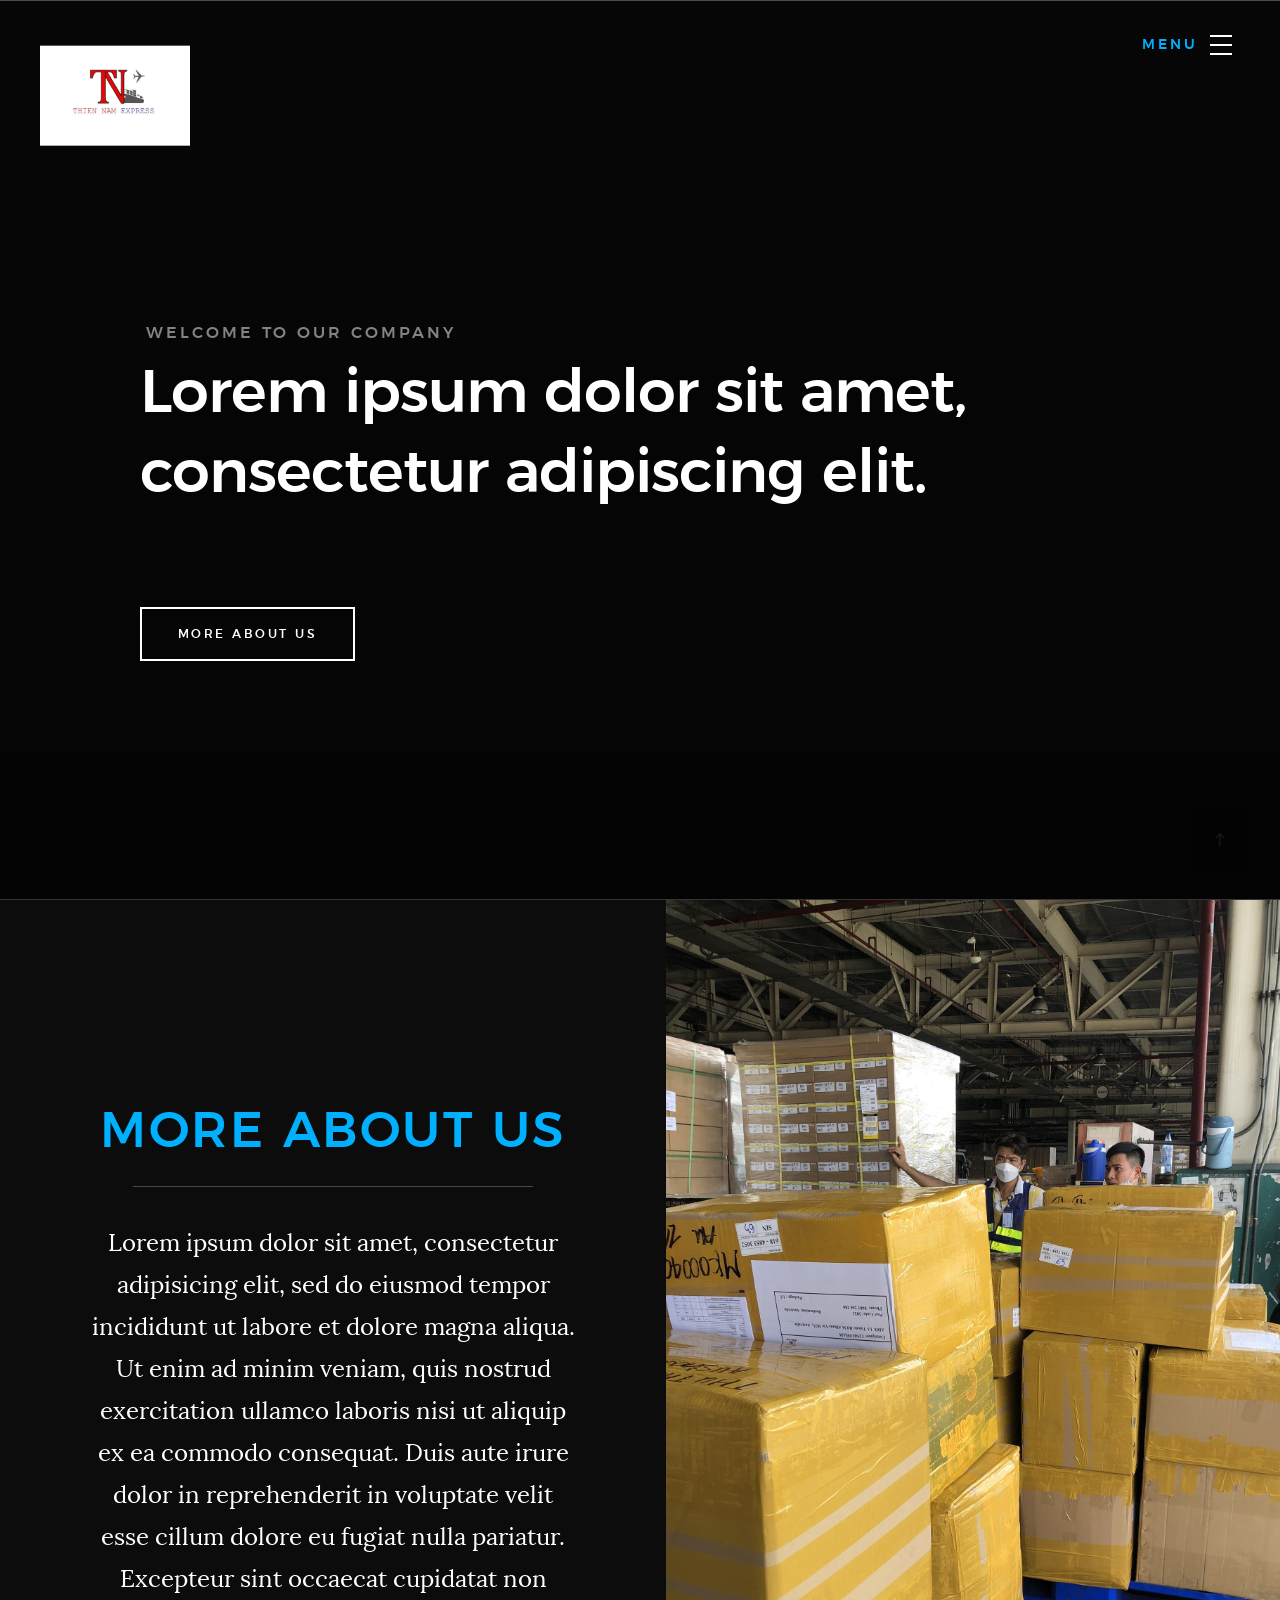
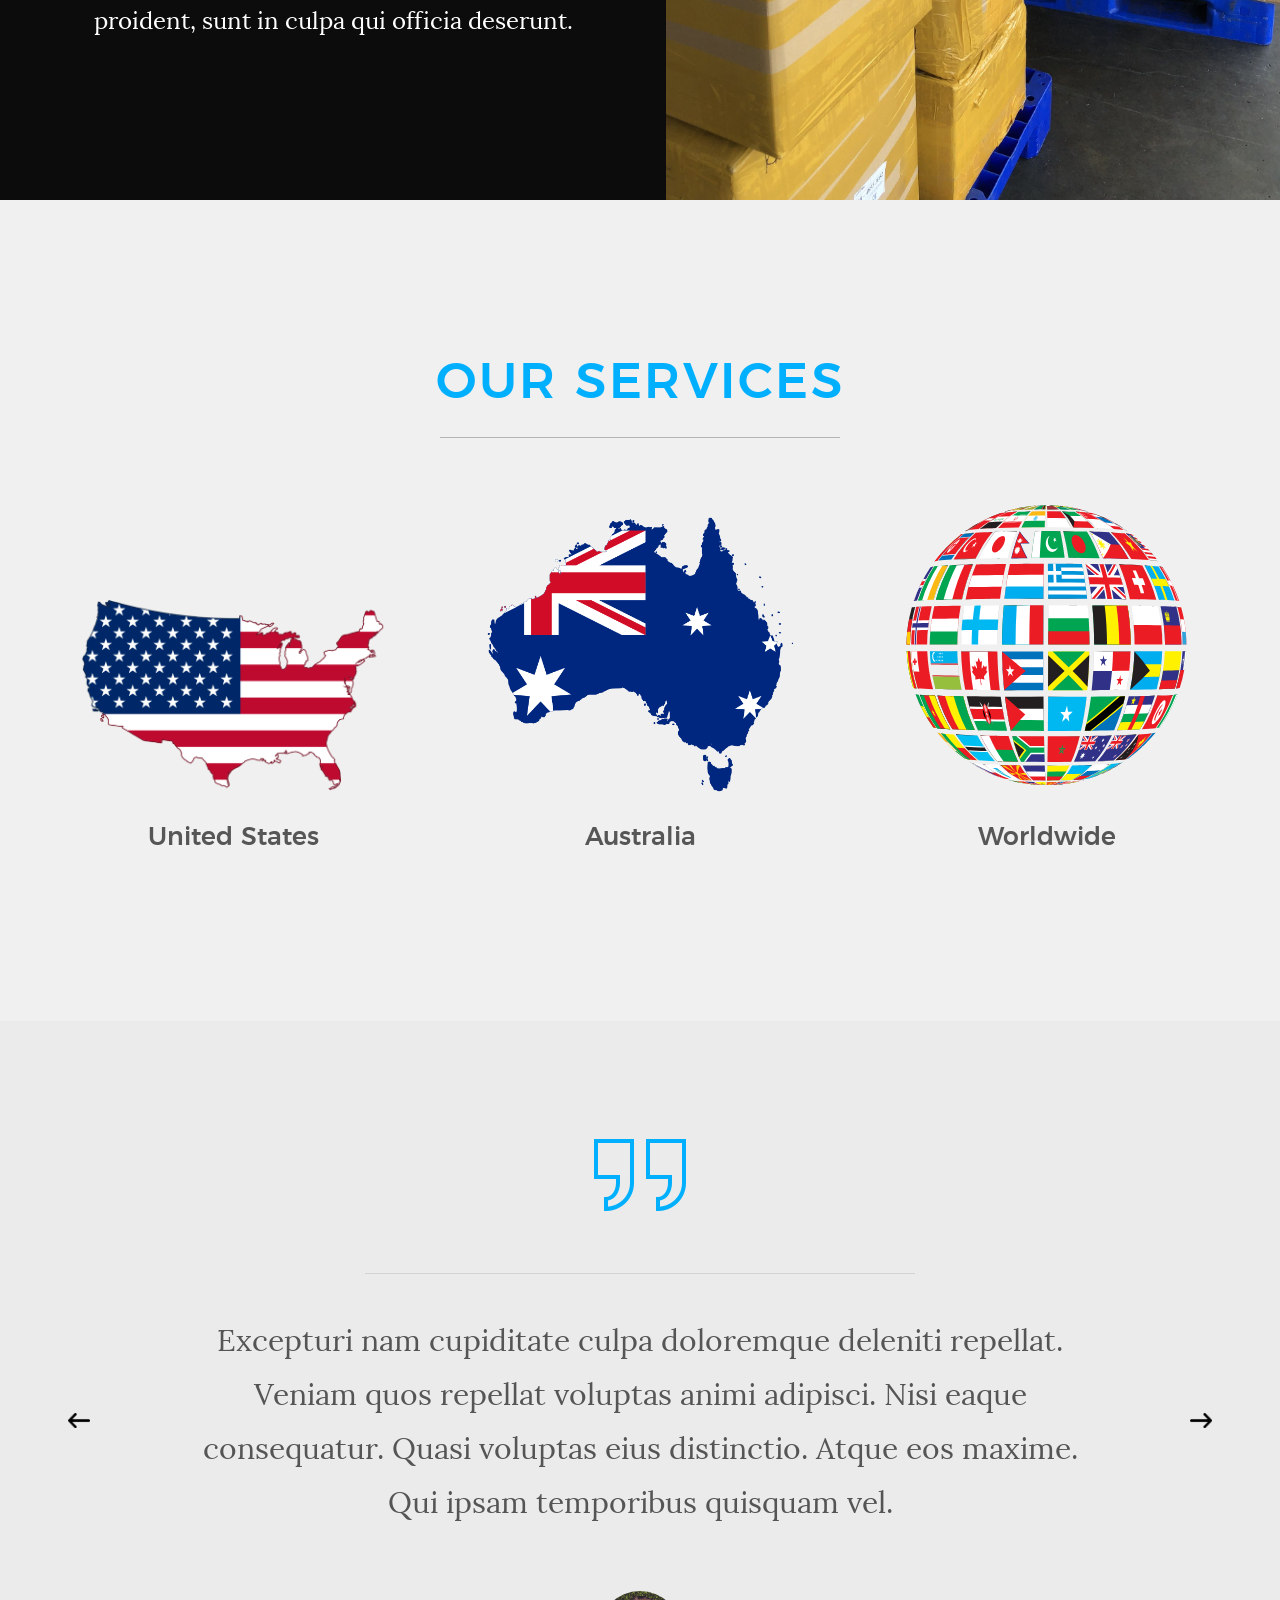
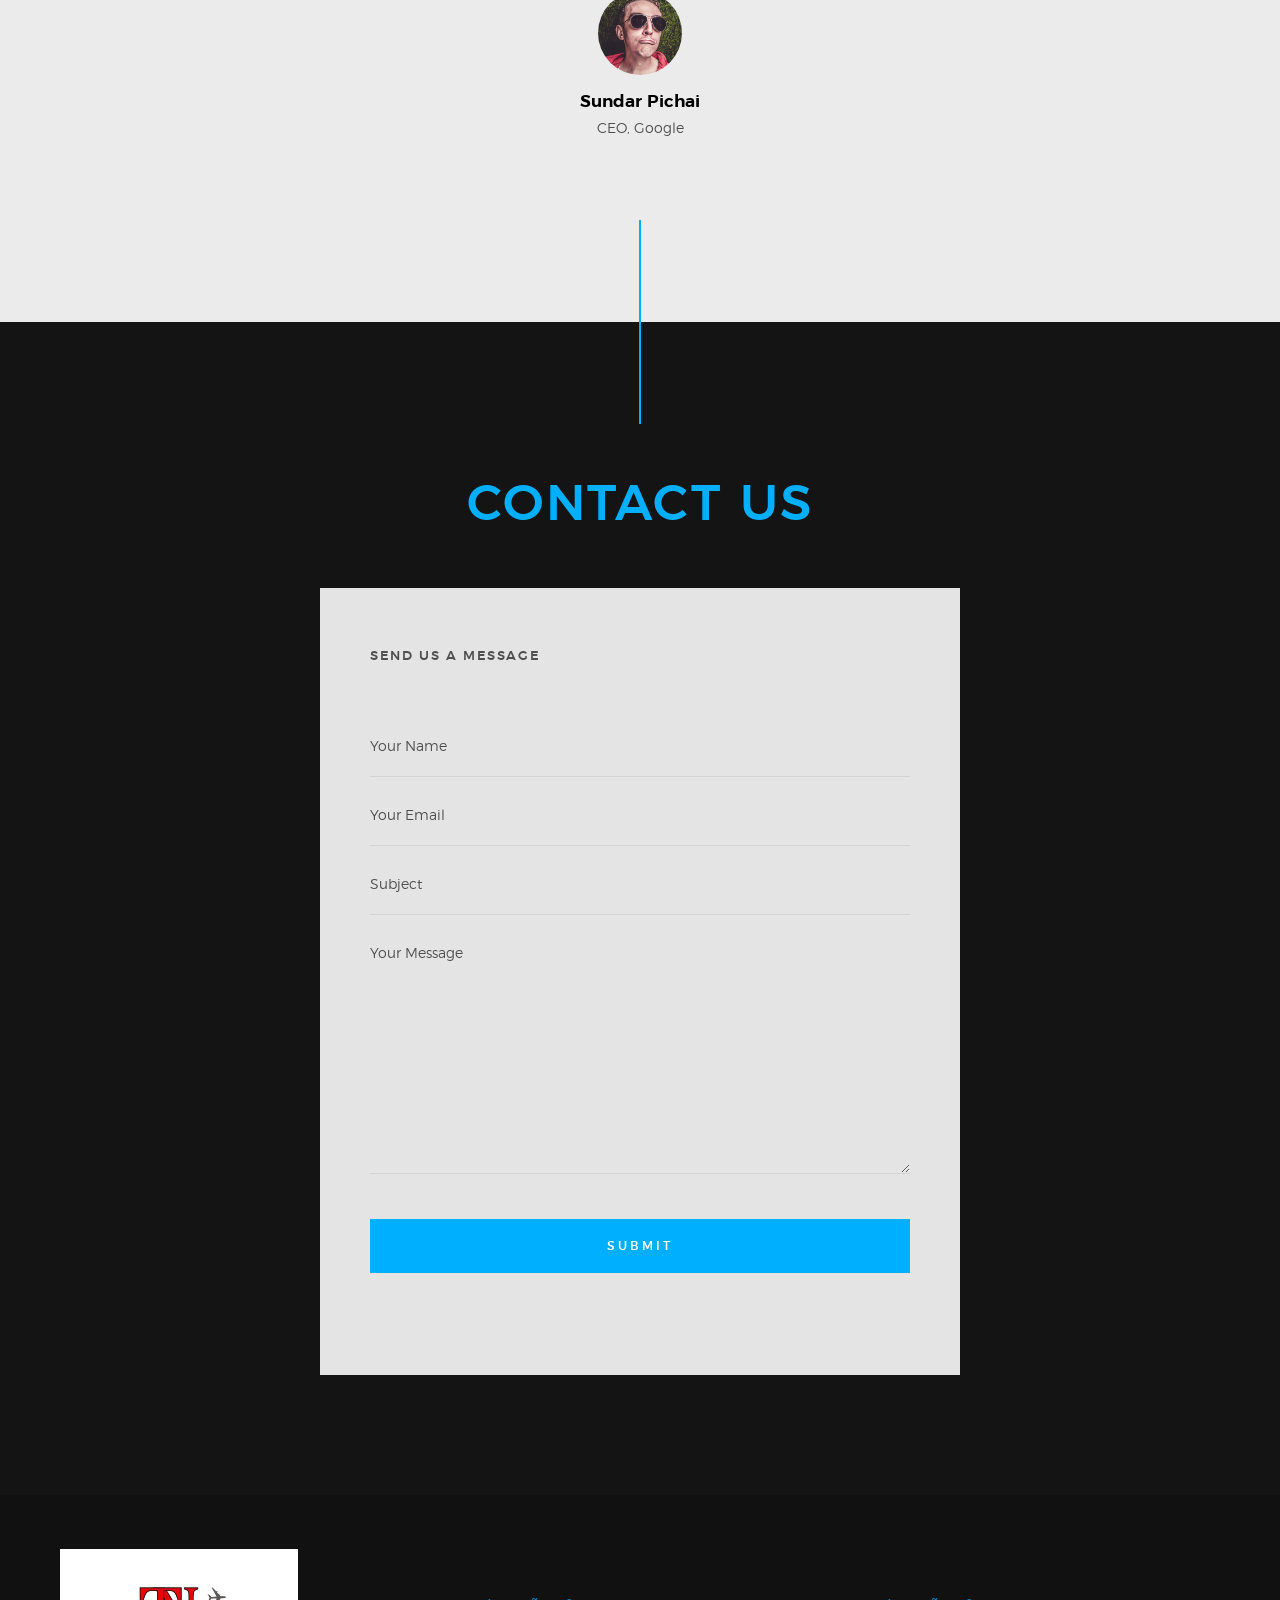
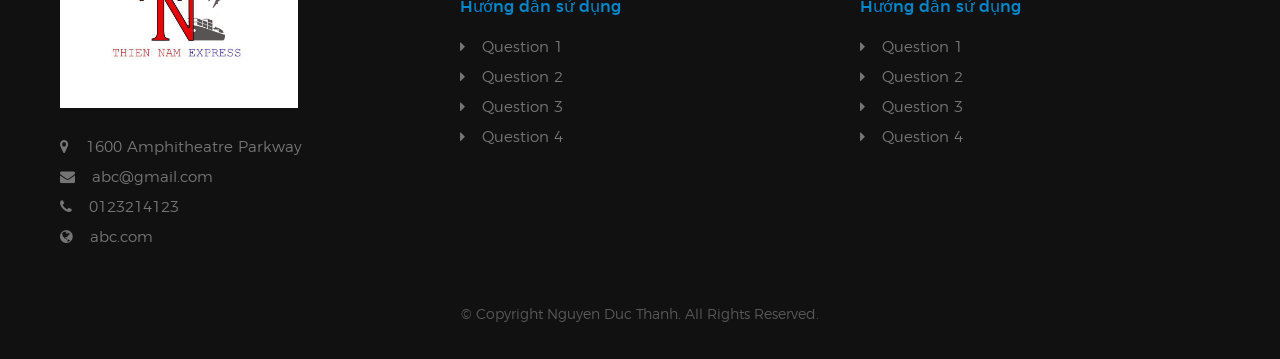
==== commit 310d5c65: "Finished footer" ====
--- a/home.html
+++ b/home.html
@@ -346,25 +346,25 @@
             <p>
               <a
                 href="
-			  #"
+			  question1.html"
                 ><i class="fa fa-caret-right" aria-hidden="true"></i> &ensp;
                 Question 1<br
               /></a>
               <a
                 href="
-			  #"
+			  question1.html"
                 ><i class="fa fa-caret-right" aria-hidden="true"></i> &ensp;
                 Question 2<br
               /></a>
               <a
                 href="
-			  #"
+			  question1.html"
                 ><i class="fa fa-caret-right" aria-hidden="true"></i> &ensp;
                 Question 3<br
               /></a>
               <a
                 href="
-			  #"
+			  question1.html"
                 ><i class="fa fa-caret-right" aria-hidden="true"></i> &ensp;
                 Question 4<br
               /></a>
@@ -375,27 +375,22 @@
           <div class="cinfo">
             <h5>Hướng dẫn sử dụng</h5>
             <p>
+              <a href="question1.html"
+                ><i class="fa fa-caret-right" aria-hidden="true"></i> &ensp;
+                Question 1<br
+              /></a>
+              <a href="question2.html"
+                ><i class="fa fa-caret-right" aria-hidden="true"></i> &ensp;
+                Question 2<br
+              /></a>
+              <a
+                href="question3.html"
+                ><i class="fa fa-caret-right" aria-hidden="true"></i> &ensp;
+                Question 3<br
+              /></a>
               <a
                 href="
-			  #"
-                ><i class="fa fa-caret-right" aria-hidden="true"></i> &ensp;
-                Question 1<br
-              /></a>
-              <a
-                href="
-			  #"
-                ><i class="fa fa-caret-right" aria-hidden="true"></i> &ensp;
-                Question 2<br
-              /></a>
-              <a
-                href="
-			  #"
-                ><i class="fa fa-caret-right" aria-hidden="true"></i> &ensp;
-                Question 3<br
-              /></a>
-              <a
-                href="
-			  #"
+			  question4.html"
                 ><i class="fa fa-caret-right" aria-hidden="true"></i> &ensp;
                 Question 4<br
               /></a>
--- a/css/main.css
+++ b/css/main.css
@@ -1618,11 +1618,25 @@
   height: 42px;
   color: #00b0ff;
   font-family: 'montserrat-medium', sans-serif;
-  font-size: 1.3rem;
+  font-size: 1.4rem;
   letter-spacing: 0.3rem;
   line-height: 42px;
   text-transform: uppercase;
   transition: all 0.5s ease-in-out;
+}
+.header-home-toggle {
+  position: fixed;
+  top: 24px;
+  left: 38px;
+  padding: 0.2rem 2rem;
+  font-family: 'montserrat-medium', sans-serif;
+  font-size: 1.4rem;
+  letter-spacing: 0.3rem;
+  line-height: 42px;
+  text-transform: uppercase;
+  transition: all 0.5s ease-in-out;
+  background-color: #000000;
+  color: #ffffff;
 }
 
 .header-menu-toggle.opaque {
@@ -3227,7 +3241,7 @@
   line-height: 1.313;
 }
 footer a {
-  color: #757575 !important;
+  color: #757575;
 }
 footer a:hover,
 footer a:focus,
@@ -3487,3 +3501,20 @@
     padding-left: 0;
   }
 }
+
+.question {
+  background-color: #111111;
+  color: white;
+  min-height: 100vh;
+  align-items: center;
+  justify-content: center;
+  flex-direction: column;
+}
+.question-wrapper {
+  margin-bottom: 5rem;
+  text-align: left !important;
+}
+
+.question-wrapper p {
+  text-align: left !important;
+}
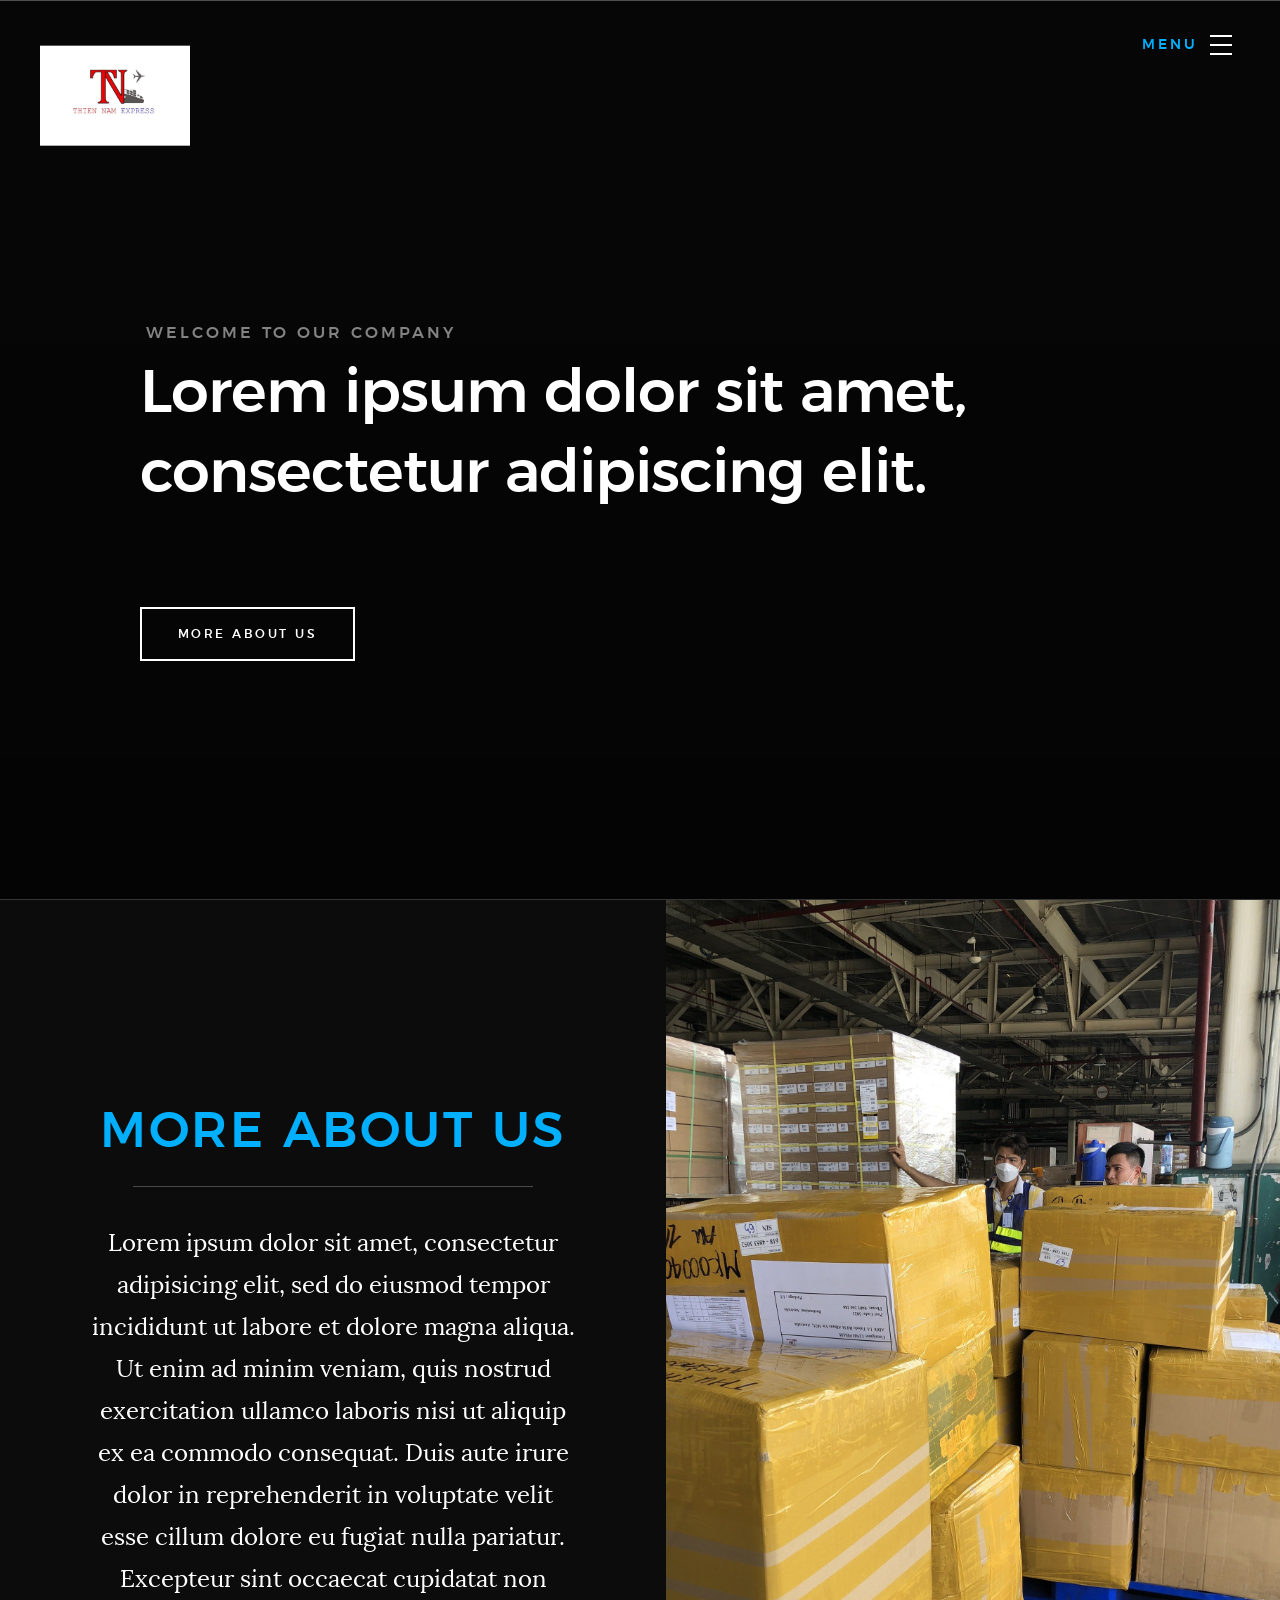
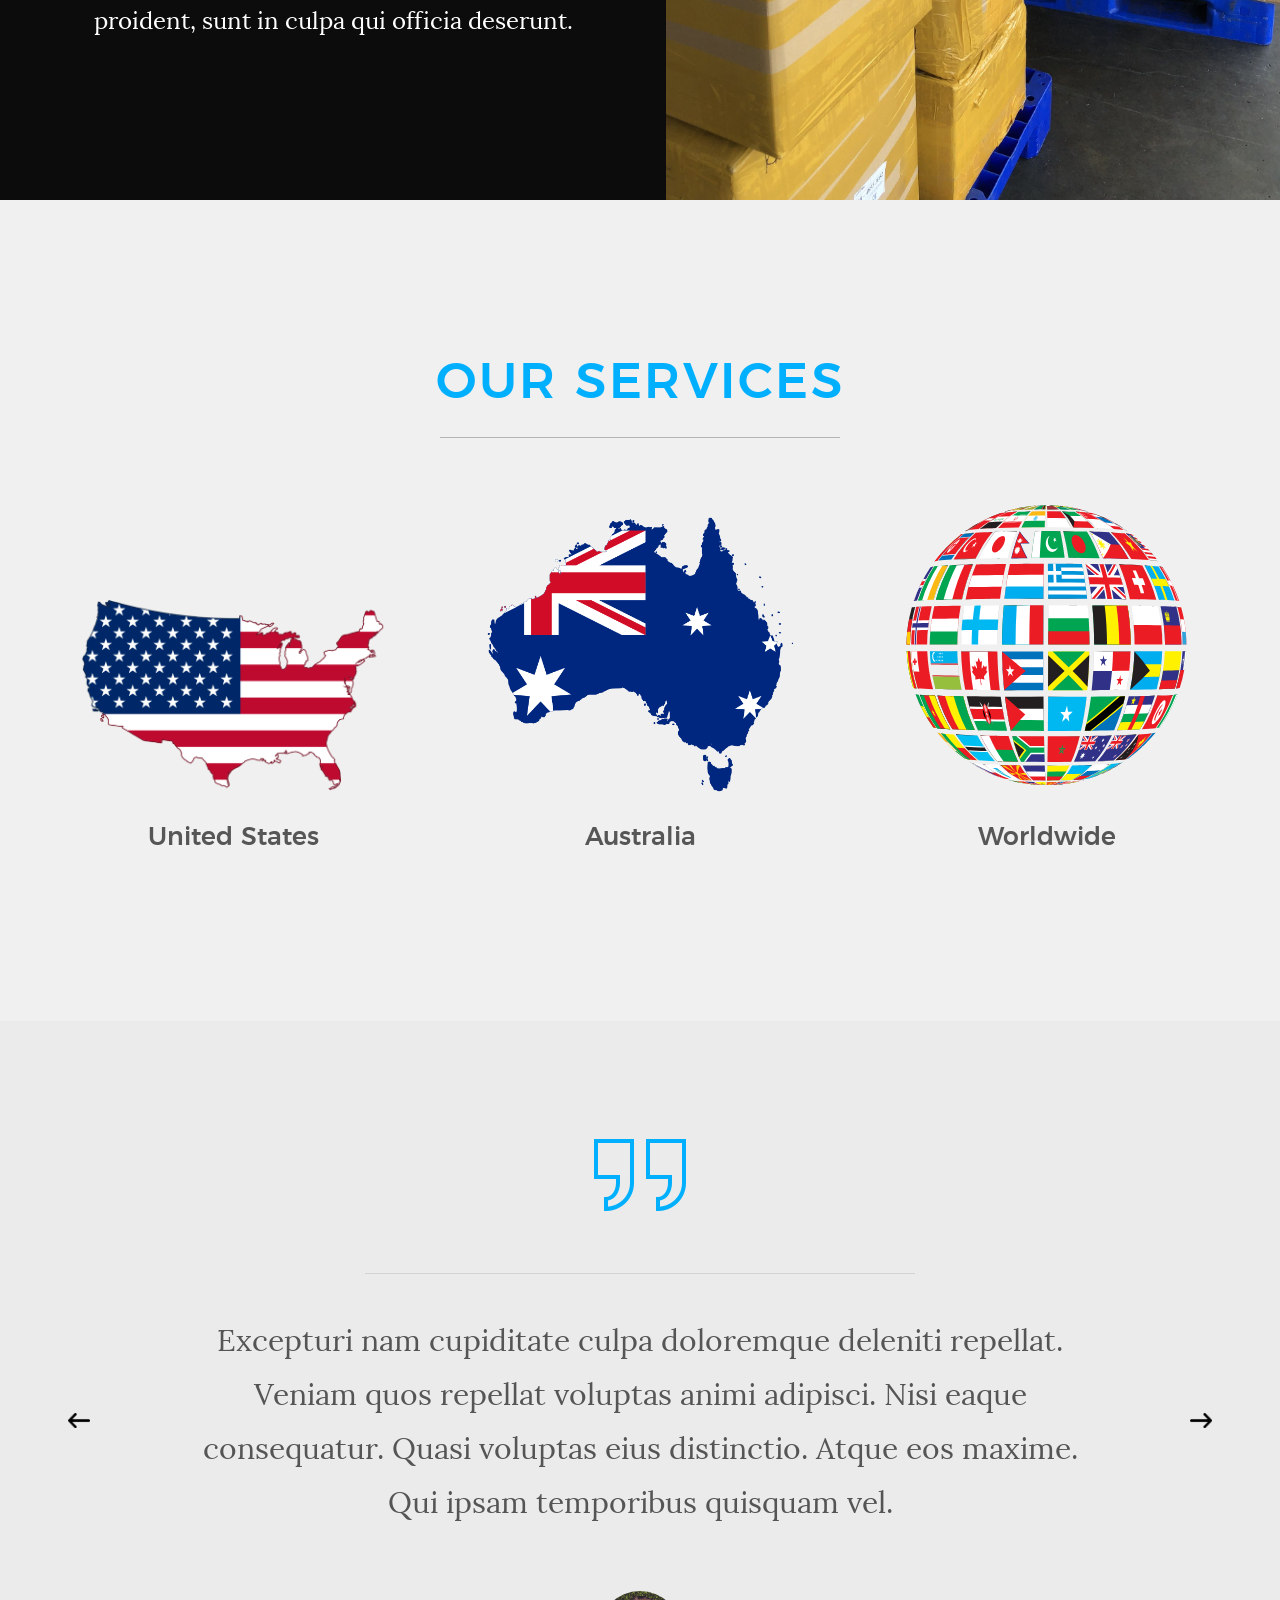
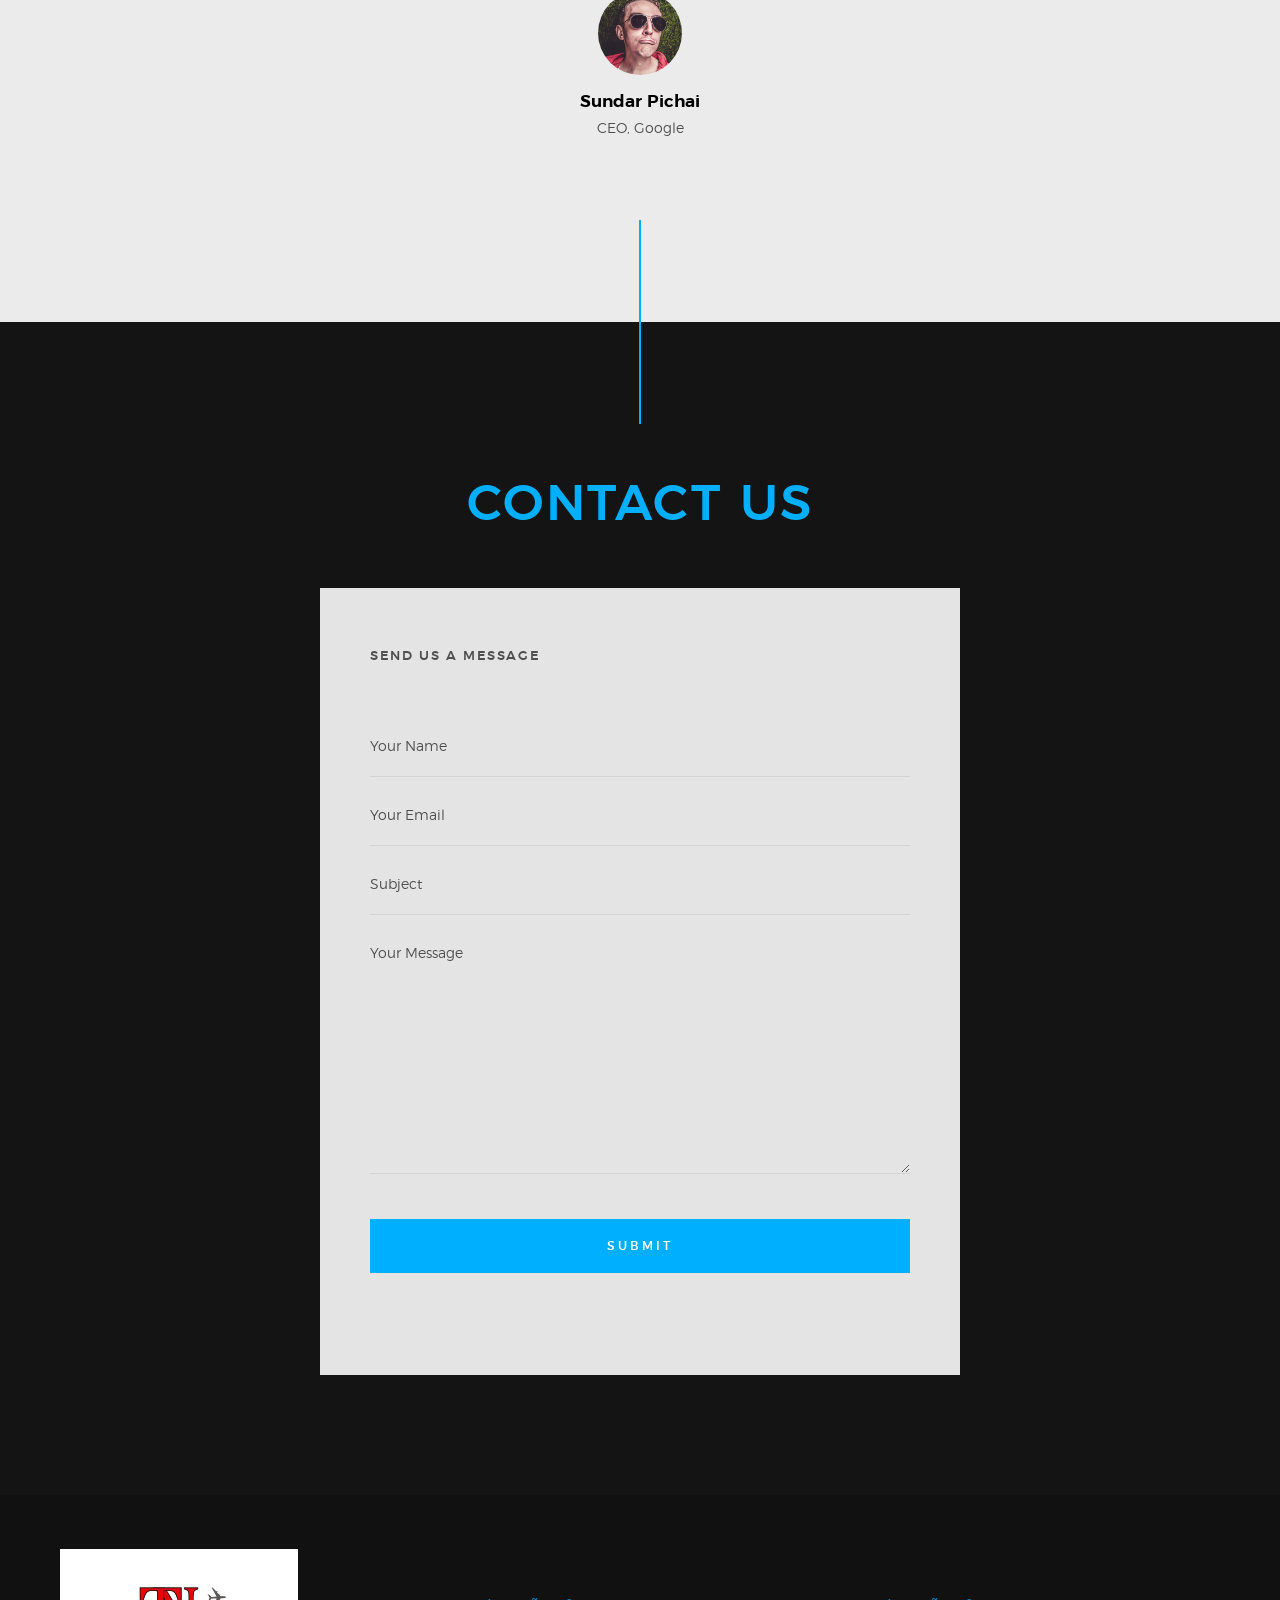
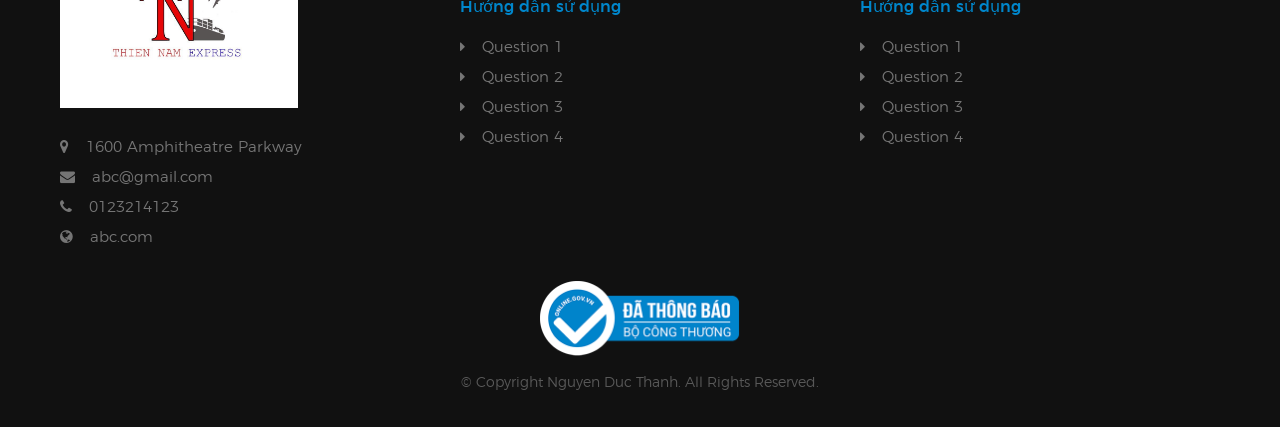
==== commit e00cbd07: "Finished footer" ====
--- a/home.html
+++ b/home.html
@@ -383,8 +383,7 @@
                 ><i class="fa fa-caret-right" aria-hidden="true"></i> &ensp;
                 Question 2<br
               /></a>
-              <a
-                href="question3.html"
+              <a href="question3.html"
                 ><i class="fa fa-caret-right" aria-hidden="true"></i> &ensp;
                 Question 3<br
               /></a>
@@ -402,6 +401,7 @@
       <!-- end footer-main -->
       <div class="row footer-bottom">
         <div class="col-twelve">
+          <img src="images/certificate.png" />
           <div class="copyright">
             <span>© Copyright Nguyen Duc Thanh. All Rights Reserved.</span>
           </div>
--- a/css/main.css
+++ b/css/main.css
@@ -3376,6 +3376,11 @@
 .footer-bottom .copyright span:last-child::after {
   display: none;
 }
+.footer-bottom img {
+  width: 200px;
+  margin-top: -2rem;
+  margin-bottom: 0.3rem;
+}
 
 /* -------------------------------------------------------------------
  * ## go to top
@@ -3429,6 +3434,9 @@
   .footer-right img {
     width: 30%;
   }
+  .footer-bottom img {
+    width: 25%;
+  }
 }
 
 @media only screen and (max-width: 800px) {
@@ -3450,6 +3458,10 @@
     width: 40%;
     margin: -0.6rem auto 2rem;
   }
+  .footer-bottom img {
+    width: 30%;
+  }
+
 }
 
 @media only screen and (max-width: 600px) {
